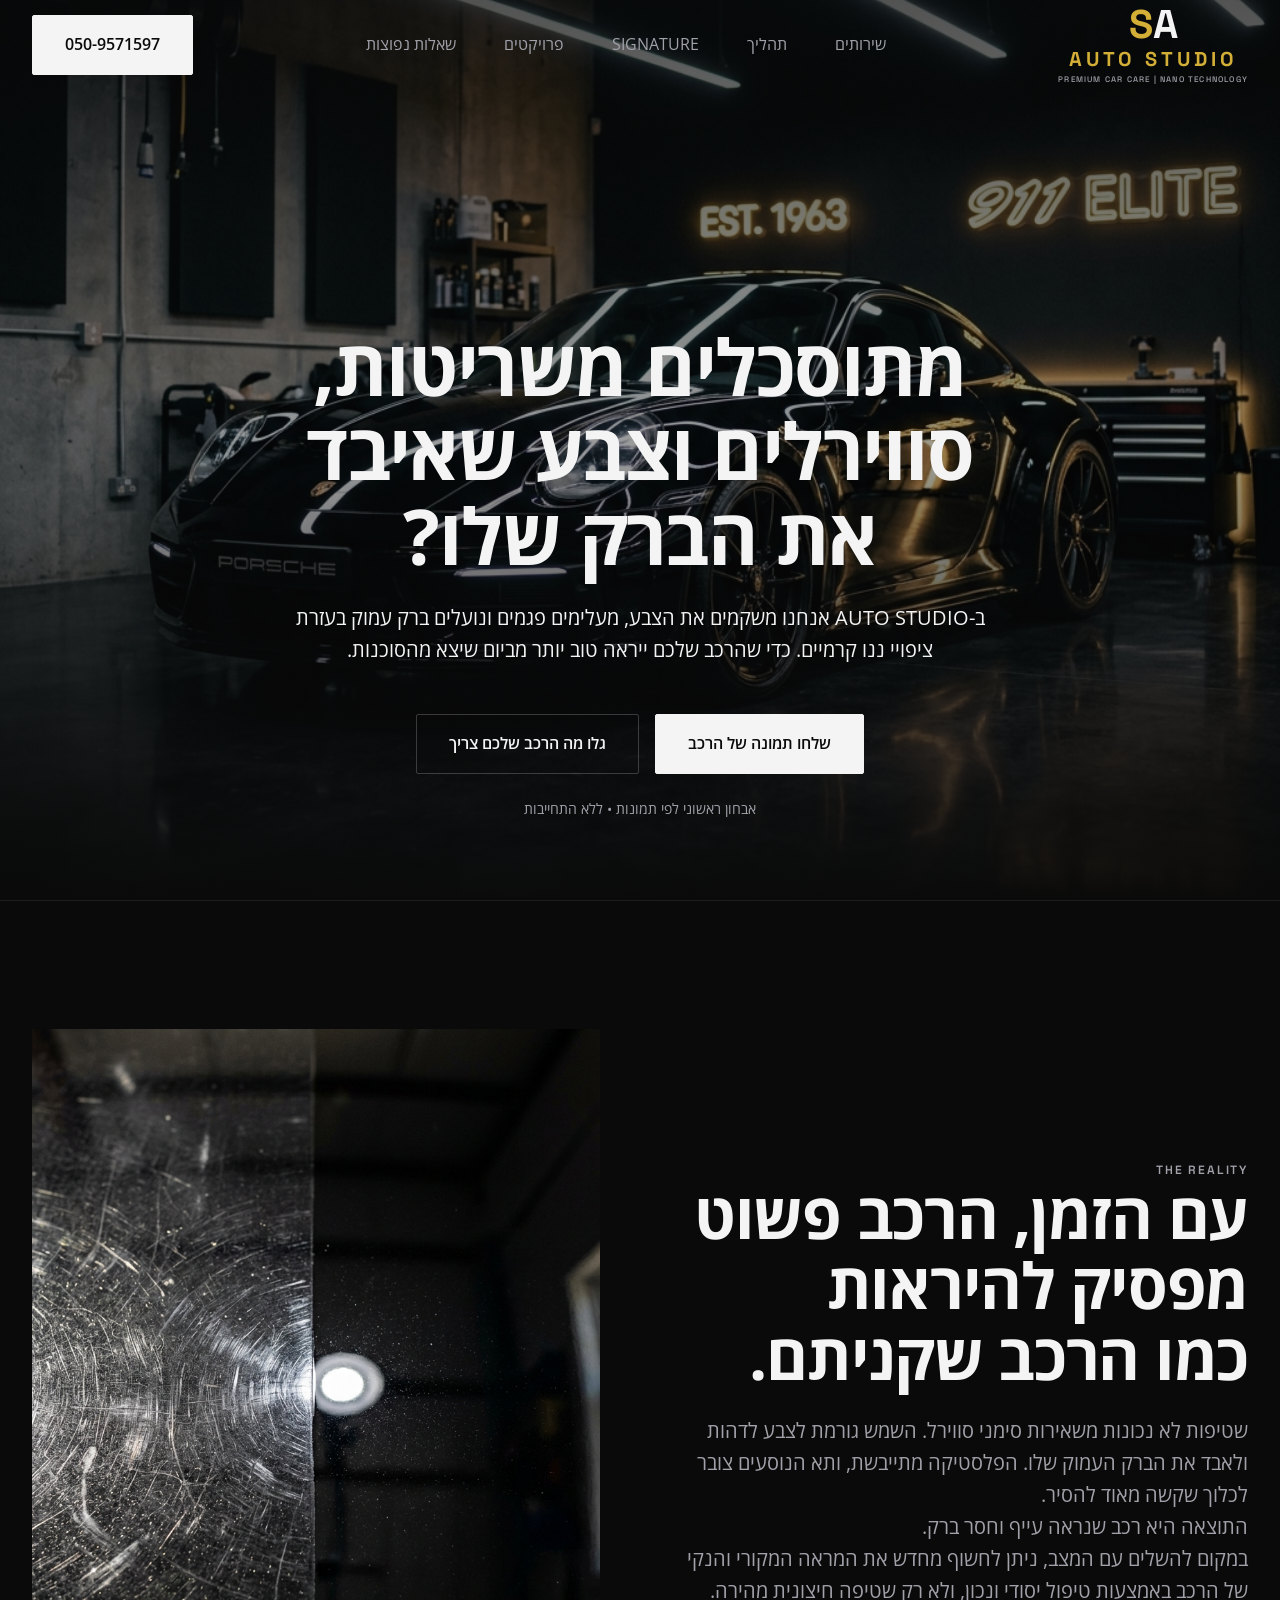
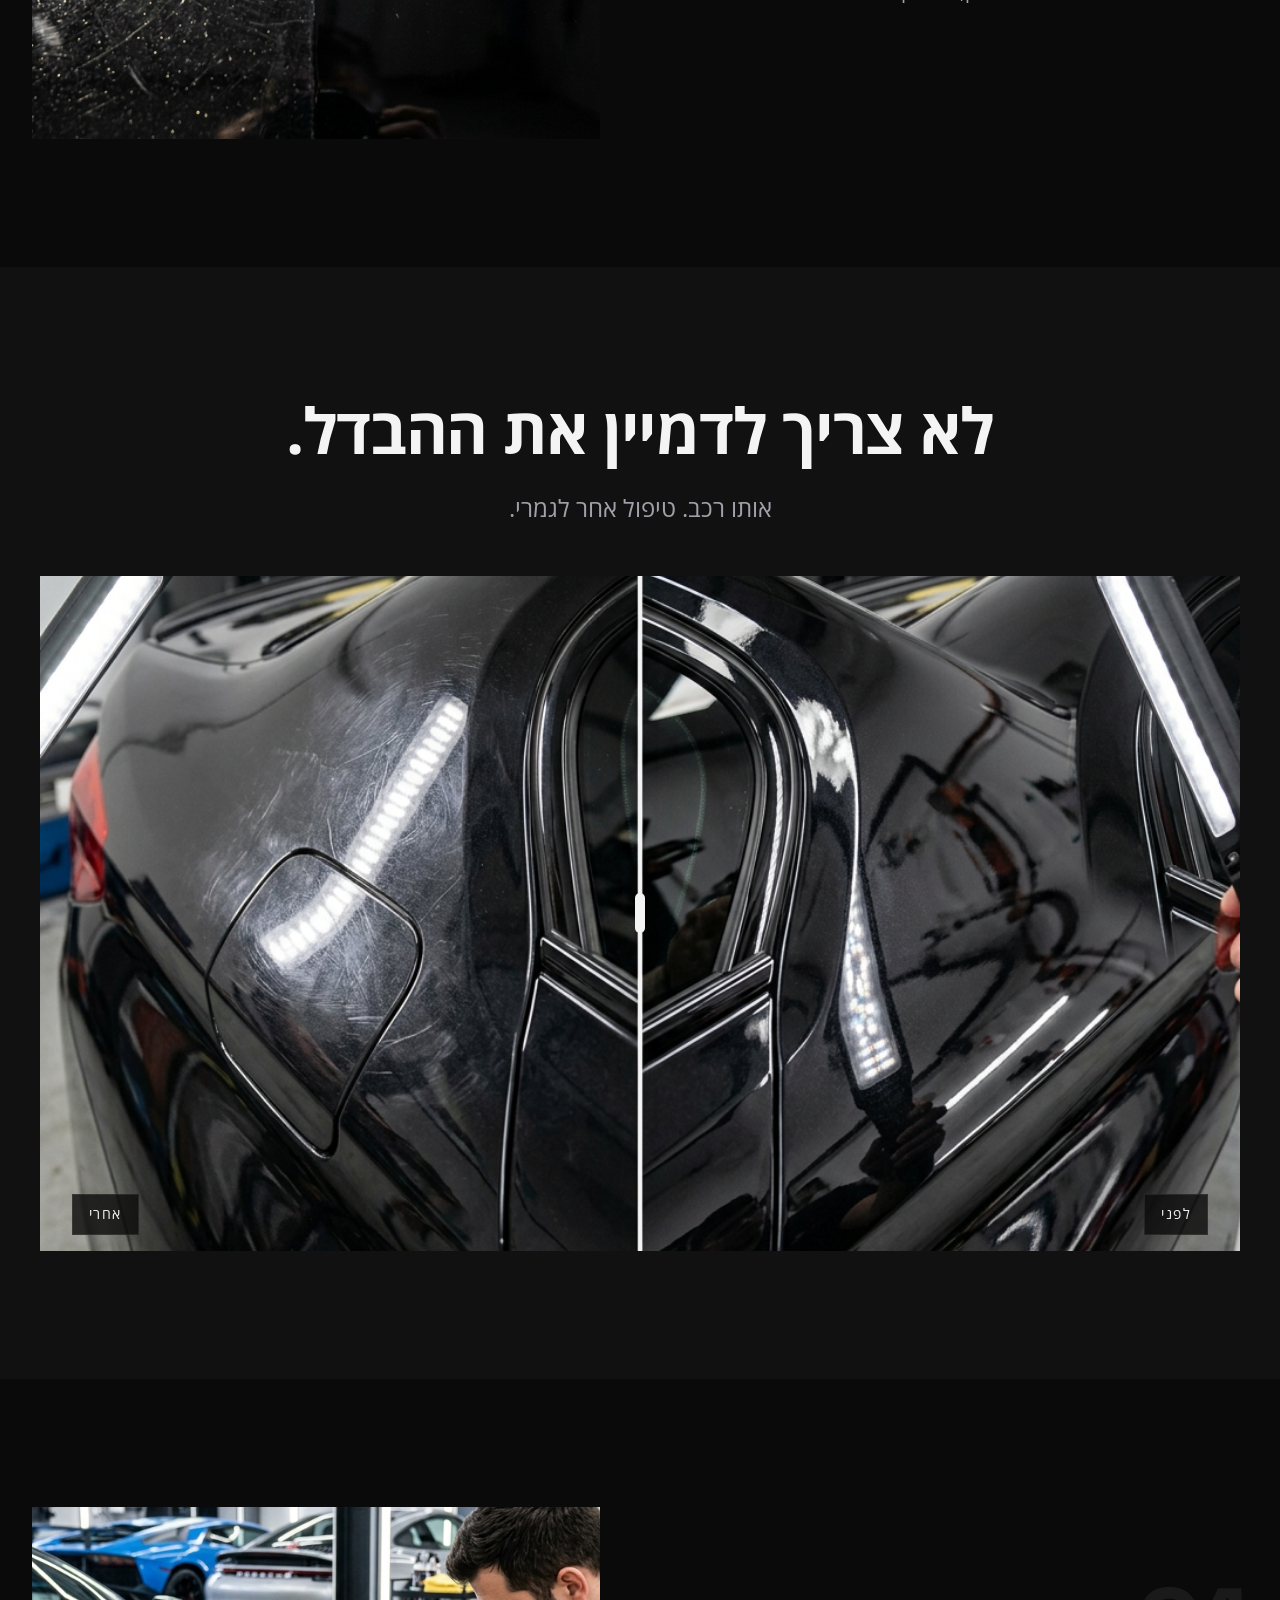
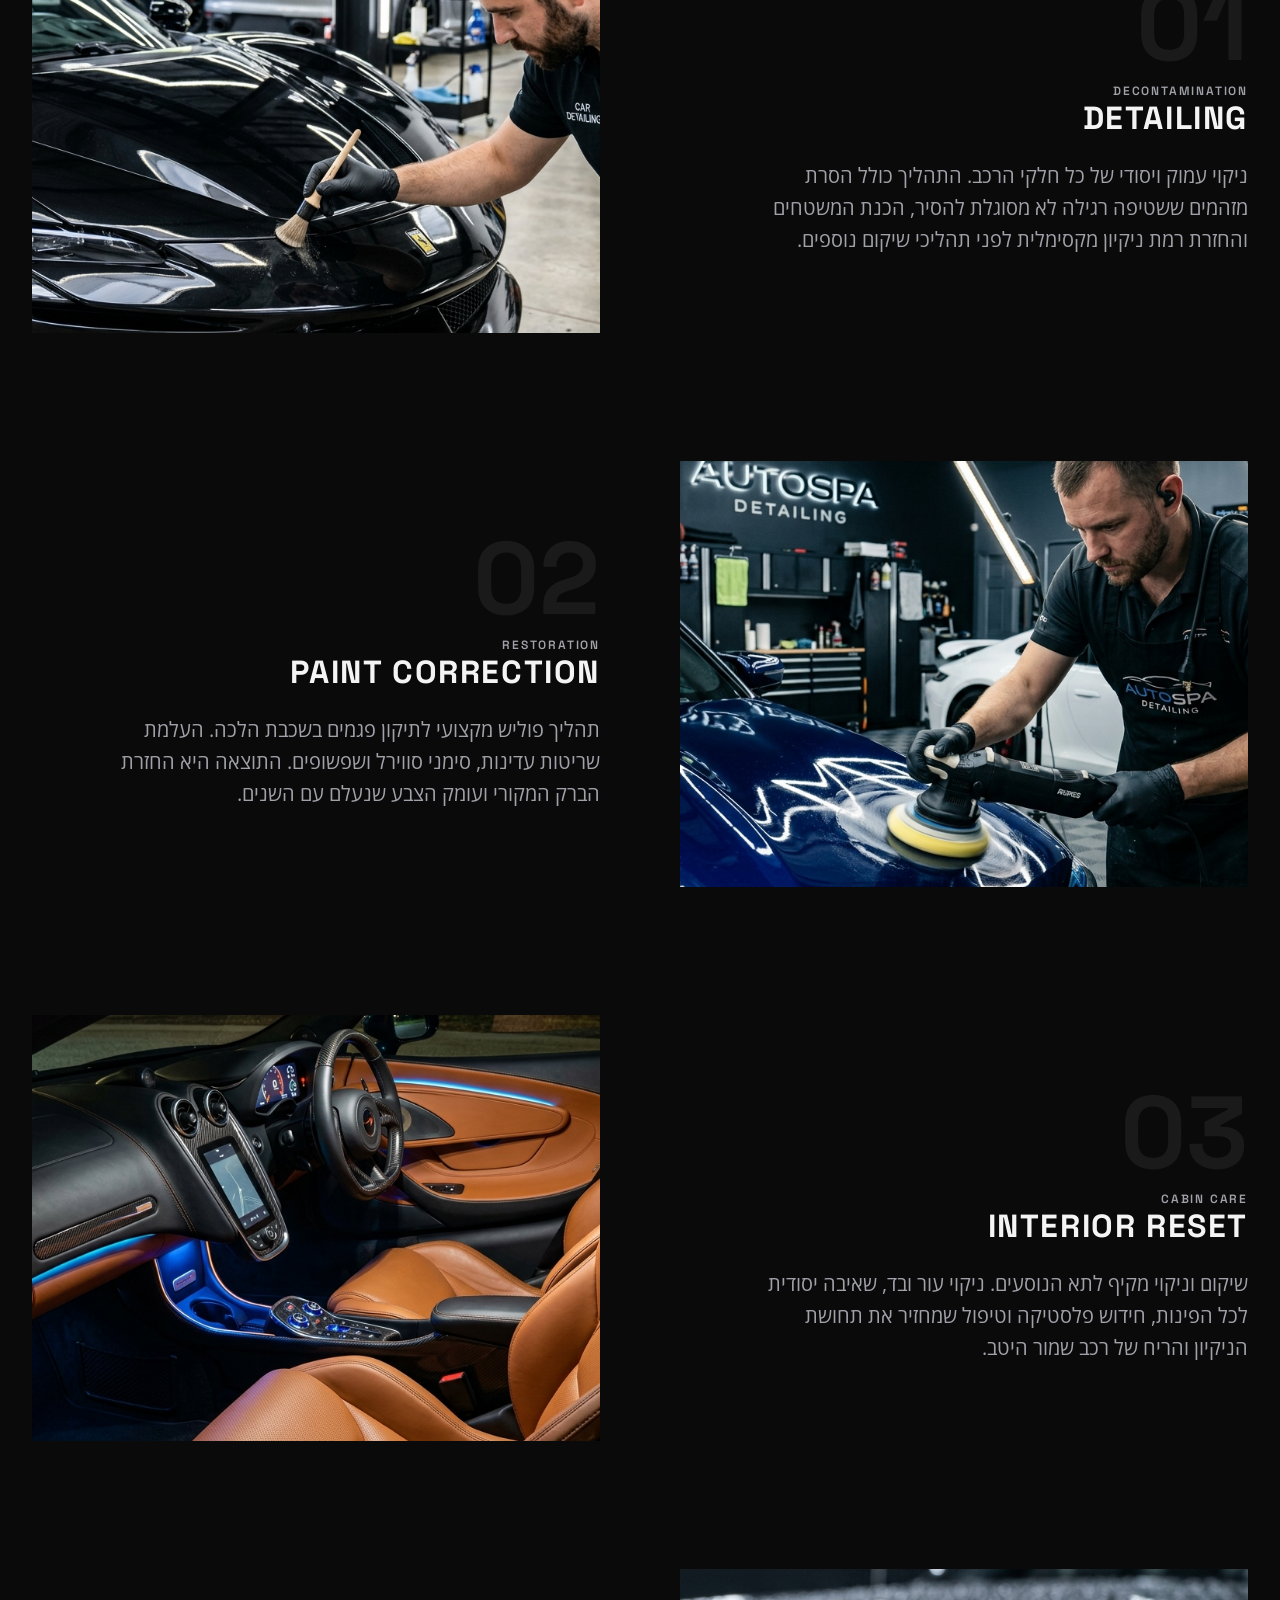
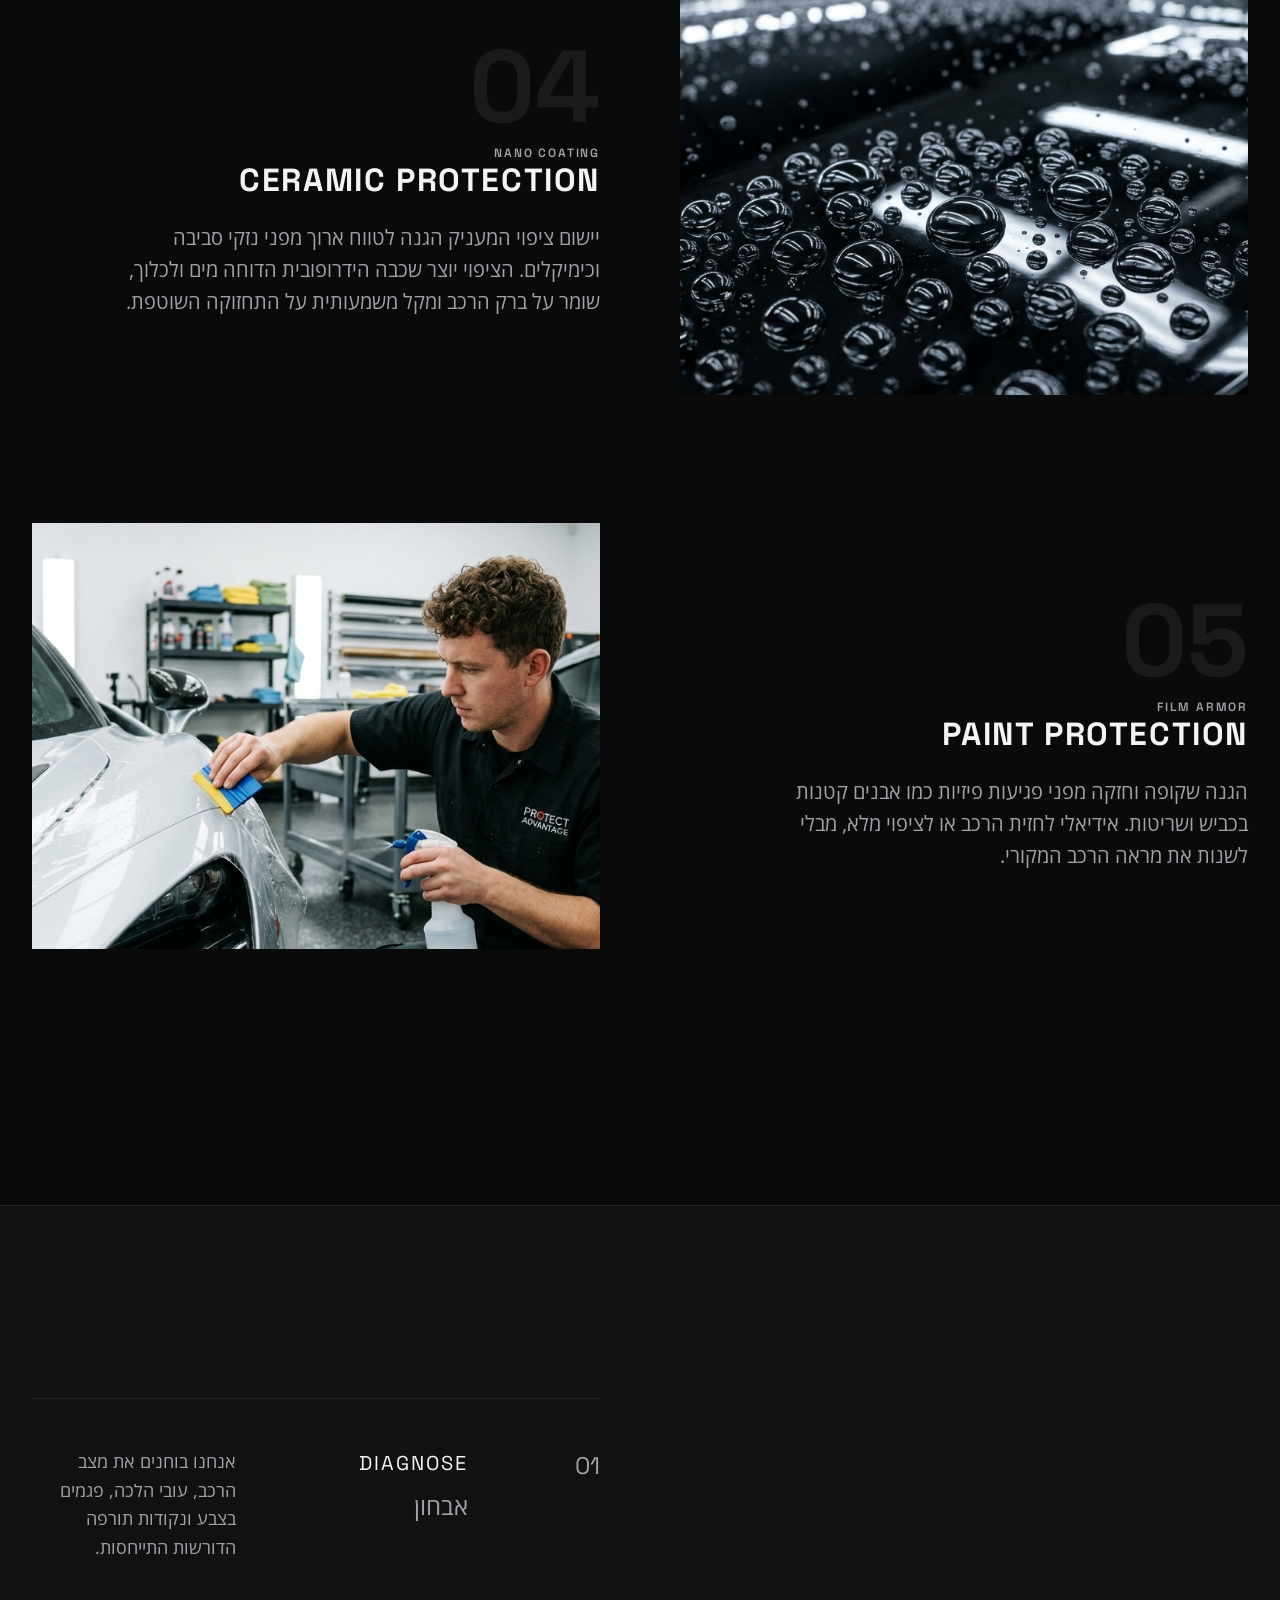
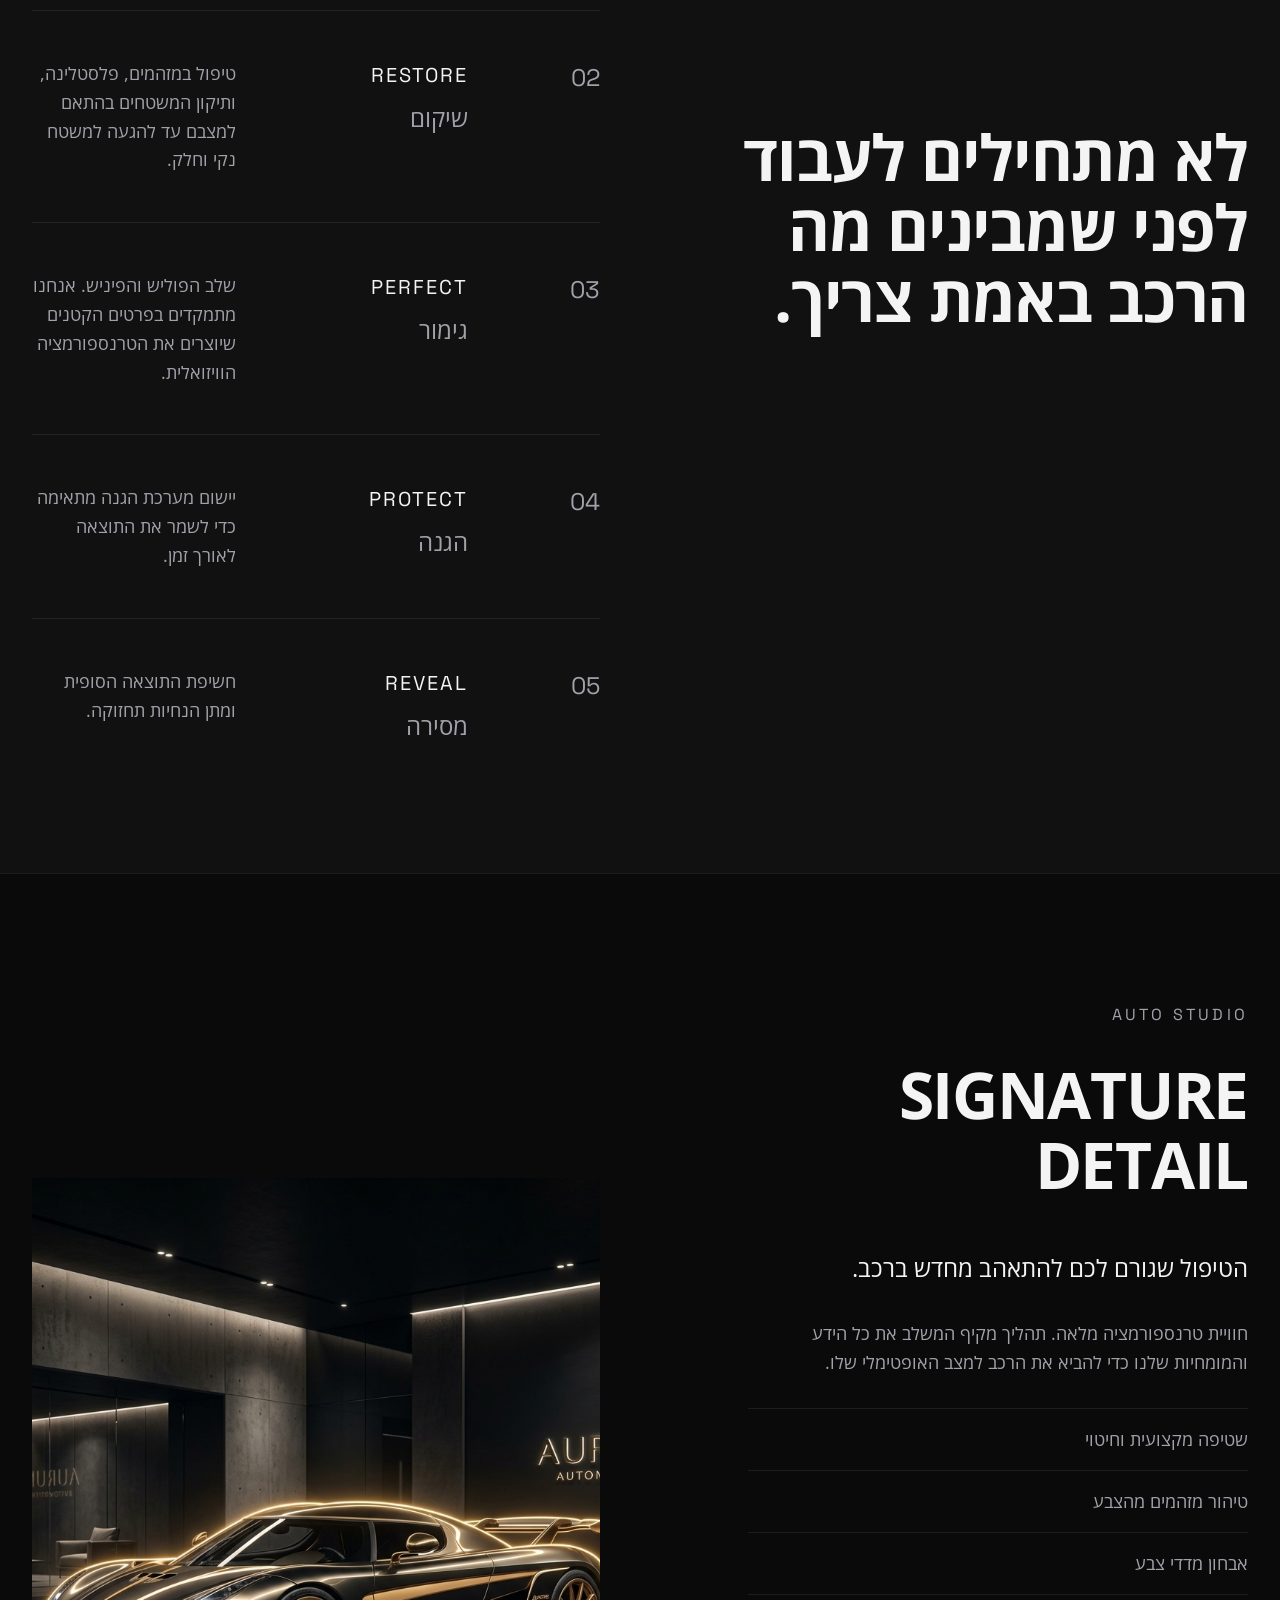
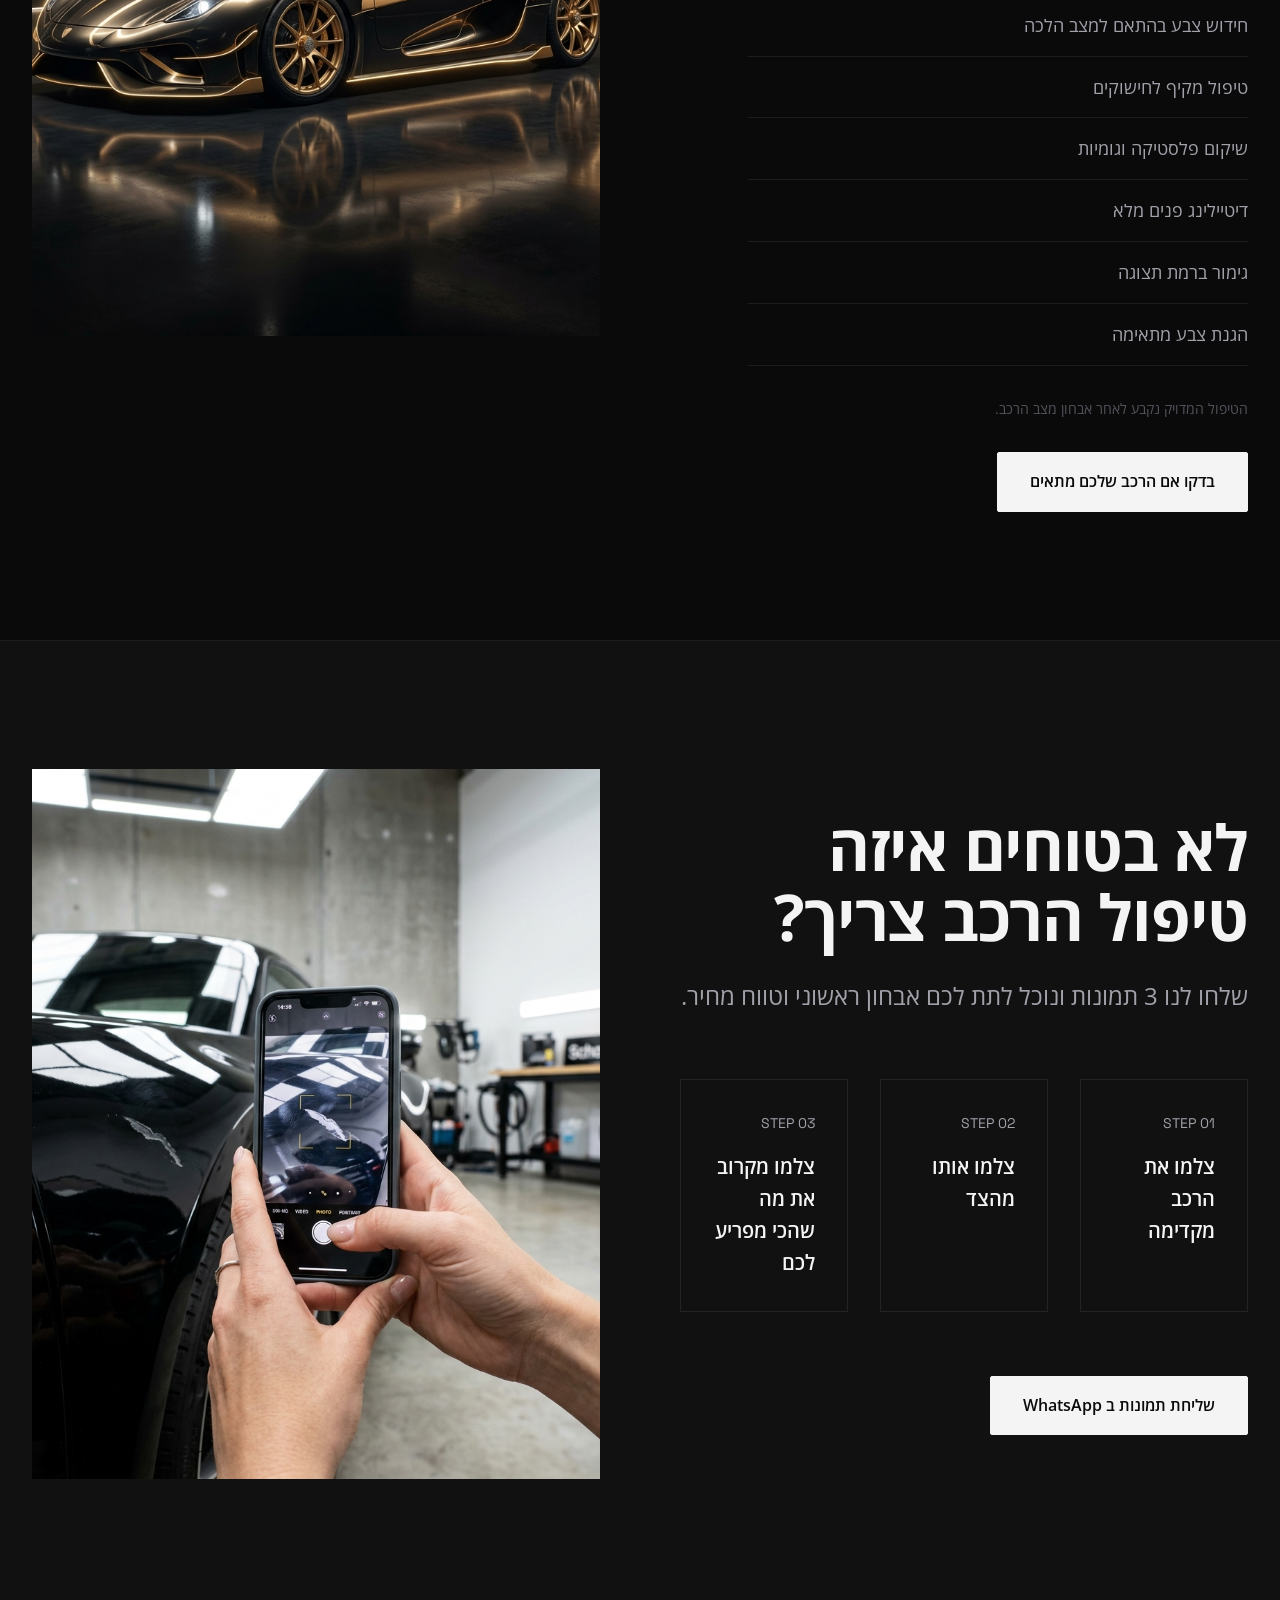
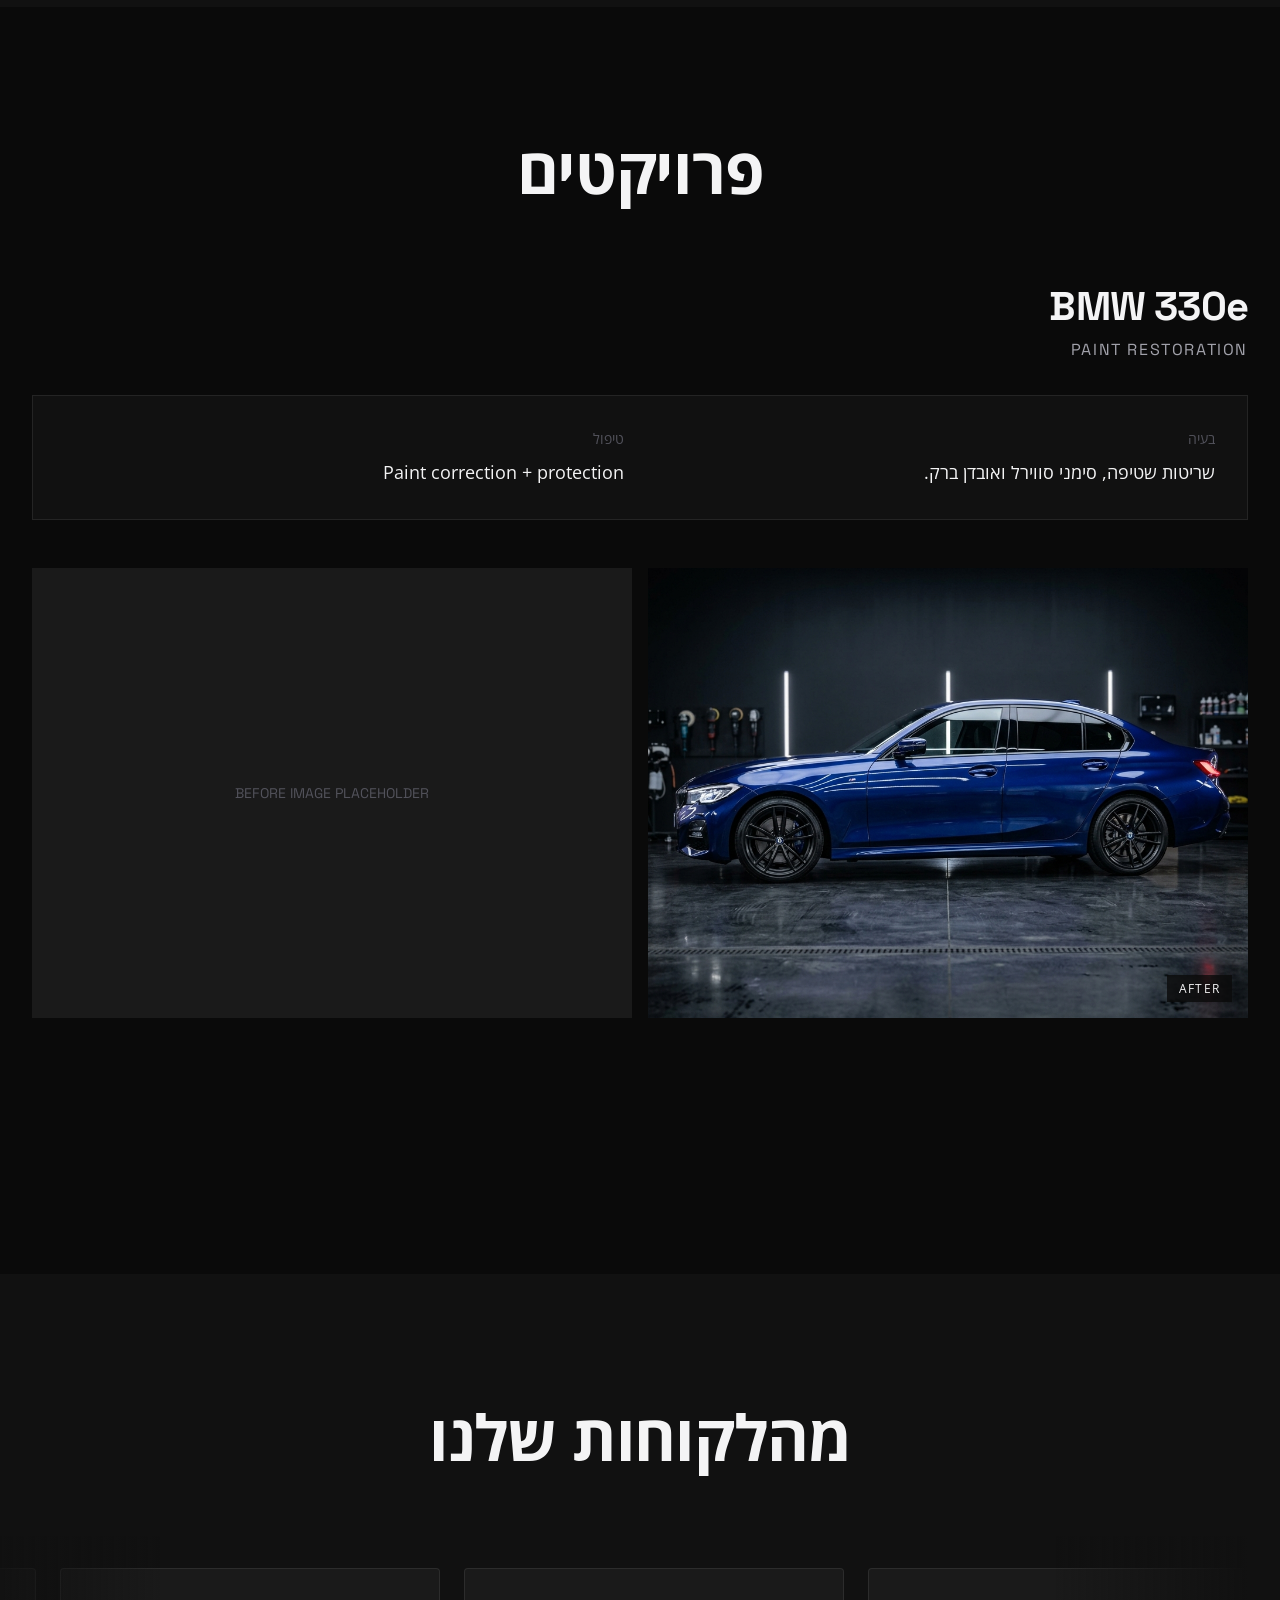
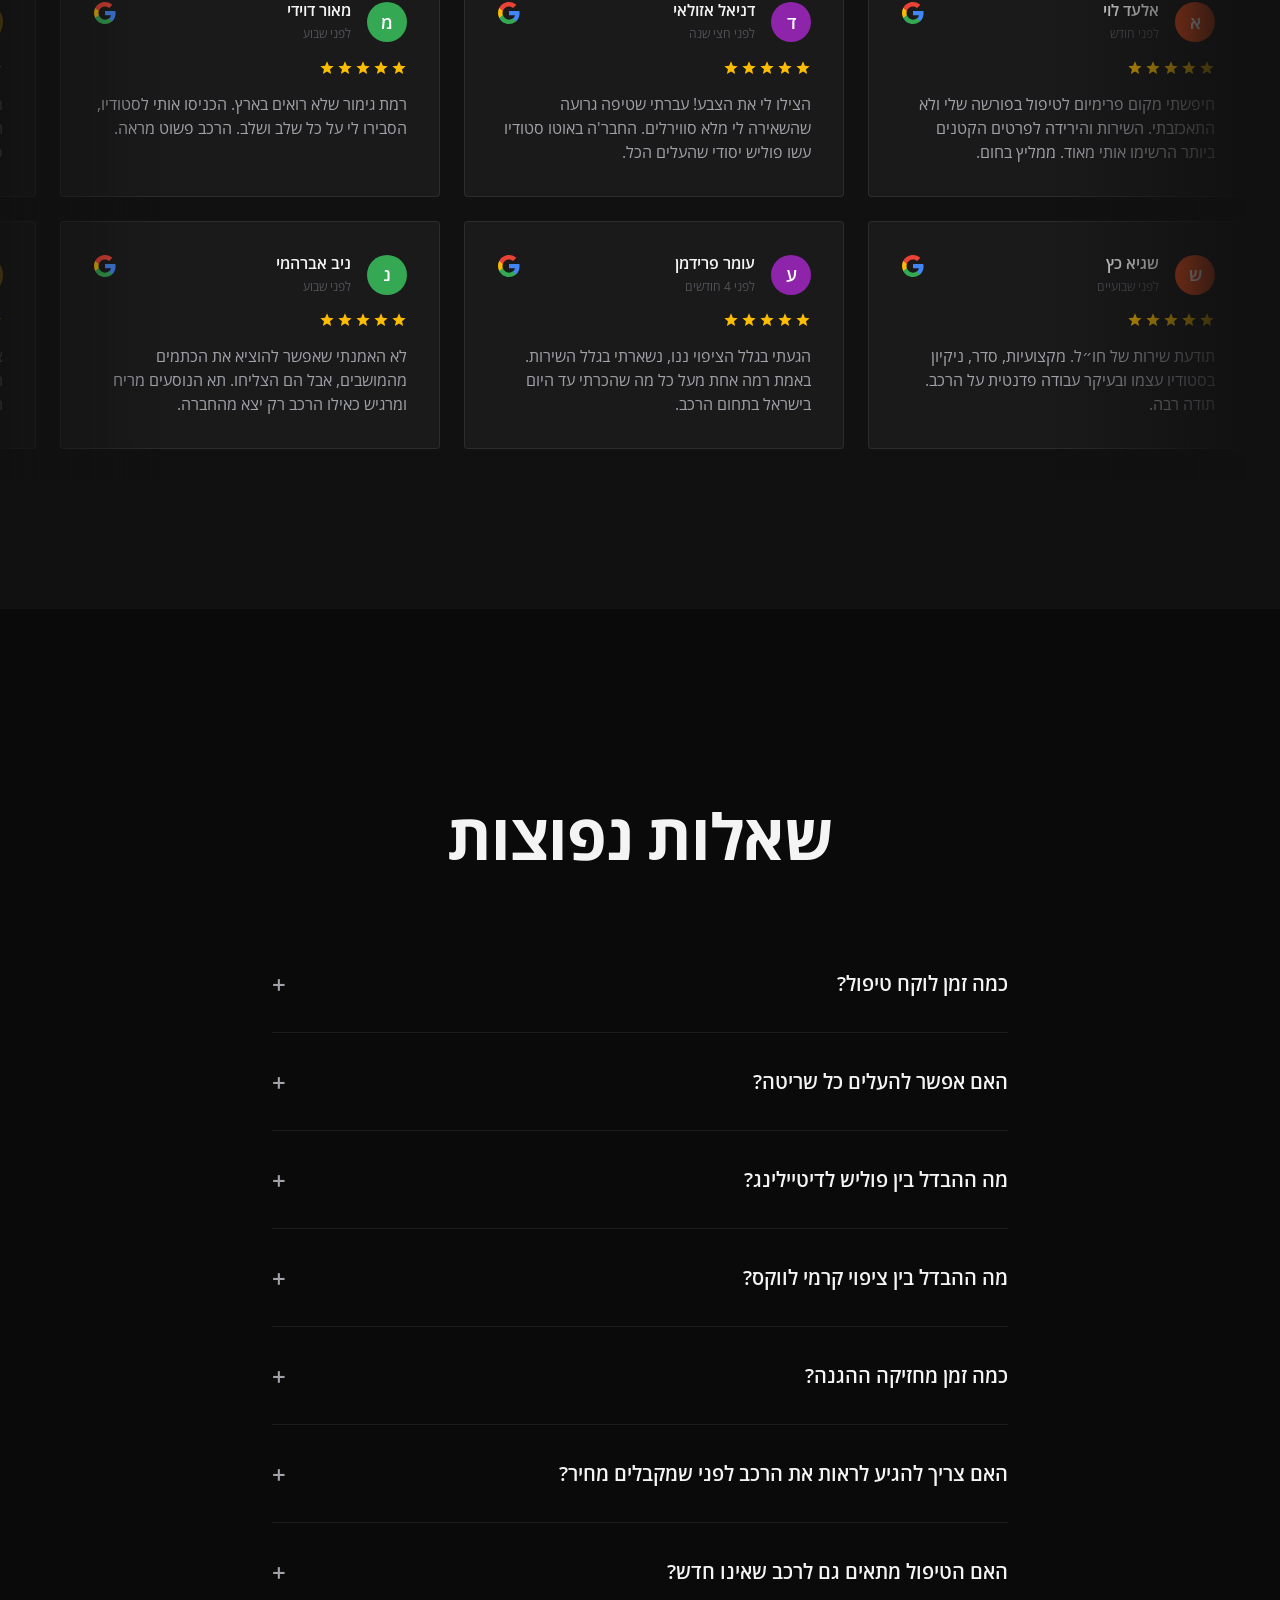
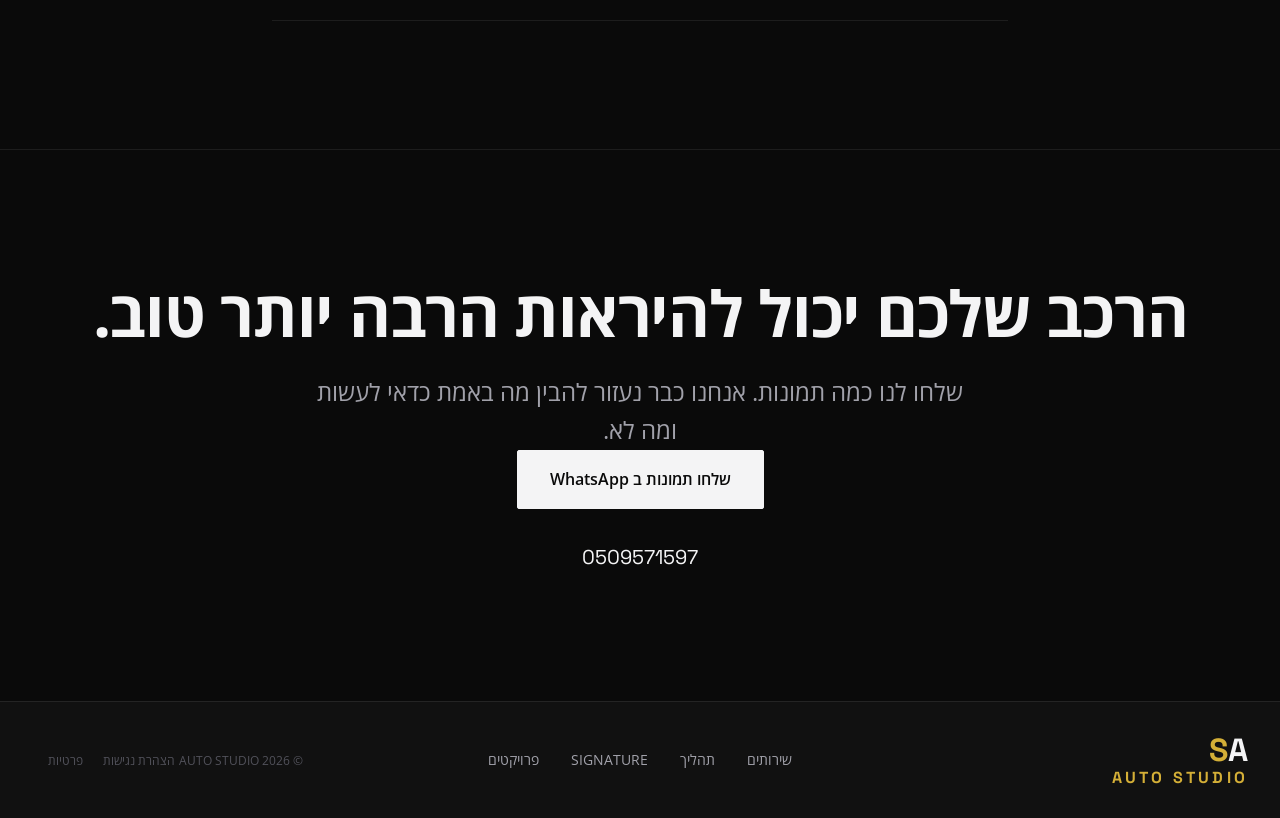
==== index.html @ c32177ac "Center mobile sticky CTA button" ====
<!DOCTYPE html>
<html lang="he" dir="rtl">
<head>
    <meta charset="UTF-8">
    <meta name="viewport" content="width=device-width, initial-scale=1.0">
    <title>AUTO STUDIO | דיטיילינג וחידוש צבע</title>
    <meta name="description" content="אוטו סטודיו - משקמים, מחדשים ומגנים על מראה הרכב בתהליך דיטיילינג מדויק.">
    
    <!-- Open Graph -->
    <meta property="og:title" content="AUTO STUDIO | דיטיילינג וחידוש צבע">
    <meta property="og:description" content="אנו באוטו סטודיו משקמים, מחדשים ומגנים על מראה הרכב בתהליך דיטיילינג מדויק שמחזיר לו את אפקט הוואו.">
    <meta property="og:type" content="website">
    
    <!-- Custom CSS -->
    <link rel="stylesheet" href="css/styles.css">
</head>
<body>
    
    <!-- Header -->
    <header class="header">
        <div class="container header-inner">
            <a href="#" class="logo">
                <div class="logo-as">
                    <span class="logo-a">A</span><span class="logo-s">S</span>
                </div>
                <span class="logo-main">AUTO STUDIO</span>
                <span class="logo-sub">PREMIUM CAR CARE | NANO TECHNOLOGY</span>
            </a>
            <nav class="desktop-nav">
                <a href="#services">שירותים</a>
                <a href="#process">תהליך</a>
                <a href="#signature">SIGNATURE</a>
                <a href="#case-studies">פרויקטים</a>
                <a href="#faq">שאלות נפוצות</a>
            </nav>
            <div class="header-cta">
                <a href="https://wa.me/972509571597?text=היי%20Auto%20Studio,%20אשמח%20לקבל%20אבחון%20ראשוני%20לרכב%20שלי.%20מצרף%20תמונות." target="_blank" class="btn btn-primary">
                    050-9571597
                </a>
            </div>
        </div>
    </header>

    <!-- Mobile Bottom CTA -->
    <div class="mobile-sticky-cta">
        <a href="https://wa.me/972509571597?text=היי%20Auto%20Studio" target="_blank" class="btn btn-whatsapp">
            דברו איתי בוואטסאפ
        </a>
    </div>

    <!-- Hero Section -->
    <section class="hero">
        <div class="hero-bg">
            <img src="images/img_10.jpg" alt="Premium Car Detailing Reflection" loading="eager">
            <div class="hero-overlay"></div>
        </div>
        <div class="container hero-content">
            <h1 class="hero-title animate-up delay-1">מתוסכלים משריטות, סווירלים וצבע שאיבד את הברק שלו?</h1>
            <p class="hero-subtitle animate-up delay-2">ב-AUTO STUDIO אנחנו משקמים את הצבע, מעלימים פגמים ונועלים ברק עמוק בעזרת ציפויי ננו קרמיים. כדי שהרכב שלכם ייראה טוב יותר מביום שיצא מהסוכנות.</p>
            
            <div class="hero-actions animate-up delay-3">
                <a href="https://wa.me/972509571597?text=היי%20Auto%20Studio,%20אשמח%20לקבל%20אבחון%20ראשוני%20לרכב%20שלי.%20מצרף%20תמונות." target="_blank" class="btn btn-primary">
                    שלחו תמונה של הרכב
                </a>
                <a href="#services" class="btn btn-outline">
                    גלו מה הרכב שלכם צריך
                </a>
            </div>
            
            <div class="hero-trust animate-up delay-4">
                אבחון ראשוני לפי תמונות • ללא התחייבות
            </div>
        </div>
    </section>

    <!-- The Problem Section -->
    <section class="problem-section section-padding">
        <div class="container">
            <div class="grid-2">
                <div class="problem-content">
                    <span class="technical-label mb-2">THE REALITY</span>
                    <h2 class="section-title">עם הזמן, הרכב פשוט מפסיק להיראות כמו הרכב שקניתם.</h2>
                    <div class="problem-text">
                        <p>שטיפות לא נכונות משאירות סימני סווירל. השמש גורמת לצבע לדהות ולאבד את הברק העמוק שלו. הפלסטיקה מתייבשת, ותא הנוסעים צובר לכלוך שקשה מאוד להסיר.</p>
                        <p>התוצאה היא רכב שנראה עייף וחסר ברק.</p>
                        <p>במקום להשלים עם המצב, ניתן לחשוף מחדש את המראה המקורי והנקי של הרכב באמצעות טיפול יסודי ונכון, ולא רק שטיפה חיצונית מהירה.</p>
                    </div>
                </div>
                <div class="problem-image">
                    <img src="images/img_9.jpg" alt="Paint defect inspection" loading="lazy" style="width: 100%; height: 100%; object-fit: cover;">
                </div>
            </div>
        </div>
    </section>

    <!-- Before / After Section -->
    <section class="before-after-section section-padding bg-secondary">
        <div class="container">
            <div class="text-center">
                <h2 class="section-title">לא צריך לדמיין את ההבדל.</h2>
                <p class="section-subtitle margin-auto">אותו רכב. טיפול אחר לגמרי.</p>
            </div>
            
            <div class="slider-container">
                <div class="image-comparison-slider">
                    <img src="images/img_6.jpg" alt="After detail reflection" class="image-after">
                    <img src="images/img_6.jpg" alt="Before detail paint defects" class="image-before">
                    
                    <div class="slider-handle"></div>
                    
                    <div class="slider-labels">
                        <span class="slider-label">לפני</span>
                        <span class="slider-label">אחרי</span>
                    </div>
                </div>
            </div>
        </div>
    </section>

    <!-- Services Section -->
    <section id="services" class="services-section section-padding">
        <div class="container">
            
            <!-- Service 1 -->
            <div class="service-block">
                <div class="service-info">
                    <div class="service-number">01</div>
                    <span class="technical-label mb-2">DECONTAMINATION</span>
                    <h3 class="service-title">DETAILING</h3>
                    <p class="service-desc">ניקוי עמוק ויסודי של כל חלקי הרכב. התהליך כולל הסרת מזהמים ששטיפה רגילה לא מסוגלת להסיר, הכנת המשטחים והחזרת רמת ניקיון מקסימלית לפני תהליכי שיקום נוספים.</p>
                </div>
                <div class="service-image">
                    <img src="images/img_8.jpg" alt="Detailing service" loading="lazy" style="width: 100%; height: 100%; object-fit: cover;">
                </div>
            </div>

            <!-- Service 2 -->
            <div class="service-block">
                <div class="service-info">
                    <div class="service-number">02</div>
                    <span class="technical-label mb-2">RESTORATION</span>
                    <h3 class="service-title">PAINT CORRECTION</h3>
                    <p class="service-desc">תהליך פוליש מקצועי לתיקון פגמים בשכבת הלכה. העלמת שריטות עדינות, סימני סווירל ושפשופים. התוצאה היא החזרת הברק המקורי ועומק הצבע שנעלם עם השנים.</p>
                </div>
                <div class="service-image">
                    <img src="images/img_7.jpg" alt="Paint Correction" loading="lazy" style="width: 100%; height: 100%; object-fit: cover;">
                </div>
            </div>

            <!-- Service 3 -->
            <div class="service-block">
                <div class="service-info">
                    <div class="service-number">03</div>
                    <span class="technical-label mb-2">CABIN CARE</span>
                    <h3 class="service-title">INTERIOR RESET</h3>
                    <p class="service-desc">שיקום וניקוי מקיף לתא הנוסעים. ניקוי עור ובד, שאיבה יסודית לכל הפינות, חידוש פלסטיקה וטיפול שמחזיר את תחושת הניקיון והריח של רכב שמור היטב.</p>
                </div>
                <div class="service-image">
                    <img src="images/img_1.jpg" alt="Interior Reset" loading="lazy" style="width: 100%; height: 100%; object-fit: cover;">
                </div>
            </div>

            <!-- Service 4 -->
            <div class="service-block">
                <div class="service-info">
                    <div class="service-number">04</div>
                    <span class="technical-label mb-2">NANO COATING</span>
                    <h3 class="service-title">CERAMIC PROTECTION</h3>
                    <p class="service-desc">יישום ציפוי המעניק הגנה לטווח ארוך מפני נזקי סביבה וכימיקלים. הציפוי יוצר שכבה הידרופובית הדוחה מים ולכלוך, שומר על ברק הרכב ומקל משמעותית על התחזוקה השוטפת.</p>
                </div>
                <div class="service-image">
                    <img src="images/img_0.jpg" alt="Ceramic Protection" loading="lazy" style="width: 100%; height: 100%; object-fit: cover;">
                </div>
            </div>

            <!-- Service 5 -->
            <div class="service-block">
                <div class="service-info">
                    <div class="service-number">05</div>
                    <span class="technical-label mb-2">FILM ARMOR</span>
                    <h3 class="service-title">PAINT PROTECTION</h3>
                    <p class="service-desc">הגנה שקופה וחזקה מפני פגיעות פיזיות כמו אבנים קטנות בכביש ושריטות. אידיאלי לחזית הרכב או לציפוי מלא, מבלי לשנות את מראה הרכב המקורי.</p>
                </div>
                <div class="service-image">
                    <img src="images/img_12.jpg" alt="Paint Protection Film" loading="lazy" style="width: 100%; height: 100%; object-fit: cover;">
                </div>
            </div>

        </div>
    </section>

    <!-- The Process Section -->
    <section id="process" class="process-section section-padding bg-secondary">
        <div class="container">
            <div class="grid-2">
                <div>
                    <h2 class="section-title">לא מתחילים לעבוד לפני שמבינים מה הרכב באמת צריך.</h2>
                </div>
                <div>
                    <div class="process-list">
                        <div class="process-item">
                            <div class="process-num">01</div>
                            <div>
                                <div class="process-name-en">DIAGNOSE</div>
                                <div class="process-name-he">אבחון</div>
                            </div>
                            <div class="process-desc">
                                אנחנו בוחנים את מצב הרכב, עובי הלכה, פגמים בצבע ונקודות תורפה הדורשות התייחסות.
                            </div>
                        </div>

                        <div class="process-item">
                            <div class="process-num">02</div>
                            <div>
                                <div class="process-name-en">RESTORE</div>
                                <div class="process-name-he">שיקום</div>
                            </div>
                            <div class="process-desc">
                                טיפול במזהמים, פלסטלינה, ותיקון המשטחים בהתאם למצבם עד להגעה למשטח נקי וחלק.
                            </div>
                        </div>

                        <div class="process-item">
                            <div class="process-num">03</div>
                            <div>
                                <div class="process-name-en">PERFECT</div>
                                <div class="process-name-he">גימור</div>
                            </div>
                            <div class="process-desc">
                                שלב הפוליש והפיניש. אנחנו מתמקדים בפרטים הקטנים שיוצרים את הטרנספורמציה הוויזואלית.
                            </div>
                        </div>

                        <div class="process-item">
                            <div class="process-num">04</div>
                            <div>
                                <div class="process-name-en">PROTECT</div>
                                <div class="process-name-he">הגנה</div>
                            </div>
                            <div class="process-desc">
                                יישום מערכת הגנה מתאימה כדי לשמר את התוצאה לאורך זמן.
                            </div>
                        </div>

                        <div class="process-item">
                            <div class="process-num">05</div>
                            <div>
                                <div class="process-name-en">REVEAL</div>
                                <div class="process-name-he">מסירה</div>
                            </div>
                            <div class="process-desc">
                                חשיפת התוצאה הסופית ומתן הנחיות תחזוקה.
                            </div>
                        </div>
                    </div>
                </div>
            </div>
        </div>
    </section>

    <!-- Signature Service -->
    <section id="signature" class="signature-section section-padding">
        <div class="container">
            <div class="grid-2">
                <div>
                    <div class="signature-branding">AUTO STUDIO</div>
                    <h2 class="signature-title">SIGNATURE DETAIL</h2>
                    <div class="signature-content">
                        <p style="font-size: 1.5rem; margin-bottom: 2rem;">הטיפול שגורם לכם להתאהב מחדש ברכב.</p>
                        <p style="color: var(--text-secondary); font-size: 1.125rem;">חוויית טרנספורמציה מלאה. תהליך מקיף המשלב את כל הידע והמומחיות שלנו כדי להביא את הרכב למצב האופטימלי שלו.</p>
                        
                        <ul class="signature-list">
                            <li>שטיפה מקצועית וחיטוי</li>
                            <li>טיהור מזהמים מהצבע</li>
                            <li>אבחון מדדי צבע</li>
                            <li>חידוש צבע בהתאם למצב הלכה</li>
                            <li>טיפול מקיף לחישוקים</li>
                            <li>שיקום פלסטיקה וגומיות</li>
                            <li>דיטיילינג פנים מלא</li>
                            <li>גימור ברמת תצוגה</li>
                            <li>הגנת צבע מתאימה</li>
                        </ul>
                        
                        <p class="signature-note">הטיפול המדויק נקבע לאחר אבחון מצב הרכב.</p>
                        
                        <a href="https://wa.me/972509571597?text=היי%20Auto%20Studio,%20מעוניין%20לבדוק%20התאמה%20לטיפול%20Signature." target="_blank" class="btn btn-primary">
                            בדקו אם הרכב שלכם מתאים
                        </a>
                    </div>
                </div>
                <div class="signature-image">
                    <img src="images/img_5.jpg" alt="Signature Detail Presentation" loading="lazy" style="width: 100%; height: 100%; object-fit: cover;">
                </div>
            </div>
        </div>
    </section>

    <!-- 3 Photo Lead Mechanism -->
    <section class="photo-lead-section section-padding bg-secondary">
        <div class="container">
            <div class="grid-2">
                <div class="photo-lead-content">
                    <h2 class="section-title">לא בטוחים איזה טיפול הרכב צריך?</h2>
                    <p class="section-subtitle">שלחו לנו 3 תמונות ונוכל לתת לכם אבחון ראשוני וטווח מחיר.</p>
                    
                    <div class="lead-steps">
                        <div class="lead-step">
                            <div class="lead-step-num">STEP 01</div>
                            <div class="lead-step-text">צלמו את הרכב מקדימה</div>
                        </div>
                        <div class="lead-step">
                            <div class="lead-step-num">STEP 02</div>
                            <div class="lead-step-text">צלמו אותו מהצד</div>
                        </div>
                        <div class="lead-step">
                            <div class="lead-step-num">STEP 03</div>
                            <div class="lead-step-text">צלמו מקרוב את מה שהכי מפריע לכם</div>
                        </div>
                    </div>
                    
                    <a href="https://wa.me/972509571597?text=היי%20Auto%20Studio,%20אשמח%20לקבל%20אבחון%20ראשוני%20לרכב%20שלי.%20מצרף%20תמונות." target="_blank" class="btn btn-primary">
                        שליחת תמונות ב WhatsApp
                    </a>
                </div>
                <div class="photo-lead-image" style="aspect-ratio: 4/5; background: var(--bg-tertiary);">
                    <img src="images/img_2.jpg" alt="Taking photo of car" loading="lazy" style="width: 100%; height: 100%; object-fit: cover;">
                </div>
            </div>
        </div>
    </section>

    <!-- Case Studies / Projects -->
    <section id="case-studies" class="case-studies-section section-padding">
        <div class="container">
            <div class="text-center" style="margin-bottom: 5rem;">
                <h2 class="section-title">פרויקטים</h2>
            </div>
            
            <div class="case-study">
                <div class="case-study-header">
                    <h3 class="case-study-name">BMW 330e</h3>
                    <div class="case-study-type">PAINT RESTORATION</div>
                </div>
                
                <div class="case-study-details">
                    <div>
                        <div class="detail-label">בעיה</div>
                        <div class="detail-text">שריטות שטיפה, סימני סווירל ואובדן ברק.</div>
                    </div>
                    <div>
                        <div class="detail-label">טיפול</div>
                        <div class="detail-text">Paint correction + protection</div>
                    </div>
                </div>
                
                <div class="case-study-images">
                    <div class="case-image-wrapper">
                        <img src="images/img_4.jpg" alt="BMW Project" loading="lazy" style="width: 100%; height: 100%; object-fit: cover;">
                        <span class="case-image-label">AFTER</span>
                    </div>
                    <!-- Placeholder for before image if available in the future -->
                    <div class="case-image-wrapper" style="display:flex; align-items:center; justify-content:center;">
                        <span style="color: var(--text-muted); font-family: var(--font-english); font-size: 0.875rem;">BEFORE IMAGE PLACEHOLDER</span>
                    </div>
                </div>
            </div>

            <!-- Future case studies placeholders can be added here -->

        </div>
    </section>

    <!-- Social Proof -->
    <section class="social-proof-section section-padding bg-secondary">
        <div class="container">
            <div class="text-center">
                <h2 class="section-title">מהלקוחות שלנו</h2>
            </div>
            
            <div class="reviews-marquee-container">
                <div class="reviews-track">
                    <!-- Review 1 -->
                    <div class="review-card"><div class="review-header"><div class="reviewer-info"><div class="reviewer-avatar c1">ר</div><div><div class="reviewer-name">רועי כהן</div><div class="review-time">לפני חודשיים</div></div></div><div class="google-icon"><svg viewBox="0 0 24 24" xmlns="http://www.w3.org/2000/svg"><path d="M22.56 12.25c0-.78-.07-1.53-.2-2.25H12v4.26h5.92c-.26 1.37-1.04 2.53-2.21 3.31v2.77h3.57c2.08-1.92 3.28-4.74 3.28-8.09z" fill="#4285F4"/><path d="M12 23c2.97 0 5.46-.98 7.28-2.66l-3.57-2.77c-.98.66-2.23 1.06-3.71 1.06-2.86 0-5.29-1.93-6.16-4.53H2.18v2.84C3.99 20.53 7.7 23 12 23z" fill="#34A853"/><path d="M5.84 14.09c-.22-.66-.35-1.36-.35-2.09s.13-1.43.35-2.09V7.07H2.18C1.43 8.55 1 10.22 1 12s.43 3.45 1.18 4.93l2.85-2.22.81-.62z" fill="#FBBC05"/><path d="M12 5.38c1.62 0 3.06.56 4.21 1.64l3.15-3.15C17.45 2.09 14.97 1 12 1 7.7 1 3.99 3.47 2.18 7.07l3.66 2.84c.87-2.6 3.3-4.53 6.16-4.53z" fill="#EA4335"/></svg></div></div><div class="review-stars"><svg class="star-icon" viewBox="0 0 24 24"><path d="M12 17.27L18.18 21l-1.64-7.03L22 9.24l-7.19-.61L12 2 9.19 8.63 2 9.24l5.46 4.73L5.82 21z"/></svg><svg class="star-icon" viewBox="0 0 24 24"><path d="M12 17.27L18.18 21l-1.64-7.03L22 9.24l-7.19-.61L12 2 9.19 8.63 2 9.24l5.46 4.73L5.82 21z"/></svg><svg class="star-icon" viewBox="0 0 24 24"><path d="M12 17.27L18.18 21l-1.64-7.03L22 9.24l-7.19-.61L12 2 9.19 8.63 2 9.24l5.46 4.73L5.82 21z"/></svg><svg class="star-icon" viewBox="0 0 24 24"><path d="M12 17.27L18.18 21l-1.64-7.03L22 9.24l-7.19-.61L12 2 9.19 8.63 2 9.24l5.46 4.73L5.82 21z"/></svg><svg class="star-icon" viewBox="0 0 24 24"><path d="M12 17.27L18.18 21l-1.64-7.03L22 9.24l-7.19-.61L12 2 9.19 8.63 2 9.24l5.46 4.73L5.82 21z"/></svg></div><div class="review-text">הגעתי דרך המלצה אחרי שהרכב חטף שריטות מחתולים. עשו עבודה מדהימה, הרכב נראה יותר טוב מביום שיצא מהסוכנות.</div></div>
                    <!-- Review 2 -->
                    <div class="review-card"><div class="review-header"><div class="reviewer-info"><div class="reviewer-avatar c2">י</div><div><div class="reviewer-name">יותם שפירא</div><div class="review-time">לפני 3 שבועות</div></div></div><div class="google-icon"><svg viewBox="0 0 24 24" xmlns="http://www.w3.org/2000/svg"><path d="M22.56 12.25c0-.78-.07-1.53-.2-2.25H12v4.26h5.92c-.26 1.37-1.04 2.53-2.21 3.31v2.77h3.57c2.08-1.92 3.28-4.74 3.28-8.09z" fill="#4285F4"/><path d="M12 23c2.97 0 5.46-.98 7.28-2.66l-3.57-2.77c-.98.66-2.23 1.06-3.71 1.06-2.86 0-5.29-1.93-6.16-4.53H2.18v2.84C3.99 20.53 7.7 23 12 23z" fill="#34A853"/><path d="M5.84 14.09c-.22-.66-.35-1.36-.35-2.09s.13-1.43.35-2.09V7.07H2.18C1.43 8.55 1 10.22 1 12s.43 3.45 1.18 4.93l2.85-2.22.81-.62z" fill="#FBBC05"/><path d="M12 5.38c1.62 0 3.06.56 4.21 1.64l3.15-3.15C17.45 2.09 14.97 1 12 1 7.7 1 3.99 3.47 2.18 7.07l3.66 2.84c.87-2.6 3.3-4.53 6.16-4.53z" fill="#EA4335"/></svg></div></div><div class="review-stars"><svg class="star-icon" viewBox="0 0 24 24"><path d="M12 17.27L18.18 21l-1.64-7.03L22 9.24l-7.19-.61L12 2 9.19 8.63 2 9.24l5.46 4.73L5.82 21z"/></svg><svg class="star-icon" viewBox="0 0 24 24"><path d="M12 17.27L18.18 21l-1.64-7.03L22 9.24l-7.19-.61L12 2 9.19 8.63 2 9.24l5.46 4.73L5.82 21z"/></svg><svg class="star-icon" viewBox="0 0 24 24"><path d="M12 17.27L18.18 21l-1.64-7.03L22 9.24l-7.19-.61L12 2 9.19 8.63 2 9.24l5.46 4.73L5.82 21z"/></svg><svg class="star-icon" viewBox="0 0 24 24"><path d="M12 17.27L18.18 21l-1.64-7.03L22 9.24l-7.19-.61L12 2 9.19 8.63 2 9.24l5.46 4.73L5.82 21z"/></svg><svg class="star-icon" viewBox="0 0 24 24"><path d="M12 17.27L18.18 21l-1.64-7.03L22 9.24l-7.19-.61L12 2 9.19 8.63 2 9.24l5.46 4.73L5.82 21z"/></svg></div><div class="review-text">מקצוענים אמיתיים. עשיתי ציפוי קרמי לטסלה חדשה, היחס והשקיפות לכל אורך התהליך היו פשוט יוצאי דופן.</div></div>
                    <!-- Review 3 -->
                    <div class="review-card"><div class="review-header"><div class="reviewer-info"><div class="reviewer-avatar c3">מ</div><div><div class="reviewer-name">מאור דוידי</div><div class="review-time">לפני שבוע</div></div></div><div class="google-icon"><svg viewBox="0 0 24 24" xmlns="http://www.w3.org/2000/svg"><path d="M22.56 12.25c0-.78-.07-1.53-.2-2.25H12v4.26h5.92c-.26 1.37-1.04 2.53-2.21 3.31v2.77h3.57c2.08-1.92 3.28-4.74 3.28-8.09z" fill="#4285F4"/><path d="M12 23c2.97 0 5.46-.98 7.28-2.66l-3.57-2.77c-.98.66-2.23 1.06-3.71 1.06-2.86 0-5.29-1.93-6.16-4.53H2.18v2.84C3.99 20.53 7.7 23 12 23z" fill="#34A853"/><path d="M5.84 14.09c-.22-.66-.35-1.36-.35-2.09s.13-1.43.35-2.09V7.07H2.18C1.43 8.55 1 10.22 1 12s.43 3.45 1.18 4.93l2.85-2.22.81-.62z" fill="#FBBC05"/><path d="M12 5.38c1.62 0 3.06.56 4.21 1.64l3.15-3.15C17.45 2.09 14.97 1 12 1 7.7 1 3.99 3.47 2.18 7.07l3.66 2.84c.87-2.6 3.3-4.53 6.16-4.53z" fill="#EA4335"/></svg></div></div><div class="review-stars"><svg class="star-icon" viewBox="0 0 24 24"><path d="M12 17.27L18.18 21l-1.64-7.03L22 9.24l-7.19-.61L12 2 9.19 8.63 2 9.24l5.46 4.73L5.82 21z"/></svg><svg class="star-icon" viewBox="0 0 24 24"><path d="M12 17.27L18.18 21l-1.64-7.03L22 9.24l-7.19-.61L12 2 9.19 8.63 2 9.24l5.46 4.73L5.82 21z"/></svg><svg class="star-icon" viewBox="0 0 24 24"><path d="M12 17.27L18.18 21l-1.64-7.03L22 9.24l-7.19-.61L12 2 9.19 8.63 2 9.24l5.46 4.73L5.82 21z"/></svg><svg class="star-icon" viewBox="0 0 24 24"><path d="M12 17.27L18.18 21l-1.64-7.03L22 9.24l-7.19-.61L12 2 9.19 8.63 2 9.24l5.46 4.73L5.82 21z"/></svg><svg class="star-icon" viewBox="0 0 24 24"><path d="M12 17.27L18.18 21l-1.64-7.03L22 9.24l-7.19-.61L12 2 9.19 8.63 2 9.24l5.46 4.73L5.82 21z"/></svg></div><div class="review-text">רמת גימור שלא רואים בארץ. הכניסו אותי לסטודיו, הסבירו לי על כל שלב ושלב. הרכב פשוט מראה.</div></div>
                    <!-- Review 4 -->
                    <div class="review-card"><div class="review-header"><div class="reviewer-info"><div class="reviewer-avatar c4">ד</div><div><div class="reviewer-name">דניאל אזולאי</div><div class="review-time">לפני חצי שנה</div></div></div><div class="google-icon"><svg viewBox="0 0 24 24" xmlns="http://www.w3.org/2000/svg"><path d="M22.56 12.25c0-.78-.07-1.53-.2-2.25H12v4.26h5.92c-.26 1.37-1.04 2.53-2.21 3.31v2.77h3.57c2.08-1.92 3.28-4.74 3.28-8.09z" fill="#4285F4"/><path d="M12 23c2.97 0 5.46-.98 7.28-2.66l-3.57-2.77c-.98.66-2.23 1.06-3.71 1.06-2.86 0-5.29-1.93-6.16-4.53H2.18v2.84C3.99 20.53 7.7 23 12 23z" fill="#34A853"/><path d="M5.84 14.09c-.22-.66-.35-1.36-.35-2.09s.13-1.43.35-2.09V7.07H2.18C1.43 8.55 1 10.22 1 12s.43 3.45 1.18 4.93l2.85-2.22.81-.62z" fill="#FBBC05"/><path d="M12 5.38c1.62 0 3.06.56 4.21 1.64l3.15-3.15C17.45 2.09 14.97 1 12 1 7.7 1 3.99 3.47 2.18 7.07l3.66 2.84c.87-2.6 3.3-4.53 6.16-4.53z" fill="#EA4335"/></svg></div></div><div class="review-stars"><svg class="star-icon" viewBox="0 0 24 24"><path d="M12 17.27L18.18 21l-1.64-7.03L22 9.24l-7.19-.61L12 2 9.19 8.63 2 9.24l5.46 4.73L5.82 21z"/></svg><svg class="star-icon" viewBox="0 0 24 24"><path d="M12 17.27L18.18 21l-1.64-7.03L22 9.24l-7.19-.61L12 2 9.19 8.63 2 9.24l5.46 4.73L5.82 21z"/></svg><svg class="star-icon" viewBox="0 0 24 24"><path d="M12 17.27L18.18 21l-1.64-7.03L22 9.24l-7.19-.61L12 2 9.19 8.63 2 9.24l5.46 4.73L5.82 21z"/></svg><svg class="star-icon" viewBox="0 0 24 24"><path d="M12 17.27L18.18 21l-1.64-7.03L22 9.24l-7.19-.61L12 2 9.19 8.63 2 9.24l5.46 4.73L5.82 21z"/></svg><svg class="star-icon" viewBox="0 0 24 24"><path d="M12 17.27L18.18 21l-1.64-7.03L22 9.24l-7.19-.61L12 2 9.19 8.63 2 9.24l5.46 4.73L5.82 21z"/></svg></div><div class="review-text">הצילו לי את הצבע! עברתי שטיפה גרועה שהשאירה לי מלא סווירלים. החבר'ה באוטו סטודיו עשו פוליש יסודי שהעלים הכל.</div></div>
                    <!-- Review 5 -->
                    <div class="review-card"><div class="review-header"><div class="reviewer-info"><div class="reviewer-avatar c5">א</div><div><div class="reviewer-name">אלעד לוי</div><div class="review-time">לפני חודש</div></div></div><div class="google-icon"><svg viewBox="0 0 24 24" xmlns="http://www.w3.org/2000/svg"><path d="M22.56 12.25c0-.78-.07-1.53-.2-2.25H12v4.26h5.92c-.26 1.37-1.04 2.53-2.21 3.31v2.77h3.57c2.08-1.92 3.28-4.74 3.28-8.09z" fill="#4285F4"/><path d="M12 23c2.97 0 5.46-.98 7.28-2.66l-3.57-2.77c-.98.66-2.23 1.06-3.71 1.06-2.86 0-5.29-1.93-6.16-4.53H2.18v2.84C3.99 20.53 7.7 23 12 23z" fill="#34A853"/><path d="M5.84 14.09c-.22-.66-.35-1.36-.35-2.09s.13-1.43.35-2.09V7.07H2.18C1.43 8.55 1 10.22 1 12s.43 3.45 1.18 4.93l2.85-2.22.81-.62z" fill="#FBBC05"/><path d="M12 5.38c1.62 0 3.06.56 4.21 1.64l3.15-3.15C17.45 2.09 14.97 1 12 1 7.7 1 3.99 3.47 2.18 7.07l3.66 2.84c.87-2.6 3.3-4.53 6.16-4.53z" fill="#EA4335"/></svg></div></div><div class="review-stars"><svg class="star-icon" viewBox="0 0 24 24"><path d="M12 17.27L18.18 21l-1.64-7.03L22 9.24l-7.19-.61L12 2 9.19 8.63 2 9.24l5.46 4.73L5.82 21z"/></svg><svg class="star-icon" viewBox="0 0 24 24"><path d="M12 17.27L18.18 21l-1.64-7.03L22 9.24l-7.19-.61L12 2 9.19 8.63 2 9.24l5.46 4.73L5.82 21z"/></svg><svg class="star-icon" viewBox="0 0 24 24"><path d="M12 17.27L18.18 21l-1.64-7.03L22 9.24l-7.19-.61L12 2 9.19 8.63 2 9.24l5.46 4.73L5.82 21z"/></svg><svg class="star-icon" viewBox="0 0 24 24"><path d="M12 17.27L18.18 21l-1.64-7.03L22 9.24l-7.19-.61L12 2 9.19 8.63 2 9.24l5.46 4.73L5.82 21z"/></svg><svg class="star-icon" viewBox="0 0 24 24"><path d="M12 17.27L18.18 21l-1.64-7.03L22 9.24l-7.19-.61L12 2 9.19 8.63 2 9.24l5.46 4.73L5.82 21z"/></svg></div><div class="review-text">חיפשתי מקום פרימיום לטיפול בפורשה שלי ולא התאכזבתי. השירות והירידה לפרטים הקטנים ביותר הרשימו אותי מאוד. ממליץ בחום.</div></div>
                    <!-- Duplicate 1-5 -->
                    <div class="review-card"><div class="review-header"><div class="reviewer-info"><div class="reviewer-avatar c1">ר</div><div><div class="reviewer-name">רועי כהן</div><div class="review-time">לפני חודשיים</div></div></div><div class="google-icon"><svg viewBox="0 0 24 24" xmlns="http://www.w3.org/2000/svg"><path d="M22.56 12.25c0-.78-.07-1.53-.2-2.25H12v4.26h5.92c-.26 1.37-1.04 2.53-2.21 3.31v2.77h3.57c2.08-1.92 3.28-4.74 3.28-8.09z" fill="#4285F4"/><path d="M12 23c2.97 0 5.46-.98 7.28-2.66l-3.57-2.77c-.98.66-2.23 1.06-3.71 1.06-2.86 0-5.29-1.93-6.16-4.53H2.18v2.84C3.99 20.53 7.7 23 12 23z" fill="#34A853"/><path d="M5.84 14.09c-.22-.66-.35-1.36-.35-2.09s.13-1.43.35-2.09V7.07H2.18C1.43 8.55 1 10.22 1 12s.43 3.45 1.18 4.93l2.85-2.22.81-.62z" fill="#FBBC05"/><path d="M12 5.38c1.62 0 3.06.56 4.21 1.64l3.15-3.15C17.45 2.09 14.97 1 12 1 7.7 1 3.99 3.47 2.18 7.07l3.66 2.84c.87-2.6 3.3-4.53 6.16-4.53z" fill="#EA4335"/></svg></div></div><div class="review-stars"><svg class="star-icon" viewBox="0 0 24 24"><path d="M12 17.27L18.18 21l-1.64-7.03L22 9.24l-7.19-.61L12 2 9.19 8.63 2 9.24l5.46 4.73L5.82 21z"/></svg><svg class="star-icon" viewBox="0 0 24 24"><path d="M12 17.27L18.18 21l-1.64-7.03L22 9.24l-7.19-.61L12 2 9.19 8.63 2 9.24l5.46 4.73L5.82 21z"/></svg><svg class="star-icon" viewBox="0 0 24 24"><path d="M12 17.27L18.18 21l-1.64-7.03L22 9.24l-7.19-.61L12 2 9.19 8.63 2 9.24l5.46 4.73L5.82 21z"/></svg><svg class="star-icon" viewBox="0 0 24 24"><path d="M12 17.27L18.18 21l-1.64-7.03L22 9.24l-7.19-.61L12 2 9.19 8.63 2 9.24l5.46 4.73L5.82 21z"/></svg><svg class="star-icon" viewBox="0 0 24 24"><path d="M12 17.27L18.18 21l-1.64-7.03L22 9.24l-7.19-.61L12 2 9.19 8.63 2 9.24l5.46 4.73L5.82 21z"/></svg></div><div class="review-text">הגעתי דרך המלצה אחרי שהרכב חטף שריטות מחתולים. עשו עבודה מדהימה, הרכב נראה יותר טוב מביום שיצא מהסוכנות.</div></div>
                    <div class="review-card"><div class="review-header"><div class="reviewer-info"><div class="reviewer-avatar c2">י</div><div><div class="reviewer-name">יותם שפירא</div><div class="review-time">לפני 3 שבועות</div></div></div><div class="google-icon"><svg viewBox="0 0 24 24" xmlns="http://www.w3.org/2000/svg"><path d="M22.56 12.25c0-.78-.07-1.53-.2-2.25H12v4.26h5.92c-.26 1.37-1.04 2.53-2.21 3.31v2.77h3.57c2.08-1.92 3.28-4.74 3.28-8.09z" fill="#4285F4"/><path d="M12 23c2.97 0 5.46-.98 7.28-2.66l-3.57-2.77c-.98.66-2.23 1.06-3.71 1.06-2.86 0-5.29-1.93-6.16-4.53H2.18v2.84C3.99 20.53 7.7 23 12 23z" fill="#34A853"/><path d="M5.84 14.09c-.22-.66-.35-1.36-.35-2.09s.13-1.43.35-2.09V7.07H2.18C1.43 8.55 1 10.22 1 12s.43 3.45 1.18 4.93l2.85-2.22.81-.62z" fill="#FBBC05"/><path d="M12 5.38c1.62 0 3.06.56 4.21 1.64l3.15-3.15C17.45 2.09 14.97 1 12 1 7.7 1 3.99 3.47 2.18 7.07l3.66 2.84c.87-2.6 3.3-4.53 6.16-4.53z" fill="#EA4335"/></svg></div></div><div class="review-stars"><svg class="star-icon" viewBox="0 0 24 24"><path d="M12 17.27L18.18 21l-1.64-7.03L22 9.24l-7.19-.61L12 2 9.19 8.63 2 9.24l5.46 4.73L5.82 21z"/></svg><svg class="star-icon" viewBox="0 0 24 24"><path d="M12 17.27L18.18 21l-1.64-7.03L22 9.24l-7.19-.61L12 2 9.19 8.63 2 9.24l5.46 4.73L5.82 21z"/></svg><svg class="star-icon" viewBox="0 0 24 24"><path d="M12 17.27L18.18 21l-1.64-7.03L22 9.24l-7.19-.61L12 2 9.19 8.63 2 9.24l5.46 4.73L5.82 21z"/></svg><svg class="star-icon" viewBox="0 0 24 24"><path d="M12 17.27L18.18 21l-1.64-7.03L22 9.24l-7.19-.61L12 2 9.19 8.63 2 9.24l5.46 4.73L5.82 21z"/></svg><svg class="star-icon" viewBox="0 0 24 24"><path d="M12 17.27L18.18 21l-1.64-7.03L22 9.24l-7.19-.61L12 2 9.19 8.63 2 9.24l5.46 4.73L5.82 21z"/></svg></div><div class="review-text">מקצוענים אמיתיים. עשיתי ציפוי קרמי לטסלה חדשה, היחס והשקיפות לכל אורך התהליך היו פשוט יוצאי דופן.</div></div>
                    <div class="review-card"><div class="review-header"><div class="reviewer-info"><div class="reviewer-avatar c3">מ</div><div><div class="reviewer-name">מאור דוידי</div><div class="review-time">לפני שבוע</div></div></div><div class="google-icon"><svg viewBox="0 0 24 24" xmlns="http://www.w3.org/2000/svg"><path d="M22.56 12.25c0-.78-.07-1.53-.2-2.25H12v4.26h5.92c-.26 1.37-1.04 2.53-2.21 3.31v2.77h3.57c2.08-1.92 3.28-4.74 3.28-8.09z" fill="#4285F4"/><path d="M12 23c2.97 0 5.46-.98 7.28-2.66l-3.57-2.77c-.98.66-2.23 1.06-3.71 1.06-2.86 0-5.29-1.93-6.16-4.53H2.18v2.84C3.99 20.53 7.7 23 12 23z" fill="#34A853"/><path d="M5.84 14.09c-.22-.66-.35-1.36-.35-2.09s.13-1.43.35-2.09V7.07H2.18C1.43 8.55 1 10.22 1 12s.43 3.45 1.18 4.93l2.85-2.22.81-.62z" fill="#FBBC05"/><path d="M12 5.38c1.62 0 3.06.56 4.21 1.64l3.15-3.15C17.45 2.09 14.97 1 12 1 7.7 1 3.99 3.47 2.18 7.07l3.66 2.84c.87-2.6 3.3-4.53 6.16-4.53z" fill="#EA4335"/></svg></div></div><div class="review-stars"><svg class="star-icon" viewBox="0 0 24 24"><path d="M12 17.27L18.18 21l-1.64-7.03L22 9.24l-7.19-.61L12 2 9.19 8.63 2 9.24l5.46 4.73L5.82 21z"/></svg><svg class="star-icon" viewBox="0 0 24 24"><path d="M12 17.27L18.18 21l-1.64-7.03L22 9.24l-7.19-.61L12 2 9.19 8.63 2 9.24l5.46 4.73L5.82 21z"/></svg><svg class="star-icon" viewBox="0 0 24 24"><path d="M12 17.27L18.18 21l-1.64-7.03L22 9.24l-7.19-.61L12 2 9.19 8.63 2 9.24l5.46 4.73L5.82 21z"/></svg><svg class="star-icon" viewBox="0 0 24 24"><path d="M12 17.27L18.18 21l-1.64-7.03L22 9.24l-7.19-.61L12 2 9.19 8.63 2 9.24l5.46 4.73L5.82 21z"/></svg><svg class="star-icon" viewBox="0 0 24 24"><path d="M12 17.27L18.18 21l-1.64-7.03L22 9.24l-7.19-.61L12 2 9.19 8.63 2 9.24l5.46 4.73L5.82 21z"/></svg></div><div class="review-text">רמת גימור שלא רואים בארץ. הכניסו אותי לסטודיו, הסבירו לי על כל שלב ושלב. הרכב פשוט מראה.</div></div>
                    <div class="review-card"><div class="review-header"><div class="reviewer-info"><div class="reviewer-avatar c4">ד</div><div><div class="reviewer-name">דניאל אזולאי</div><div class="review-time">לפני חצי שנה</div></div></div><div class="google-icon"><svg viewBox="0 0 24 24" xmlns="http://www.w3.org/2000/svg"><path d="M22.56 12.25c0-.78-.07-1.53-.2-2.25H12v4.26h5.92c-.26 1.37-1.04 2.53-2.21 3.31v2.77h3.57c2.08-1.92 3.28-4.74 3.28-8.09z" fill="#4285F4"/><path d="M12 23c2.97 0 5.46-.98 7.28-2.66l-3.57-2.77c-.98.66-2.23 1.06-3.71 1.06-2.86 0-5.29-1.93-6.16-4.53H2.18v2.84C3.99 20.53 7.7 23 12 23z" fill="#34A853"/><path d="M5.84 14.09c-.22-.66-.35-1.36-.35-2.09s.13-1.43.35-2.09V7.07H2.18C1.43 8.55 1 10.22 1 12s.43 3.45 1.18 4.93l2.85-2.22.81-.62z" fill="#FBBC05"/><path d="M12 5.38c1.62 0 3.06.56 4.21 1.64l3.15-3.15C17.45 2.09 14.97 1 12 1 7.7 1 3.99 3.47 2.18 7.07l3.66 2.84c.87-2.6 3.3-4.53 6.16-4.53z" fill="#EA4335"/></svg></div></div><div class="review-stars"><svg class="star-icon" viewBox="0 0 24 24"><path d="M12 17.27L18.18 21l-1.64-7.03L22 9.24l-7.19-.61L12 2 9.19 8.63 2 9.24l5.46 4.73L5.82 21z"/></svg><svg class="star-icon" viewBox="0 0 24 24"><path d="M12 17.27L18.18 21l-1.64-7.03L22 9.24l-7.19-.61L12 2 9.19 8.63 2 9.24l5.46 4.73L5.82 21z"/></svg><svg class="star-icon" viewBox="0 0 24 24"><path d="M12 17.27L18.18 21l-1.64-7.03L22 9.24l-7.19-.61L12 2 9.19 8.63 2 9.24l5.46 4.73L5.82 21z"/></svg><svg class="star-icon" viewBox="0 0 24 24"><path d="M12 17.27L18.18 21l-1.64-7.03L22 9.24l-7.19-.61L12 2 9.19 8.63 2 9.24l5.46 4.73L5.82 21z"/></svg><svg class="star-icon" viewBox="0 0 24 24"><path d="M12 17.27L18.18 21l-1.64-7.03L22 9.24l-7.19-.61L12 2 9.19 8.63 2 9.24l5.46 4.73L5.82 21z"/></svg></div><div class="review-text">הצילו לי את הצבע! עברתי שטיפה גרועה שהשאירה לי מלא סווירלים. החבר'ה באוטו סטודיו עשו פוליש יסודי שהעלים הכל.</div></div>
                    <div class="review-card"><div class="review-header"><div class="reviewer-info"><div class="reviewer-avatar c5">א</div><div><div class="reviewer-name">אלעד לוי</div><div class="review-time">לפני חודש</div></div></div><div class="google-icon"><svg viewBox="0 0 24 24" xmlns="http://www.w3.org/2000/svg"><path d="M22.56 12.25c0-.78-.07-1.53-.2-2.25H12v4.26h5.92c-.26 1.37-1.04 2.53-2.21 3.31v2.77h3.57c2.08-1.92 3.28-4.74 3.28-8.09z" fill="#4285F4"/><path d="M12 23c2.97 0 5.46-.98 7.28-2.66l-3.57-2.77c-.98.66-2.23 1.06-3.71 1.06-2.86 0-5.29-1.93-6.16-4.53H2.18v2.84C3.99 20.53 7.7 23 12 23z" fill="#34A853"/><path d="M5.84 14.09c-.22-.66-.35-1.36-.35-2.09s.13-1.43.35-2.09V7.07H2.18C1.43 8.55 1 10.22 1 12s.43 3.45 1.18 4.93l2.85-2.22.81-.62z" fill="#FBBC05"/><path d="M12 5.38c1.62 0 3.06.56 4.21 1.64l3.15-3.15C17.45 2.09 14.97 1 12 1 7.7 1 3.99 3.47 2.18 7.07l3.66 2.84c.87-2.6 3.3-4.53 6.16-4.53z" fill="#EA4335"/></svg></div></div><div class="review-stars"><svg class="star-icon" viewBox="0 0 24 24"><path d="M12 17.27L18.18 21l-1.64-7.03L22 9.24l-7.19-.61L12 2 9.19 8.63 2 9.24l5.46 4.73L5.82 21z"/></svg><svg class="star-icon" viewBox="0 0 24 24"><path d="M12 17.27L18.18 21l-1.64-7.03L22 9.24l-7.19-.61L12 2 9.19 8.63 2 9.24l5.46 4.73L5.82 21z"/></svg><svg class="star-icon" viewBox="0 0 24 24"><path d="M12 17.27L18.18 21l-1.64-7.03L22 9.24l-7.19-.61L12 2 9.19 8.63 2 9.24l5.46 4.73L5.82 21z"/></svg><svg class="star-icon" viewBox="0 0 24 24"><path d="M12 17.27L18.18 21l-1.64-7.03L22 9.24l-7.19-.61L12 2 9.19 8.63 2 9.24l5.46 4.73L5.82 21z"/></svg><svg class="star-icon" viewBox="0 0 24 24"><path d="M12 17.27L18.18 21l-1.64-7.03L22 9.24l-7.19-.61L12 2 9.19 8.63 2 9.24l5.46 4.73L5.82 21z"/></svg></div><div class="review-text">חיפשתי מקום פרימיום לטיפול בפורשה שלי ולא התאכזבתי. השירות והירידה לפרטים הקטנים ביותר הרשימו אותי מאוד. ממליץ בחום.</div></div>
                </div>
                
                <!-- Second Track (Reverse) -->
                <div class="reviews-track reverse">
                    <!-- Review 6 -->
                    <div class="review-card"><div class="review-header"><div class="reviewer-info"><div class="reviewer-avatar c1">י</div><div><div class="reviewer-name">יאיר גולן</div><div class="review-time">לפני חודשיים</div></div></div><div class="google-icon"><svg viewBox="0 0 24 24" xmlns="http://www.w3.org/2000/svg"><path d="M22.56 12.25c0-.78-.07-1.53-.2-2.25H12v4.26h5.92c-.26 1.37-1.04 2.53-2.21 3.31v2.77h3.57c2.08-1.92 3.28-4.74 3.28-8.09z" fill="#4285F4"/><path d="M12 23c2.97 0 5.46-.98 7.28-2.66l-3.57-2.77c-.98.66-2.23 1.06-3.71 1.06-2.86 0-5.29-1.93-6.16-4.53H2.18v2.84C3.99 20.53 7.7 23 12 23z" fill="#34A853"/><path d="M5.84 14.09c-.22-.66-.35-1.36-.35-2.09s.13-1.43.35-2.09V7.07H2.18C1.43 8.55 1 10.22 1 12s.43 3.45 1.18 4.93l2.85-2.22.81-.62z" fill="#FBBC05"/><path d="M12 5.38c1.62 0 3.06.56 4.21 1.64l3.15-3.15C17.45 2.09 14.97 1 12 1 7.7 1 3.99 3.47 2.18 7.07l3.66 2.84c.87-2.6 3.3-4.53 6.16-4.53z" fill="#EA4335"/></svg></div></div><div class="review-stars"><svg class="star-icon" viewBox="0 0 24 24"><path d="M12 17.27L18.18 21l-1.64-7.03L22 9.24l-7.19-.61L12 2 9.19 8.63 2 9.24l5.46 4.73L5.82 21z"/></svg><svg class="star-icon" viewBox="0 0 24 24"><path d="M12 17.27L18.18 21l-1.64-7.03L22 9.24l-7.19-.61L12 2 9.19 8.63 2 9.24l5.46 4.73L5.82 21z"/></svg><svg class="star-icon" viewBox="0 0 24 24"><path d="M12 17.27L18.18 21l-1.64-7.03L22 9.24l-7.19-.61L12 2 9.19 8.63 2 9.24l5.46 4.73L5.82 21z"/></svg><svg class="star-icon" viewBox="0 0 24 24"><path d="M12 17.27L18.18 21l-1.64-7.03L22 9.24l-7.19-.61L12 2 9.19 8.63 2 9.24l5.46 4.73L5.82 21z"/></svg><svg class="star-icon" viewBox="0 0 24 24"><path d="M12 17.27L18.18 21l-1.64-7.03L22 9.24l-7.19-.61L12 2 9.19 8.63 2 9.24l5.46 4.73L5.82 21z"/></svg></div><div class="review-text">טיפול דיטיילינג פנימי וחיצוני לקראת מכירה. הקונה ראה את הרכב ופשוט חטף אותו. עבודה מושלמת.</div></div>
                    <!-- Review 7 -->
                    <div class="review-card"><div class="review-header"><div class="reviewer-info"><div class="reviewer-avatar c2">ע</div><div><div class="reviewer-name">עידן ברק</div><div class="review-time">לפני 3 חודשים</div></div></div><div class="google-icon"><svg viewBox="0 0 24 24" xmlns="http://www.w3.org/2000/svg"><path d="M22.56 12.25c0-.78-.07-1.53-.2-2.25H12v4.26h5.92c-.26 1.37-1.04 2.53-2.21 3.31v2.77h3.57c2.08-1.92 3.28-4.74 3.28-8.09z" fill="#4285F4"/><path d="M12 23c2.97 0 5.46-.98 7.28-2.66l-3.57-2.77c-.98.66-2.23 1.06-3.71 1.06-2.86 0-5.29-1.93-6.16-4.53H2.18v2.84C3.99 20.53 7.7 23 12 23z" fill="#34A853"/><path d="M5.84 14.09c-.22-.66-.35-1.36-.35-2.09s.13-1.43.35-2.09V7.07H2.18C1.43 8.55 1 10.22 1 12s.43 3.45 1.18 4.93l2.85-2.22.81-.62z" fill="#FBBC05"/><path d="M12 5.38c1.62 0 3.06.56 4.21 1.64l3.15-3.15C17.45 2.09 14.97 1 12 1 7.7 1 3.99 3.47 2.18 7.07l3.66 2.84c.87-2.6 3.3-4.53 6.16-4.53z" fill="#EA4335"/></svg></div></div><div class="review-stars"><svg class="star-icon" viewBox="0 0 24 24"><path d="M12 17.27L18.18 21l-1.64-7.03L22 9.24l-7.19-.61L12 2 9.19 8.63 2 9.24l5.46 4.73L5.82 21z"/></svg><svg class="star-icon" viewBox="0 0 24 24"><path d="M12 17.27L18.18 21l-1.64-7.03L22 9.24l-7.19-.61L12 2 9.19 8.63 2 9.24l5.46 4.73L5.82 21z"/></svg><svg class="star-icon" viewBox="0 0 24 24"><path d="M12 17.27L18.18 21l-1.64-7.03L22 9.24l-7.19-.61L12 2 9.19 8.63 2 9.24l5.46 4.73L5.82 21z"/></svg><svg class="star-icon" viewBox="0 0 24 24"><path d="M12 17.27L18.18 21l-1.64-7.03L22 9.24l-7.19-.61L12 2 9.19 8.63 2 9.24l5.46 4.73L5.82 21z"/></svg><svg class="star-icon" viewBox="0 0 24 24"><path d="M12 17.27L18.18 21l-1.64-7.03L22 9.24l-7.19-.61L12 2 9.19 8.63 2 9.24l5.46 4.73L5.82 21z"/></svg></div><div class="review-text">צוות לעניין. אין אצלם קיצורי דרך. השארתי את הרכב ליומיים לטיפול Signature, קיבלתי רכב חדש. שאפו.</div></div>
                    <!-- Review 8 -->
                    <div class="review-card"><div class="review-header"><div class="reviewer-info"><div class="reviewer-avatar c3">נ</div><div><div class="reviewer-name">ניב אברהמי</div><div class="review-time">לפני שבוע</div></div></div><div class="google-icon"><svg viewBox="0 0 24 24" xmlns="http://www.w3.org/2000/svg"><path d="M22.56 12.25c0-.78-.07-1.53-.2-2.25H12v4.26h5.92c-.26 1.37-1.04 2.53-2.21 3.31v2.77h3.57c2.08-1.92 3.28-4.74 3.28-8.09z" fill="#4285F4"/><path d="M12 23c2.97 0 5.46-.98 7.28-2.66l-3.57-2.77c-.98.66-2.23 1.06-3.71 1.06-2.86 0-5.29-1.93-6.16-4.53H2.18v2.84C3.99 20.53 7.7 23 12 23z" fill="#34A853"/><path d="M5.84 14.09c-.22-.66-.35-1.36-.35-2.09s.13-1.43.35-2.09V7.07H2.18C1.43 8.55 1 10.22 1 12s.43 3.45 1.18 4.93l2.85-2.22.81-.62z" fill="#FBBC05"/><path d="M12 5.38c1.62 0 3.06.56 4.21 1.64l3.15-3.15C17.45 2.09 14.97 1 12 1 7.7 1 3.99 3.47 2.18 7.07l3.66 2.84c.87-2.6 3.3-4.53 6.16-4.53z" fill="#EA4335"/></svg></div></div><div class="review-stars"><svg class="star-icon" viewBox="0 0 24 24"><path d="M12 17.27L18.18 21l-1.64-7.03L22 9.24l-7.19-.61L12 2 9.19 8.63 2 9.24l5.46 4.73L5.82 21z"/></svg><svg class="star-icon" viewBox="0 0 24 24"><path d="M12 17.27L18.18 21l-1.64-7.03L22 9.24l-7.19-.61L12 2 9.19 8.63 2 9.24l5.46 4.73L5.82 21z"/></svg><svg class="star-icon" viewBox="0 0 24 24"><path d="M12 17.27L18.18 21l-1.64-7.03L22 9.24l-7.19-.61L12 2 9.19 8.63 2 9.24l5.46 4.73L5.82 21z"/></svg><svg class="star-icon" viewBox="0 0 24 24"><path d="M12 17.27L18.18 21l-1.64-7.03L22 9.24l-7.19-.61L12 2 9.19 8.63 2 9.24l5.46 4.73L5.82 21z"/></svg><svg class="star-icon" viewBox="0 0 24 24"><path d="M12 17.27L18.18 21l-1.64-7.03L22 9.24l-7.19-.61L12 2 9.19 8.63 2 9.24l5.46 4.73L5.82 21z"/></svg></div><div class="review-text">לא האמנתי שאפשר להוציא את הכתמים מהמושבים, אבל הם הצליחו. תא הנוסעים מריח ומרגיש כאילו הרכב רק יצא מהחברה.</div></div>
                    <!-- Review 9 -->
                    <div class="review-card"><div class="review-header"><div class="reviewer-info"><div class="reviewer-avatar c4">ע</div><div><div class="reviewer-name">עומר פרידמן</div><div class="review-time">לפני 4 חודשים</div></div></div><div class="google-icon"><svg viewBox="0 0 24 24" xmlns="http://www.w3.org/2000/svg"><path d="M22.56 12.25c0-.78-.07-1.53-.2-2.25H12v4.26h5.92c-.26 1.37-1.04 2.53-2.21 3.31v2.77h3.57c2.08-1.92 3.28-4.74 3.28-8.09z" fill="#4285F4"/><path d="M12 23c2.97 0 5.46-.98 7.28-2.66l-3.57-2.77c-.98.66-2.23 1.06-3.71 1.06-2.86 0-5.29-1.93-6.16-4.53H2.18v2.84C3.99 20.53 7.7 23 12 23z" fill="#34A853"/><path d="M5.84 14.09c-.22-.66-.35-1.36-.35-2.09s.13-1.43.35-2.09V7.07H2.18C1.43 8.55 1 10.22 1 12s.43 3.45 1.18 4.93l2.85-2.22.81-.62z" fill="#FBBC05"/><path d="M12 5.38c1.62 0 3.06.56 4.21 1.64l3.15-3.15C17.45 2.09 14.97 1 12 1 7.7 1 3.99 3.47 2.18 7.07l3.66 2.84c.87-2.6 3.3-4.53 6.16-4.53z" fill="#EA4335"/></svg></div></div><div class="review-stars"><svg class="star-icon" viewBox="0 0 24 24"><path d="M12 17.27L18.18 21l-1.64-7.03L22 9.24l-7.19-.61L12 2 9.19 8.63 2 9.24l5.46 4.73L5.82 21z"/></svg><svg class="star-icon" viewBox="0 0 24 24"><path d="M12 17.27L18.18 21l-1.64-7.03L22 9.24l-7.19-.61L12 2 9.19 8.63 2 9.24l5.46 4.73L5.82 21z"/></svg><svg class="star-icon" viewBox="0 0 24 24"><path d="M12 17.27L18.18 21l-1.64-7.03L22 9.24l-7.19-.61L12 2 9.19 8.63 2 9.24l5.46 4.73L5.82 21z"/></svg><svg class="star-icon" viewBox="0 0 24 24"><path d="M12 17.27L18.18 21l-1.64-7.03L22 9.24l-7.19-.61L12 2 9.19 8.63 2 9.24l5.46 4.73L5.82 21z"/></svg><svg class="star-icon" viewBox="0 0 24 24"><path d="M12 17.27L18.18 21l-1.64-7.03L22 9.24l-7.19-.61L12 2 9.19 8.63 2 9.24l5.46 4.73L5.82 21z"/></svg></div><div class="review-text">הגעתי בגלל הציפוי ננו, נשארתי בגלל השירות. באמת רמה אחת מעל כל מה שהכרתי עד היום בישראל בתחום הרכב.</div></div>
                    <!-- Review 10 -->
                    <div class="review-card"><div class="review-header"><div class="reviewer-info"><div class="reviewer-avatar c5">ש</div><div><div class="reviewer-name">שגיא כץ</div><div class="review-time">לפני שבועיים</div></div></div><div class="google-icon"><svg viewBox="0 0 24 24" xmlns="http://www.w3.org/2000/svg"><path d="M22.56 12.25c0-.78-.07-1.53-.2-2.25H12v4.26h5.92c-.26 1.37-1.04 2.53-2.21 3.31v2.77h3.57c2.08-1.92 3.28-4.74 3.28-8.09z" fill="#4285F4"/><path d="M12 23c2.97 0 5.46-.98 7.28-2.66l-3.57-2.77c-.98.66-2.23 1.06-3.71 1.06-2.86 0-5.29-1.93-6.16-4.53H2.18v2.84C3.99 20.53 7.7 23 12 23z" fill="#34A853"/><path d="M5.84 14.09c-.22-.66-.35-1.36-.35-2.09s.13-1.43.35-2.09V7.07H2.18C1.43 8.55 1 10.22 1 12s.43 3.45 1.18 4.93l2.85-2.22.81-.62z" fill="#FBBC05"/><path d="M12 5.38c1.62 0 3.06.56 4.21 1.64l3.15-3.15C17.45 2.09 14.97 1 12 1 7.7 1 3.99 3.47 2.18 7.07l3.66 2.84c.87-2.6 3.3-4.53 6.16-4.53z" fill="#EA4335"/></svg></div></div><div class="review-stars"><svg class="star-icon" viewBox="0 0 24 24"><path d="M12 17.27L18.18 21l-1.64-7.03L22 9.24l-7.19-.61L12 2 9.19 8.63 2 9.24l5.46 4.73L5.82 21z"/></svg><svg class="star-icon" viewBox="0 0 24 24"><path d="M12 17.27L18.18 21l-1.64-7.03L22 9.24l-7.19-.61L12 2 9.19 8.63 2 9.24l5.46 4.73L5.82 21z"/></svg><svg class="star-icon" viewBox="0 0 24 24"><path d="M12 17.27L18.18 21l-1.64-7.03L22 9.24l-7.19-.61L12 2 9.19 8.63 2 9.24l5.46 4.73L5.82 21z"/></svg><svg class="star-icon" viewBox="0 0 24 24"><path d="M12 17.27L18.18 21l-1.64-7.03L22 9.24l-7.19-.61L12 2 9.19 8.63 2 9.24l5.46 4.73L5.82 21z"/></svg><svg class="star-icon" viewBox="0 0 24 24"><path d="M12 17.27L18.18 21l-1.64-7.03L22 9.24l-7.19-.61L12 2 9.19 8.63 2 9.24l5.46 4.73L5.82 21z"/></svg></div><div class="review-text">תודעת שירות של חו״ל. מקצועיות, סדר, ניקיון בסטודיו עצמו ובעיקר עבודה פדנטית על הרכב. תודה רבה.</div></div>
                    
                    <!-- Duplicate 6-10 -->
                    <div class="review-card"><div class="review-header"><div class="reviewer-info"><div class="reviewer-avatar c1">י</div><div><div class="reviewer-name">יאיר גולן</div><div class="review-time">לפני חודשיים</div></div></div><div class="google-icon"><svg viewBox="0 0 24 24" xmlns="http://www.w3.org/2000/svg"><path d="M22.56 12.25c0-.78-.07-1.53-.2-2.25H12v4.26h5.92c-.26 1.37-1.04 2.53-2.21 3.31v2.77h3.57c2.08-1.92 3.28-4.74 3.28-8.09z" fill="#4285F4"/><path d="M12 23c2.97 0 5.46-.98 7.28-2.66l-3.57-2.77c-.98.66-2.23 1.06-3.71 1.06-2.86 0-5.29-1.93-6.16-4.53H2.18v2.84C3.99 20.53 7.7 23 12 23z" fill="#34A853"/><path d="M5.84 14.09c-.22-.66-.35-1.36-.35-2.09s.13-1.43.35-2.09V7.07H2.18C1.43 8.55 1 10.22 1 12s.43 3.45 1.18 4.93l2.85-2.22.81-.62z" fill="#FBBC05"/><path d="M12 5.38c1.62 0 3.06.56 4.21 1.64l3.15-3.15C17.45 2.09 14.97 1 12 1 7.7 1 3.99 3.47 2.18 7.07l3.66 2.84c.87-2.6 3.3-4.53 6.16-4.53z" fill="#EA4335"/></svg></div></div><div class="review-stars"><svg class="star-icon" viewBox="0 0 24 24"><path d="M12 17.27L18.18 21l-1.64-7.03L22 9.24l-7.19-.61L12 2 9.19 8.63 2 9.24l5.46 4.73L5.82 21z"/></svg><svg class="star-icon" viewBox="0 0 24 24"><path d="M12 17.27L18.18 21l-1.64-7.03L22 9.24l-7.19-.61L12 2 9.19 8.63 2 9.24l5.46 4.73L5.82 21z"/></svg><svg class="star-icon" viewBox="0 0 24 24"><path d="M12 17.27L18.18 21l-1.64-7.03L22 9.24l-7.19-.61L12 2 9.19 8.63 2 9.24l5.46 4.73L5.82 21z"/></svg><svg class="star-icon" viewBox="0 0 24 24"><path d="M12 17.27L18.18 21l-1.64-7.03L22 9.24l-7.19-.61L12 2 9.19 8.63 2 9.24l5.46 4.73L5.82 21z"/></svg><svg class="star-icon" viewBox="0 0 24 24"><path d="M12 17.27L18.18 21l-1.64-7.03L22 9.24l-7.19-.61L12 2 9.19 8.63 2 9.24l5.46 4.73L5.82 21z"/></svg></div><div class="review-text">טיפול דיטיילינג פנימי וחיצוני לקראת מכירה. הקונה ראה את הרכב ופשוט חטף אותו. עבודה מושלמת.</div></div>
                    <div class="review-card"><div class="review-header"><div class="reviewer-info"><div class="reviewer-avatar c2">ע</div><div><div class="reviewer-name">עידן ברק</div><div class="review-time">לפני 3 חודשים</div></div></div><div class="google-icon"><svg viewBox="0 0 24 24" xmlns="http://www.w3.org/2000/svg"><path d="M22.56 12.25c0-.78-.07-1.53-.2-2.25H12v4.26h5.92c-.26 1.37-1.04 2.53-2.21 3.31v2.77h3.57c2.08-1.92 3.28-4.74 3.28-8.09z" fill="#4285F4"/><path d="M12 23c2.97 0 5.46-.98 7.28-2.66l-3.57-2.77c-.98.66-2.23 1.06-3.71 1.06-2.86 0-5.29-1.93-6.16-4.53H2.18v2.84C3.99 20.53 7.7 23 12 23z" fill="#34A853"/><path d="M5.84 14.09c-.22-.66-.35-1.36-.35-2.09s.13-1.43.35-2.09V7.07H2.18C1.43 8.55 1 10.22 1 12s.43 3.45 1.18 4.93l2.85-2.22.81-.62z" fill="#FBBC05"/><path d="M12 5.38c1.62 0 3.06.56 4.21 1.64l3.15-3.15C17.45 2.09 14.97 1 12 1 7.7 1 3.99 3.47 2.18 7.07l3.66 2.84c.87-2.6 3.3-4.53 6.16-4.53z" fill="#EA4335"/></svg></div></div><div class="review-stars"><svg class="star-icon" viewBox="0 0 24 24"><path d="M12 17.27L18.18 21l-1.64-7.03L22 9.24l-7.19-.61L12 2 9.19 8.63 2 9.24l5.46 4.73L5.82 21z"/></svg><svg class="star-icon" viewBox="0 0 24 24"><path d="M12 17.27L18.18 21l-1.64-7.03L22 9.24l-7.19-.61L12 2 9.19 8.63 2 9.24l5.46 4.73L5.82 21z"/></svg><svg class="star-icon" viewBox="0 0 24 24"><path d="M12 17.27L18.18 21l-1.64-7.03L22 9.24l-7.19-.61L12 2 9.19 8.63 2 9.24l5.46 4.73L5.82 21z"/></svg><svg class="star-icon" viewBox="0 0 24 24"><path d="M12 17.27L18.18 21l-1.64-7.03L22 9.24l-7.19-.61L12 2 9.19 8.63 2 9.24l5.46 4.73L5.82 21z"/></svg><svg class="star-icon" viewBox="0 0 24 24"><path d="M12 17.27L18.18 21l-1.64-7.03L22 9.24l-7.19-.61L12 2 9.19 8.63 2 9.24l5.46 4.73L5.82 21z"/></svg></div><div class="review-text">צוות לעניין. אין אצלם קיצורי דרך. השארתי את הרכב ליומיים לטיפול Signature, קיבלתי רכב חדש. שאפו.</div></div>
                    <div class="review-card"><div class="review-header"><div class="reviewer-info"><div class="reviewer-avatar c3">נ</div><div><div class="reviewer-name">ניב אברהמי</div><div class="review-time">לפני שבוע</div></div></div><div class="google-icon"><svg viewBox="0 0 24 24" xmlns="http://www.w3.org/2000/svg"><path d="M22.56 12.25c0-.78-.07-1.53-.2-2.25H12v4.26h5.92c-.26 1.37-1.04 2.53-2.21 3.31v2.77h3.57c2.08-1.92 3.28-4.74 3.28-8.09z" fill="#4285F4"/><path d="M12 23c2.97 0 5.46-.98 7.28-2.66l-3.57-2.77c-.98.66-2.23 1.06-3.71 1.06-2.86 0-5.29-1.93-6.16-4.53H2.18v2.84C3.99 20.53 7.7 23 12 23z" fill="#34A853"/><path d="M5.84 14.09c-.22-.66-.35-1.36-.35-2.09s.13-1.43.35-2.09V7.07H2.18C1.43 8.55 1 10.22 1 12s.43 3.45 1.18 4.93l2.85-2.22.81-.62z" fill="#FBBC05"/><path d="M12 5.38c1.62 0 3.06.56 4.21 1.64l3.15-3.15C17.45 2.09 14.97 1 12 1 7.7 1 3.99 3.47 2.18 7.07l3.66 2.84c.87-2.6 3.3-4.53 6.16-4.53z" fill="#EA4335"/></svg></div></div><div class="review-stars"><svg class="star-icon" viewBox="0 0 24 24"><path d="M12 17.27L18.18 21l-1.64-7.03L22 9.24l-7.19-.61L12 2 9.19 8.63 2 9.24l5.46 4.73L5.82 21z"/></svg><svg class="star-icon" viewBox="0 0 24 24"><path d="M12 17.27L18.18 21l-1.64-7.03L22 9.24l-7.19-.61L12 2 9.19 8.63 2 9.24l5.46 4.73L5.82 21z"/></svg><svg class="star-icon" viewBox="0 0 24 24"><path d="M12 17.27L18.18 21l-1.64-7.03L22 9.24l-7.19-.61L12 2 9.19 8.63 2 9.24l5.46 4.73L5.82 21z"/></svg><svg class="star-icon" viewBox="0 0 24 24"><path d="M12 17.27L18.18 21l-1.64-7.03L22 9.24l-7.19-.61L12 2 9.19 8.63 2 9.24l5.46 4.73L5.82 21z"/></svg><svg class="star-icon" viewBox="0 0 24 24"><path d="M12 17.27L18.18 21l-1.64-7.03L22 9.24l-7.19-.61L12 2 9.19 8.63 2 9.24l5.46 4.73L5.82 21z"/></svg></div><div class="review-text">לא האמנתי שאפשר להוציא את הכתמים מהמושבים, אבל הם הצליחו. תא הנוסעים מריח ומרגיש כאילו הרכב רק יצא מהחברה.</div></div>
                    <div class="review-card"><div class="review-header"><div class="reviewer-info"><div class="reviewer-avatar c4">ע</div><div><div class="reviewer-name">עומר פרידמן</div><div class="review-time">לפני 4 חודשים</div></div></div><div class="google-icon"><svg viewBox="0 0 24 24" xmlns="http://www.w3.org/2000/svg"><path d="M22.56 12.25c0-.78-.07-1.53-.2-2.25H12v4.26h5.92c-.26 1.37-1.04 2.53-2.21 3.31v2.77h3.57c2.08-1.92 3.28-4.74 3.28-8.09z" fill="#4285F4"/><path d="M12 23c2.97 0 5.46-.98 7.28-2.66l-3.57-2.77c-.98.66-2.23 1.06-3.71 1.06-2.86 0-5.29-1.93-6.16-4.53H2.18v2.84C3.99 20.53 7.7 23 12 23z" fill="#34A853"/><path d="M5.84 14.09c-.22-.66-.35-1.36-.35-2.09s.13-1.43.35-2.09V7.07H2.18C1.43 8.55 1 10.22 1 12s.43 3.45 1.18 4.93l2.85-2.22.81-.62z" fill="#FBBC05"/><path d="M12 5.38c1.62 0 3.06.56 4.21 1.64l3.15-3.15C17.45 2.09 14.97 1 12 1 7.7 1 3.99 3.47 2.18 7.07l3.66 2.84c.87-2.6 3.3-4.53 6.16-4.53z" fill="#EA4335"/></svg></div></div><div class="review-stars"><svg class="star-icon" viewBox="0 0 24 24"><path d="M12 17.27L18.18 21l-1.64-7.03L22 9.24l-7.19-.61L12 2 9.19 8.63 2 9.24l5.46 4.73L5.82 21z"/></svg><svg class="star-icon" viewBox="0 0 24 24"><path d="M12 17.27L18.18 21l-1.64-7.03L22 9.24l-7.19-.61L12 2 9.19 8.63 2 9.24l5.46 4.73L5.82 21z"/></svg><svg class="star-icon" viewBox="0 0 24 24"><path d="M12 17.27L18.18 21l-1.64-7.03L22 9.24l-7.19-.61L12 2 9.19 8.63 2 9.24l5.46 4.73L5.82 21z"/></svg><svg class="star-icon" viewBox="0 0 24 24"><path d="M12 17.27L18.18 21l-1.64-7.03L22 9.24l-7.19-.61L12 2 9.19 8.63 2 9.24l5.46 4.73L5.82 21z"/></svg><svg class="star-icon" viewBox="0 0 24 24"><path d="M12 17.27L18.18 21l-1.64-7.03L22 9.24l-7.19-.61L12 2 9.19 8.63 2 9.24l5.46 4.73L5.82 21z"/></svg></div><div class="review-text">הגעתי בגלל הציפוי ננו, נשארתי בגלל השירות. באמת רמה אחת מעל כל מה שהכרתי עד היום בישראל בתחום הרכב.</div></div>
                    <div class="review-card"><div class="review-header"><div class="reviewer-info"><div class="reviewer-avatar c5">ש</div><div><div class="reviewer-name">שגיא כץ</div><div class="review-time">לפני שבועיים</div></div></div><div class="google-icon"><svg viewBox="0 0 24 24" xmlns="http://www.w3.org/2000/svg"><path d="M22.56 12.25c0-.78-.07-1.53-.2-2.25H12v4.26h5.92c-.26 1.37-1.04 2.53-2.21 3.31v2.77h3.57c2.08-1.92 3.28-4.74 3.28-8.09z" fill="#4285F4"/><path d="M12 23c2.97 0 5.46-.98 7.28-2.66l-3.57-2.77c-.98.66-2.23 1.06-3.71 1.06-2.86 0-5.29-1.93-6.16-4.53H2.18v2.84C3.99 20.53 7.7 23 12 23z" fill="#34A853"/><path d="M5.84 14.09c-.22-.66-.35-1.36-.35-2.09s.13-1.43.35-2.09V7.07H2.18C1.43 8.55 1 10.22 1 12s.43 3.45 1.18 4.93l2.85-2.22.81-.62z" fill="#FBBC05"/><path d="M12 5.38c1.62 0 3.06.56 4.21 1.64l3.15-3.15C17.45 2.09 14.97 1 12 1 7.7 1 3.99 3.47 2.18 7.07l3.66 2.84c.87-2.6 3.3-4.53 6.16-4.53z" fill="#EA4335"/></svg></div></div><div class="review-stars"><svg class="star-icon" viewBox="0 0 24 24"><path d="M12 17.27L18.18 21l-1.64-7.03L22 9.24l-7.19-.61L12 2 9.19 8.63 2 9.24l5.46 4.73L5.82 21z"/></svg><svg class="star-icon" viewBox="0 0 24 24"><path d="M12 17.27L18.18 21l-1.64-7.03L22 9.24l-7.19-.61L12 2 9.19 8.63 2 9.24l5.46 4.73L5.82 21z"/></svg><svg class="star-icon" viewBox="0 0 24 24"><path d="M12 17.27L18.18 21l-1.64-7.03L22 9.24l-7.19-.61L12 2 9.19 8.63 2 9.24l5.46 4.73L5.82 21z"/></svg><svg class="star-icon" viewBox="0 0 24 24"><path d="M12 17.27L18.18 21l-1.64-7.03L22 9.24l-7.19-.61L12 2 9.19 8.63 2 9.24l5.46 4.73L5.82 21z"/></svg><svg class="star-icon" viewBox="0 0 24 24"><path d="M12 17.27L18.18 21l-1.64-7.03L22 9.24l-7.19-.61L12 2 9.19 8.63 2 9.24l5.46 4.73L5.82 21z"/></svg></div><div class="review-text">תודעת שירות של חו״ל. מקצועיות, סדר, ניקיון בסטודיו עצמו ובעיקר עבודה פדנטית על הרכב. תודה רבה.</div></div>
                </div>
            </div>
        </div>
    </section>

    <!-- FAQ -->
    <section id="faq" class="faq-section section-padding">
        <div class="container faq-container">
            <h2 class="section-title text-center" style="margin-bottom: 4rem;">שאלות נפוצות</h2>
            
            <div class="accordion">
                <div class="accordion-item">
                    <button class="accordion-header">
                        כמה זמן לוקח טיפול?
                        <span class="accordion-icon">+</span>
                    </button>
                    <div class="accordion-content">
                        <p>הזמן תלוי במצב הרכב ובסוג הטיפול. טיפולים קצרים יכולים להסתיים באותו יום, בעוד שחידוש צבע מלא ויישום ציפוי הגנה יכולים לארוך יומיים או יותר כדי להבטיח תוצאה מדויקת.</p>
                    </div>
                </div>

                <div class="accordion-item">
                    <button class="accordion-header">
                        האם אפשר להעלים כל שריטה?
                        <span class="accordion-icon">+</span>
                    </button>
                    <div class="accordion-content">
                        <p>לא. שריטות שחדרו את שכבת הלכה והגיעו לצבע עצמו אינן ניתנות להעלמה מלאה באמצעות פוליש. המטרה היא לעדן אותן משמעותית ולשפר את המראה הכללי מבלי לסכן את עובי הלכה הנותרת.</p>
                    </div>
                </div>

                <div class="accordion-item">
                    <button class="accordion-header">
                        מה ההבדל בין פוליש לדיטיילינג?
                        <span class="accordion-icon">+</span>
                    </button>
                    <div class="accordion-content">
                        <p>פוליש היא פעולה ספציפית לתיקון פגמים בשכבת הלכה של הצבע. דיטיילינג הוא מונח רחב יותר שמתייחס לתהליך מקיף ויסודי של ניקוי, שיקום והגנה על כל חלקי הרכב.</p>
                    </div>
                </div>

                <div class="accordion-item">
                    <button class="accordion-header">
                        מה ההבדל בין ציפוי קרמי לווקס?
                        <span class="accordion-icon">+</span>
                    </button>
                    <div class="accordion-content">
                        <p>ווקס מספק ברק והגנה קצרי טווח (מספר שבועות או חודשים). ציפוי קרמי יוצר שכבת הגנה עמידה וחזקה משמעותית, המשתלבת עם הלכה ומחזיקה מעמד לאורך שנים בהתאם לתחזוקה.</p>
                    </div>
                </div>

                <div class="accordion-item">
                    <button class="accordion-header">
                        כמה זמן מחזיקה ההגנה?
                        <span class="accordion-icon">+</span>
                    </button>
                    <div class="accordion-content">
                        <p>תלוי בסוג הציפוי שנבחר ובאופן תחזוקת הרכב לאחר מכן. טיפול נכון ושטיפות במקומות מקצועיים יכולים לשמר ציפוי קרמי איכותי למשך שנים.</p>
                    </div>
                </div>

                <div class="accordion-item">
                    <button class="accordion-header">
                        האם צריך להגיע לראות את הרכב לפני שמקבלים מחיר?
                        <span class="accordion-icon">+</span>
                    </button>
                    <div class="accordion-content">
                        <p>אנו יכולים לספק טווח מחירים והערכה ראשונית על בסיס תמונות ברורות. עם זאת, הצעת מחיר סופית ומדויקת תינתן רק לאחר שאבחננו את הרכב פיזית בסטודיו.</p>
                    </div>
                </div>

                <div class="accordion-item">
                    <button class="accordion-header">
                        האם הטיפול מתאים גם לרכב שאינו חדש?
                        <span class="accordion-icon">+</span>
                    </button>
                    <div class="accordion-content">
                        <p>בהחלט. רכבים משומשים לרוב זקוקים לטיפול הזה יותר מרכבים חדשים, והטרנספורמציה החזותית בהם היא לרוב הבולטת והמרשימה ביותר.</p>
                    </div>
                </div>
            </div>
        </div>
    </section>

    <!-- Final CTA -->
    <section class="final-cta">
        <div class="container">
            <h2 class="section-title">הרכב שלכם יכול להיראות הרבה יותר טוב.</h2>
            <p class="section-subtitle margin-auto mb-5">שלחו לנו כמה תמונות. אנחנו כבר נעזור להבין מה באמת כדאי לעשות ומה לא.</p>
            
            <a href="https://wa.me/972509571597?text=היי%20Auto%20Studio,%20אשמח%20לקבל%20אבחון%20ראשוני%20לרכב%20שלי.%20מצרף%20תמונות." target="_blank" class="btn btn-primary">
                שלחו תמונות ב WhatsApp
            </a>
            
            <div style="margin-top: 2rem; font-family: var(--font-english); font-size: 1.25rem;">
                0509571597
            </div>
        </div>
    </section>

    <!-- Footer -->
    <footer class="footer">
        <div class="container footer-inner">
            <a href="#" class="logo" style="align-items: flex-start;">
                <div class="logo-as" style="font-size: 2rem;">
                    <span class="logo-a">A</span><span class="logo-s">S</span>
                </div>
                <span class="logo-main" style="font-size: 1rem;">AUTO STUDIO</span>
            </a>
            
            <div class="footer-links">
                <a href="#services">שירותים</a>
                <a href="#process">תהליך</a>
                <a href="#signature">SIGNATURE</a>
                <a href="#case-studies">פרויקטים</a>
            </div>
            
            <div class="footer-legal">
                <span style="color: var(--text-muted); font-size: 0.75rem;">&copy; <span id="year"></span> AUTO STUDIO</span>
                <a href="accessibility.html">הצהרת נגישות</a>
                <a href="privacy.html">פרטיות</a>
            </div>
        </div>
    </footer>

    <script src="js/main.js"></script>
</body>
</html>
---- css/styles.css ----
/* ==========================================================================
   AUTO STUDIO - Premium Automotive Detailing
   ========================================================================== */

@import url('https://fonts.googleapis.com/css2?family=Open+Sans:wght@300;400;500;600;700;800&family=Space+Grotesk:wght@400;500;600;700;800&display=swap');

/* --------------------------------------------------------------------------
   VARIABLES
   -------------------------------------------------------------------------- */
:root {
    /* Color System - Industrial & Premium */
    --bg-primary: #0a0a0a;
    --bg-secondary: #111111;
    --bg-tertiary: #1a1a1a;
    
    --text-primary: #f4f4f5; /* Warm off-white */
    --text-secondary: #a1a1aa; /* Subtle metallic gray */
    --text-muted: #52525b;
    
    --border-light: rgba(255, 255, 255, 0.08);
    --border-strong: rgba(255, 255, 255, 0.2);
    
    --accent: #e4e4e7; /* Brushed silver feel */
    --whatsapp: #25D366;
    
    /* Typography */
    --font-hebrew: 'Open Sans', sans-serif;
    --font-english: 'Space Grotesk', sans-serif;
    
    /* Spacing */
    --space-xs: 0.5rem;
    --space-sm: 1rem;
    --space-md: 2.5rem;
    --space-lg: 5rem;
    --space-xl: 8rem;
    
    /* Layout */
    --container-width: 1400px; /* Wide, editorial feel */
    --radius-sm: 2px;
    --radius-md: 4px;
    
    /* Transitions */
    --transition-fast: 0.2s ease;
    --transition-smooth: 0.6s cubic-bezier(0.16, 1, 0.3, 1);
}

/* --------------------------------------------------------------------------
   RESET & BASE
   -------------------------------------------------------------------------- */
* {
    margin: 0;
    padding: 0;
    box-sizing: border-box;
}

html {
    scroll-behavior: smooth;
    font-size: 16px;
    -webkit-font-smoothing: antialiased;
    -moz-osx-font-smoothing: grayscale;
    overflow-x: hidden;
}

body {
    background-color: var(--bg-primary);
    color: var(--text-primary);
    font-family: var(--font-hebrew);
    line-height: 1.6;
    overflow-x: hidden;
}

img {
    max-width: 100%;
    display: block;
    object-fit: cover;
}

a {
    color: inherit;
    text-decoration: none;
    transition: all var(--transition-fast);
}

/* Custom Scrollbar - Minimal */
::-webkit-scrollbar {
    width: 6px;
}
::-webkit-scrollbar-track {
    background: var(--bg-primary);
}
::-webkit-scrollbar-thumb {
    background: var(--bg-tertiary);
}
::-webkit-scrollbar-thumb:hover {
    background: var(--text-muted);
}

/* --------------------------------------------------------------------------
   TYPOGRAPHY
   -------------------------------------------------------------------------- */
h1, h2, h3, h4, h5, h6 {
    font-family: var(--font-hebrew);
    font-weight: 700;
    line-height: 1.1;
    letter-spacing: -0.02em;
    text-wrap: balance;
}

p {
    text-wrap: pretty;
}

.technical-label {
    font-family: var(--font-english);
    font-size: 0.75rem;
    font-weight: 600;
    letter-spacing: 0.15em;
    text-transform: uppercase;
    color: var(--text-secondary);
    display: block;
}

.section-title {
    font-size: clamp(2.5rem, 5vw, 4.5rem);
    margin-bottom: 1.5rem;
}

.section-subtitle {
    font-size: clamp(1.125rem, 2vw, 1.5rem);
    color: var(--text-secondary);
    font-weight: 400;
    max-width: 700px;
}

.text-center { text-align: center; }
.margin-auto { margin-left: auto; margin-right: auto; }

/* --------------------------------------------------------------------------
   LAYOUT
   -------------------------------------------------------------------------- */
.container {
    width: 100%;
    max-width: var(--container-width);
    margin: 0 auto;
    padding: 0 2rem;
}

.section-padding {
    padding: var(--space-xl) 0;
}

.bg-secondary {
    background-color: var(--bg-secondary);
}

.grid-2 {
    display: grid;
    grid-template-columns: 1fr 1fr;
    gap: var(--space-lg);
    align-items: center;
}

/* --------------------------------------------------------------------------
   BUTTONS
   -------------------------------------------------------------------------- */
.btn {
    display: inline-flex;
    align-items: center;
    justify-content: center;
    gap: 0.75rem;
    padding: 1rem 2rem;
    font-weight: 600;
    font-size: 1rem;
    cursor: pointer;
    border: 1px solid transparent;
    transition: all var(--transition-fast);
    border-radius: var(--radius-sm);
    font-family: var(--font-hebrew);
}

.btn-primary {
    background: var(--text-primary);
    color: var(--bg-primary);
    border-color: var(--text-primary);
}

.btn-primary:hover {
    background: transparent;
    color: var(--text-primary);
}

.btn-outline {
    background: transparent;
    color: var(--text-primary);
    border-color: var(--border-strong);
}

.btn-outline:hover {
    border-color: var(--text-primary);
    background: rgba(255, 255, 255, 0.05);
}

.btn-whatsapp {
    background: var(--whatsapp);
    color: #fff;
    border-color: var(--whatsapp);
}

.btn-whatsapp:hover {
    background: transparent;
    color: var(--whatsapp);
}

/* --------------------------------------------------------------------------
   HEADER
   -------------------------------------------------------------------------- */
.header {
    position: fixed;
    top: 0;
    left: 0;
    width: 100%;
    z-index: 100;
    background: transparent;
    transition: background-color var(--transition-smooth), border-color var(--transition-smooth);
    border-bottom: 1px solid transparent;
}

.header.scrolled {
    background: rgba(10, 10, 10, 0.95);
    backdrop-filter: blur(10px);
    border-bottom: 1px solid var(--border-light);
}

.header-inner {
    display: flex;
    justify-content: space-between;
    align-items: center;
    height: 90px;
}

.logo {
    display: flex;
    flex-direction: column;
    align-items: center;
}

.logo-as {
    font-size: 2.5rem;
    font-weight: 800;
    line-height: 1;
    display: flex;
    align-items: baseline;
    margin-bottom: 0.25rem;
}

.logo-a {
    color: var(--text-primary);
    font-family: var(--font-english);
}

.logo-s {
    color: #d4af37; /* Premium Gold from brand card */
    font-family: var(--font-english);
}

.logo-main {
    font-family: var(--font-english);
    font-size: 1.25rem;
    font-weight: 700;
    letter-spacing: 0.2em;
    line-height: 1;
    color: #d4af37; /* Premium Gold */
}

.logo-sub {
    font-family: var(--font-english);
    font-size: 0.5rem;
    font-weight: 500;
    letter-spacing: 0.15em;
    color: var(--text-secondary);
    margin-top: 0.25rem;
}

.desktop-nav {
    display: flex;
    gap: 3rem;
}

.desktop-nav a {
    font-size: 1rem;
    font-weight: 400;
    color: var(--text-secondary);
    position: relative;
}

.desktop-nav a:hover {
    color: var(--text-primary);
}

/* --------------------------------------------------------------------------
   HERO
   -------------------------------------------------------------------------- */
.hero {
    position: relative;
    min-height: 100vh;
    display: flex;
    align-items: flex-end;
    padding-bottom: var(--space-lg);
}

.hero-bg {
    position: absolute;
    top: 0;
    left: 0;
    width: 100%;
    height: 100%;
    z-index: -1;
}

.hero-bg img {
    width: 100%;
    height: 100%;
    object-position: center 70%; /* Adjust based on image */
}

.hero-overlay {
    position: absolute;
    top: 0;
    left: 0;
    width: 100%;
    height: 100%;
    background: linear-gradient(to top, var(--bg-primary) 0%, rgba(10, 10, 10, 0.4) 50%, rgba(10, 10, 10, 0.7) 100%);
}

.hero-content {
    position: relative;
    z-index: 1;
    max-width: 800px;
    margin: 0 auto;
    text-align: center;
}

.hero-title {
    font-size: clamp(3rem, 6vw, 5rem);
    margin-bottom: 1.5rem;
}

.hero-subtitle {
    margin-bottom: 3rem;
    font-size: 1.25rem;
    line-height: 1.6;
}

.hero-actions {
    display: flex;
    gap: 1rem;
    align-items: center;
    flex-wrap: wrap;
    justify-content: center;
    margin-bottom: 1.5rem;
}

.hero-trust {
    font-size: 0.875rem;
    color: var(--text-secondary);
}

/* --------------------------------------------------------------------------
   THE PROBLEM
   -------------------------------------------------------------------------- */
.problem-section {
    border-top: 1px solid var(--border-light);
}

.problem-content {
    max-width: 600px;
}

.problem-text {
    font-size: 1.25rem;
    color: var(--text-secondary);
    line-height: 1.6;
}

.problem-image {
    aspect-ratio: 4/5;
    background: var(--bg-tertiary);
}

/* --------------------------------------------------------------------------
   BEFORE / AFTER
   -------------------------------------------------------------------------- */
.slider-container {
    max-width: 1200px;
    margin: 3rem auto 0;
}

.image-comparison-slider {
    position: relative;
    width: 100%;
    aspect-ratio: 16/9;
    cursor: ew-resize;
    user-select: none;
    background: var(--bg-tertiary);
}

.image-comparison-slider img {
    position: absolute;
    top: 0;
    left: 0;
    width: 100%;
    height: 100%;
    pointer-events: none;
}

.image-after { z-index: 1; }
.image-before {
    z-index: 2;
    clip-path: inset(0 50% 0 0);
}

.slider-handle {
    position: absolute;
    top: 0;
    bottom: 0;
    left: 50%;
    width: 2px;
    background: var(--text-primary);
    z-index: 3;
    transform: translateX(-50%);
}

.slider-handle::after {
    content: '';
    position: absolute;
    top: 50%;
    left: 50%;
    transform: translate(-50%, -50%);
    width: 10px;
    height: 40px;
    background: var(--text-primary);
    border-radius: 20px;
}

.slider-labels {
    position: absolute;
    bottom: 1rem;
    width: 100%;
    display: flex;
    justify-content: space-between;
    padding: 0 2rem;
    z-index: 4;
}

.slider-label {
    background: rgba(10, 10, 10, 0.8);
    padding: 0.5rem 1rem;
    font-size: 0.875rem;
    letter-spacing: 0.1em;
    border: 1px solid var(--border-light);
}

/* --------------------------------------------------------------------------
   SERVICES (EDITORIAL LAYOUT)
   -------------------------------------------------------------------------- */
.service-block {
    display: grid;
    grid-template-columns: 1fr 1fr;
    gap: var(--space-lg);
    margin-bottom: var(--space-xl);
    align-items: center;
}

.service-block:nth-child(even) {
    direction: ltr; /* Flip layout */
}

.service-block:nth-child(even) > * {
    direction: rtl; /* Reset content direction */
}

.service-number {
    font-family: var(--font-english);
    font-size: clamp(4rem, 8vw, 8rem);
    font-weight: 700;
    color: var(--bg-tertiary);
    line-height: 0.8;
    margin-bottom: 1rem;
}

.service-title {
    font-family: var(--font-english);
    font-size: 2rem;
    letter-spacing: 0.05em;
    margin-bottom: 1.5rem;
    color: var(--text-primary);
}

.service-desc {
    font-size: 1.25rem;
    color: var(--text-secondary);
    max-width: 500px;
}

.service-image {
    aspect-ratio: 4/3;
    background: var(--bg-tertiary);
    position: relative;
    overflow: hidden;
}

.service-image img {
    transition: transform var(--transition-smooth);
    transform: scale(1.4); /* Zoom in to hide logos on shirts */
    object-position: center 30%; /* Focus on the hands/car */
}

/* --------------------------------------------------------------------------
   PROCESS
   -------------------------------------------------------------------------- */
.process-section {
    border-top: 1px solid var(--border-light);
}

.process-list {
    display: flex;
    flex-direction: column;
    gap: 3rem;
    margin-top: 4rem;
}

.process-item {
    display: grid;
    grid-template-columns: 100px 200px 1fr;
    gap: 2rem;
    border-top: 1px solid var(--border-light);
    padding-top: 3rem;
}

.process-num {
    font-family: var(--font-english);
    font-size: 1.5rem;
    color: var(--text-secondary);
}

.process-name-en {
    font-family: var(--font-english);
    font-size: 1.25rem;
    letter-spacing: 0.1em;
    margin-bottom: 0.5rem;
}

.process-name-he {
    font-size: 1.5rem;
    color: var(--text-secondary);
}

.process-desc {
    font-size: 1.125rem;
    color: var(--text-secondary);
    max-width: 600px;
}

/* --------------------------------------------------------------------------
   SIGNATURE SERVICE
   -------------------------------------------------------------------------- */
.signature-section {
    border-top: 1px solid var(--border-light);
    border-bottom: 1px solid var(--border-light);
}

.signature-branding {
    font-family: var(--font-english);
    font-size: 1rem;
    letter-spacing: 0.2em;
    color: var(--text-secondary);
    margin-bottom: 2rem;
}

.signature-title {
    font-size: clamp(3rem, 5vw, 4rem);
    margin-bottom: 3rem;
}

.signature-content {
    max-width: 500px;
}

.signature-list {
    list-style: none;
    margin: 2rem 0;
    border-top: 1px solid var(--border-light);
}

.signature-list li {
    padding: 1rem 0;
    border-bottom: 1px solid var(--border-light);
    color: var(--text-secondary);
    font-size: 1.125rem;
}

.signature-note {
    font-size: 0.875rem;
    color: var(--text-muted);
    margin-bottom: 2rem;
}

.signature-image {
    aspect-ratio: 3/4;
    background: var(--bg-tertiary);
}

/* --------------------------------------------------------------------------
   3 PHOTO LEAD
   -------------------------------------------------------------------------- */
.lead-steps {
    display: grid;
    grid-template-columns: repeat(3, 1fr);
    gap: 2rem;
    margin: 4rem 0;
}

.lead-step {
    border: 1px solid var(--border-light);
    padding: 2rem;
    background: var(--bg-secondary);
}

.lead-step-num {
    font-family: var(--font-english);
    font-size: 0.875rem;
    color: var(--text-secondary);
    margin-bottom: 1rem;
}

.lead-step-text {
    font-size: 1.25rem;
    font-weight: 600;
}

/* --------------------------------------------------------------------------
   CASE STUDIES
   -------------------------------------------------------------------------- */
.case-study {
    margin-bottom: var(--space-xl);
}

.case-study-header {
    margin-bottom: 2rem;
}

.case-study-name {
    font-family: var(--font-english);
    font-size: 2.5rem;
    margin-bottom: 0.5rem;
}

.case-study-type {
    font-family: var(--font-english);
    font-size: 1rem;
    letter-spacing: 0.1em;
    color: var(--text-secondary);
}

.case-study-details {
    display: grid;
    grid-template-columns: 1fr 1fr;
    gap: 2rem;
    margin-bottom: 3rem;
    padding: 2rem;
    background: var(--bg-secondary);
    border: 1px solid var(--border-light);
}

.detail-label {
    font-size: 0.875rem;
    color: var(--text-muted);
    margin-bottom: 0.5rem;
}

.detail-text {
    font-size: 1.125rem;
}

.case-study-images {
    display: grid;
    grid-template-columns: 1fr 1fr;
    gap: 1rem;
}

.case-image-wrapper {
    position: relative;
    aspect-ratio: 4/3;
    background: var(--bg-tertiary);
}

.case-image-label {
    position: absolute;
    bottom: 1rem;
    right: 1rem;
    background: rgba(10, 10, 10, 0.8);
    padding: 0.25rem 0.75rem;
    font-size: 0.75rem;
    letter-spacing: 0.1em;
}

/* --------------------------------------------------------------------------
   SOCIAL PROOF (GOOGLE REVIEWS MARQUEE)
   -------------------------------------------------------------------------- */
.reviews-marquee-container {
    margin-top: 4rem;
    overflow: hidden;
    position: relative;
    width: 100vw;
    margin-left: calc(-50vw + 50%);
    padding: 2rem 0;
}

.reviews-marquee-container::before,
.reviews-marquee-container::after {
    content: '';
    position: absolute;
    top: 0;
    width: 15%;
    height: 100%;
    z-index: 2;
    pointer-events: none;
}

.reviews-marquee-container::before {
    left: 0;
    background: linear-gradient(to right, var(--bg-secondary) 0%, transparent 100%);
}

.reviews-marquee-container::after {
    right: 0;
    background: linear-gradient(to left, var(--bg-secondary) 0%, transparent 100%);
}

.reviews-track {
    display: flex;
    gap: 1.5rem;
    width: max-content;
    direction: ltr; /* Ensure scrolling logic works predictably */
    animation: scroll-marquee 40s linear infinite;
}

.reviews-track:hover {
    animation-play-state: paused;
}

.reviews-track.reverse {
    animation: scroll-marquee-reverse 45s linear infinite;
    margin-top: 1.5rem;
}

.reviews-track.reverse:hover {
    animation-play-state: paused;
}

@keyframes scroll-marquee {
    0% { transform: translateX(0); }
    100% { transform: translateX(calc(-50% - 0.75rem)); }
}

@keyframes scroll-marquee-reverse {
    0% { transform: translateX(calc(-50% - 0.75rem)); }
    100% { transform: translateX(0); }
}

.review-card {
    background: var(--bg-tertiary);
    border: 1px solid var(--border-light);
    border-radius: var(--radius-md);
    padding: 2rem;
    width: 380px;
    display: flex;
    flex-direction: column;
    gap: 1rem;
    direction: rtl; /* Content remains RTL */
    flex-shrink: 0;
}

.review-header {
    display: flex;
    justify-content: space-between;
    align-items: flex-start;
}

.reviewer-info {
    display: flex;
    align-items: center;
    gap: 1rem;
}

.reviewer-avatar {
    width: 40px;
    height: 40px;
    border-radius: 50%;
    background: #4285F4;
    color: white;
    display: flex;
    align-items: center;
    justify-content: center;
    font-weight: 600;
    font-size: 1.125rem;
    font-family: var(--font-hebrew);
}

.reviewer-avatar.c1 { background: #EA4335; }
.reviewer-avatar.c2 { background: #FBBC05; }
.reviewer-avatar.c3 { background: #34A853; }
.reviewer-avatar.c4 { background: #8E24AA; }
.reviewer-avatar.c5 { background: #F4511E; }

.reviewer-name {
    font-weight: 600;
    font-size: 1rem;
    color: var(--text-primary);
    line-height: 1.2;
    margin-bottom: 0.25rem;
}

.review-time {
    font-size: 0.75rem;
    color: var(--text-muted);
}

.google-icon svg {
    width: 24px;
    height: 24px;
}

.review-stars {
    display: flex;
    gap: 2px;
}

.star-icon {
    width: 16px;
    height: 16px;
    fill: #FBBC04;
}

.review-text {
    font-size: 1rem;
    color: var(--text-secondary);
    line-height: 1.5;
    flex-grow: 1;
}

/* --------------------------------------------------------------------------
   FAQ
   -------------------------------------------------------------------------- */
.faq-container {
    max-width: 800px;
    margin: 4rem auto 0;
}

.accordion-item {
    border-bottom: 1px solid var(--border-light);
}

.accordion-header {
    width: 100%;
    display: flex;
    justify-content: space-between;
    align-items: center;
    padding: 2rem 0;
    background: transparent;
    border: none;
    color: var(--text-primary);
    font-size: 1.25rem;
    font-weight: 600;
    text-align: right;
    cursor: pointer;
    font-family: inherit;
}

.accordion-icon {
    font-size: 1.5rem;
    color: var(--text-secondary);
    transition: transform var(--transition-fast);
}

.accordion-item.active .accordion-icon {
    transform: rotate(45deg);
}

.accordion-content {
    max-height: 0;
    overflow: hidden;
    transition: max-height var(--transition-smooth);
}

.accordion-content p {
    padding-bottom: 2rem;
    color: var(--text-secondary);
    font-size: 1.125rem;
    max-width: 700px;
}

/* --------------------------------------------------------------------------
   FINAL CTA & FOOTER
   -------------------------------------------------------------------------- */
.final-cta {
    padding: 8rem 0;
    border-top: 1px solid var(--border-light);
    text-align: center;
}

.footer {
    border-top: 1px solid var(--border-light);
    padding: 2rem 0;
    background: var(--bg-secondary);
}

.footer-inner {
    display: grid;
    grid-template-columns: 1fr auto 1fr;
    align-items: center;
    gap: 2rem;
}

.footer-links {
    display: flex;
    gap: 2rem;
}

.footer-links a {
    font-size: 0.875rem;
    color: var(--text-secondary);
}

.footer-legal {
    text-align: left;
}

.footer-legal a {
    font-size: 0.75rem;
    color: var(--text-muted);
    margin-left: 1rem;
}

/* --------------------------------------------------------------------------
   MOBILE UX
   -------------------------------------------------------------------------- */
.mobile-sticky-cta {
    display: none;
    position: fixed;
    bottom: 0;
    left: 0;
    width: 100%;
    padding: 0.5rem 1rem;
    background: var(--bg-primary);
    border-top: 1px solid var(--border-light);
    z-index: 99;
    text-align: center;
}

.mobile-sticky-cta .btn {
    padding: 0.6rem 1rem;
    font-size: 0.95rem;
}

@media (max-width: 1024px) {
    .header-inner {
        height: auto;
        padding: 0.75rem 0;
    }

    .logo-as {
        font-size: 1.5rem;
    }

    .logo-main {
        font-size: 0.875rem;
    }

    .logo-sub {
        font-size: 0.35rem;
        white-space: normal;
        text-align: center;
        line-height: 1.2;
    }
    
    .hero-content {
        padding-top: 180px; /* Prevent title from colliding with logo */
    }

    .hero-title {
        font-size: clamp(1.75rem, 7vw, 2.75rem);
        line-height: 1.1;
    }

    .grid-2 {
        grid-template-columns: 1fr;
        gap: 3rem;
    }
    
    .service-block {
        grid-template-columns: 1fr;
    }
    
    .service-block:nth-child(even) {
        direction: rtl;
    }
    
    .process-item {
        grid-template-columns: 1fr;
        gap: 1rem;
    }
    
    .lead-steps {
        grid-template-columns: 1fr;
    }
    
    .case-study-details {
        grid-template-columns: 1fr;
    }
    
    .desktop-nav {
        display: none;
    }
    
    .header-cta {
        display: none;
    }
    
    .mobile-sticky-cta {
        display: block;
    }
    
    body {
        padding-bottom: 55px; /* Space for sticky CTA */
    }
    
    .footer-inner {
        grid-template-columns: 1fr;
        text-align: center;
    }
    
    .footer-links {
        justify-content: center;
    }
    
    .footer-legal {
        text-align: center;
    }
}

/* --------------------------------------------------------------------------
   ANIMATIONS
   -------------------------------------------------------------------------- */
@keyframes fadeInUp {
    from {
        opacity: 0;
        transform: translateY(20px);
    }
    to {
        opacity: 1;
        transform: translateY(0);
    }
}

.animate-up {
    animation: fadeInUp 0.8s cubic-bezier(0.16, 1, 0.3, 1) forwards;
}

.delay-1 { animation-delay: 0.1s; opacity: 0; }
.delay-2 { animation-delay: 0.2s; opacity: 0; }
.delay-3 { animation-delay: 0.3s; opacity: 0; }
.delay-4 { animation-delay: 0.4s; opacity: 0; }
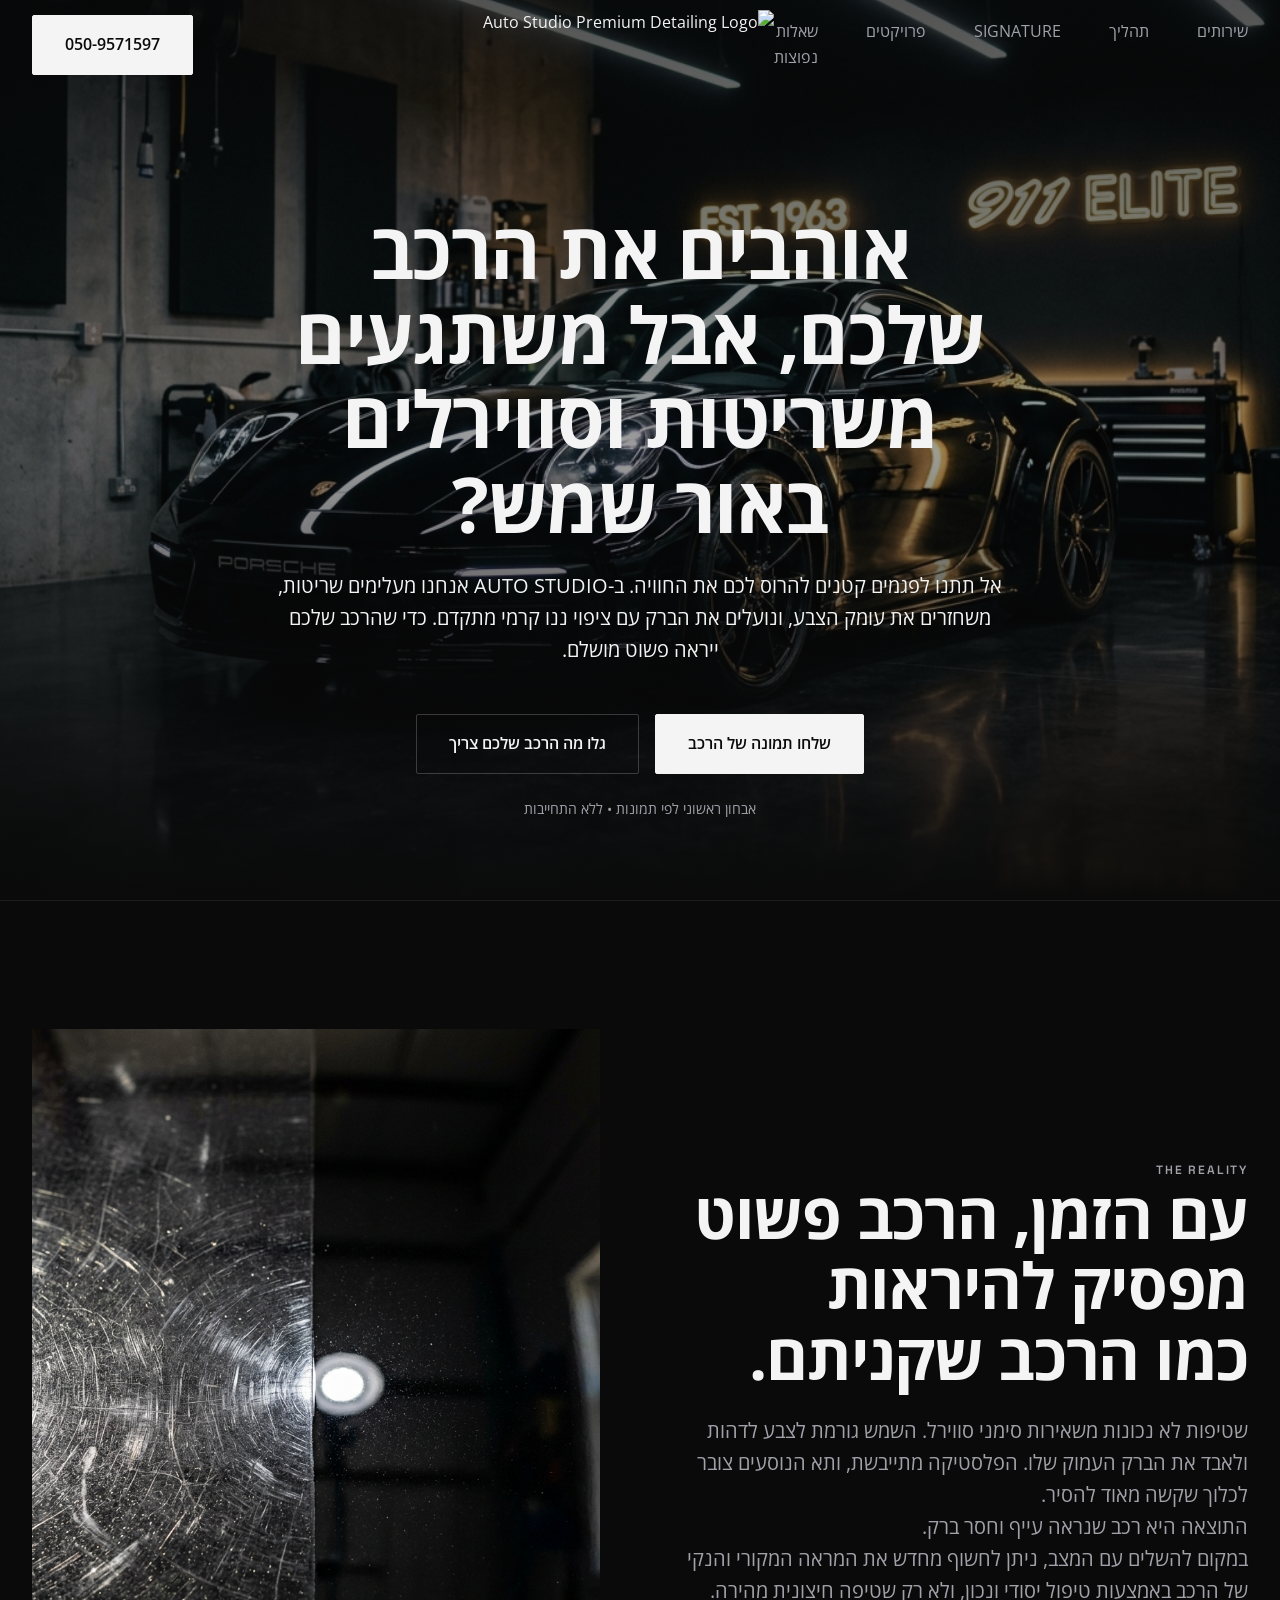
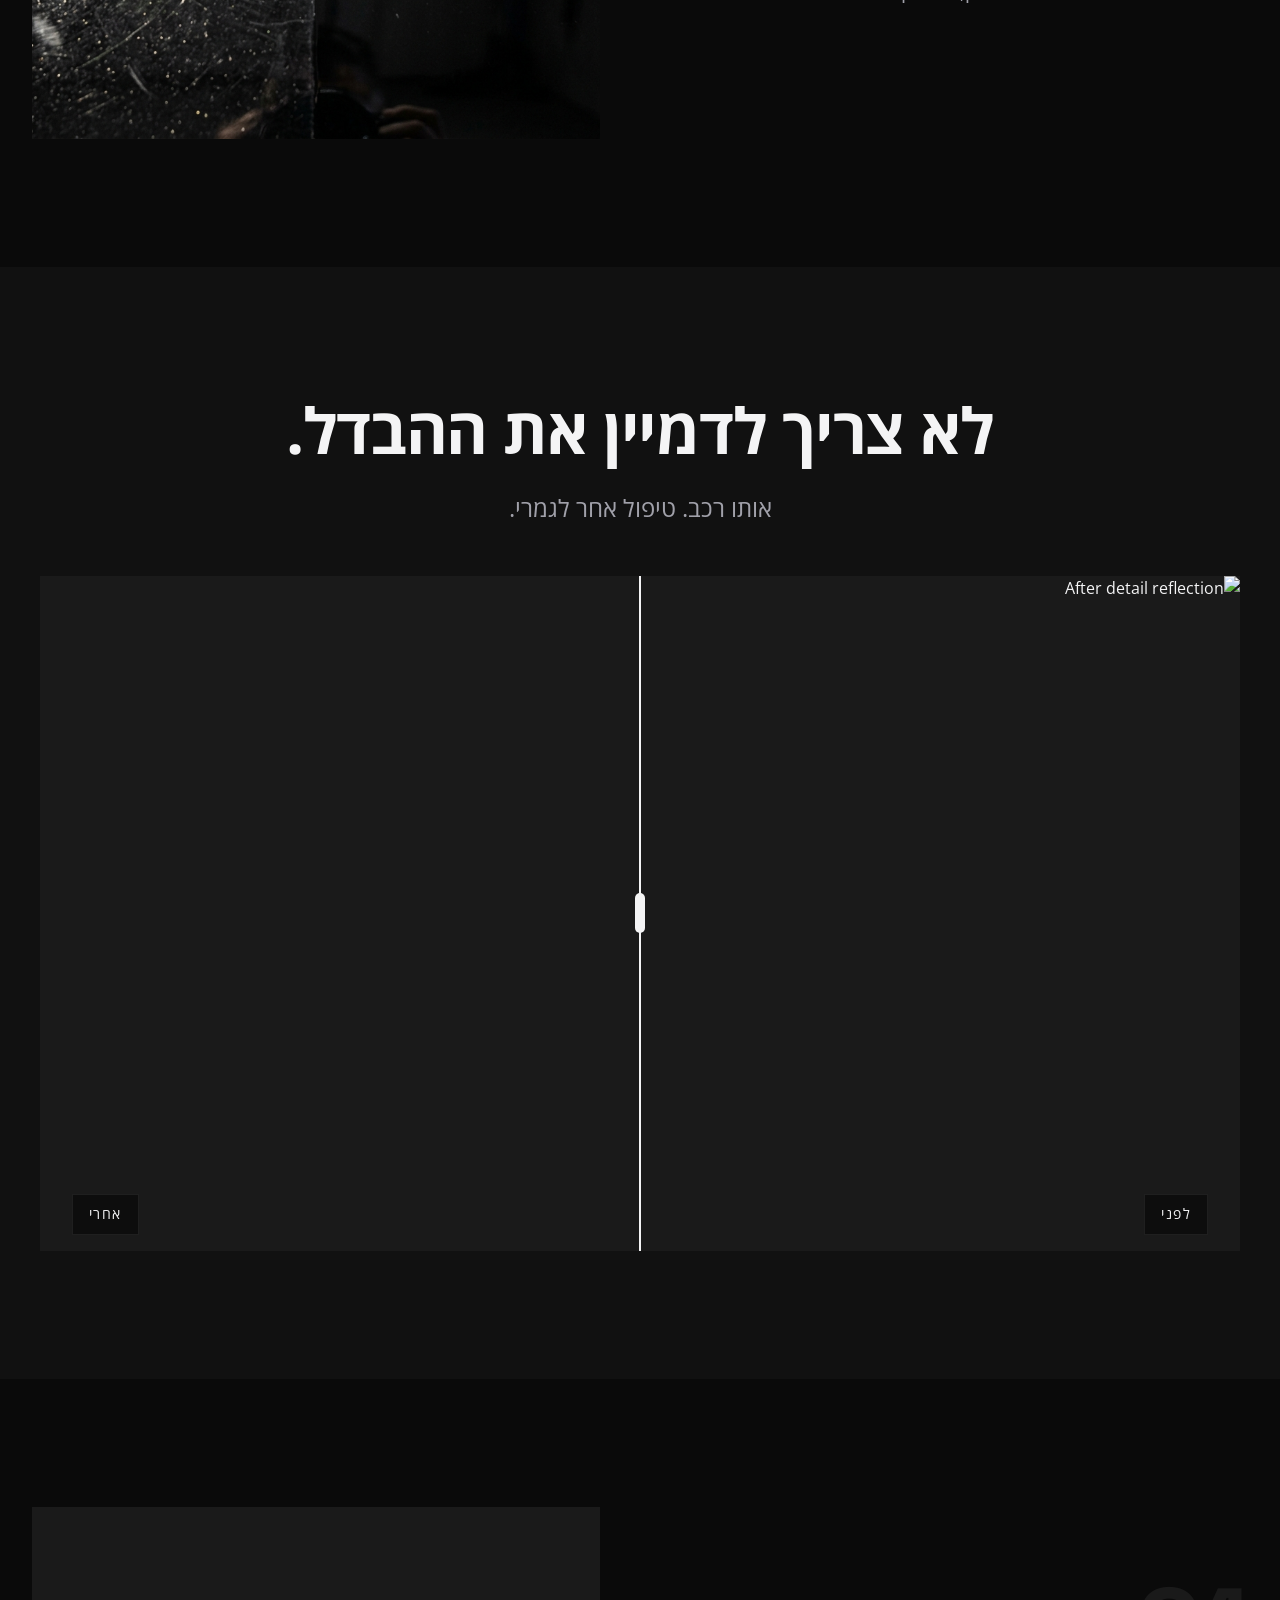
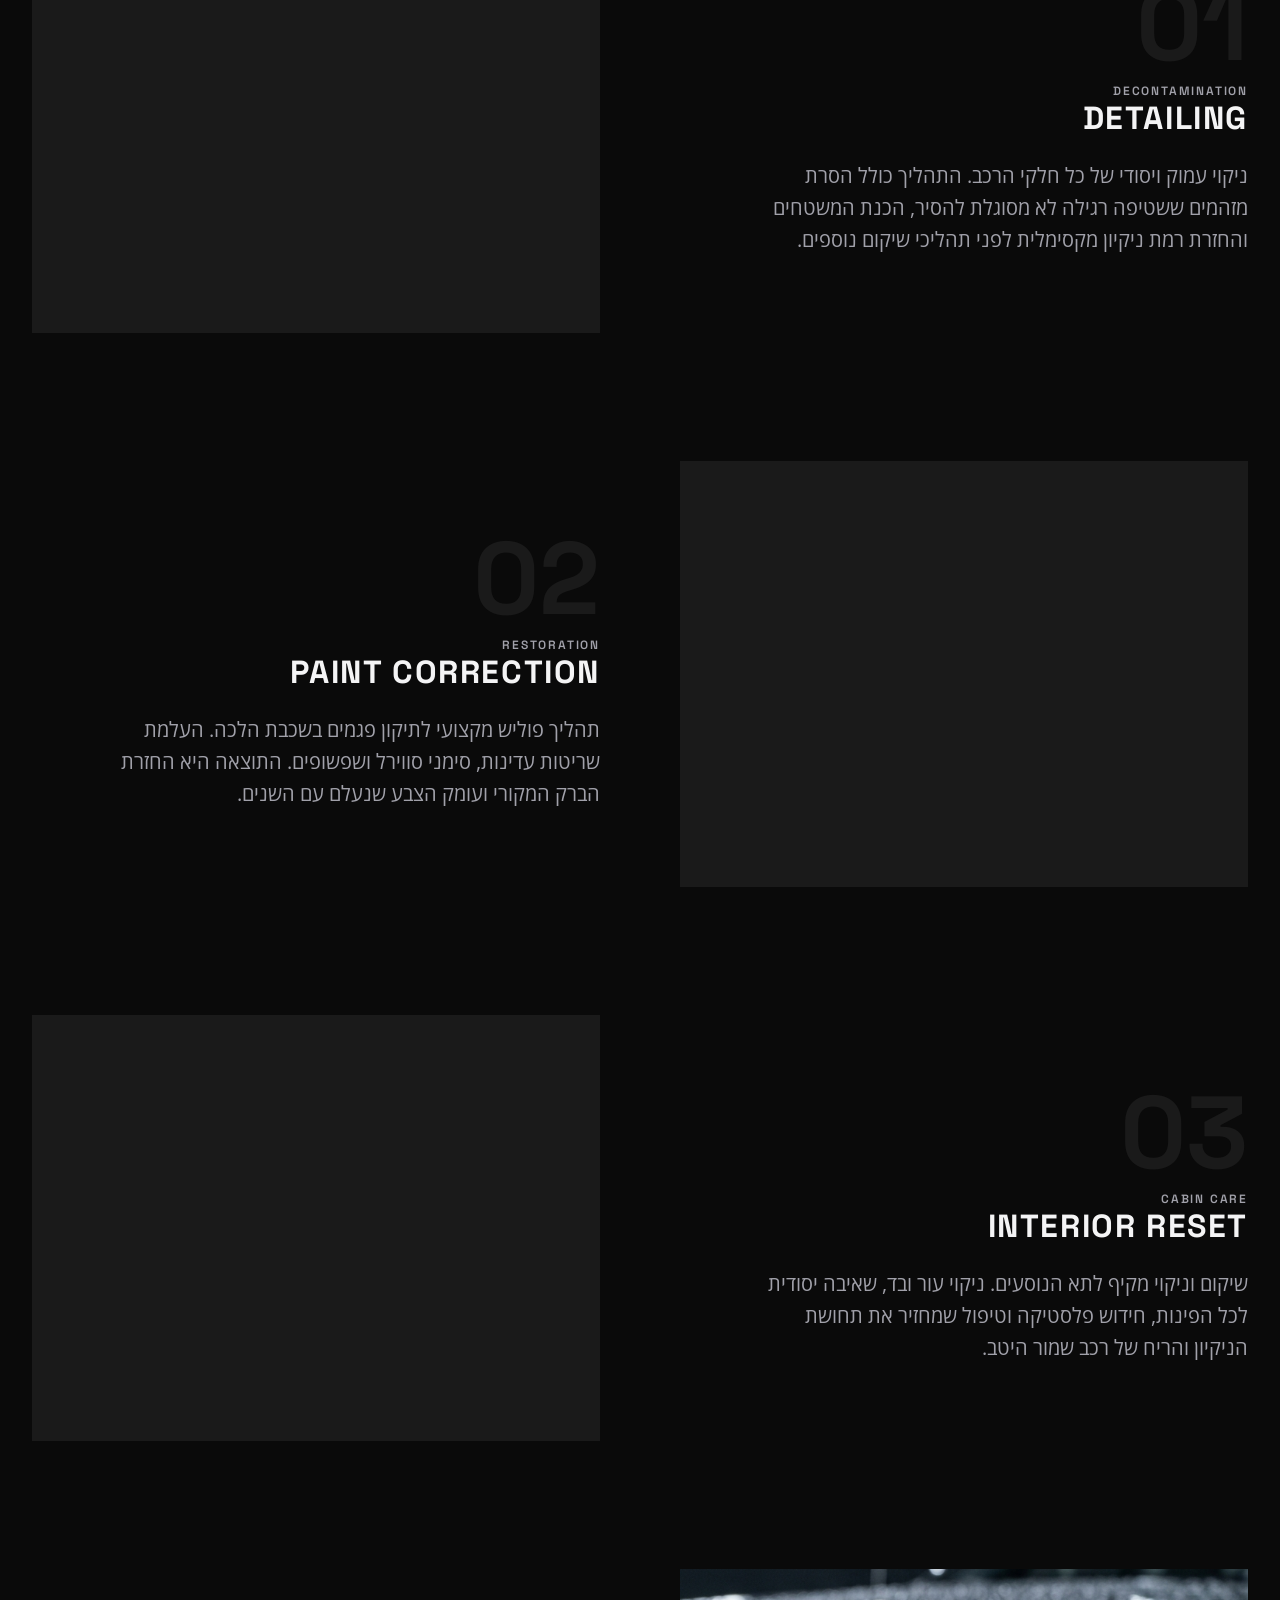
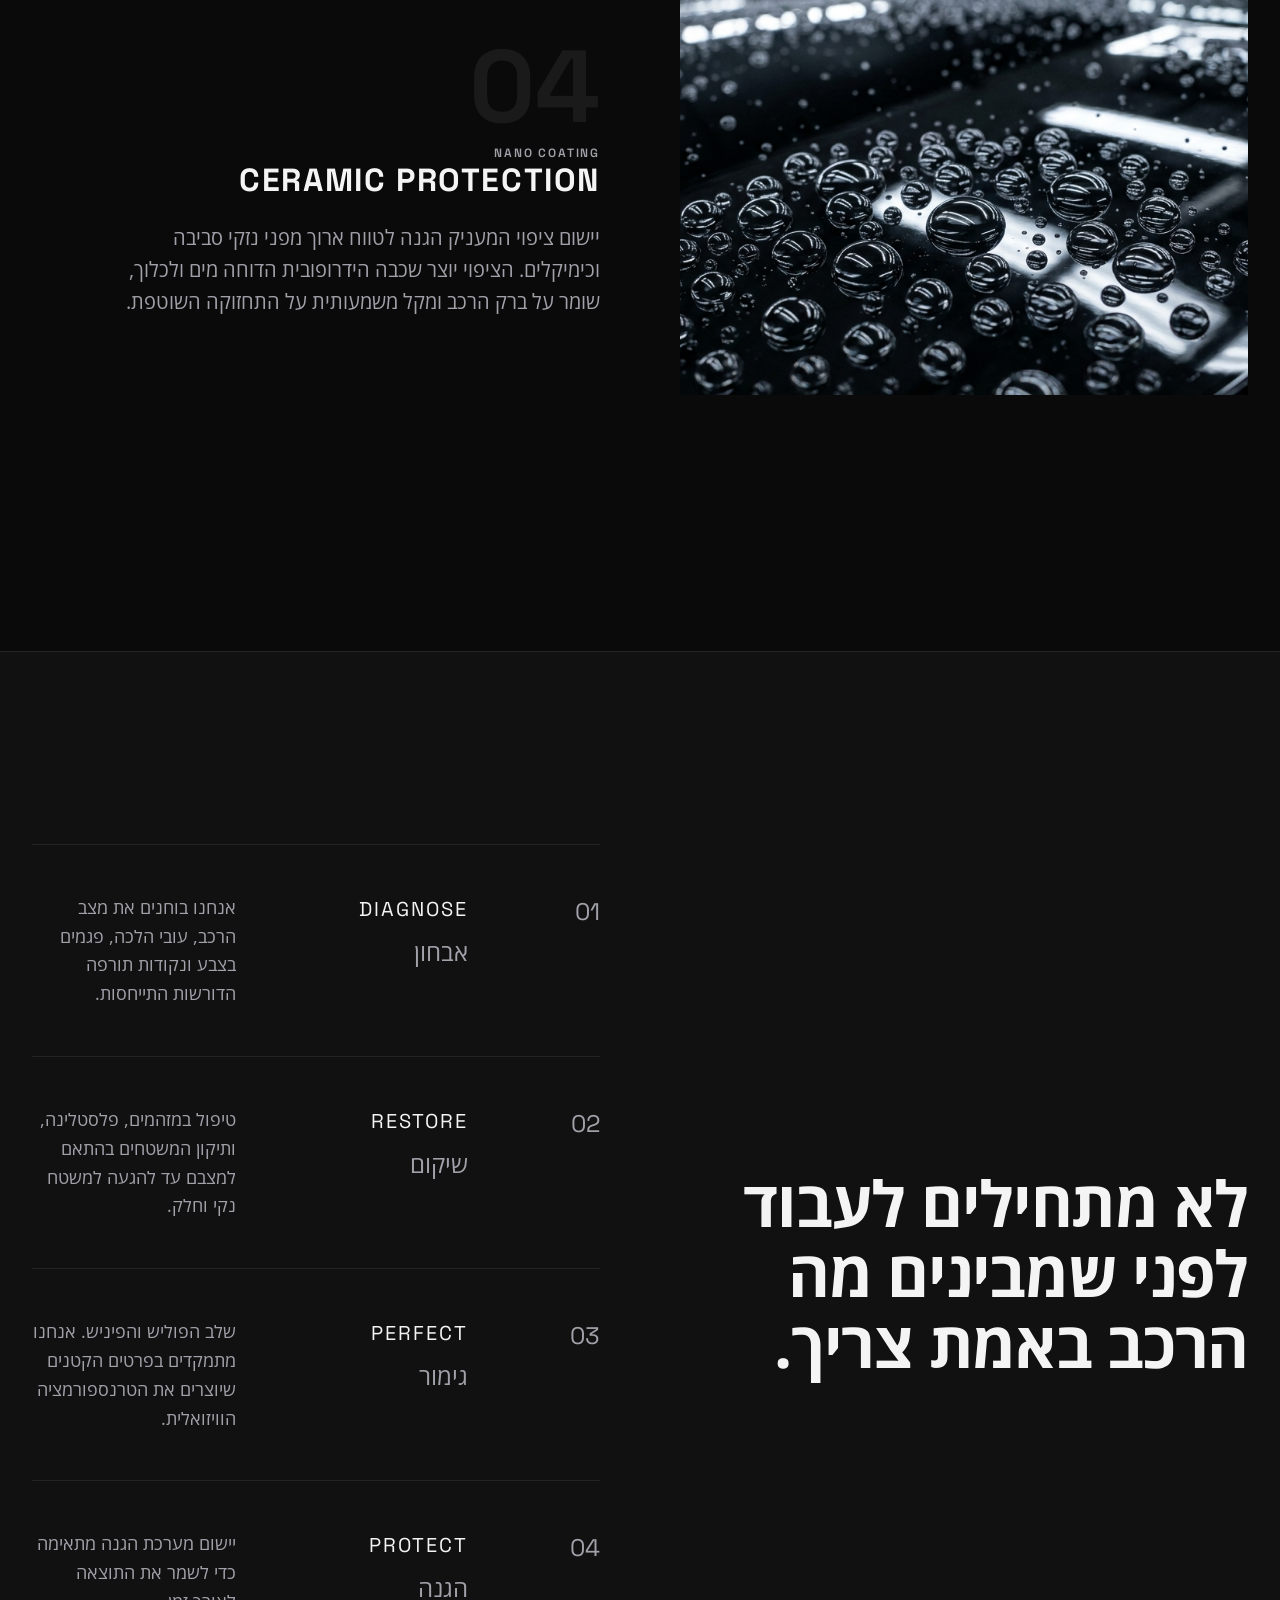
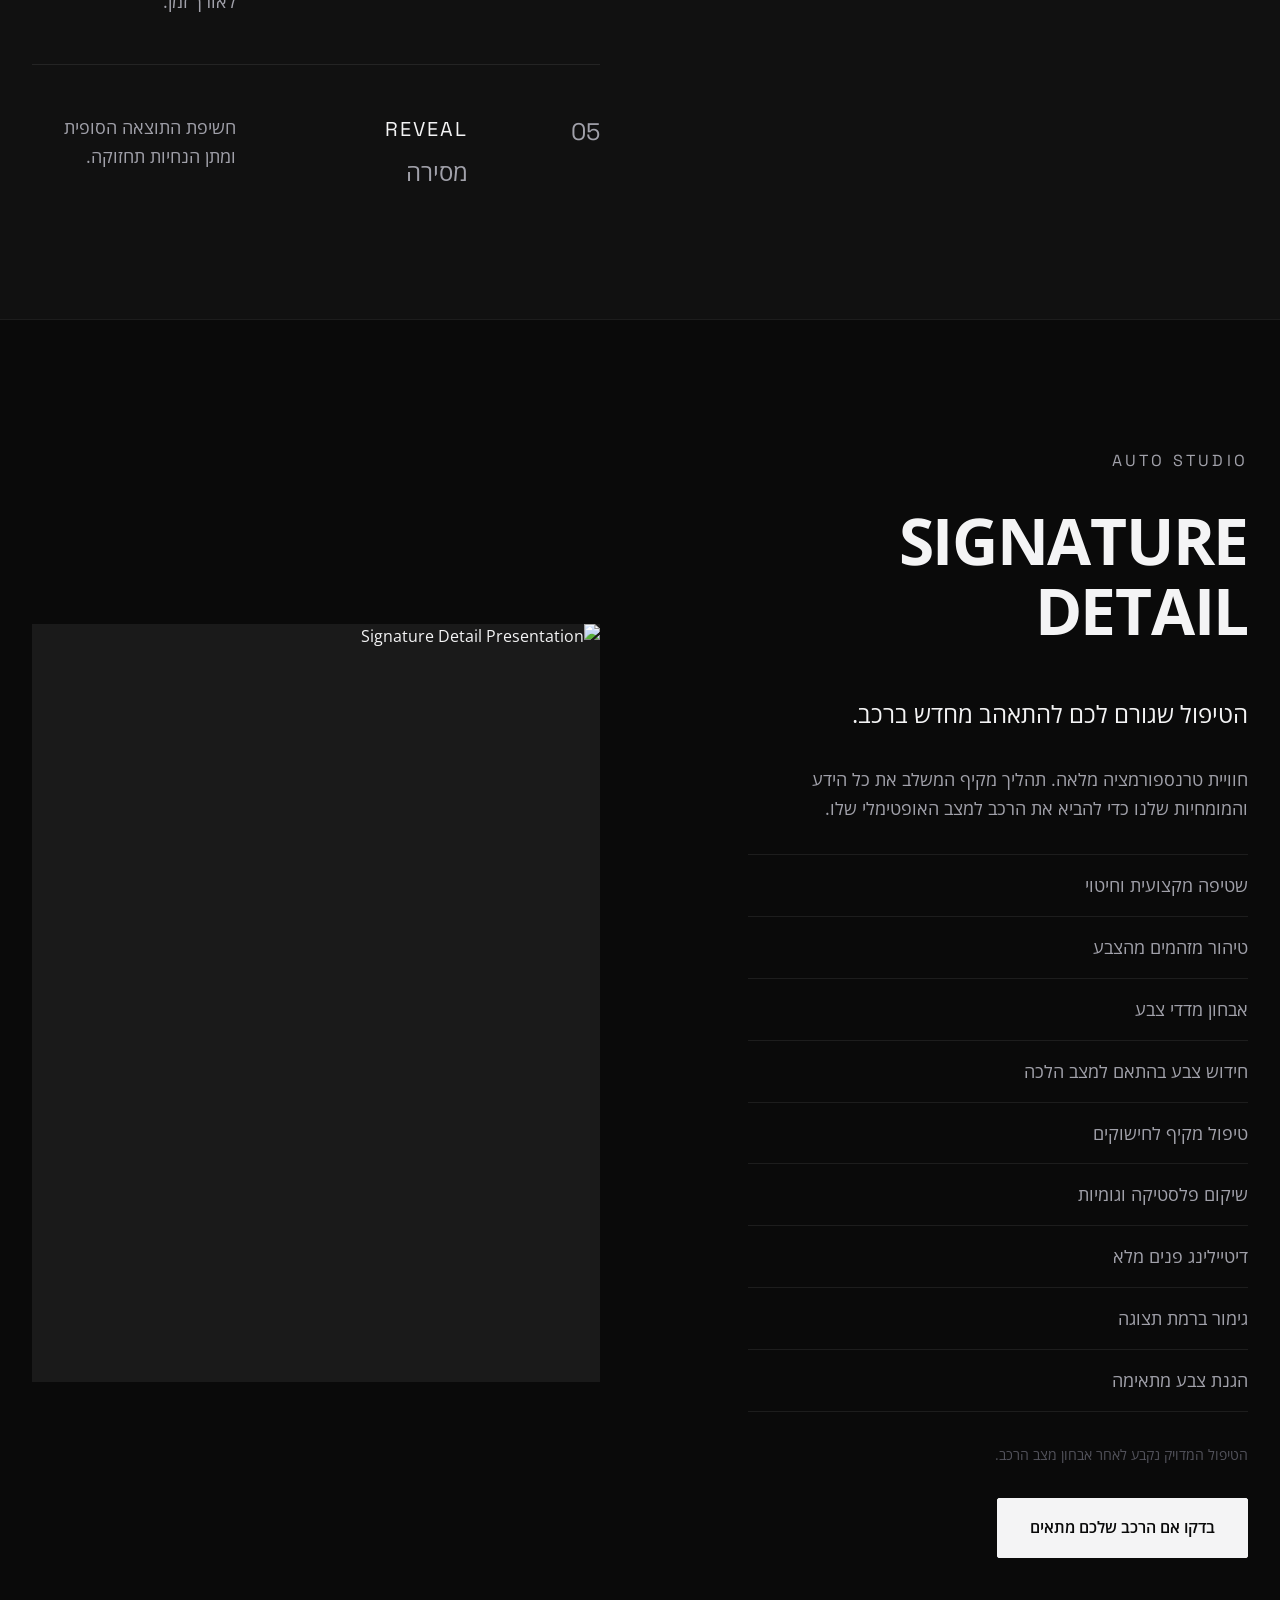
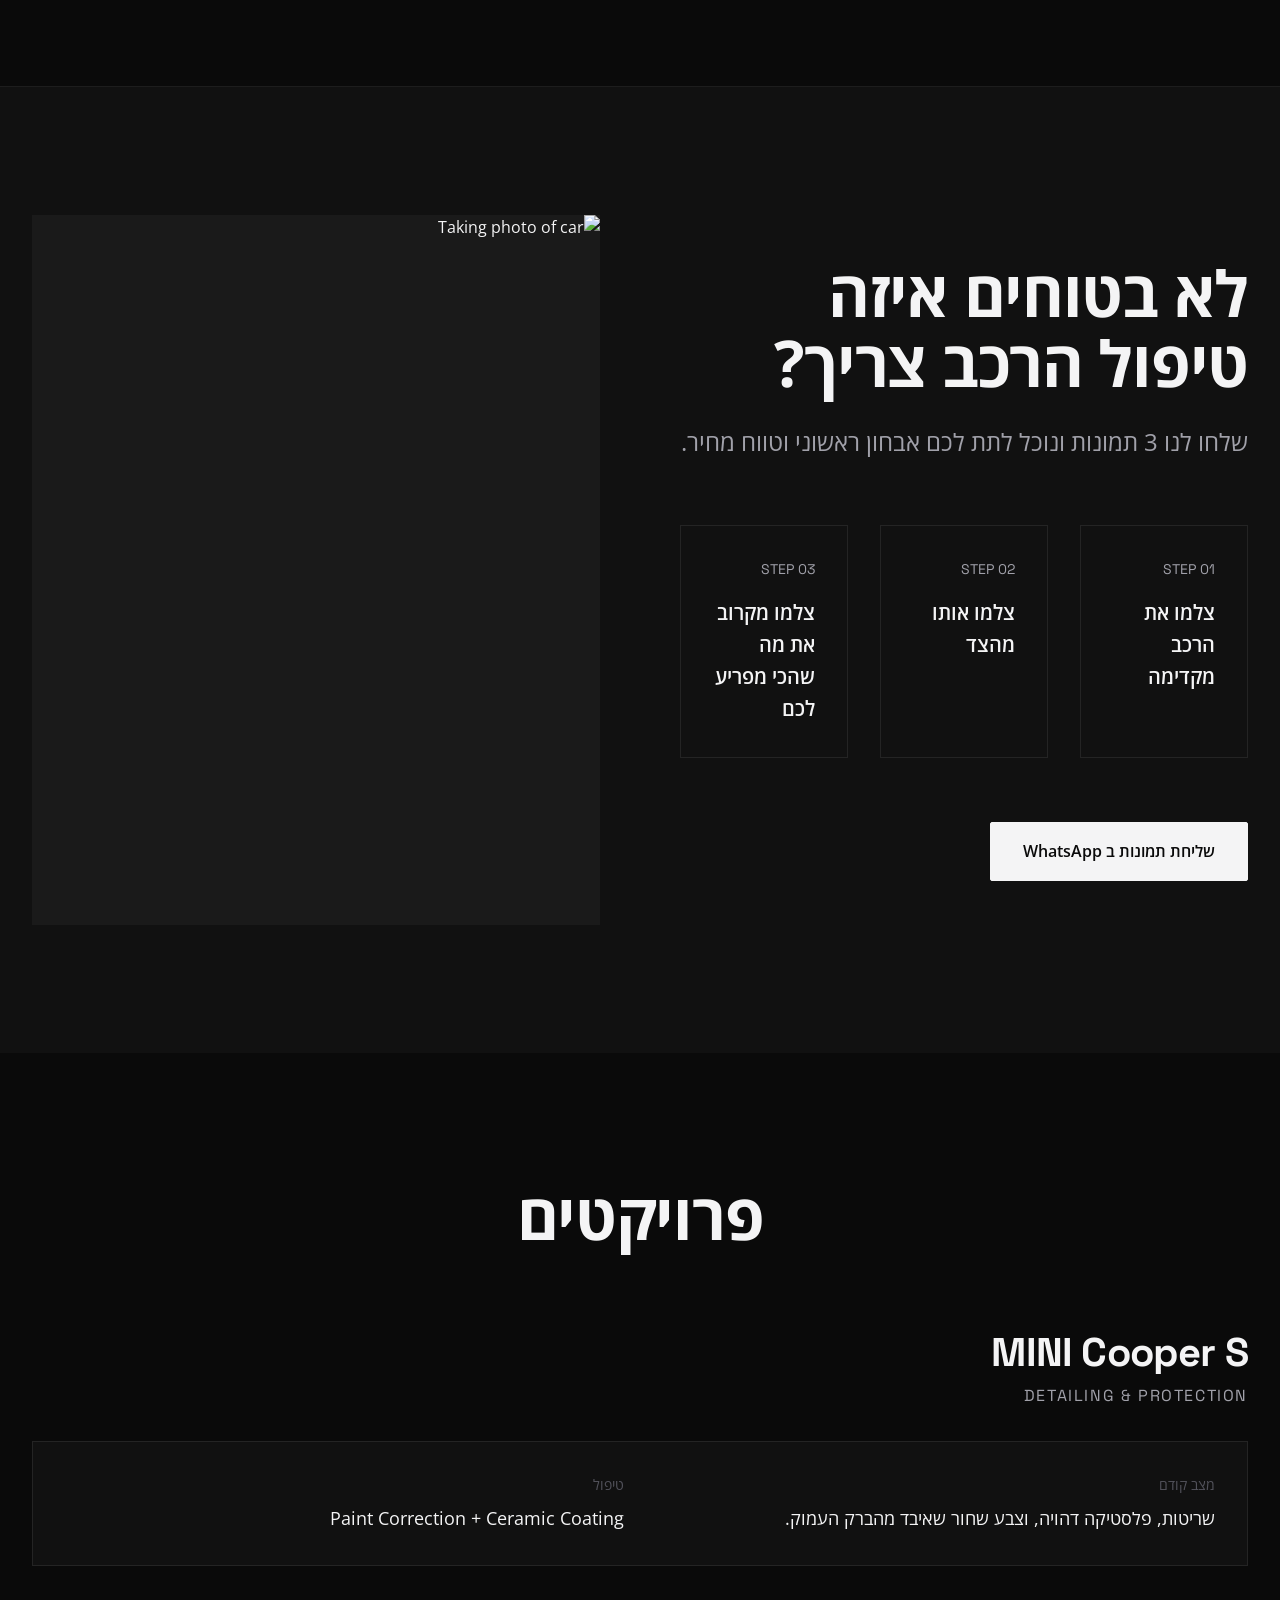
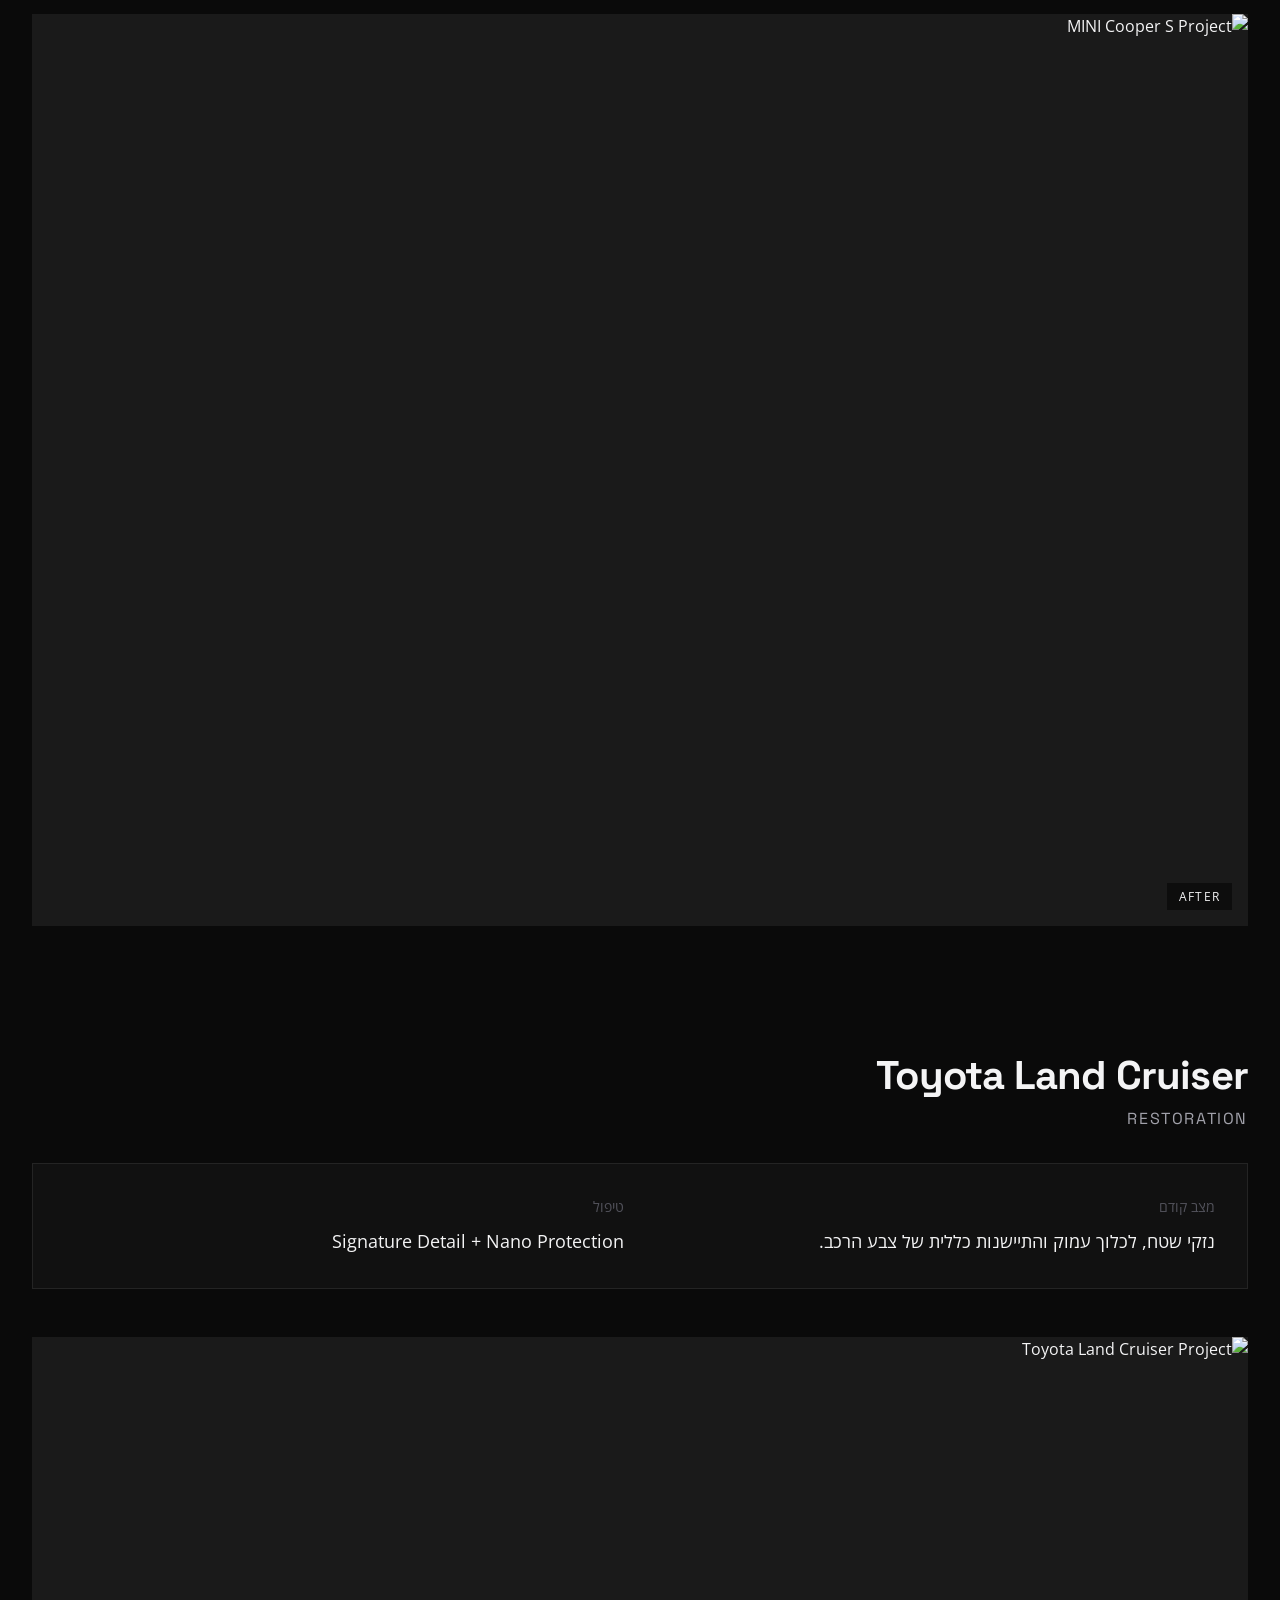
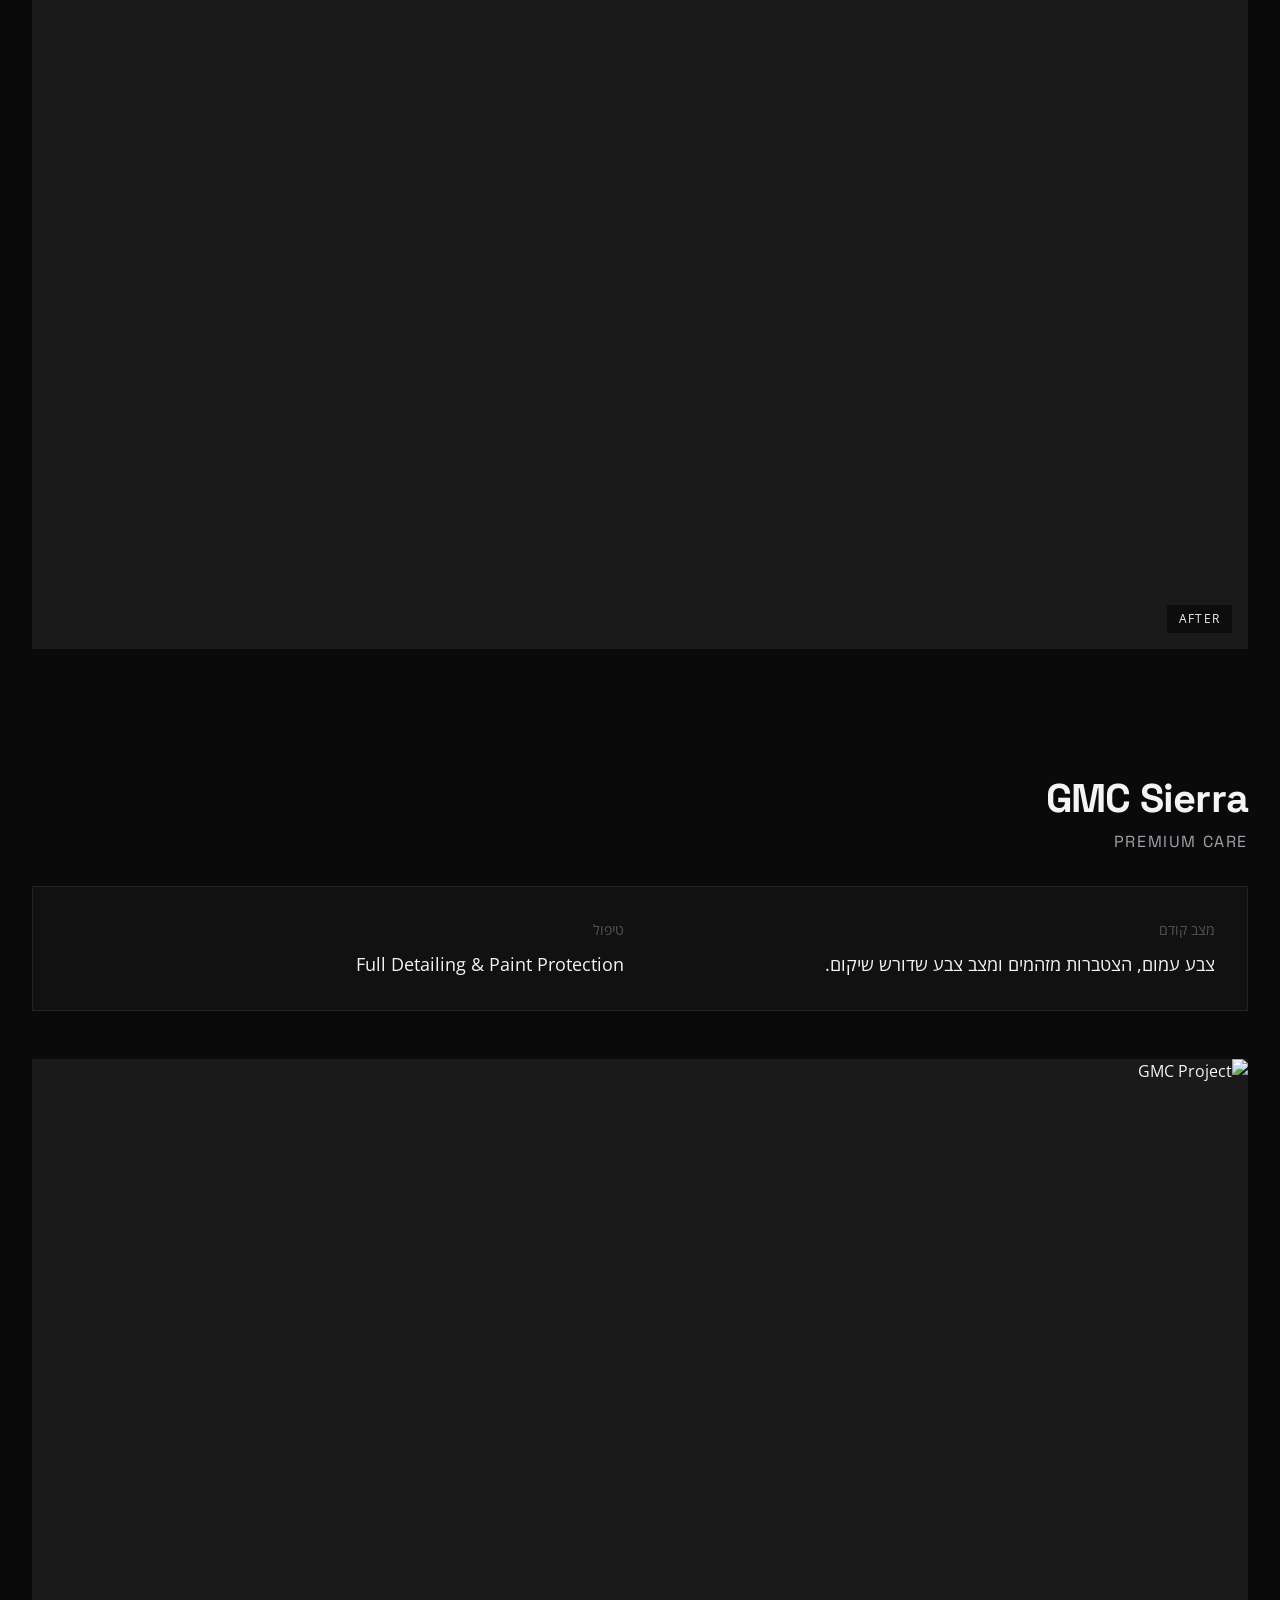
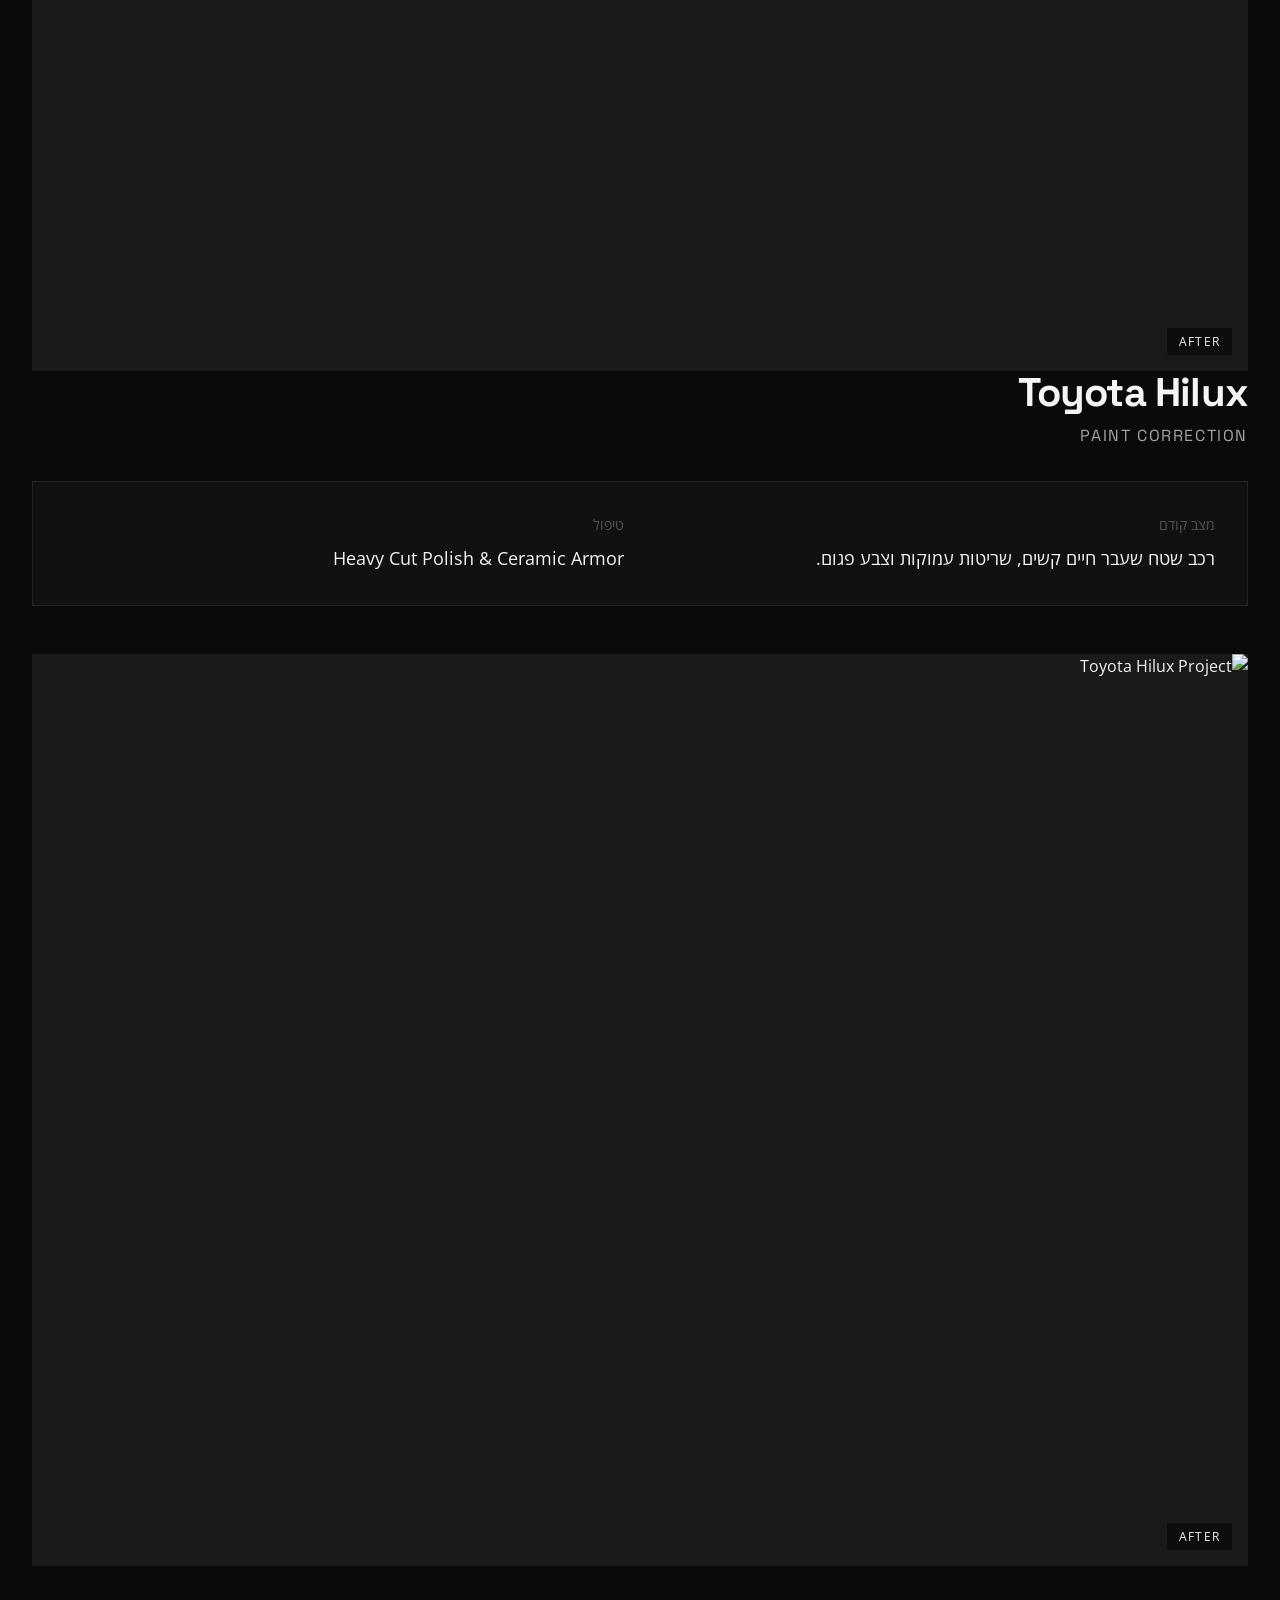
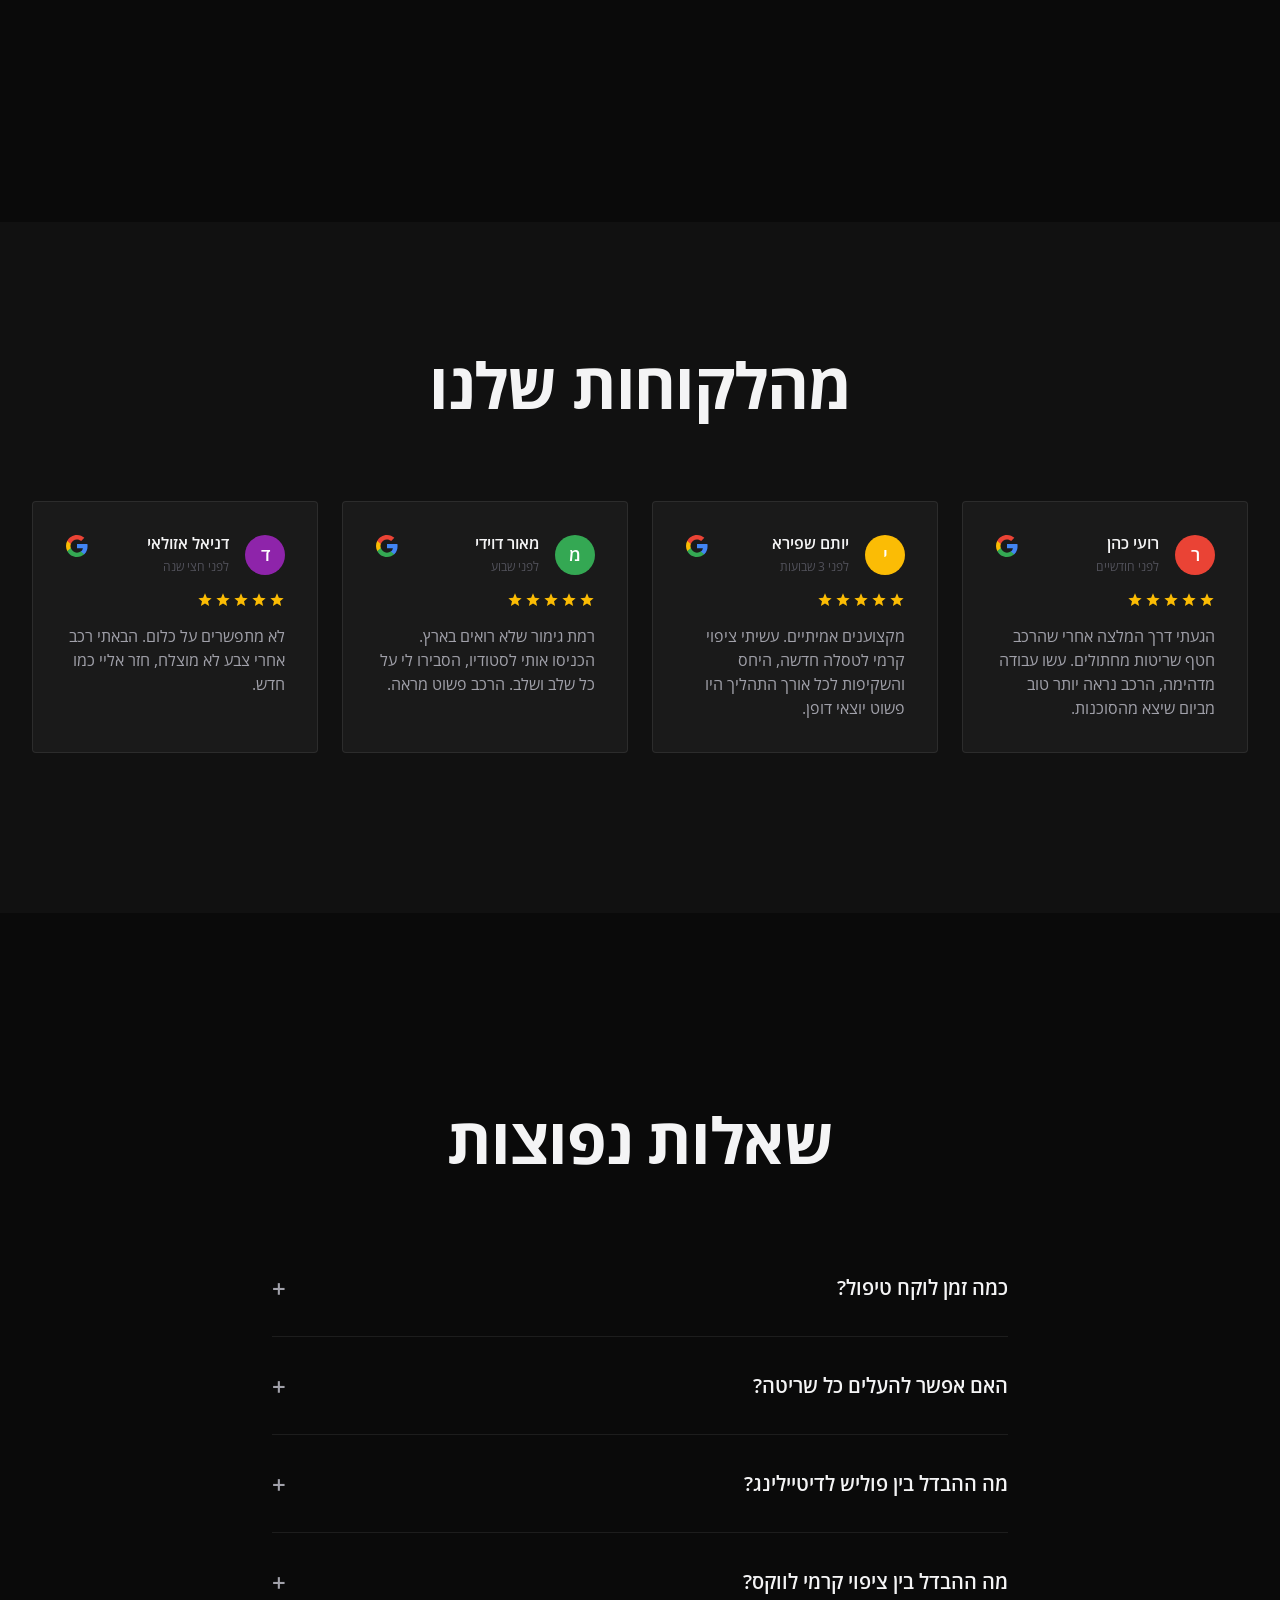
==== commit d7dc9a06: "Fix before/after slider images, remove extra reviews, replace bottom image" ====
--- a/index.html
+++ b/index.html
@@ -11,6 +11,11 @@
     <meta property="og:description" content="אנו באוטו סטודיו משקמים, מחדשים ומגנים על מראה הרכב בתהליך דיטיילינג מדויק שמחזיר לו את אפקט הוואו.">
     <meta property="og:type" content="website">
     
+    <!-- Google Fonts -->
+    <link rel="preconnect" href="https://fonts.googleapis.com">
+    <link rel="preconnect" href="https://fonts.gstatic.com" crossorigin>
+    <link href="https://fonts.googleapis.com/css2?family=Open+Sans:ital,wght@0,300..800;1,300..800&family=Space+Grotesk:wght@400..700&display=swap" rel="stylesheet">
+    
     <!-- Custom CSS -->
     <link rel="stylesheet" href="css/styles.css">
 </head>
@@ -19,13 +24,6 @@
     <!-- Header -->
     <header class="header">
         <div class="container header-inner">
-            <a href="#" class="logo">
-                <div class="logo-as">
-                    <span class="logo-a">A</span><span class="logo-s">S</span>
-                </div>
-                <span class="logo-main">AUTO STUDIO</span>
-                <span class="logo-sub">PREMIUM CAR CARE | NANO TECHNOLOGY</span>
-            </a>
             <nav class="desktop-nav">
                 <a href="#services">שירותים</a>
                 <a href="#process">תהליך</a>
@@ -33,6 +31,9 @@
                 <a href="#case-studies">פרויקטים</a>
                 <a href="#faq">שאלות נפוצות</a>
             </nav>
+            <a href="#" class="logo">
+                <img src="file:///C:/Users/user/.gemini/antigravity-ide/brain/74b6b273-1d8b-4c65-8310-3b53bd36b644/premium_logo_1791546338232.png" alt="Auto Studio Premium Detailing Logo" style="height: 70px; width: auto; object-fit: contain;">
+            </a>
             <div class="header-cta">
                 <a href="https://wa.me/972509571597?text=היי%20Auto%20Studio,%20אשמח%20לקבל%20אבחון%20ראשוני%20לרכב%20שלי.%20מצרף%20תמונות." target="_blank" class="btn btn-primary">
                     050-9571597
@@ -55,8 +56,8 @@
             <div class="hero-overlay"></div>
         </div>
         <div class="container hero-content">
-            <h1 class="hero-title animate-up delay-1">מתוסכלים משריטות, סווירלים וצבע שאיבד את הברק שלו?</h1>
-            <p class="hero-subtitle animate-up delay-2">ב-AUTO STUDIO אנחנו משקמים את הצבע, מעלימים פגמים ונועלים ברק עמוק בעזרת ציפויי ננו קרמיים. כדי שהרכב שלכם ייראה טוב יותר מביום שיצא מהסוכנות.</p>
+            <h1 class="hero-title animate-up delay-1">אוהבים את הרכב שלכם, אבל משתגעים משריטות וסווירלים באור שמש?</h1>
+            <p class="hero-subtitle animate-up delay-2">אל תתנו לפגמים קטנים להרוס לכם את החוויה. ב-AUTO STUDIO אנחנו מעלימים שריטות, משחזרים את עומק הצבע, ונועלים את הברק עם ציפוי ננו קרמי מתקדם. כדי שהרכב שלכם ייראה פשוט מושלם.</p>
             
             <div class="hero-actions animate-up delay-3">
                 <a href="https://wa.me/972509571597?text=היי%20Auto%20Studio,%20אשמח%20לקבל%20אבחון%20ראשוני%20לרכב%20שלי.%20מצרף%20תמונות." target="_blank" class="btn btn-primary">
@@ -103,8 +104,8 @@
             
             <div class="slider-container">
                 <div class="image-comparison-slider">
-                    <img src="images/img_6.jpg" alt="After detail reflection" class="image-after">
-                    <img src="images/img_6.jpg" alt="Before detail paint defects" class="image-before">
+                    <img src="file:///C:/Users/user/.gemini/antigravity-ide/brain/74b6b273-1d8b-4c65-8310-3b53bd36b644/after_paint_1791545826629.png" alt="Before detail paint defects" class="image-before">
+                    <img src="file:///C:/Users/user/.gemini/antigravity-ide/brain/74b6b273-1d8b-4c65-8310-3b53bd36b644/before_paint_1791545816792.png" alt="After detail reflection" class="image-after">
                     
                     <div class="slider-handle"></div>
                     
@@ -130,7 +131,7 @@
                     <p class="service-desc">ניקוי עמוק ויסודי של כל חלקי הרכב. התהליך כולל הסרת מזהמים ששטיפה רגילה לא מסוגלת להסיר, הכנת המשטחים והחזרת רמת ניקיון מקסימלית לפני תהליכי שיקום נוספים.</p>
                 </div>
                 <div class="service-image">
-                    <img src="images/img_8.jpg" alt="Detailing service" loading="lazy" style="width: 100%; height: 100%; object-fit: cover;">
+                    <img src="file:///C:/Users/user/.gemini/antigravity-ide/brain/74b6b273-1d8b-4c65-8310-3b53bd36b644/step_wash_1791476946653.png" alt="Detailing service" loading="lazy" style="width: 100%; height: 100%; object-fit: cover;">
                 </div>
             </div>
 
@@ -143,7 +144,7 @@
                     <p class="service-desc">תהליך פוליש מקצועי לתיקון פגמים בשכבת הלכה. העלמת שריטות עדינות, סימני סווירל ושפשופים. התוצאה היא החזרת הברק המקורי ועומק הצבע שנעלם עם השנים.</p>
                 </div>
                 <div class="service-image">
-                    <img src="images/img_7.jpg" alt="Paint Correction" loading="lazy" style="width: 100%; height: 100%; object-fit: cover;">
+                    <img src="file:///C:/Users/user/.gemini/antigravity-ide/brain/74b6b273-1d8b-4c65-8310-3b53bd36b644/step_polish_new_1791545793366.png" alt="Paint Correction" loading="lazy" style="width: 100%; height: 100%; object-fit: cover;">
                 </div>
             </div>
 
@@ -156,7 +157,7 @@
                     <p class="service-desc">שיקום וניקוי מקיף לתא הנוסעים. ניקוי עור ובד, שאיבה יסודית לכל הפינות, חידוש פלסטיקה וטיפול שמחזיר את תחושת הניקיון והריח של רכב שמור היטב.</p>
                 </div>
                 <div class="service-image">
-                    <img src="images/img_1.jpg" alt="Interior Reset" loading="lazy" style="width: 100%; height: 100%; object-fit: cover;">
+                    <img src="file:///C:/Users/user/.gemini/antigravity-ide/brain/74b6b273-1d8b-4c65-8310-3b53bd36b644/step_interior_new_1791545804808.png" alt="Interior Reset" loading="lazy" style="width: 100%; height: 100%; object-fit: cover;">
                 </div>
             </div>
 
@@ -172,20 +173,7 @@
                     <img src="images/img_0.jpg" alt="Ceramic Protection" loading="lazy" style="width: 100%; height: 100%; object-fit: cover;">
                 </div>
             </div>
-
-            <!-- Service 5 -->
-            <div class="service-block">
-                <div class="service-info">
-                    <div class="service-number">05</div>
-                    <span class="technical-label mb-2">FILM ARMOR</span>
-                    <h3 class="service-title">PAINT PROTECTION</h3>
-                    <p class="service-desc">הגנה שקופה וחזקה מפני פגיעות פיזיות כמו אבנים קטנות בכביש ושריטות. אידיאלי לחזית הרכב או לציפוי מלא, מבלי לשנות את מראה הרכב המקורי.</p>
-                </div>
-                <div class="service-image">
-                    <img src="images/img_12.jpg" alt="Paint Protection Film" loading="lazy" style="width: 100%; height: 100%; object-fit: cover;">
-                </div>
-            </div>
-
+            
         </div>
     </section>
 
@@ -289,7 +277,7 @@
                     </div>
                 </div>
                 <div class="signature-image">
-                    <img src="images/img_5.jpg" alt="Signature Detail Presentation" loading="lazy" style="width: 100%; height: 100%; object-fit: cover;">
+                    <img src="file:///C:/Users/user/.gemini/antigravity-ide/brain/74b6b273-1d8b-4c65-8310-3b53bd36b644/media__1791545561707.jpg" alt="Signature Detail Presentation" loading="lazy" style="width: 100%; height: 100%; object-fit: cover;">
                 </div>
             </div>
         </div>
@@ -323,7 +311,7 @@
                     </a>
                 </div>
                 <div class="photo-lead-image" style="aspect-ratio: 4/5; background: var(--bg-tertiary);">
-                    <img src="images/img_2.jpg" alt="Taking photo of car" loading="lazy" style="width: 100%; height: 100%; object-fit: cover;">
+                    <img src="file:///C:/Users/user/.gemini/antigravity-ide/brain/74b6b273-1d8b-4c65-8310-3b53bd36b644/photo_lead_new_1791546506716.png" alt="Taking photo of car" loading="lazy" style="width: 100%; height: 100%; object-fit: cover;">
                 </div>
             </div>
         </div>
@@ -336,36 +324,100 @@
                 <h2 class="section-title">פרויקטים</h2>
             </div>
             
+            <!-- Case Study 1 -->
             <div class="case-study">
                 <div class="case-study-header">
-                    <h3 class="case-study-name">BMW 330e</h3>
-                    <div class="case-study-type">PAINT RESTORATION</div>
-                </div>
-                
+                    <h3 class="case-study-name">MINI Cooper S</h3>
+                    <div class="case-study-type">DETAILING & PROTECTION</div>
+                </div>
                 <div class="case-study-details">
                     <div>
-                        <div class="detail-label">בעיה</div>
-                        <div class="detail-text">שריטות שטיפה, סימני סווירל ואובדן ברק.</div>
+                        <div class="detail-label">מצב קודם</div>
+                        <div class="detail-text">שריטות, פלסטיקה דהויה, וצבע שחור שאיבד מהברק העמוק.</div>
                     </div>
                     <div>
                         <div class="detail-label">טיפול</div>
-                        <div class="detail-text">Paint correction + protection</div>
-                    </div>
-                </div>
-                
+                        <div class="detail-text">Paint Correction + Ceramic Coating</div>
+                    </div>
+                </div>
                 <div class="case-study-images">
-                    <div class="case-image-wrapper">
-                        <img src="images/img_4.jpg" alt="BMW Project" loading="lazy" style="width: 100%; height: 100%; object-fit: cover;">
+                    <div class="case-image-wrapper" style="grid-column: 1 / -1;">
+                        <img src="file:///C:/Users/user/.gemini/antigravity-ide/brain/74b6b273-1d8b-4c65-8310-3b53bd36b644/media__1791545561551.jpg" alt="MINI Cooper S Project" loading="lazy" style="width: 100%; height: 100%; object-fit: cover;">
                         <span class="case-image-label">AFTER</span>
                     </div>
-                    <!-- Placeholder for before image if available in the future -->
-                    <div class="case-image-wrapper" style="display:flex; align-items:center; justify-content:center;">
-                        <span style="color: var(--text-muted); font-family: var(--font-english); font-size: 0.875rem;">BEFORE IMAGE PLACEHOLDER</span>
-                    </div>
-                </div>
-            </div>
-
-            <!-- Future case studies placeholders can be added here -->
+                </div>
+            </div>
+
+            <!-- Case Study 2 -->
+            <div class="case-study">
+                <div class="case-study-header">
+                    <h3 class="case-study-name">Toyota Land Cruiser</h3>
+                    <div class="case-study-type">RESTORATION</div>
+                </div>
+                <div class="case-study-details">
+                    <div>
+                        <div class="detail-label">מצב קודם</div>
+                        <div class="detail-text">נזקי שטח, לכלוך עמוק והתיישנות כללית של צבע הרכב.</div>
+                    </div>
+                    <div>
+                        <div class="detail-label">טיפול</div>
+                        <div class="detail-text">Signature Detail + Nano Protection</div>
+                    </div>
+                </div>
+                <div class="case-study-images">
+                    <div class="case-image-wrapper" style="grid-column: 1 / -1;">
+                        <img src="file:///C:/Users/user/.gemini/antigravity-ide/brain/74b6b273-1d8b-4c65-8310-3b53bd36b644/media__1791545561582.jpg" alt="Toyota Land Cruiser Project" loading="lazy" style="width: 100%; height: 100%; object-fit: cover;">
+                        <span class="case-image-label">AFTER</span>
+                    </div>
+                </div>
+            </div>
+
+            <!-- Case Study 3 -->
+            <div class="case-study">
+                <div class="case-study-header">
+                    <h3 class="case-study-name">GMC Sierra</h3>
+                    <div class="case-study-type">PREMIUM CARE</div>
+                </div>
+                <div class="case-study-details">
+                    <div>
+                        <div class="detail-label">מצב קודם</div>
+                        <div class="detail-text">צבע עמום, הצטברות מזהמים ומצב צבע שדורש שיקום.</div>
+                    </div>
+                    <div>
+                        <div class="detail-label">טיפול</div>
+                        <div class="detail-text">Full Detailing & Paint Protection</div>
+                    </div>
+                </div>
+                <div class="case-study-images">
+                    <div class="case-image-wrapper" style="grid-column: 1 / -1;">
+                        <img src="file:///C:/Users/user/.gemini/antigravity-ide/brain/74b6b273-1d8b-4c65-8310-3b53bd36b644/media__1791545561678.jpg" alt="GMC Project" loading="lazy" style="width: 100%; height: 100%; object-fit: cover;">
+                        <span class="case-image-label">AFTER</span>
+                </div>
+            </div>
+
+            <!-- Case Study 4 -->
+            <div class="case-study">
+                <div class="case-study-header">
+                    <h3 class="case-study-name">Toyota Hilux</h3>
+                    <div class="case-study-type">PAINT CORRECTION</div>
+                </div>
+                <div class="case-study-details">
+                    <div>
+                        <div class="detail-label">מצב קודם</div>
+                        <div class="detail-text">רכב שטח שעבר חיים קשים, שריטות עמוקות וצבע פגום.</div>
+                    </div>
+                    <div>
+                        <div class="detail-label">טיפול</div>
+                        <div class="detail-text">Heavy Cut Polish & Ceramic Armor</div>
+                    </div>
+                </div>
+                <div class="case-study-images">
+                    <div class="case-image-wrapper" style="grid-column: 1 / -1;">
+                        <img src="file:///C:/Users/user/.gemini/antigravity-ide/brain/74b6b273-1d8b-4c65-8310-3b53bd36b644/media__1791545561724.jpg" alt="Toyota Hilux Project" loading="lazy" style="width: 100%; height: 100%; object-fit: cover;">
+                        <span class="case-image-label">AFTER</span>
+                    </div>
+                </div>
+            </div>
 
         </div>
     </section>
@@ -386,36 +438,7 @@
                     <!-- Review 3 -->
                     <div class="review-card"><div class="review-header"><div class="reviewer-info"><div class="reviewer-avatar c3">מ</div><div><div class="reviewer-name">מאור דוידי</div><div class="review-time">לפני שבוע</div></div></div><div class="google-icon"><svg viewBox="0 0 24 24" xmlns="http://www.w3.org/2000/svg"><path d="M22.56 12.25c0-.78-.07-1.53-.2-2.25H12v4.26h5.92c-.26 1.37-1.04 2.53-2.21 3.31v2.77h3.57c2.08-1.92 3.28-4.74 3.28-8.09z" fill="#4285F4"/><path d="M12 23c2.97 0 5.46-.98 7.28-2.66l-3.57-2.77c-.98.66-2.23 1.06-3.71 1.06-2.86 0-5.29-1.93-6.16-4.53H2.18v2.84C3.99 20.53 7.7 23 12 23z" fill="#34A853"/><path d="M5.84 14.09c-.22-.66-.35-1.36-.35-2.09s.13-1.43.35-2.09V7.07H2.18C1.43 8.55 1 10.22 1 12s.43 3.45 1.18 4.93l2.85-2.22.81-.62z" fill="#FBBC05"/><path d="M12 5.38c1.62 0 3.06.56 4.21 1.64l3.15-3.15C17.45 2.09 14.97 1 12 1 7.7 1 3.99 3.47 2.18 7.07l3.66 2.84c.87-2.6 3.3-4.53 6.16-4.53z" fill="#EA4335"/></svg></div></div><div class="review-stars"><svg class="star-icon" viewBox="0 0 24 24"><path d="M12 17.27L18.18 21l-1.64-7.03L22 9.24l-7.19-.61L12 2 9.19 8.63 2 9.24l5.46 4.73L5.82 21z"/></svg><svg class="star-icon" viewBox="0 0 24 24"><path d="M12 17.27L18.18 21l-1.64-7.03L22 9.24l-7.19-.61L12 2 9.19 8.63 2 9.24l5.46 4.73L5.82 21z"/></svg><svg class="star-icon" viewBox="0 0 24 24"><path d="M12 17.27L18.18 21l-1.64-7.03L22 9.24l-7.19-.61L12 2 9.19 8.63 2 9.24l5.46 4.73L5.82 21z"/></svg><svg class="star-icon" viewBox="0 0 24 24"><path d="M12 17.27L18.18 21l-1.64-7.03L22 9.24l-7.19-.61L12 2 9.19 8.63 2 9.24l5.46 4.73L5.82 21z"/></svg><svg class="star-icon" viewBox="0 0 24 24"><path d="M12 17.27L18.18 21l-1.64-7.03L22 9.24l-7.19-.61L12 2 9.19 8.63 2 9.24l5.46 4.73L5.82 21z"/></svg></div><div class="review-text">רמת גימור שלא רואים בארץ. הכניסו אותי לסטודיו, הסבירו לי על כל שלב ושלב. הרכב פשוט מראה.</div></div>
                     <!-- Review 4 -->
-                    <div class="review-card"><div class="review-header"><div class="reviewer-info"><div class="reviewer-avatar c4">ד</div><div><div class="reviewer-name">דניאל אזולאי</div><div class="review-time">לפני חצי שנה</div></div></div><div class="google-icon"><svg viewBox="0 0 24 24" xmlns="http://www.w3.org/2000/svg"><path d="M22.56 12.25c0-.78-.07-1.53-.2-2.25H12v4.26h5.92c-.26 1.37-1.04 2.53-2.21 3.31v2.77h3.57c2.08-1.92 3.28-4.74 3.28-8.09z" fill="#4285F4"/><path d="M12 23c2.97 0 5.46-.98 7.28-2.66l-3.57-2.77c-.98.66-2.23 1.06-3.71 1.06-2.86 0-5.29-1.93-6.16-4.53H2.18v2.84C3.99 20.53 7.7 23 12 23z" fill="#34A853"/><path d="M5.84 14.09c-.22-.66-.35-1.36-.35-2.09s.13-1.43.35-2.09V7.07H2.18C1.43 8.55 1 10.22 1 12s.43 3.45 1.18 4.93l2.85-2.22.81-.62z" fill="#FBBC05"/><path d="M12 5.38c1.62 0 3.06.56 4.21 1.64l3.15-3.15C17.45 2.09 14.97 1 12 1 7.7 1 3.99 3.47 2.18 7.07l3.66 2.84c.87-2.6 3.3-4.53 6.16-4.53z" fill="#EA4335"/></svg></div></div><div class="review-stars"><svg class="star-icon" viewBox="0 0 24 24"><path d="M12 17.27L18.18 21l-1.64-7.03L22 9.24l-7.19-.61L12 2 9.19 8.63 2 9.24l5.46 4.73L5.82 21z"/></svg><svg class="star-icon" viewBox="0 0 24 24"><path d="M12 17.27L18.18 21l-1.64-7.03L22 9.24l-7.19-.61L12 2 9.19 8.63 2 9.24l5.46 4.73L5.82 21z"/></svg><svg class="star-icon" viewBox="0 0 24 24"><path d="M12 17.27L18.18 21l-1.64-7.03L22 9.24l-7.19-.61L12 2 9.19 8.63 2 9.24l5.46 4.73L5.82 21z"/></svg><svg class="star-icon" viewBox="0 0 24 24"><path d="M12 17.27L18.18 21l-1.64-7.03L22 9.24l-7.19-.61L12 2 9.19 8.63 2 9.24l5.46 4.73L5.82 21z"/></svg><svg class="star-icon" viewBox="0 0 24 24"><path d="M12 17.27L18.18 21l-1.64-7.03L22 9.24l-7.19-.61L12 2 9.19 8.63 2 9.24l5.46 4.73L5.82 21z"/></svg></div><div class="review-text">הצילו לי את הצבע! עברתי שטיפה גרועה שהשאירה לי מלא סווירלים. החבר'ה באוטו סטודיו עשו פוליש יסודי שהעלים הכל.</div></div>
-                    <!-- Review 5 -->
-                    <div class="review-card"><div class="review-header"><div class="reviewer-info"><div class="reviewer-avatar c5">א</div><div><div class="reviewer-name">אלעד לוי</div><div class="review-time">לפני חודש</div></div></div><div class="google-icon"><svg viewBox="0 0 24 24" xmlns="http://www.w3.org/2000/svg"><path d="M22.56 12.25c0-.78-.07-1.53-.2-2.25H12v4.26h5.92c-.26 1.37-1.04 2.53-2.21 3.31v2.77h3.57c2.08-1.92 3.28-4.74 3.28-8.09z" fill="#4285F4"/><path d="M12 23c2.97 0 5.46-.98 7.28-2.66l-3.57-2.77c-.98.66-2.23 1.06-3.71 1.06-2.86 0-5.29-1.93-6.16-4.53H2.18v2.84C3.99 20.53 7.7 23 12 23z" fill="#34A853"/><path d="M5.84 14.09c-.22-.66-.35-1.36-.35-2.09s.13-1.43.35-2.09V7.07H2.18C1.43 8.55 1 10.22 1 12s.43 3.45 1.18 4.93l2.85-2.22.81-.62z" fill="#FBBC05"/><path d="M12 5.38c1.62 0 3.06.56 4.21 1.64l3.15-3.15C17.45 2.09 14.97 1 12 1 7.7 1 3.99 3.47 2.18 7.07l3.66 2.84c.87-2.6 3.3-4.53 6.16-4.53z" fill="#EA4335"/></svg></div></div><div class="review-stars"><svg class="star-icon" viewBox="0 0 24 24"><path d="M12 17.27L18.18 21l-1.64-7.03L22 9.24l-7.19-.61L12 2 9.19 8.63 2 9.24l5.46 4.73L5.82 21z"/></svg><svg class="star-icon" viewBox="0 0 24 24"><path d="M12 17.27L18.18 21l-1.64-7.03L22 9.24l-7.19-.61L12 2 9.19 8.63 2 9.24l5.46 4.73L5.82 21z"/></svg><svg class="star-icon" viewBox="0 0 24 24"><path d="M12 17.27L18.18 21l-1.64-7.03L22 9.24l-7.19-.61L12 2 9.19 8.63 2 9.24l5.46 4.73L5.82 21z"/></svg><svg class="star-icon" viewBox="0 0 24 24"><path d="M12 17.27L18.18 21l-1.64-7.03L22 9.24l-7.19-.61L12 2 9.19 8.63 2 9.24l5.46 4.73L5.82 21z"/></svg><svg class="star-icon" viewBox="0 0 24 24"><path d="M12 17.27L18.18 21l-1.64-7.03L22 9.24l-7.19-.61L12 2 9.19 8.63 2 9.24l5.46 4.73L5.82 21z"/></svg></div><div class="review-text">חיפשתי מקום פרימיום לטיפול בפורשה שלי ולא התאכזבתי. השירות והירידה לפרטים הקטנים ביותר הרשימו אותי מאוד. ממליץ בחום.</div></div>
-                    <!-- Duplicate 1-5 -->
-                    <div class="review-card"><div class="review-header"><div class="reviewer-info"><div class="reviewer-avatar c1">ר</div><div><div class="reviewer-name">רועי כהן</div><div class="review-time">לפני חודשיים</div></div></div><div class="google-icon"><svg viewBox="0 0 24 24" xmlns="http://www.w3.org/2000/svg"><path d="M22.56 12.25c0-.78-.07-1.53-.2-2.25H12v4.26h5.92c-.26 1.37-1.04 2.53-2.21 3.31v2.77h3.57c2.08-1.92 3.28-4.74 3.28-8.09z" fill="#4285F4"/><path d="M12 23c2.97 0 5.46-.98 7.28-2.66l-3.57-2.77c-.98.66-2.23 1.06-3.71 1.06-2.86 0-5.29-1.93-6.16-4.53H2.18v2.84C3.99 20.53 7.7 23 12 23z" fill="#34A853"/><path d="M5.84 14.09c-.22-.66-.35-1.36-.35-2.09s.13-1.43.35-2.09V7.07H2.18C1.43 8.55 1 10.22 1 12s.43 3.45 1.18 4.93l2.85-2.22.81-.62z" fill="#FBBC05"/><path d="M12 5.38c1.62 0 3.06.56 4.21 1.64l3.15-3.15C17.45 2.09 14.97 1 12 1 7.7 1 3.99 3.47 2.18 7.07l3.66 2.84c.87-2.6 3.3-4.53 6.16-4.53z" fill="#EA4335"/></svg></div></div><div class="review-stars"><svg class="star-icon" viewBox="0 0 24 24"><path d="M12 17.27L18.18 21l-1.64-7.03L22 9.24l-7.19-.61L12 2 9.19 8.63 2 9.24l5.46 4.73L5.82 21z"/></svg><svg class="star-icon" viewBox="0 0 24 24"><path d="M12 17.27L18.18 21l-1.64-7.03L22 9.24l-7.19-.61L12 2 9.19 8.63 2 9.24l5.46 4.73L5.82 21z"/></svg><svg class="star-icon" viewBox="0 0 24 24"><path d="M12 17.27L18.18 21l-1.64-7.03L22 9.24l-7.19-.61L12 2 9.19 8.63 2 9.24l5.46 4.73L5.82 21z"/></svg><svg class="star-icon" viewBox="0 0 24 24"><path d="M12 17.27L18.18 21l-1.64-7.03L22 9.24l-7.19-.61L12 2 9.19 8.63 2 9.24l5.46 4.73L5.82 21z"/></svg><svg class="star-icon" viewBox="0 0 24 24"><path d="M12 17.27L18.18 21l-1.64-7.03L22 9.24l-7.19-.61L12 2 9.19 8.63 2 9.24l5.46 4.73L5.82 21z"/></svg></div><div class="review-text">הגעתי דרך המלצה אחרי שהרכב חטף שריטות מחתולים. עשו עבודה מדהימה, הרכב נראה יותר טוב מביום שיצא מהסוכנות.</div></div>
-                    <div class="review-card"><div class="review-header"><div class="reviewer-info"><div class="reviewer-avatar c2">י</div><div><div class="reviewer-name">יותם שפירא</div><div class="review-time">לפני 3 שבועות</div></div></div><div class="google-icon"><svg viewBox="0 0 24 24" xmlns="http://www.w3.org/2000/svg"><path d="M22.56 12.25c0-.78-.07-1.53-.2-2.25H12v4.26h5.92c-.26 1.37-1.04 2.53-2.21 3.31v2.77h3.57c2.08-1.92 3.28-4.74 3.28-8.09z" fill="#4285F4"/><path d="M12 23c2.97 0 5.46-.98 7.28-2.66l-3.57-2.77c-.98.66-2.23 1.06-3.71 1.06-2.86 0-5.29-1.93-6.16-4.53H2.18v2.84C3.99 20.53 7.7 23 12 23z" fill="#34A853"/><path d="M5.84 14.09c-.22-.66-.35-1.36-.35-2.09s.13-1.43.35-2.09V7.07H2.18C1.43 8.55 1 10.22 1 12s.43 3.45 1.18 4.93l2.85-2.22.81-.62z" fill="#FBBC05"/><path d="M12 5.38c1.62 0 3.06.56 4.21 1.64l3.15-3.15C17.45 2.09 14.97 1 12 1 7.7 1 3.99 3.47 2.18 7.07l3.66 2.84c.87-2.6 3.3-4.53 6.16-4.53z" fill="#EA4335"/></svg></div></div><div class="review-stars"><svg class="star-icon" viewBox="0 0 24 24"><path d="M12 17.27L18.18 21l-1.64-7.03L22 9.24l-7.19-.61L12 2 9.19 8.63 2 9.24l5.46 4.73L5.82 21z"/></svg><svg class="star-icon" viewBox="0 0 24 24"><path d="M12 17.27L18.18 21l-1.64-7.03L22 9.24l-7.19-.61L12 2 9.19 8.63 2 9.24l5.46 4.73L5.82 21z"/></svg><svg class="star-icon" viewBox="0 0 24 24"><path d="M12 17.27L18.18 21l-1.64-7.03L22 9.24l-7.19-.61L12 2 9.19 8.63 2 9.24l5.46 4.73L5.82 21z"/></svg><svg class="star-icon" viewBox="0 0 24 24"><path d="M12 17.27L18.18 21l-1.64-7.03L22 9.24l-7.19-.61L12 2 9.19 8.63 2 9.24l5.46 4.73L5.82 21z"/></svg><svg class="star-icon" viewBox="0 0 24 24"><path d="M12 17.27L18.18 21l-1.64-7.03L22 9.24l-7.19-.61L12 2 9.19 8.63 2 9.24l5.46 4.73L5.82 21z"/></svg></div><div class="review-text">מקצוענים אמיתיים. עשיתי ציפוי קרמי לטסלה חדשה, היחס והשקיפות לכל אורך התהליך היו פשוט יוצאי דופן.</div></div>
-                    <div class="review-card"><div class="review-header"><div class="reviewer-info"><div class="reviewer-avatar c3">מ</div><div><div class="reviewer-name">מאור דוידי</div><div class="review-time">לפני שבוע</div></div></div><div class="google-icon"><svg viewBox="0 0 24 24" xmlns="http://www.w3.org/2000/svg"><path d="M22.56 12.25c0-.78-.07-1.53-.2-2.25H12v4.26h5.92c-.26 1.37-1.04 2.53-2.21 3.31v2.77h3.57c2.08-1.92 3.28-4.74 3.28-8.09z" fill="#4285F4"/><path d="M12 23c2.97 0 5.46-.98 7.28-2.66l-3.57-2.77c-.98.66-2.23 1.06-3.71 1.06-2.86 0-5.29-1.93-6.16-4.53H2.18v2.84C3.99 20.53 7.7 23 12 23z" fill="#34A853"/><path d="M5.84 14.09c-.22-.66-.35-1.36-.35-2.09s.13-1.43.35-2.09V7.07H2.18C1.43 8.55 1 10.22 1 12s.43 3.45 1.18 4.93l2.85-2.22.81-.62z" fill="#FBBC05"/><path d="M12 5.38c1.62 0 3.06.56 4.21 1.64l3.15-3.15C17.45 2.09 14.97 1 12 1 7.7 1 3.99 3.47 2.18 7.07l3.66 2.84c.87-2.6 3.3-4.53 6.16-4.53z" fill="#EA4335"/></svg></div></div><div class="review-stars"><svg class="star-icon" viewBox="0 0 24 24"><path d="M12 17.27L18.18 21l-1.64-7.03L22 9.24l-7.19-.61L12 2 9.19 8.63 2 9.24l5.46 4.73L5.82 21z"/></svg><svg class="star-icon" viewBox="0 0 24 24"><path d="M12 17.27L18.18 21l-1.64-7.03L22 9.24l-7.19-.61L12 2 9.19 8.63 2 9.24l5.46 4.73L5.82 21z"/></svg><svg class="star-icon" viewBox="0 0 24 24"><path d="M12 17.27L18.18 21l-1.64-7.03L22 9.24l-7.19-.61L12 2 9.19 8.63 2 9.24l5.46 4.73L5.82 21z"/></svg><svg class="star-icon" viewBox="0 0 24 24"><path d="M12 17.27L18.18 21l-1.64-7.03L22 9.24l-7.19-.61L12 2 9.19 8.63 2 9.24l5.46 4.73L5.82 21z"/></svg><svg class="star-icon" viewBox="0 0 24 24"><path d="M12 17.27L18.18 21l-1.64-7.03L22 9.24l-7.19-.61L12 2 9.19 8.63 2 9.24l5.46 4.73L5.82 21z"/></svg></div><div class="review-text">רמת גימור שלא רואים בארץ. הכניסו אותי לסטודיו, הסבירו לי על כל שלב ושלב. הרכב פשוט מראה.</div></div>
-                    <div class="review-card"><div class="review-header"><div class="reviewer-info"><div class="reviewer-avatar c4">ד</div><div><div class="reviewer-name">דניאל אזולאי</div><div class="review-time">לפני חצי שנה</div></div></div><div class="google-icon"><svg viewBox="0 0 24 24" xmlns="http://www.w3.org/2000/svg"><path d="M22.56 12.25c0-.78-.07-1.53-.2-2.25H12v4.26h5.92c-.26 1.37-1.04 2.53-2.21 3.31v2.77h3.57c2.08-1.92 3.28-4.74 3.28-8.09z" fill="#4285F4"/><path d="M12 23c2.97 0 5.46-.98 7.28-2.66l-3.57-2.77c-.98.66-2.23 1.06-3.71 1.06-2.86 0-5.29-1.93-6.16-4.53H2.18v2.84C3.99 20.53 7.7 23 12 23z" fill="#34A853"/><path d="M5.84 14.09c-.22-.66-.35-1.36-.35-2.09s.13-1.43.35-2.09V7.07H2.18C1.43 8.55 1 10.22 1 12s.43 3.45 1.18 4.93l2.85-2.22.81-.62z" fill="#FBBC05"/><path d="M12 5.38c1.62 0 3.06.56 4.21 1.64l3.15-3.15C17.45 2.09 14.97 1 12 1 7.7 1 3.99 3.47 2.18 7.07l3.66 2.84c.87-2.6 3.3-4.53 6.16-4.53z" fill="#EA4335"/></svg></div></div><div class="review-stars"><svg class="star-icon" viewBox="0 0 24 24"><path d="M12 17.27L18.18 21l-1.64-7.03L22 9.24l-7.19-.61L12 2 9.19 8.63 2 9.24l5.46 4.73L5.82 21z"/></svg><svg class="star-icon" viewBox="0 0 24 24"><path d="M12 17.27L18.18 21l-1.64-7.03L22 9.24l-7.19-.61L12 2 9.19 8.63 2 9.24l5.46 4.73L5.82 21z"/></svg><svg class="star-icon" viewBox="0 0 24 24"><path d="M12 17.27L18.18 21l-1.64-7.03L22 9.24l-7.19-.61L12 2 9.19 8.63 2 9.24l5.46 4.73L5.82 21z"/></svg><svg class="star-icon" viewBox="0 0 24 24"><path d="M12 17.27L18.18 21l-1.64-7.03L22 9.24l-7.19-.61L12 2 9.19 8.63 2 9.24l5.46 4.73L5.82 21z"/></svg><svg class="star-icon" viewBox="0 0 24 24"><path d="M12 17.27L18.18 21l-1.64-7.03L22 9.24l-7.19-.61L12 2 9.19 8.63 2 9.24l5.46 4.73L5.82 21z"/></svg></div><div class="review-text">הצילו לי את הצבע! עברתי שטיפה גרועה שהשאירה לי מלא סווירלים. החבר'ה באוטו סטודיו עשו פוליש יסודי שהעלים הכל.</div></div>
-                    <div class="review-card"><div class="review-header"><div class="reviewer-info"><div class="reviewer-avatar c5">א</div><div><div class="reviewer-name">אלעד לוי</div><div class="review-time">לפני חודש</div></div></div><div class="google-icon"><svg viewBox="0 0 24 24" xmlns="http://www.w3.org/2000/svg"><path d="M22.56 12.25c0-.78-.07-1.53-.2-2.25H12v4.26h5.92c-.26 1.37-1.04 2.53-2.21 3.31v2.77h3.57c2.08-1.92 3.28-4.74 3.28-8.09z" fill="#4285F4"/><path d="M12 23c2.97 0 5.46-.98 7.28-2.66l-3.57-2.77c-.98.66-2.23 1.06-3.71 1.06-2.86 0-5.29-1.93-6.16-4.53H2.18v2.84C3.99 20.53 7.7 23 12 23z" fill="#34A853"/><path d="M5.84 14.09c-.22-.66-.35-1.36-.35-2.09s.13-1.43.35-2.09V7.07H2.18C1.43 8.55 1 10.22 1 12s.43 3.45 1.18 4.93l2.85-2.22.81-.62z" fill="#FBBC05"/><path d="M12 5.38c1.62 0 3.06.56 4.21 1.64l3.15-3.15C17.45 2.09 14.97 1 12 1 7.7 1 3.99 3.47 2.18 7.07l3.66 2.84c.87-2.6 3.3-4.53 6.16-4.53z" fill="#EA4335"/></svg></div></div><div class="review-stars"><svg class="star-icon" viewBox="0 0 24 24"><path d="M12 17.27L18.18 21l-1.64-7.03L22 9.24l-7.19-.61L12 2 9.19 8.63 2 9.24l5.46 4.73L5.82 21z"/></svg><svg class="star-icon" viewBox="0 0 24 24"><path d="M12 17.27L18.18 21l-1.64-7.03L22 9.24l-7.19-.61L12 2 9.19 8.63 2 9.24l5.46 4.73L5.82 21z"/></svg><svg class="star-icon" viewBox="0 0 24 24"><path d="M12 17.27L18.18 21l-1.64-7.03L22 9.24l-7.19-.61L12 2 9.19 8.63 2 9.24l5.46 4.73L5.82 21z"/></svg><svg class="star-icon" viewBox="0 0 24 24"><path d="M12 17.27L18.18 21l-1.64-7.03L22 9.24l-7.19-.61L12 2 9.19 8.63 2 9.24l5.46 4.73L5.82 21z"/></svg><svg class="star-icon" viewBox="0 0 24 24"><path d="M12 17.27L18.18 21l-1.64-7.03L22 9.24l-7.19-.61L12 2 9.19 8.63 2 9.24l5.46 4.73L5.82 21z"/></svg></div><div class="review-text">חיפשתי מקום פרימיום לטיפול בפורשה שלי ולא התאכזבתי. השירות והירידה לפרטים הקטנים ביותר הרשימו אותי מאוד. ממליץ בחום.</div></div>
-                </div>
-                
-                <!-- Second Track (Reverse) -->
-                <div class="reviews-track reverse">
-                    <!-- Review 6 -->
-                    <div class="review-card"><div class="review-header"><div class="reviewer-info"><div class="reviewer-avatar c1">י</div><div><div class="reviewer-name">יאיר גולן</div><div class="review-time">לפני חודשיים</div></div></div><div class="google-icon"><svg viewBox="0 0 24 24" xmlns="http://www.w3.org/2000/svg"><path d="M22.56 12.25c0-.78-.07-1.53-.2-2.25H12v4.26h5.92c-.26 1.37-1.04 2.53-2.21 3.31v2.77h3.57c2.08-1.92 3.28-4.74 3.28-8.09z" fill="#4285F4"/><path d="M12 23c2.97 0 5.46-.98 7.28-2.66l-3.57-2.77c-.98.66-2.23 1.06-3.71 1.06-2.86 0-5.29-1.93-6.16-4.53H2.18v2.84C3.99 20.53 7.7 23 12 23z" fill="#34A853"/><path d="M5.84 14.09c-.22-.66-.35-1.36-.35-2.09s.13-1.43.35-2.09V7.07H2.18C1.43 8.55 1 10.22 1 12s.43 3.45 1.18 4.93l2.85-2.22.81-.62z" fill="#FBBC05"/><path d="M12 5.38c1.62 0 3.06.56 4.21 1.64l3.15-3.15C17.45 2.09 14.97 1 12 1 7.7 1 3.99 3.47 2.18 7.07l3.66 2.84c.87-2.6 3.3-4.53 6.16-4.53z" fill="#EA4335"/></svg></div></div><div class="review-stars"><svg class="star-icon" viewBox="0 0 24 24"><path d="M12 17.27L18.18 21l-1.64-7.03L22 9.24l-7.19-.61L12 2 9.19 8.63 2 9.24l5.46 4.73L5.82 21z"/></svg><svg class="star-icon" viewBox="0 0 24 24"><path d="M12 17.27L18.18 21l-1.64-7.03L22 9.24l-7.19-.61L12 2 9.19 8.63 2 9.24l5.46 4.73L5.82 21z"/></svg><svg class="star-icon" viewBox="0 0 24 24"><path d="M12 17.27L18.18 21l-1.64-7.03L22 9.24l-7.19-.61L12 2 9.19 8.63 2 9.24l5.46 4.73L5.82 21z"/></svg><svg class="star-icon" viewBox="0 0 24 24"><path d="M12 17.27L18.18 21l-1.64-7.03L22 9.24l-7.19-.61L12 2 9.19 8.63 2 9.24l5.46 4.73L5.82 21z"/></svg><svg class="star-icon" viewBox="0 0 24 24"><path d="M12 17.27L18.18 21l-1.64-7.03L22 9.24l-7.19-.61L12 2 9.19 8.63 2 9.24l5.46 4.73L5.82 21z"/></svg></div><div class="review-text">טיפול דיטיילינג פנימי וחיצוני לקראת מכירה. הקונה ראה את הרכב ופשוט חטף אותו. עבודה מושלמת.</div></div>
-                    <!-- Review 7 -->
-                    <div class="review-card"><div class="review-header"><div class="reviewer-info"><div class="reviewer-avatar c2">ע</div><div><div class="reviewer-name">עידן ברק</div><div class="review-time">לפני 3 חודשים</div></div></div><div class="google-icon"><svg viewBox="0 0 24 24" xmlns="http://www.w3.org/2000/svg"><path d="M22.56 12.25c0-.78-.07-1.53-.2-2.25H12v4.26h5.92c-.26 1.37-1.04 2.53-2.21 3.31v2.77h3.57c2.08-1.92 3.28-4.74 3.28-8.09z" fill="#4285F4"/><path d="M12 23c2.97 0 5.46-.98 7.28-2.66l-3.57-2.77c-.98.66-2.23 1.06-3.71 1.06-2.86 0-5.29-1.93-6.16-4.53H2.18v2.84C3.99 20.53 7.7 23 12 23z" fill="#34A853"/><path d="M5.84 14.09c-.22-.66-.35-1.36-.35-2.09s.13-1.43.35-2.09V7.07H2.18C1.43 8.55 1 10.22 1 12s.43 3.45 1.18 4.93l2.85-2.22.81-.62z" fill="#FBBC05"/><path d="M12 5.38c1.62 0 3.06.56 4.21 1.64l3.15-3.15C17.45 2.09 14.97 1 12 1 7.7 1 3.99 3.47 2.18 7.07l3.66 2.84c.87-2.6 3.3-4.53 6.16-4.53z" fill="#EA4335"/></svg></div></div><div class="review-stars"><svg class="star-icon" viewBox="0 0 24 24"><path d="M12 17.27L18.18 21l-1.64-7.03L22 9.24l-7.19-.61L12 2 9.19 8.63 2 9.24l5.46 4.73L5.82 21z"/></svg><svg class="star-icon" viewBox="0 0 24 24"><path d="M12 17.27L18.18 21l-1.64-7.03L22 9.24l-7.19-.61L12 2 9.19 8.63 2 9.24l5.46 4.73L5.82 21z"/></svg><svg class="star-icon" viewBox="0 0 24 24"><path d="M12 17.27L18.18 21l-1.64-7.03L22 9.24l-7.19-.61L12 2 9.19 8.63 2 9.24l5.46 4.73L5.82 21z"/></svg><svg class="star-icon" viewBox="0 0 24 24"><path d="M12 17.27L18.18 21l-1.64-7.03L22 9.24l-7.19-.61L12 2 9.19 8.63 2 9.24l5.46 4.73L5.82 21z"/></svg><svg class="star-icon" viewBox="0 0 24 24"><path d="M12 17.27L18.18 21l-1.64-7.03L22 9.24l-7.19-.61L12 2 9.19 8.63 2 9.24l5.46 4.73L5.82 21z"/></svg></div><div class="review-text">צוות לעניין. אין אצלם קיצורי דרך. השארתי את הרכב ליומיים לטיפול Signature, קיבלתי רכב חדש. שאפו.</div></div>
-                    <!-- Review 8 -->
-                    <div class="review-card"><div class="review-header"><div class="reviewer-info"><div class="reviewer-avatar c3">נ</div><div><div class="reviewer-name">ניב אברהמי</div><div class="review-time">לפני שבוע</div></div></div><div class="google-icon"><svg viewBox="0 0 24 24" xmlns="http://www.w3.org/2000/svg"><path d="M22.56 12.25c0-.78-.07-1.53-.2-2.25H12v4.26h5.92c-.26 1.37-1.04 2.53-2.21 3.31v2.77h3.57c2.08-1.92 3.28-4.74 3.28-8.09z" fill="#4285F4"/><path d="M12 23c2.97 0 5.46-.98 7.28-2.66l-3.57-2.77c-.98.66-2.23 1.06-3.71 1.06-2.86 0-5.29-1.93-6.16-4.53H2.18v2.84C3.99 20.53 7.7 23 12 23z" fill="#34A853"/><path d="M5.84 14.09c-.22-.66-.35-1.36-.35-2.09s.13-1.43.35-2.09V7.07H2.18C1.43 8.55 1 10.22 1 12s.43 3.45 1.18 4.93l2.85-2.22.81-.62z" fill="#FBBC05"/><path d="M12 5.38c1.62 0 3.06.56 4.21 1.64l3.15-3.15C17.45 2.09 14.97 1 12 1 7.7 1 3.99 3.47 2.18 7.07l3.66 2.84c.87-2.6 3.3-4.53 6.16-4.53z" fill="#EA4335"/></svg></div></div><div class="review-stars"><svg class="star-icon" viewBox="0 0 24 24"><path d="M12 17.27L18.18 21l-1.64-7.03L22 9.24l-7.19-.61L12 2 9.19 8.63 2 9.24l5.46 4.73L5.82 21z"/></svg><svg class="star-icon" viewBox="0 0 24 24"><path d="M12 17.27L18.18 21l-1.64-7.03L22 9.24l-7.19-.61L12 2 9.19 8.63 2 9.24l5.46 4.73L5.82 21z"/></svg><svg class="star-icon" viewBox="0 0 24 24"><path d="M12 17.27L18.18 21l-1.64-7.03L22 9.24l-7.19-.61L12 2 9.19 8.63 2 9.24l5.46 4.73L5.82 21z"/></svg><svg class="star-icon" viewBox="0 0 24 24"><path d="M12 17.27L18.18 21l-1.64-7.03L22 9.24l-7.19-.61L12 2 9.19 8.63 2 9.24l5.46 4.73L5.82 21z"/></svg><svg class="star-icon" viewBox="0 0 24 24"><path d="M12 17.27L18.18 21l-1.64-7.03L22 9.24l-7.19-.61L12 2 9.19 8.63 2 9.24l5.46 4.73L5.82 21z"/></svg></div><div class="review-text">לא האמנתי שאפשר להוציא את הכתמים מהמושבים, אבל הם הצליחו. תא הנוסעים מריח ומרגיש כאילו הרכב רק יצא מהחברה.</div></div>
-                    <!-- Review 9 -->
-                    <div class="review-card"><div class="review-header"><div class="reviewer-info"><div class="reviewer-avatar c4">ע</div><div><div class="reviewer-name">עומר פרידמן</div><div class="review-time">לפני 4 חודשים</div></div></div><div class="google-icon"><svg viewBox="0 0 24 24" xmlns="http://www.w3.org/2000/svg"><path d="M22.56 12.25c0-.78-.07-1.53-.2-2.25H12v4.26h5.92c-.26 1.37-1.04 2.53-2.21 3.31v2.77h3.57c2.08-1.92 3.28-4.74 3.28-8.09z" fill="#4285F4"/><path d="M12 23c2.97 0 5.46-.98 7.28-2.66l-3.57-2.77c-.98.66-2.23 1.06-3.71 1.06-2.86 0-5.29-1.93-6.16-4.53H2.18v2.84C3.99 20.53 7.7 23 12 23z" fill="#34A853"/><path d="M5.84 14.09c-.22-.66-.35-1.36-.35-2.09s.13-1.43.35-2.09V7.07H2.18C1.43 8.55 1 10.22 1 12s.43 3.45 1.18 4.93l2.85-2.22.81-.62z" fill="#FBBC05"/><path d="M12 5.38c1.62 0 3.06.56 4.21 1.64l3.15-3.15C17.45 2.09 14.97 1 12 1 7.7 1 3.99 3.47 2.18 7.07l3.66 2.84c.87-2.6 3.3-4.53 6.16-4.53z" fill="#EA4335"/></svg></div></div><div class="review-stars"><svg class="star-icon" viewBox="0 0 24 24"><path d="M12 17.27L18.18 21l-1.64-7.03L22 9.24l-7.19-.61L12 2 9.19 8.63 2 9.24l5.46 4.73L5.82 21z"/></svg><svg class="star-icon" viewBox="0 0 24 24"><path d="M12 17.27L18.18 21l-1.64-7.03L22 9.24l-7.19-.61L12 2 9.19 8.63 2 9.24l5.46 4.73L5.82 21z"/></svg><svg class="star-icon" viewBox="0 0 24 24"><path d="M12 17.27L18.18 21l-1.64-7.03L22 9.24l-7.19-.61L12 2 9.19 8.63 2 9.24l5.46 4.73L5.82 21z"/></svg><svg class="star-icon" viewBox="0 0 24 24"><path d="M12 17.27L18.18 21l-1.64-7.03L22 9.24l-7.19-.61L12 2 9.19 8.63 2 9.24l5.46 4.73L5.82 21z"/></svg><svg class="star-icon" viewBox="0 0 24 24"><path d="M12 17.27L18.18 21l-1.64-7.03L22 9.24l-7.19-.61L12 2 9.19 8.63 2 9.24l5.46 4.73L5.82 21z"/></svg></div><div class="review-text">הגעתי בגלל הציפוי ננו, נשארתי בגלל השירות. באמת רמה אחת מעל כל מה שהכרתי עד היום בישראל בתחום הרכב.</div></div>
-                    <!-- Review 10 -->
-                    <div class="review-card"><div class="review-header"><div class="reviewer-info"><div class="reviewer-avatar c5">ש</div><div><div class="reviewer-name">שגיא כץ</div><div class="review-time">לפני שבועיים</div></div></div><div class="google-icon"><svg viewBox="0 0 24 24" xmlns="http://www.w3.org/2000/svg"><path d="M22.56 12.25c0-.78-.07-1.53-.2-2.25H12v4.26h5.92c-.26 1.37-1.04 2.53-2.21 3.31v2.77h3.57c2.08-1.92 3.28-4.74 3.28-8.09z" fill="#4285F4"/><path d="M12 23c2.97 0 5.46-.98 7.28-2.66l-3.57-2.77c-.98.66-2.23 1.06-3.71 1.06-2.86 0-5.29-1.93-6.16-4.53H2.18v2.84C3.99 20.53 7.7 23 12 23z" fill="#34A853"/><path d="M5.84 14.09c-.22-.66-.35-1.36-.35-2.09s.13-1.43.35-2.09V7.07H2.18C1.43 8.55 1 10.22 1 12s.43 3.45 1.18 4.93l2.85-2.22.81-.62z" fill="#FBBC05"/><path d="M12 5.38c1.62 0 3.06.56 4.21 1.64l3.15-3.15C17.45 2.09 14.97 1 12 1 7.7 1 3.99 3.47 2.18 7.07l3.66 2.84c.87-2.6 3.3-4.53 6.16-4.53z" fill="#EA4335"/></svg></div></div><div class="review-stars"><svg class="star-icon" viewBox="0 0 24 24"><path d="M12 17.27L18.18 21l-1.64-7.03L22 9.24l-7.19-.61L12 2 9.19 8.63 2 9.24l5.46 4.73L5.82 21z"/></svg><svg class="star-icon" viewBox="0 0 24 24"><path d="M12 17.27L18.18 21l-1.64-7.03L22 9.24l-7.19-.61L12 2 9.19 8.63 2 9.24l5.46 4.73L5.82 21z"/></svg><svg class="star-icon" viewBox="0 0 24 24"><path d="M12 17.27L18.18 21l-1.64-7.03L22 9.24l-7.19-.61L12 2 9.19 8.63 2 9.24l5.46 4.73L5.82 21z"/></svg><svg class="star-icon" viewBox="0 0 24 24"><path d="M12 17.27L18.18 21l-1.64-7.03L22 9.24l-7.19-.61L12 2 9.19 8.63 2 9.24l5.46 4.73L5.82 21z"/></svg><svg class="star-icon" viewBox="0 0 24 24"><path d="M12 17.27L18.18 21l-1.64-7.03L22 9.24l-7.19-.61L12 2 9.19 8.63 2 9.24l5.46 4.73L5.82 21z"/></svg></div><div class="review-text">תודעת שירות של חו״ל. מקצועיות, סדר, ניקיון בסטודיו עצמו ובעיקר עבודה פדנטית על הרכב. תודה רבה.</div></div>
-                    
-                    <!-- Duplicate 6-10 -->
-                    <div class="review-card"><div class="review-header"><div class="reviewer-info"><div class="reviewer-avatar c1">י</div><div><div class="reviewer-name">יאיר גולן</div><div class="review-time">לפני חודשיים</div></div></div><div class="google-icon"><svg viewBox="0 0 24 24" xmlns="http://www.w3.org/2000/svg"><path d="M22.56 12.25c0-.78-.07-1.53-.2-2.25H12v4.26h5.92c-.26 1.37-1.04 2.53-2.21 3.31v2.77h3.57c2.08-1.92 3.28-4.74 3.28-8.09z" fill="#4285F4"/><path d="M12 23c2.97 0 5.46-.98 7.28-2.66l-3.57-2.77c-.98.66-2.23 1.06-3.71 1.06-2.86 0-5.29-1.93-6.16-4.53H2.18v2.84C3.99 20.53 7.7 23 12 23z" fill="#34A853"/><path d="M5.84 14.09c-.22-.66-.35-1.36-.35-2.09s.13-1.43.35-2.09V7.07H2.18C1.43 8.55 1 10.22 1 12s.43 3.45 1.18 4.93l2.85-2.22.81-.62z" fill="#FBBC05"/><path d="M12 5.38c1.62 0 3.06.56 4.21 1.64l3.15-3.15C17.45 2.09 14.97 1 12 1 7.7 1 3.99 3.47 2.18 7.07l3.66 2.84c.87-2.6 3.3-4.53 6.16-4.53z" fill="#EA4335"/></svg></div></div><div class="review-stars"><svg class="star-icon" viewBox="0 0 24 24"><path d="M12 17.27L18.18 21l-1.64-7.03L22 9.24l-7.19-.61L12 2 9.19 8.63 2 9.24l5.46 4.73L5.82 21z"/></svg><svg class="star-icon" viewBox="0 0 24 24"><path d="M12 17.27L18.18 21l-1.64-7.03L22 9.24l-7.19-.61L12 2 9.19 8.63 2 9.24l5.46 4.73L5.82 21z"/></svg><svg class="star-icon" viewBox="0 0 24 24"><path d="M12 17.27L18.18 21l-1.64-7.03L22 9.24l-7.19-.61L12 2 9.19 8.63 2 9.24l5.46 4.73L5.82 21z"/></svg><svg class="star-icon" viewBox="0 0 24 24"><path d="M12 17.27L18.18 21l-1.64-7.03L22 9.24l-7.19-.61L12 2 9.19 8.63 2 9.24l5.46 4.73L5.82 21z"/></svg><svg class="star-icon" viewBox="0 0 24 24"><path d="M12 17.27L18.18 21l-1.64-7.03L22 9.24l-7.19-.61L12 2 9.19 8.63 2 9.24l5.46 4.73L5.82 21z"/></svg></div><div class="review-text">טיפול דיטיילינג פנימי וחיצוני לקראת מכירה. הקונה ראה את הרכב ופשוט חטף אותו. עבודה מושלמת.</div></div>
-                    <div class="review-card"><div class="review-header"><div class="reviewer-info"><div class="reviewer-avatar c2">ע</div><div><div class="reviewer-name">עידן ברק</div><div class="review-time">לפני 3 חודשים</div></div></div><div class="google-icon"><svg viewBox="0 0 24 24" xmlns="http://www.w3.org/2000/svg"><path d="M22.56 12.25c0-.78-.07-1.53-.2-2.25H12v4.26h5.92c-.26 1.37-1.04 2.53-2.21 3.31v2.77h3.57c2.08-1.92 3.28-4.74 3.28-8.09z" fill="#4285F4"/><path d="M12 23c2.97 0 5.46-.98 7.28-2.66l-3.57-2.77c-.98.66-2.23 1.06-3.71 1.06-2.86 0-5.29-1.93-6.16-4.53H2.18v2.84C3.99 20.53 7.7 23 12 23z" fill="#34A853"/><path d="M5.84 14.09c-.22-.66-.35-1.36-.35-2.09s.13-1.43.35-2.09V7.07H2.18C1.43 8.55 1 10.22 1 12s.43 3.45 1.18 4.93l2.85-2.22.81-.62z" fill="#FBBC05"/><path d="M12 5.38c1.62 0 3.06.56 4.21 1.64l3.15-3.15C17.45 2.09 14.97 1 12 1 7.7 1 3.99 3.47 2.18 7.07l3.66 2.84c.87-2.6 3.3-4.53 6.16-4.53z" fill="#EA4335"/></svg></div></div><div class="review-stars"><svg class="star-icon" viewBox="0 0 24 24"><path d="M12 17.27L18.18 21l-1.64-7.03L22 9.24l-7.19-.61L12 2 9.19 8.63 2 9.24l5.46 4.73L5.82 21z"/></svg><svg class="star-icon" viewBox="0 0 24 24"><path d="M12 17.27L18.18 21l-1.64-7.03L22 9.24l-7.19-.61L12 2 9.19 8.63 2 9.24l5.46 4.73L5.82 21z"/></svg><svg class="star-icon" viewBox="0 0 24 24"><path d="M12 17.27L18.18 21l-1.64-7.03L22 9.24l-7.19-.61L12 2 9.19 8.63 2 9.24l5.46 4.73L5.82 21z"/></svg><svg class="star-icon" viewBox="0 0 24 24"><path d="M12 17.27L18.18 21l-1.64-7.03L22 9.24l-7.19-.61L12 2 9.19 8.63 2 9.24l5.46 4.73L5.82 21z"/></svg><svg class="star-icon" viewBox="0 0 24 24"><path d="M12 17.27L18.18 21l-1.64-7.03L22 9.24l-7.19-.61L12 2 9.19 8.63 2 9.24l5.46 4.73L5.82 21z"/></svg></div><div class="review-text">צוות לעניין. אין אצלם קיצורי דרך. השארתי את הרכב ליומיים לטיפול Signature, קיבלתי רכב חדש. שאפו.</div></div>
-                    <div class="review-card"><div class="review-header"><div class="reviewer-info"><div class="reviewer-avatar c3">נ</div><div><div class="reviewer-name">ניב אברהמי</div><div class="review-time">לפני שבוע</div></div></div><div class="google-icon"><svg viewBox="0 0 24 24" xmlns="http://www.w3.org/2000/svg"><path d="M22.56 12.25c0-.78-.07-1.53-.2-2.25H12v4.26h5.92c-.26 1.37-1.04 2.53-2.21 3.31v2.77h3.57c2.08-1.92 3.28-4.74 3.28-8.09z" fill="#4285F4"/><path d="M12 23c2.97 0 5.46-.98 7.28-2.66l-3.57-2.77c-.98.66-2.23 1.06-3.71 1.06-2.86 0-5.29-1.93-6.16-4.53H2.18v2.84C3.99 20.53 7.7 23 12 23z" fill="#34A853"/><path d="M5.84 14.09c-.22-.66-.35-1.36-.35-2.09s.13-1.43.35-2.09V7.07H2.18C1.43 8.55 1 10.22 1 12s.43 3.45 1.18 4.93l2.85-2.22.81-.62z" fill="#FBBC05"/><path d="M12 5.38c1.62 0 3.06.56 4.21 1.64l3.15-3.15C17.45 2.09 14.97 1 12 1 7.7 1 3.99 3.47 2.18 7.07l3.66 2.84c.87-2.6 3.3-4.53 6.16-4.53z" fill="#EA4335"/></svg></div></div><div class="review-stars"><svg class="star-icon" viewBox="0 0 24 24"><path d="M12 17.27L18.18 21l-1.64-7.03L22 9.24l-7.19-.61L12 2 9.19 8.63 2 9.24l5.46 4.73L5.82 21z"/></svg><svg class="star-icon" viewBox="0 0 24 24"><path d="M12 17.27L18.18 21l-1.64-7.03L22 9.24l-7.19-.61L12 2 9.19 8.63 2 9.24l5.46 4.73L5.82 21z"/></svg><svg class="star-icon" viewBox="0 0 24 24"><path d="M12 17.27L18.18 21l-1.64-7.03L22 9.24l-7.19-.61L12 2 9.19 8.63 2 9.24l5.46 4.73L5.82 21z"/></svg><svg class="star-icon" viewBox="0 0 24 24"><path d="M12 17.27L18.18 21l-1.64-7.03L22 9.24l-7.19-.61L12 2 9.19 8.63 2 9.24l5.46 4.73L5.82 21z"/></svg><svg class="star-icon" viewBox="0 0 24 24"><path d="M12 17.27L18.18 21l-1.64-7.03L22 9.24l-7.19-.61L12 2 9.19 8.63 2 9.24l5.46 4.73L5.82 21z"/></svg></div><div class="review-text">לא האמנתי שאפשר להוציא את הכתמים מהמושבים, אבל הם הצליחו. תא הנוסעים מריח ומרגיש כאילו הרכב רק יצא מהחברה.</div></div>
-                    <div class="review-card"><div class="review-header"><div class="reviewer-info"><div class="reviewer-avatar c4">ע</div><div><div class="reviewer-name">עומר פרידמן</div><div class="review-time">לפני 4 חודשים</div></div></div><div class="google-icon"><svg viewBox="0 0 24 24" xmlns="http://www.w3.org/2000/svg"><path d="M22.56 12.25c0-.78-.07-1.53-.2-2.25H12v4.26h5.92c-.26 1.37-1.04 2.53-2.21 3.31v2.77h3.57c2.08-1.92 3.28-4.74 3.28-8.09z" fill="#4285F4"/><path d="M12 23c2.97 0 5.46-.98 7.28-2.66l-3.57-2.77c-.98.66-2.23 1.06-3.71 1.06-2.86 0-5.29-1.93-6.16-4.53H2.18v2.84C3.99 20.53 7.7 23 12 23z" fill="#34A853"/><path d="M5.84 14.09c-.22-.66-.35-1.36-.35-2.09s.13-1.43.35-2.09V7.07H2.18C1.43 8.55 1 10.22 1 12s.43 3.45 1.18 4.93l2.85-2.22.81-.62z" fill="#FBBC05"/><path d="M12 5.38c1.62 0 3.06.56 4.21 1.64l3.15-3.15C17.45 2.09 14.97 1 12 1 7.7 1 3.99 3.47 2.18 7.07l3.66 2.84c.87-2.6 3.3-4.53 6.16-4.53z" fill="#EA4335"/></svg></div></div><div class="review-stars"><svg class="star-icon" viewBox="0 0 24 24"><path d="M12 17.27L18.18 21l-1.64-7.03L22 9.24l-7.19-.61L12 2 9.19 8.63 2 9.24l5.46 4.73L5.82 21z"/></svg><svg class="star-icon" viewBox="0 0 24 24"><path d="M12 17.27L18.18 21l-1.64-7.03L22 9.24l-7.19-.61L12 2 9.19 8.63 2 9.24l5.46 4.73L5.82 21z"/></svg><svg class="star-icon" viewBox="0 0 24 24"><path d="M12 17.27L18.18 21l-1.64-7.03L22 9.24l-7.19-.61L12 2 9.19 8.63 2 9.24l5.46 4.73L5.82 21z"/></svg><svg class="star-icon" viewBox="0 0 24 24"><path d="M12 17.27L18.18 21l-1.64-7.03L22 9.24l-7.19-.61L12 2 9.19 8.63 2 9.24l5.46 4.73L5.82 21z"/></svg><svg class="star-icon" viewBox="0 0 24 24"><path d="M12 17.27L18.18 21l-1.64-7.03L22 9.24l-7.19-.61L12 2 9.19 8.63 2 9.24l5.46 4.73L5.82 21z"/></svg></div><div class="review-text">הגעתי בגלל הציפוי ננו, נשארתי בגלל השירות. באמת רמה אחת מעל כל מה שהכרתי עד היום בישראל בתחום הרכב.</div></div>
-                    <div class="review-card"><div class="review-header"><div class="reviewer-info"><div class="reviewer-avatar c5">ש</div><div><div class="reviewer-name">שגיא כץ</div><div class="review-time">לפני שבועיים</div></div></div><div class="google-icon"><svg viewBox="0 0 24 24" xmlns="http://www.w3.org/2000/svg"><path d="M22.56 12.25c0-.78-.07-1.53-.2-2.25H12v4.26h5.92c-.26 1.37-1.04 2.53-2.21 3.31v2.77h3.57c2.08-1.92 3.28-4.74 3.28-8.09z" fill="#4285F4"/><path d="M12 23c2.97 0 5.46-.98 7.28-2.66l-3.57-2.77c-.98.66-2.23 1.06-3.71 1.06-2.86 0-5.29-1.93-6.16-4.53H2.18v2.84C3.99 20.53 7.7 23 12 23z" fill="#34A853"/><path d="M5.84 14.09c-.22-.66-.35-1.36-.35-2.09s.13-1.43.35-2.09V7.07H2.18C1.43 8.55 1 10.22 1 12s.43 3.45 1.18 4.93l2.85-2.22.81-.62z" fill="#FBBC05"/><path d="M12 5.38c1.62 0 3.06.56 4.21 1.64l3.15-3.15C17.45 2.09 14.97 1 12 1 7.7 1 3.99 3.47 2.18 7.07l3.66 2.84c.87-2.6 3.3-4.53 6.16-4.53z" fill="#EA4335"/></svg></div></div><div class="review-stars"><svg class="star-icon" viewBox="0 0 24 24"><path d="M12 17.27L18.18 21l-1.64-7.03L22 9.24l-7.19-.61L12 2 9.19 8.63 2 9.24l5.46 4.73L5.82 21z"/></svg><svg class="star-icon" viewBox="0 0 24 24"><path d="M12 17.27L18.18 21l-1.64-7.03L22 9.24l-7.19-.61L12 2 9.19 8.63 2 9.24l5.46 4.73L5.82 21z"/></svg><svg class="star-icon" viewBox="0 0 24 24"><path d="M12 17.27L18.18 21l-1.64-7.03L22 9.24l-7.19-.61L12 2 9.19 8.63 2 9.24l5.46 4.73L5.82 21z"/></svg><svg class="star-icon" viewBox="0 0 24 24"><path d="M12 17.27L18.18 21l-1.64-7.03L22 9.24l-7.19-.61L12 2 9.19 8.63 2 9.24l5.46 4.73L5.82 21z"/></svg><svg class="star-icon" viewBox="0 0 24 24"><path d="M12 17.27L18.18 21l-1.64-7.03L22 9.24l-7.19-.61L12 2 9.19 8.63 2 9.24l5.46 4.73L5.82 21z"/></svg></div><div class="review-text">תודעת שירות של חו״ל. מקצועיות, סדר, ניקיון בסטודיו עצמו ובעיקר עבודה פדנטית על הרכב. תודה רבה.</div></div>
+                    <div class="review-card"><div class="review-header"><div class="reviewer-info"><div class="reviewer-avatar c4">ד</div><div><div class="reviewer-name">דניאל אזולאי</div><div class="review-time">לפני חצי שנה</div></div></div><div class="google-icon"><svg viewBox="0 0 24 24" xmlns="http://www.w3.org/2000/svg"><path d="M22.56 12.25c0-.78-.07-1.53-.2-2.25H12v4.26h5.92c-.26 1.37-1.04 2.53-2.21 3.31v2.77h3.57c2.08-1.92 3.28-4.74 3.28-8.09z" fill="#4285F4"/><path d="M12 23c2.97 0 5.46-.98 7.28-2.66l-3.57-2.77c-.98.66-2.23 1.06-3.71 1.06-2.86 0-5.29-1.93-6.16-4.53H2.18v2.84C3.99 20.53 7.7 23 12 23z" fill="#34A853"/><path d="M5.84 14.09c-.22-.66-.35-1.36-.35-2.09s.13-1.43.35-2.09V7.07H2.18C1.43 8.55 1 10.22 1 12s.43 3.45 1.18 4.93l2.85-2.22.81-.62z" fill="#FBBC05"/><path d="M12 5.38c1.62 0 3.06.56 4.21 1.64l3.15-3.15C17.45 2.09 14.97 1 12 1 7.7 1 3.99 3.47 2.18 7.07l3.66 2.84c.87-2.6 3.3-4.53 6.16-4.53z" fill="#EA4335"/></svg></div></div><div class="review-stars"><svg class="star-icon" viewBox="0 0 24 24"><path d="M12 17.27L18.18 21l-1.64-7.03L22 9.24l-7.19-.61L12 2 9.19 8.63 2 9.24l5.46 4.73L5.82 21z"/></svg><svg class="star-icon" viewBox="0 0 24 24"><path d="M12 17.27L18.18 21l-1.64-7.03L22 9.24l-7.19-.61L12 2 9.19 8.63 2 9.24l5.46 4.73L5.82 21z"/></svg><svg class="star-icon" viewBox="0 0 24 24"><path d="M12 17.27L18.18 21l-1.64-7.03L22 9.24l-7.19-.61L12 2 9.19 8.63 2 9.24l5.46 4.73L5.82 21z"/></svg><svg class="star-icon" viewBox="0 0 24 24"><path d="M12 17.27L18.18 21l-1.64-7.03L22 9.24l-7.19-.61L12 2 9.19 8.63 2 9.24l5.46 4.73L5.82 21z"/></svg><svg class="star-icon" viewBox="0 0 24 24"><path d="M12 17.27L18.18 21l-1.64-7.03L22 9.24l-7.19-.61L12 2 9.19 8.63 2 9.24l5.46 4.73L5.82 21z"/></svg></div><div class="review-text">לא מתפשרים על כלום. הבאתי רכב אחרי צבע לא מוצלח, חזר אליי כמו חדש.</div></div>
                 </div>
             </div>
         </div>
@@ -502,16 +525,16 @@
 
     <!-- Final CTA -->
     <section class="final-cta">
-        <div class="container">
+        <div class="container" style="text-align: center;">
             <h2 class="section-title">הרכב שלכם יכול להיראות הרבה יותר טוב.</h2>
             <p class="section-subtitle margin-auto mb-5">שלחו לנו כמה תמונות. אנחנו כבר נעזור להבין מה באמת כדאי לעשות ומה לא.</p>
             
-            <a href="https://wa.me/972509571597?text=היי%20Auto%20Studio,%20אשמח%20לקבל%20אבחון%20ראשוני%20לרכב%20שלי.%20מצרף%20תמונות." target="_blank" class="btn btn-primary">
-                שלחו תמונות ב WhatsApp
+            <a href="https://wa.me/972509571597?text=היי%20Auto%20Studio,%20אשמח%20לקבל%20אבחון%20ראשוני%20לרכב%20שלי.%20מצרף%20תמונות." target="_blank" class="btn btn-primary" style="margin: 0 auto; display: inline-flex;">
+                דברו איתי בוואטסאפ
             </a>
             
             <div style="margin-top: 2rem; font-family: var(--font-english); font-size: 1.25rem;">
-                0509571597
+                050-9571597
             </div>
         </div>
     </section>
@@ -519,21 +542,27 @@
     <!-- Footer -->
     <footer class="footer">
         <div class="container footer-inner">
-            <a href="#" class="logo" style="align-items: flex-start;">
-                <div class="logo-as" style="font-size: 2rem;">
+            <a href="#" class="logo" style="margin: 0 auto; justify-content: center; align-items: center;">
+                <div class="logo-as" style="font-size: 2rem; margin-bottom: 0;">
                     <span class="logo-a">A</span><span class="logo-s">S</span>
                 </div>
-                <span class="logo-main" style="font-size: 1rem;">AUTO STUDIO</span>
+                <span class="logo-main" style="font-size: 0.9rem;">AUTO STUDIO</span>
             </a>
             
-            <div class="footer-links">
+            <div class="footer-links" style="justify-content: center;">
                 <a href="#services">שירותים</a>
                 <a href="#process">תהליך</a>
                 <a href="#signature">SIGNATURE</a>
                 <a href="#case-studies">פרויקטים</a>
             </div>
             
-            <div class="footer-legal">
+            <div style="text-align: center; margin: 1rem 0;">
+                <a href="https://wa.me/972509571597?text=היי%20Auto%20Studio,%20אשמח%20לקבל%20אבחון%20ראשוני%20לרכב%20שלי.%20מצרף%20תמונות." target="_blank" class="btn btn-primary" style="display: inline-flex; font-size: 0.9rem; padding: 0.6rem 1.2rem;">
+                    דברו איתי בוואטסאפ
+                </a>
+            </div>
+            
+            <div class="footer-legal" style="text-align: center; padding-top: 0.5rem;">
                 <span style="color: var(--text-muted); font-size: 0.75rem;">&copy; <span id="year"></span> AUTO STUDIO</span>
                 <a href="accessibility.html">הצהרת נגישות</a>
                 <a href="privacy.html">פרטיות</a>
--- a/css/styles.css
+++ b/css/styles.css
@@ -232,20 +232,32 @@
 }
 
 .header-inner {
-    display: flex;
-    justify-content: space-between;
+    display: grid;
+    grid-template-columns: 1fr auto 1fr;
     align-items: center;
     height: 90px;
 }
 
+.desktop-nav {
+    display: flex;
+    justify-content: flex-start;
+    gap: 2rem;
+}
+
+.header-cta {
+    display: flex;
+    justify-content: flex-end;
+}
+
 .logo {
     display: flex;
     flex-direction: column;
     align-items: center;
+    justify-self: center;
 }
 
 .logo-as {
-    font-size: 2.5rem;
+    font-size: 3.5rem;
     font-weight: 800;
     line-height: 1;
     display: flex;
@@ -265,7 +277,7 @@
 
 .logo-main {
     font-family: var(--font-english);
-    font-size: 1.25rem;
+    font-size: 1.5rem;
     font-weight: 700;
     letter-spacing: 0.2em;
     line-height: 1;
@@ -341,12 +353,12 @@
 }
 
 .hero-title {
-    font-size: clamp(3rem, 6vw, 5rem);
-    margin-bottom: 1.5rem;
+    font-size: clamp(2.5rem, 6vw, 5rem);
+    margin: 0 auto 1.5rem auto;
 }
 
 .hero-subtitle {
-    margin-bottom: 3rem;
+    margin: 0 auto 3rem auto;
     font-size: 1.25rem;
     line-height: 1.6;
 }
@@ -709,63 +721,27 @@
    -------------------------------------------------------------------------- */
 .reviews-marquee-container {
     margin-top: 4rem;
-    overflow: hidden;
-    position: relative;
-    width: 100vw;
-    margin-left: calc(-50vw + 50%);
-    padding: 2rem 0;
-}
-
-.reviews-marquee-container::before,
-.reviews-marquee-container::after {
-    content: '';
-    position: absolute;
-    top: 0;
-    width: 15%;
-    height: 100%;
-    z-index: 2;
-    pointer-events: none;
-}
-
-.reviews-marquee-container::before {
-    left: 0;
-    background: linear-gradient(to right, var(--bg-secondary) 0%, transparent 100%);
-}
-
-.reviews-marquee-container::after {
-    right: 0;
-    background: linear-gradient(to left, var(--bg-secondary) 0%, transparent 100%);
+    width: 100%;
+    padding: 1rem 0 2rem;
+}
+
+.reviews-marquee-container::-webkit-scrollbar {
+    height: 6px;
+}
+.reviews-marquee-container::-webkit-scrollbar-track {
+    background: var(--bg-secondary);
+}
+.reviews-marquee-container::-webkit-scrollbar-thumb {
+    background: var(--bg-tertiary);
+    border-radius: 10px;
 }
 
 .reviews-track {
-    display: flex;
+    display: grid;
+    grid-template-columns: repeat(4, 1fr);
     gap: 1.5rem;
-    width: max-content;
-    direction: ltr; /* Ensure scrolling logic works predictably */
-    animation: scroll-marquee 40s linear infinite;
-}
-
-.reviews-track:hover {
-    animation-play-state: paused;
-}
-
-.reviews-track.reverse {
-    animation: scroll-marquee-reverse 45s linear infinite;
-    margin-top: 1.5rem;
-}
-
-.reviews-track.reverse:hover {
-    animation-play-state: paused;
-}
-
-@keyframes scroll-marquee {
-    0% { transform: translateX(0); }
-    100% { transform: translateX(calc(-50% - 0.75rem)); }
-}
-
-@keyframes scroll-marquee-reverse {
-    0% { transform: translateX(calc(-50% - 0.75rem)); }
-    100% { transform: translateX(0); }
+    width: 100%;
+    direction: rtl;
 }
 
 .review-card {
@@ -773,12 +749,11 @@
     border: 1px solid var(--border-light);
     border-radius: var(--radius-md);
     padding: 2rem;
-    width: 380px;
+    width: 100%;
     display: flex;
     flex-direction: column;
     gap: 1rem;
-    direction: rtl; /* Content remains RTL */
-    flex-shrink: 0;
+    direction: rtl;
 }
 
 .review-header {
@@ -911,7 +886,7 @@
 
 .footer {
     border-top: 1px solid var(--border-light);
-    padding: 2rem 0;
+    padding: 1rem 0;
     background: var(--bg-secondary);
 }
 
@@ -967,14 +942,16 @@
     .header-inner {
         height: auto;
         padding: 0.75rem 0;
+        grid-template-columns: 1fr;
+        justify-content: center;
     }
 
     .logo-as {
-        font-size: 1.5rem;
+        font-size: 2.5rem;
     }
 
     .logo-main {
-        font-size: 0.875rem;
+        font-size: 1rem;
     }
 
     .logo-sub {
@@ -985,12 +962,12 @@
     }
     
     .hero-content {
-        padding-top: 180px; /* Prevent title from colliding with logo */
+        padding-top: 220px; /* Prevent title from colliding with logo */
     }
 
     .hero-title {
-        font-size: clamp(1.75rem, 7vw, 2.75rem);
-        line-height: 1.1;
+        font-size: clamp(1.75rem, 6vw, 2.25rem);
+        line-height: 1.15;
     }
 
     .grid-2 {
@@ -1025,6 +1002,10 @@
     
     .header-cta {
         display: none;
+    }
+    
+    .reviews-track {
+        grid-template-columns: 1fr;
     }
     
     .mobile-sticky-cta {
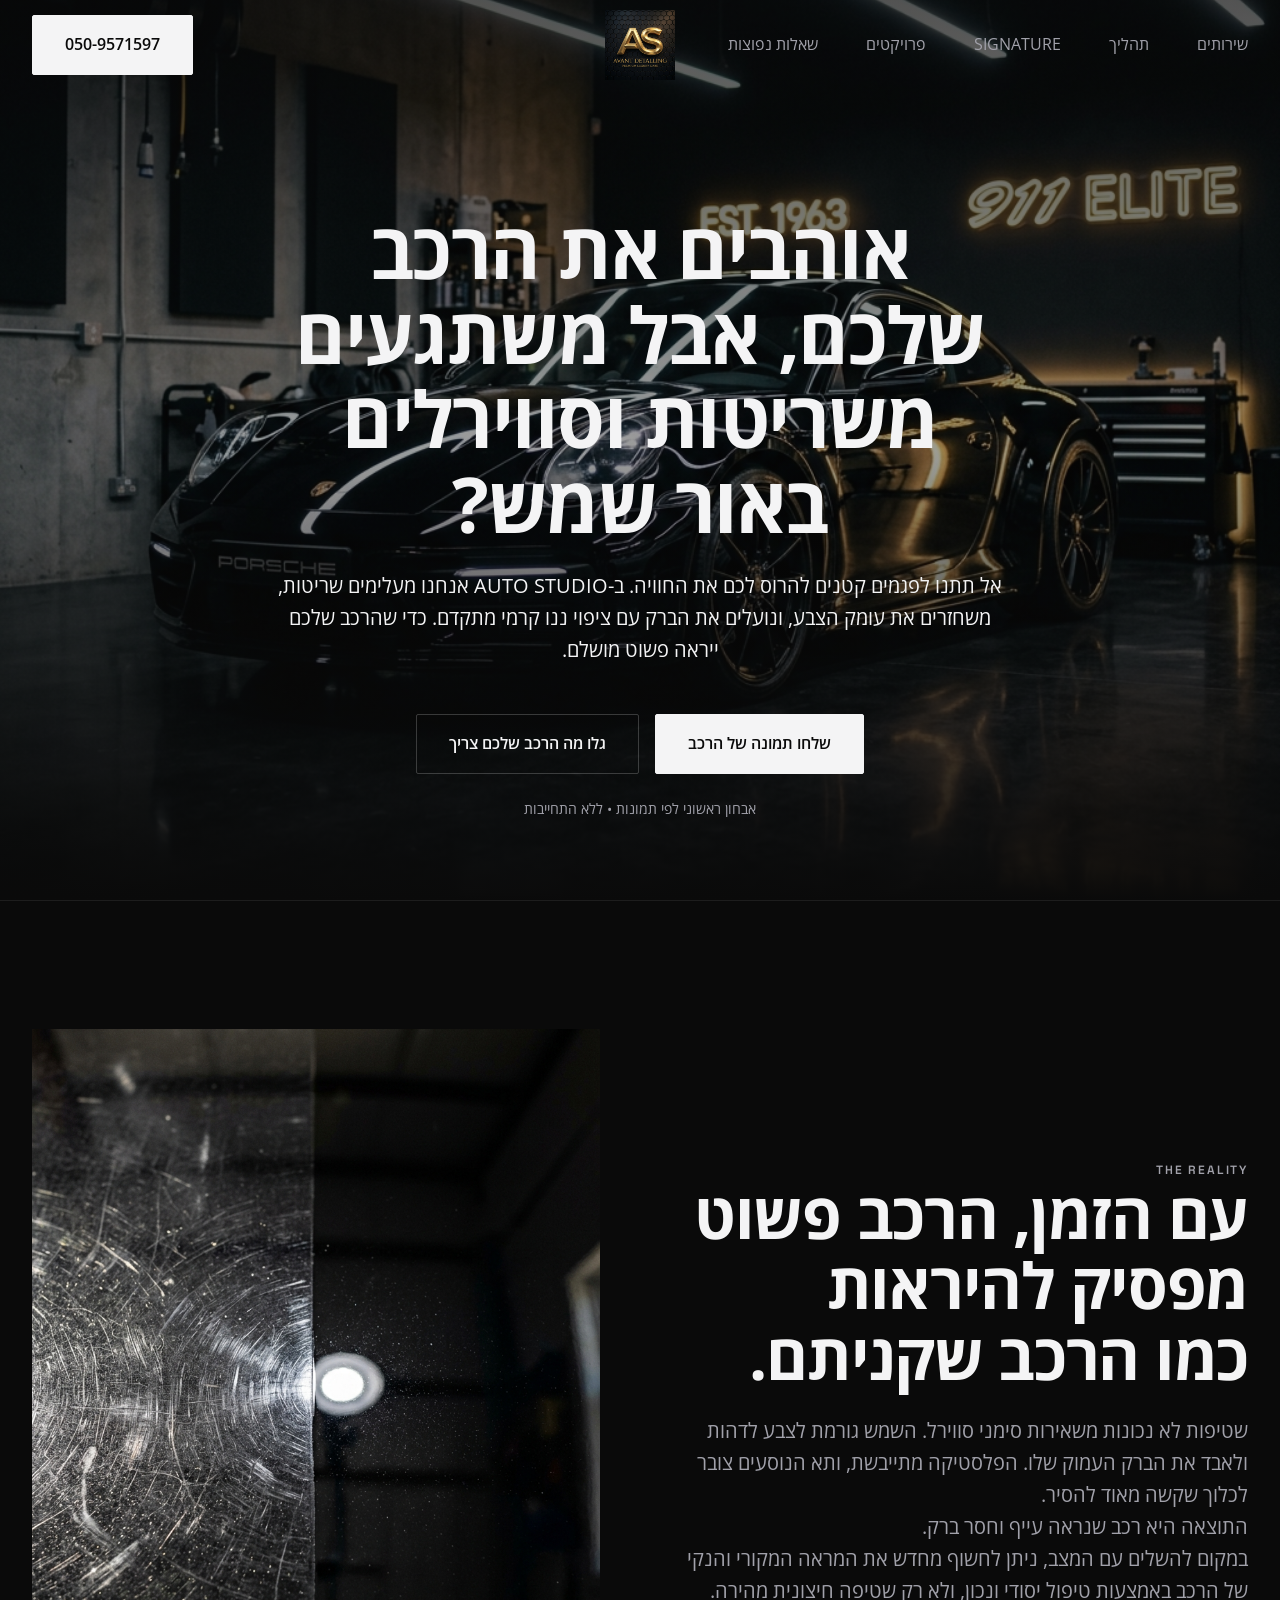
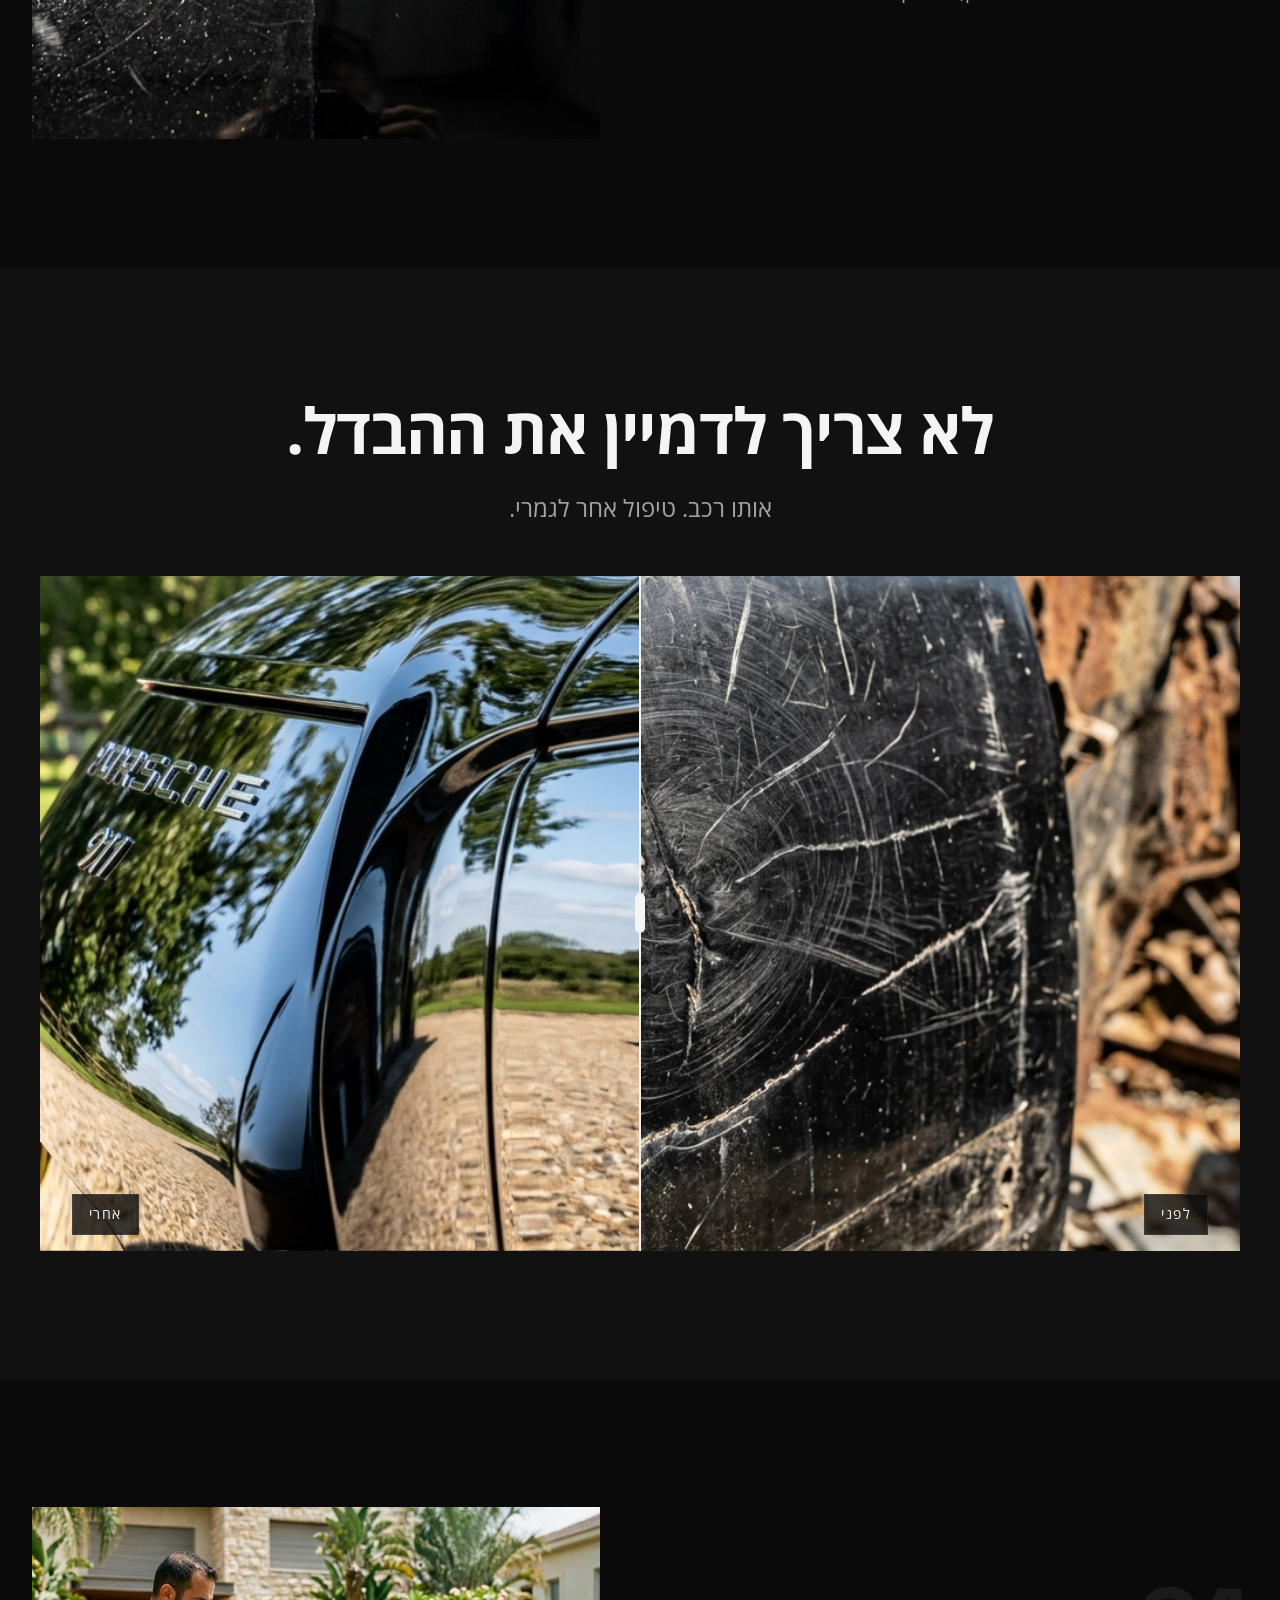
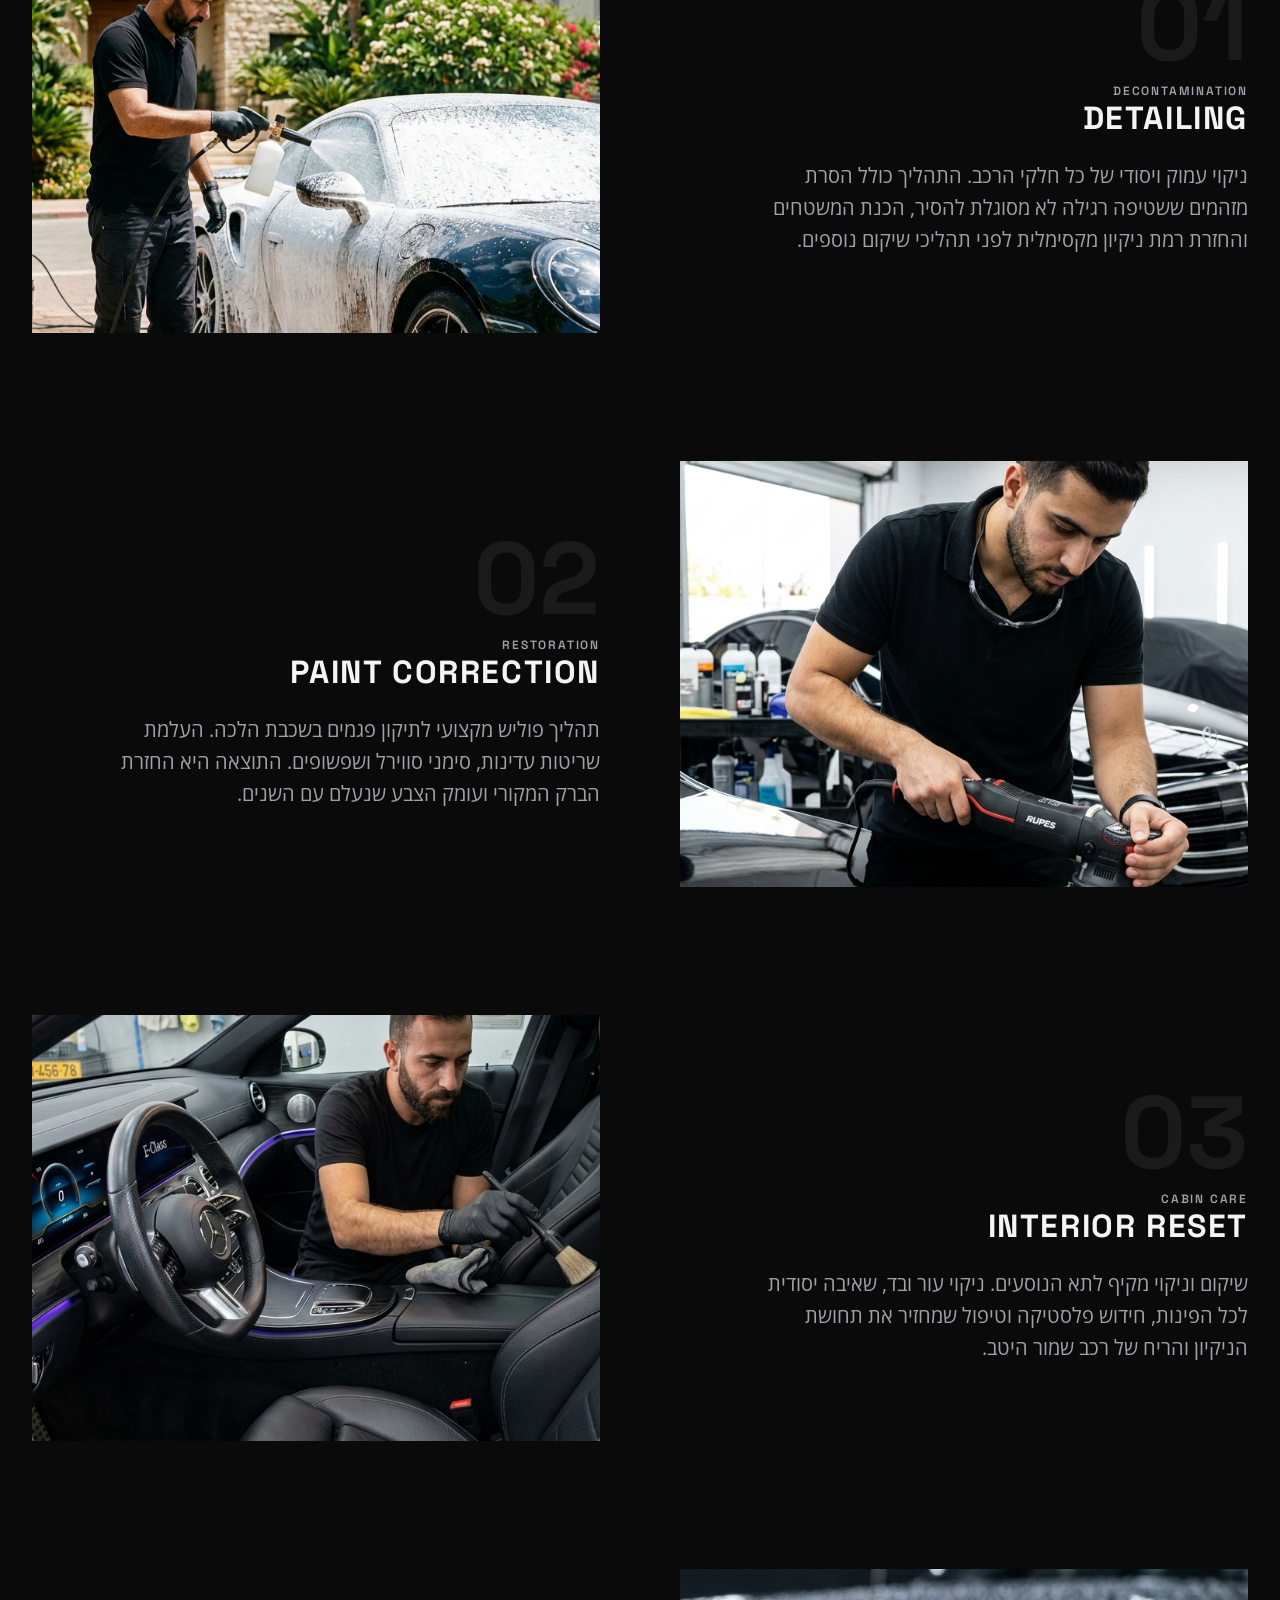
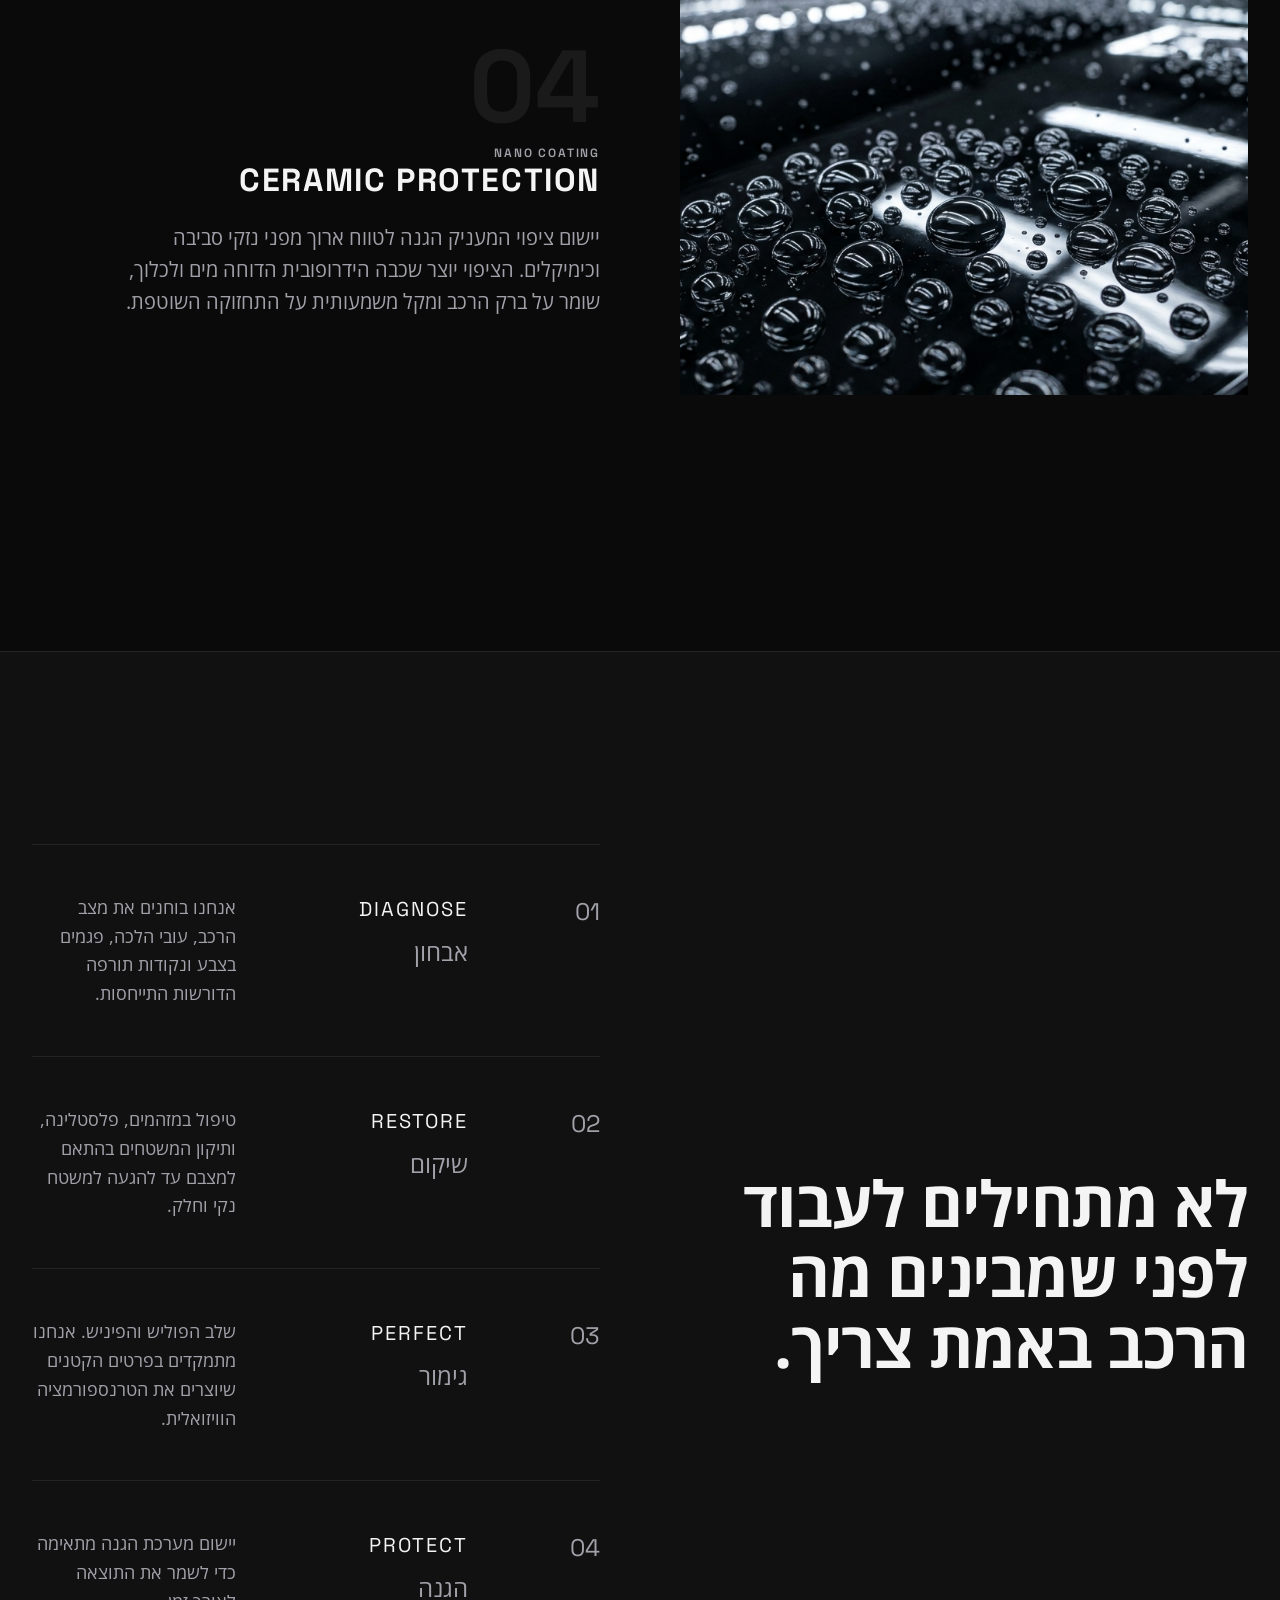
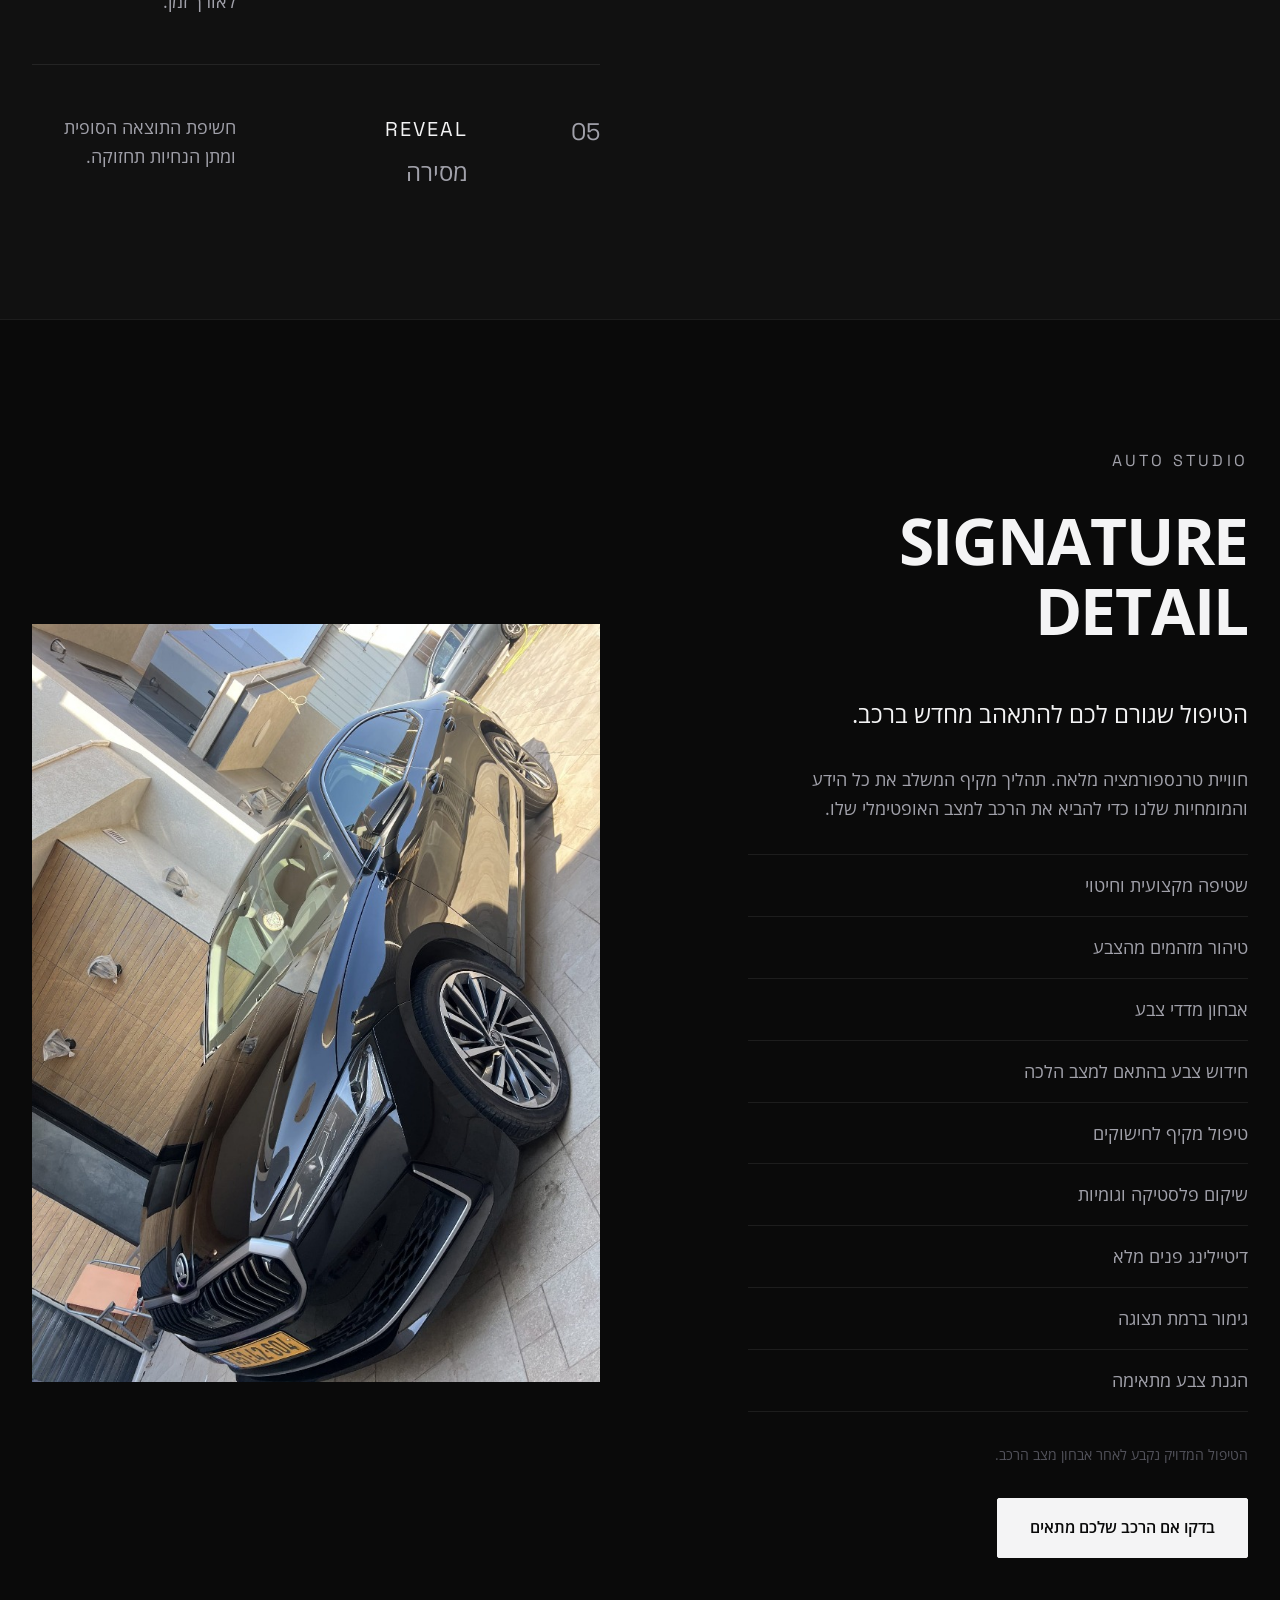
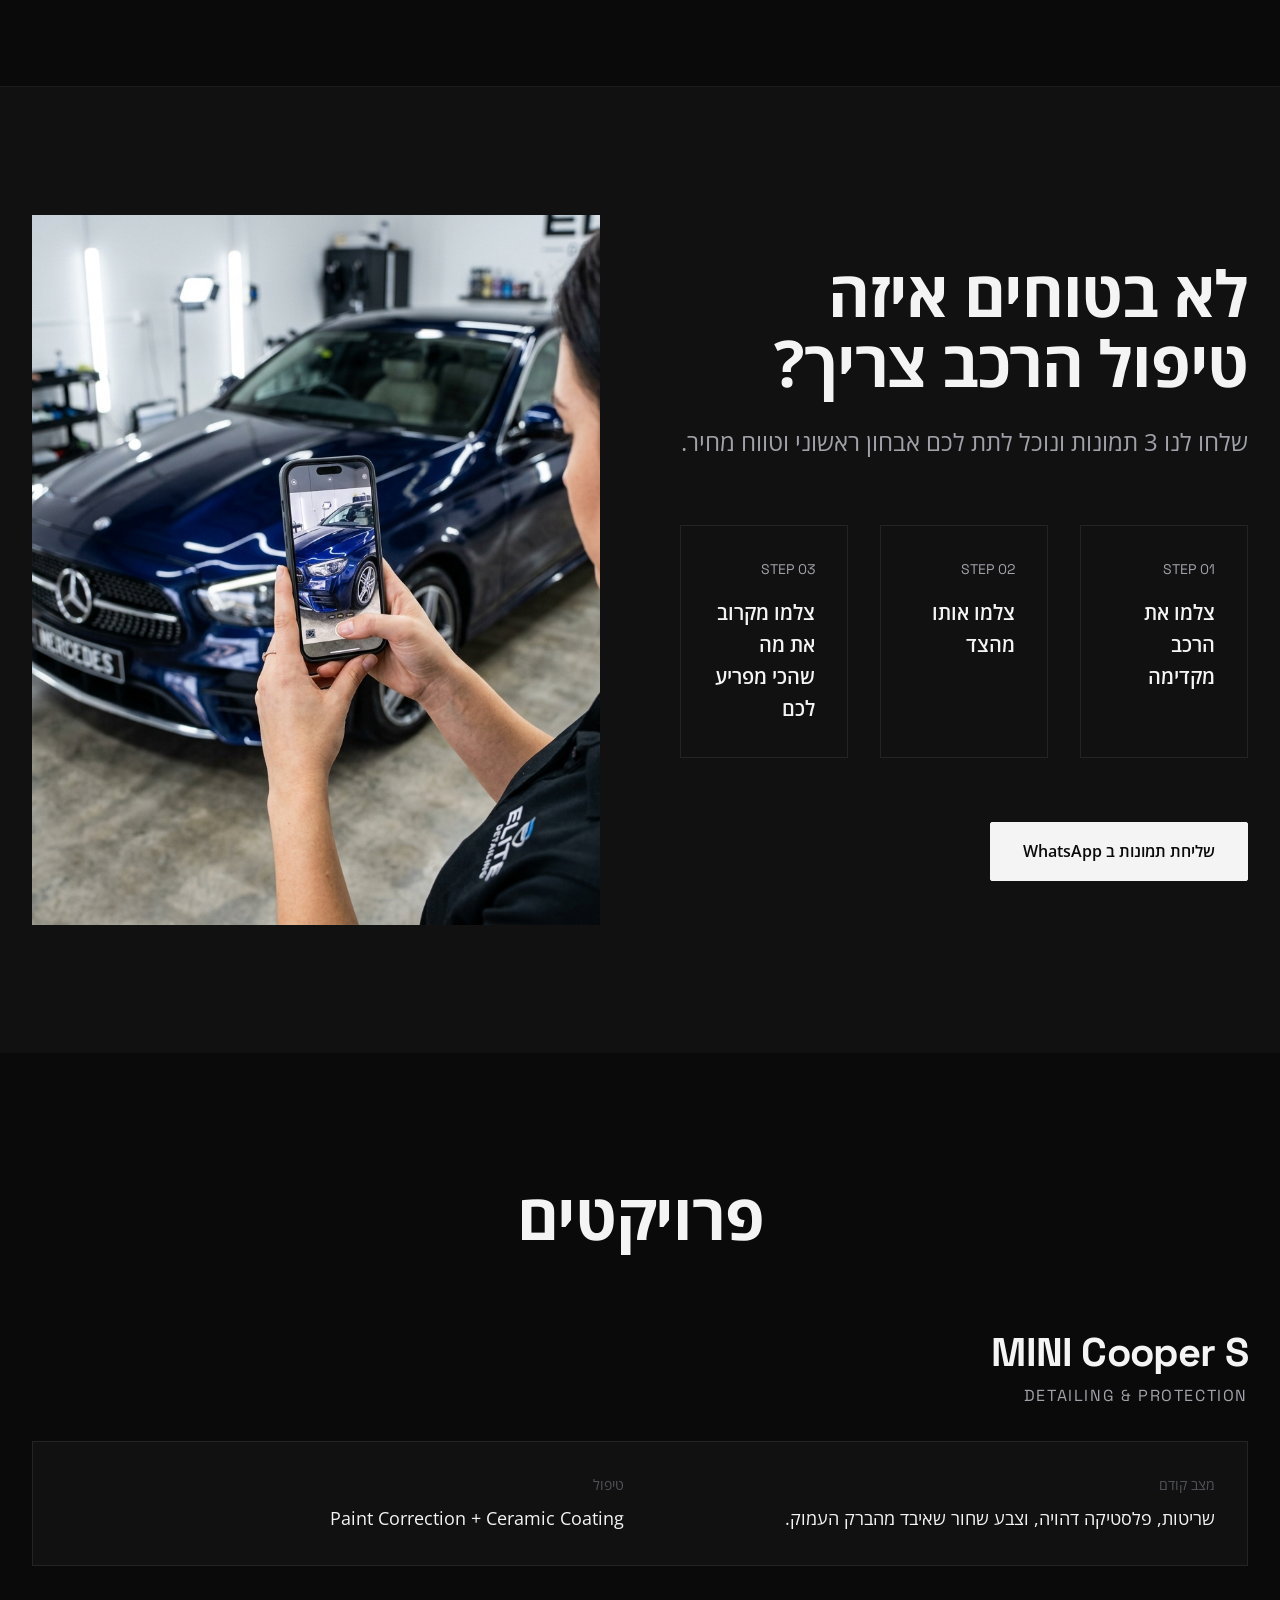
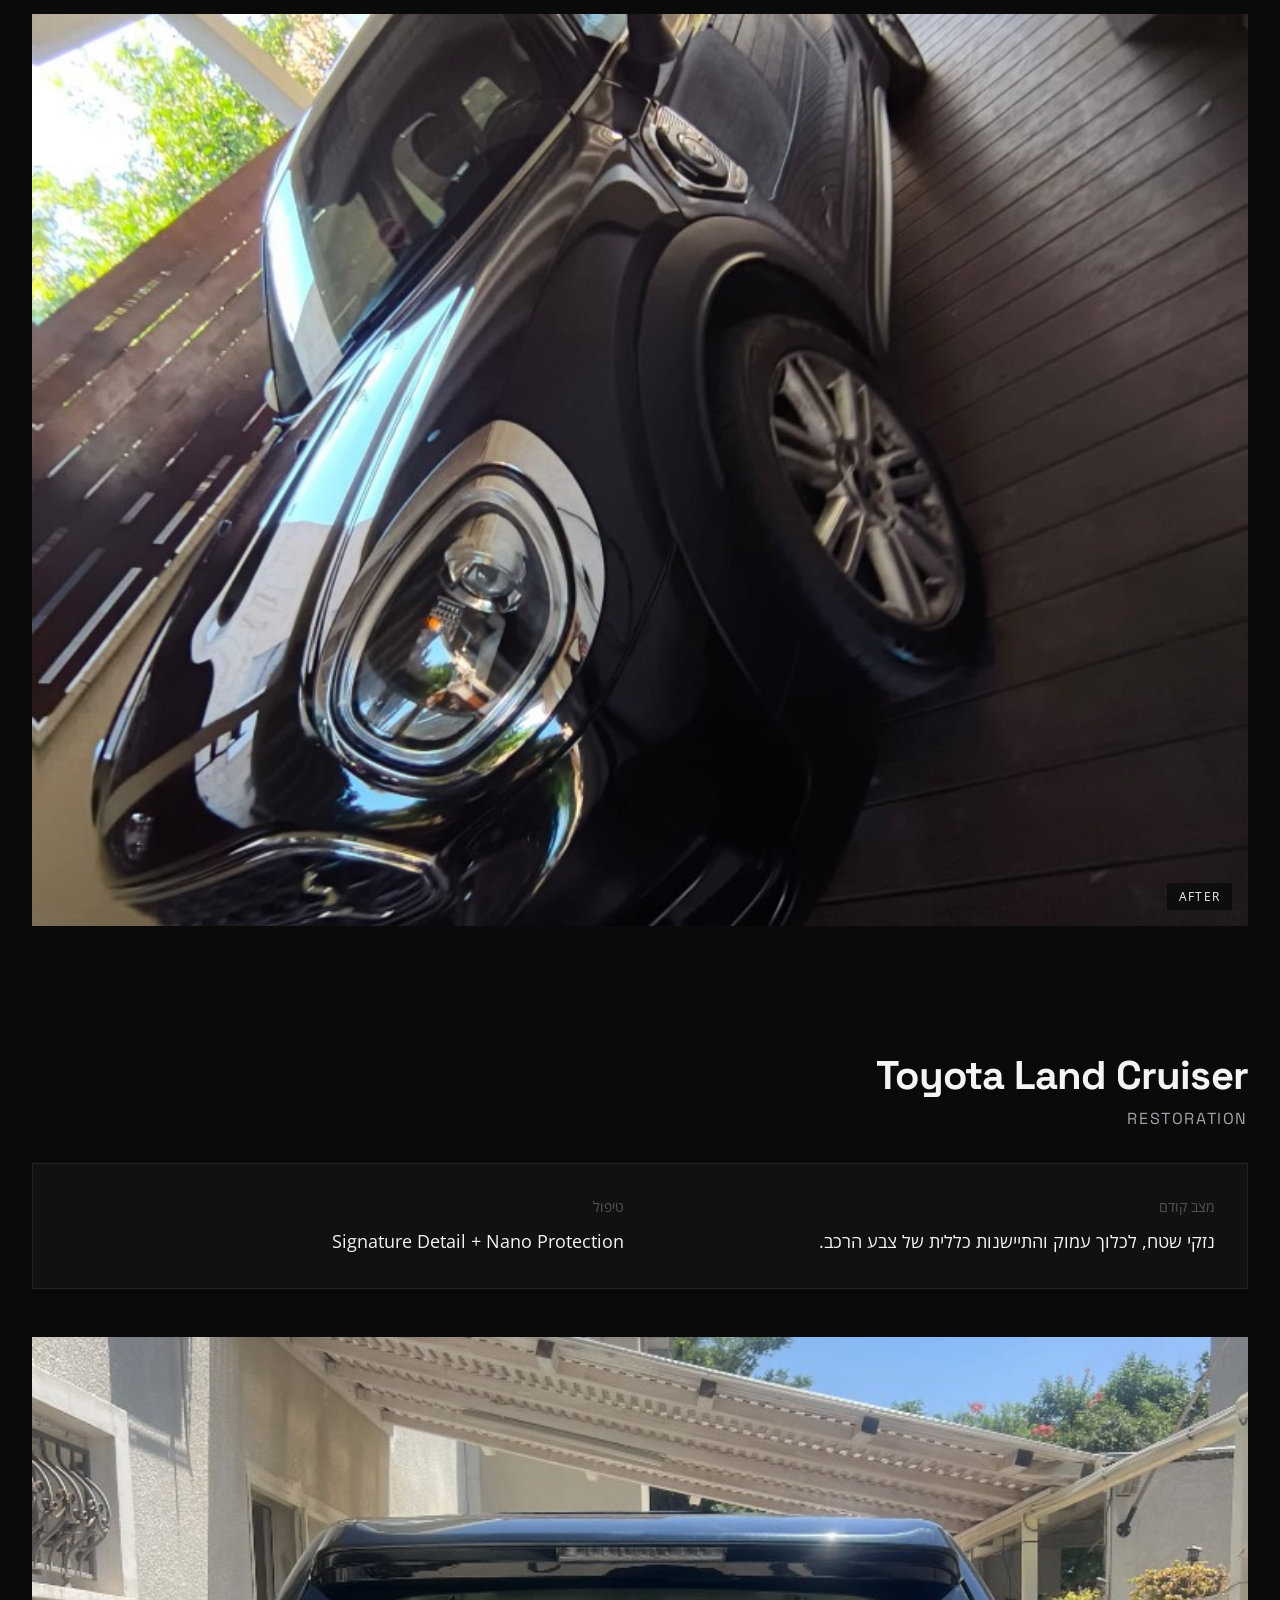
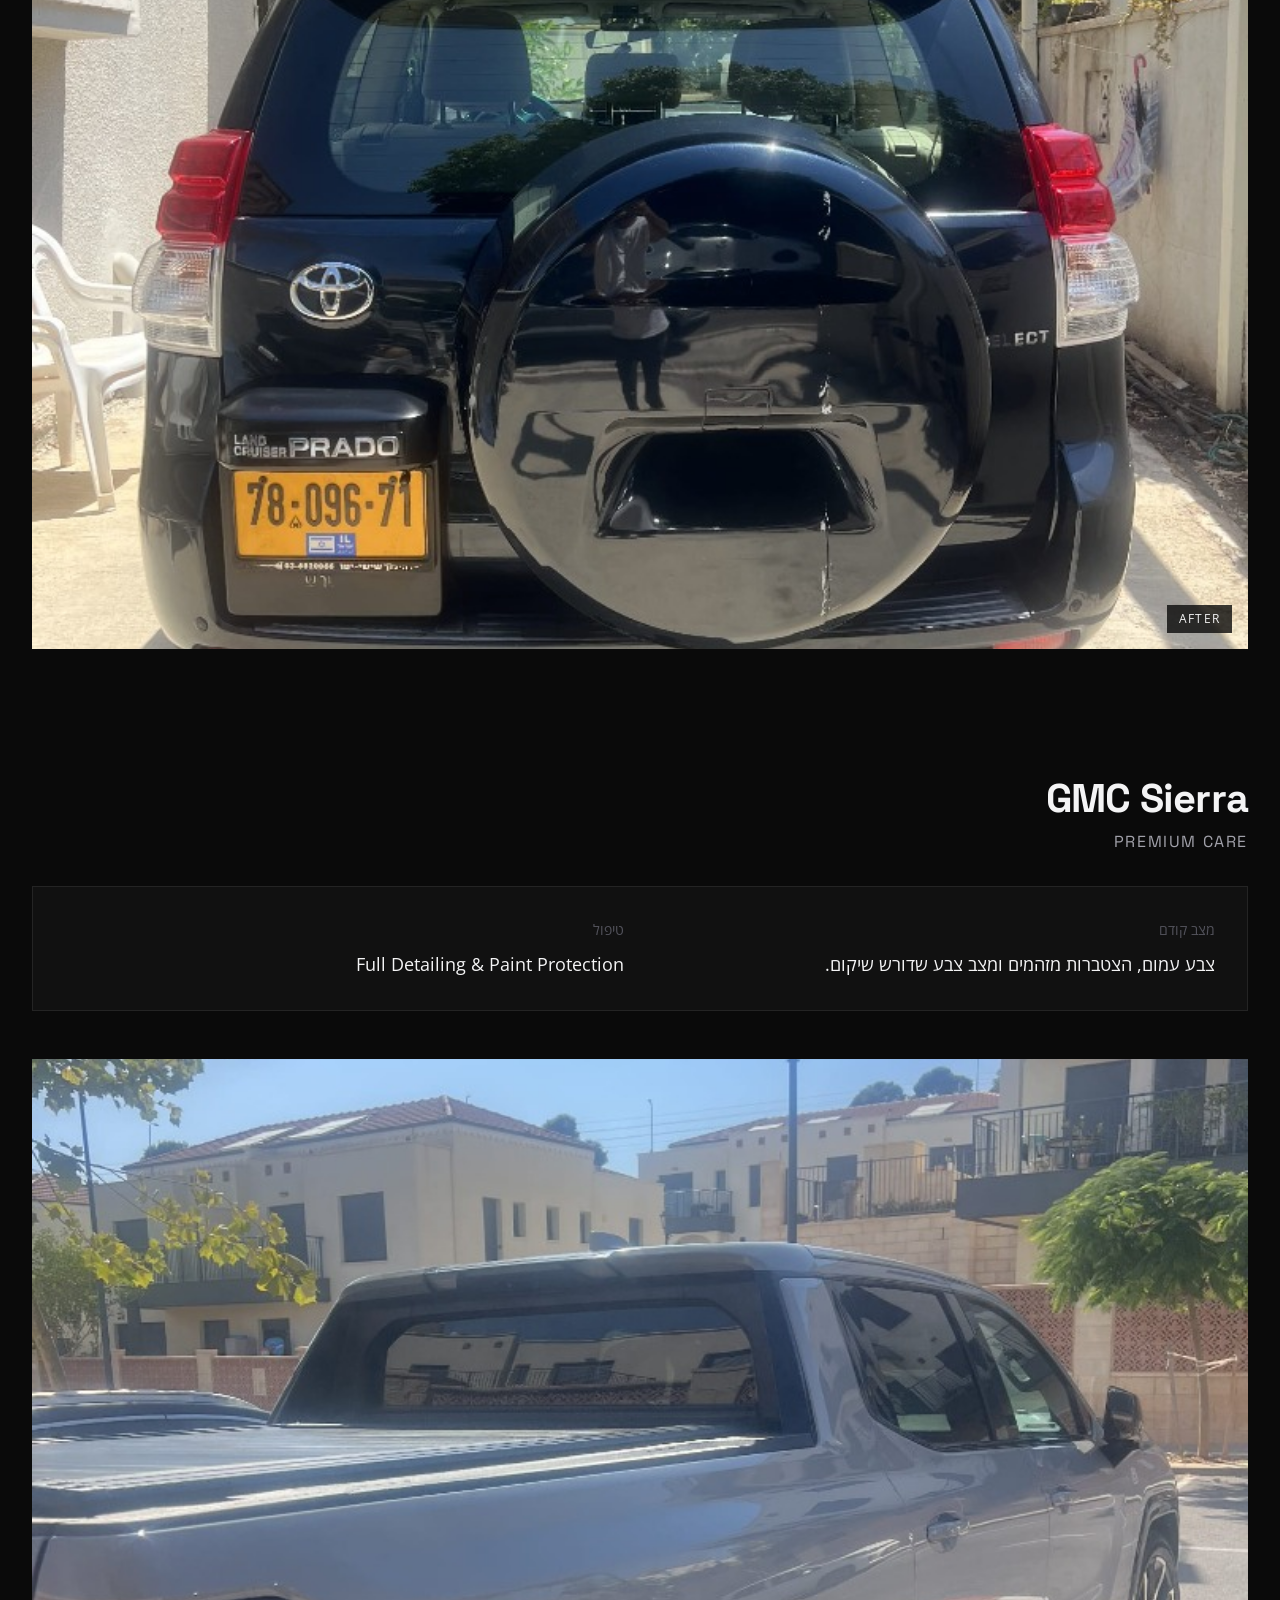
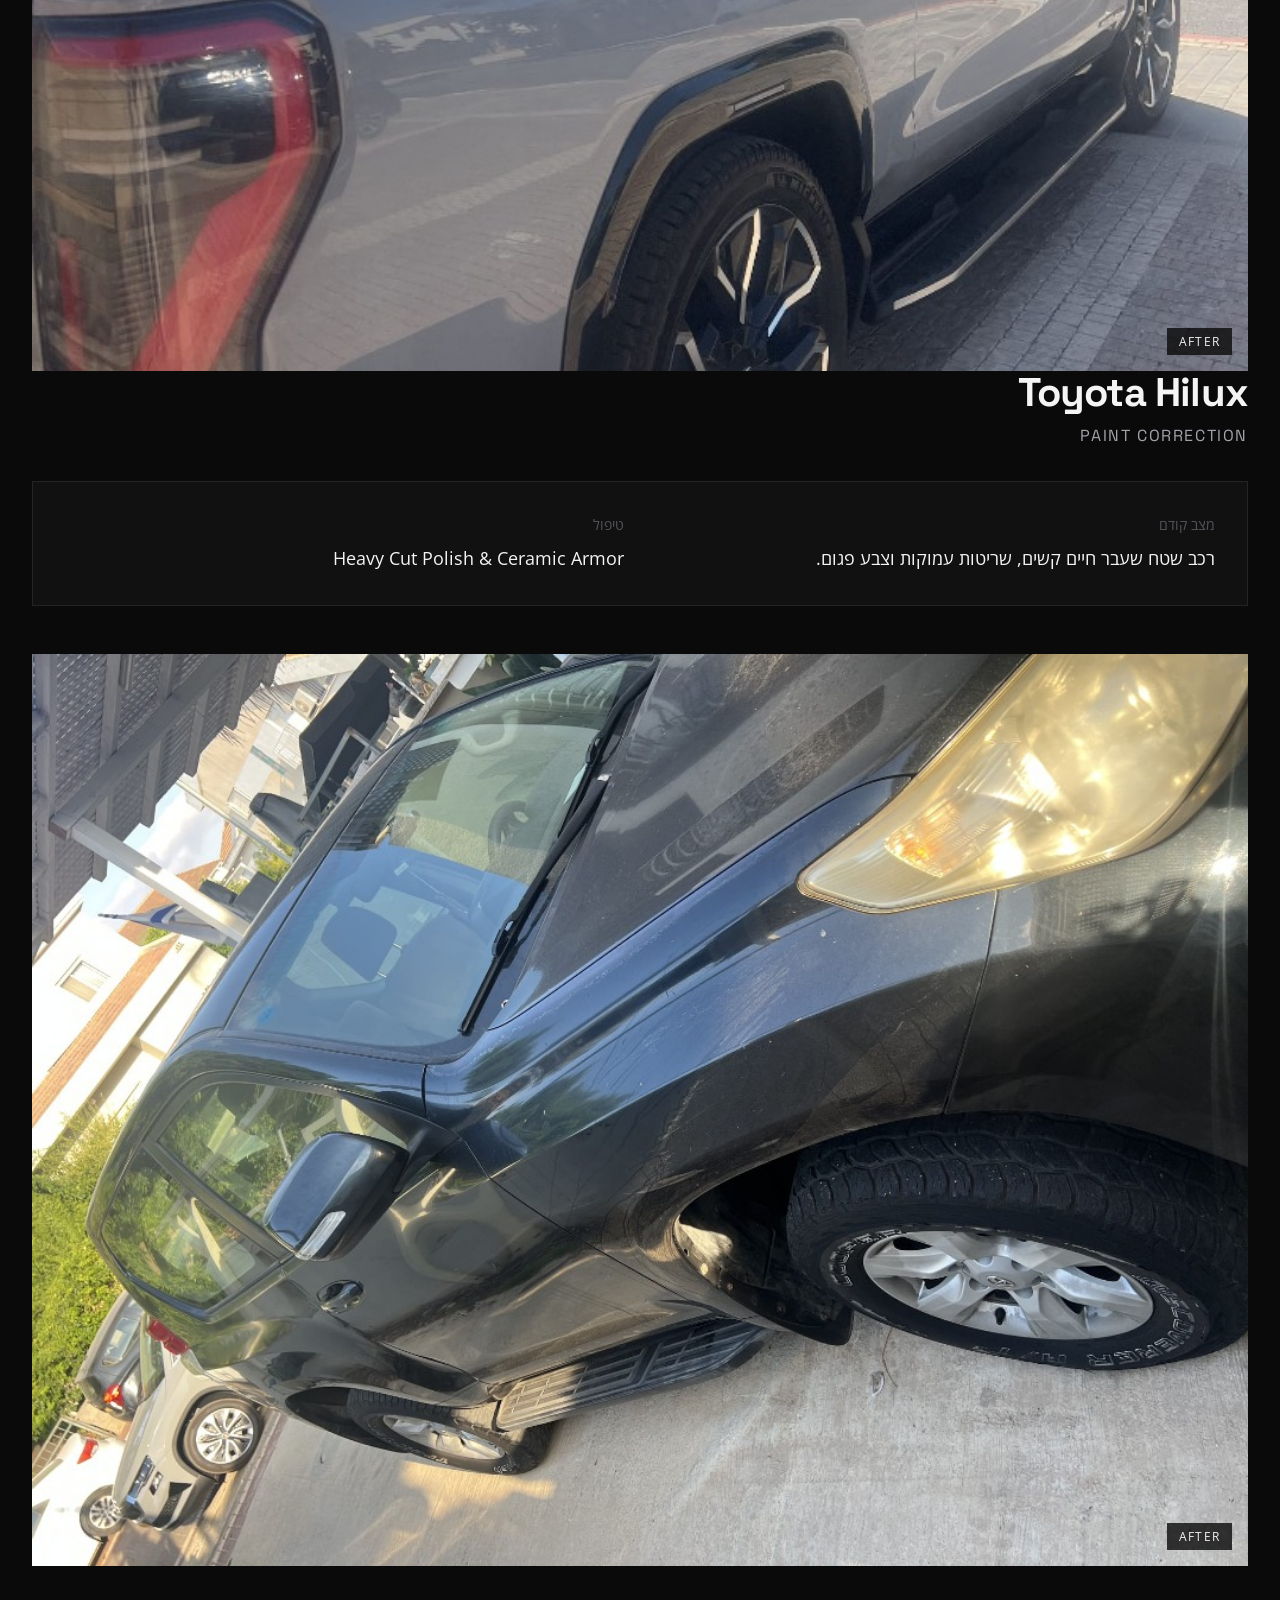
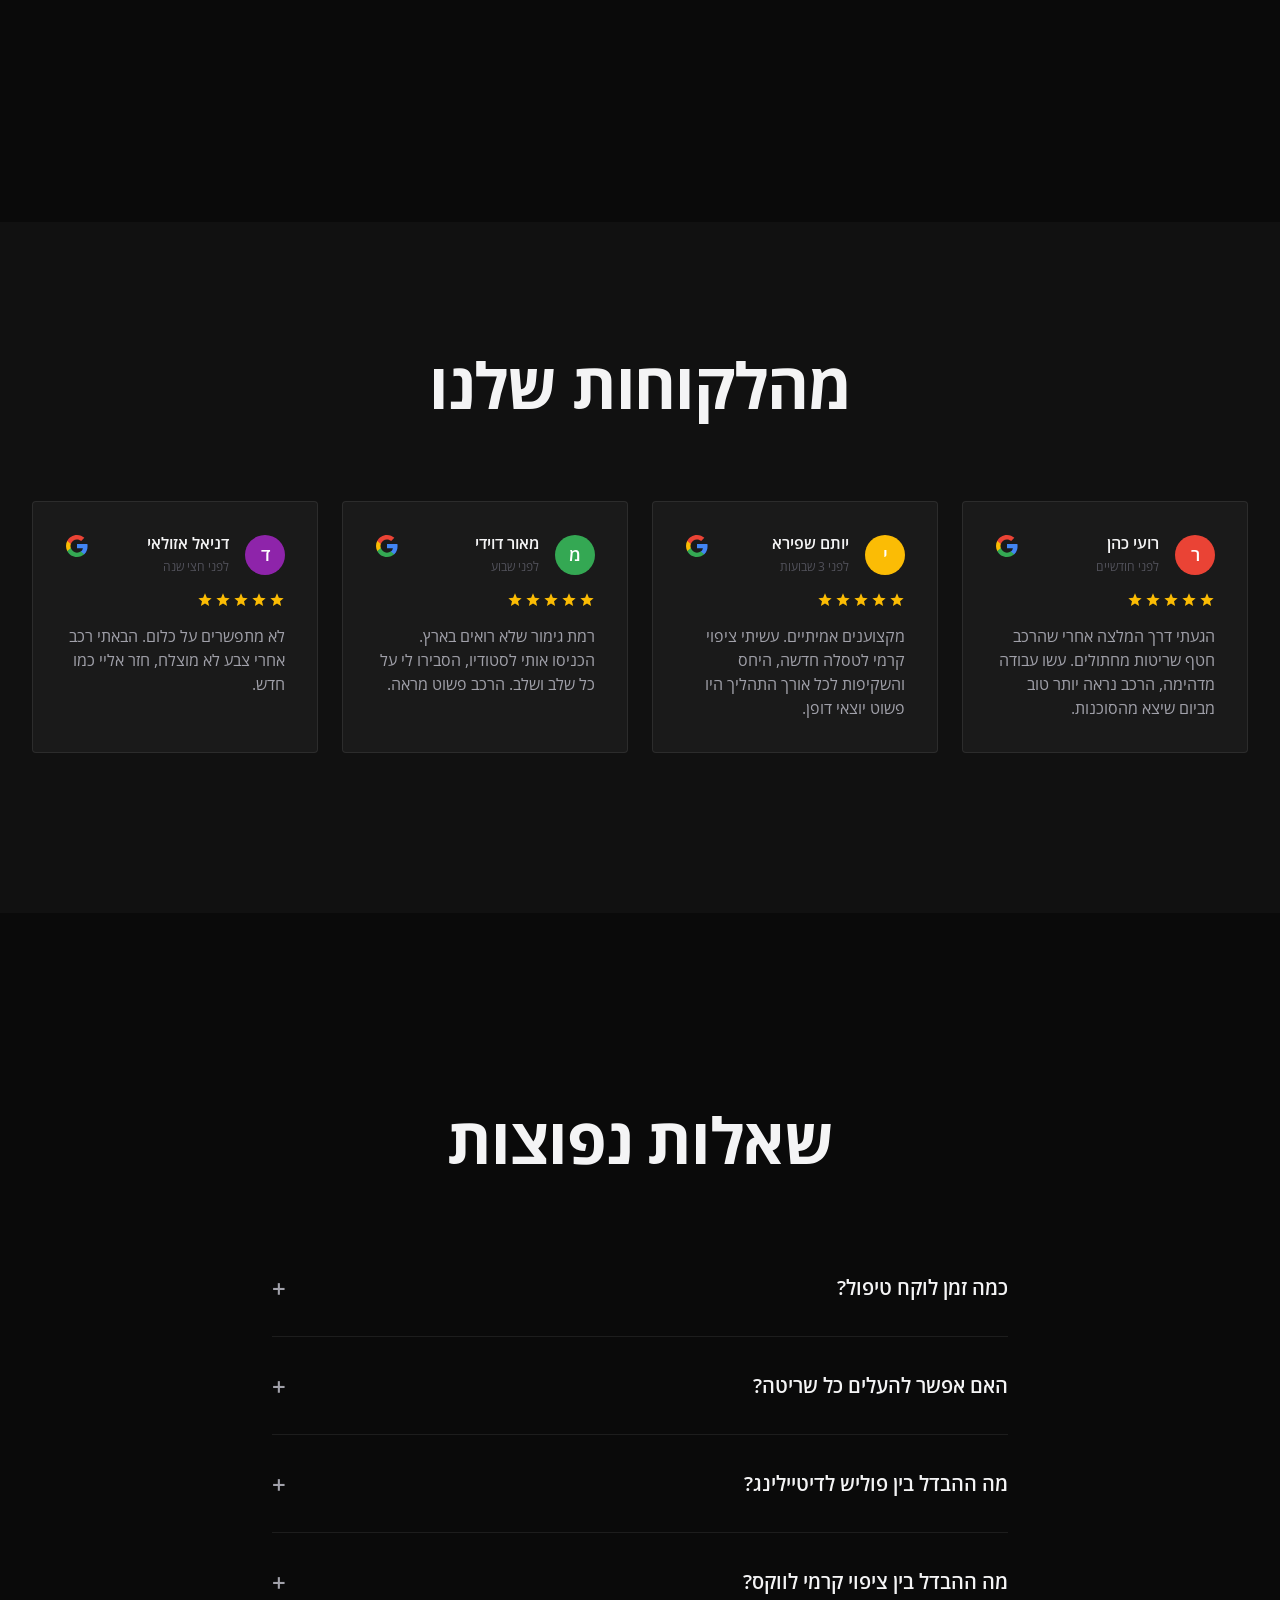
==== commit dfbde99b: "Fix image paths and add local images to repo" ====
--- a/index.html
+++ b/index.html
@@ -32,7 +32,7 @@
                 <a href="#faq">שאלות נפוצות</a>
             </nav>
             <a href="#" class="logo">
-                <img src="file:///C:/Users/user/.gemini/antigravity-ide/brain/74b6b273-1d8b-4c65-8310-3b53bd36b644/premium_logo_1791546338232.png" alt="Auto Studio Premium Detailing Logo" style="height: 70px; width: auto; object-fit: contain;">
+                <img src="images/premium_logo_1791546338232.png" alt="Auto Studio Premium Detailing Logo" style="height: 70px; width: auto; object-fit: contain;">
             </a>
             <div class="header-cta">
                 <a href="https://wa.me/972509571597?text=היי%20Auto%20Studio,%20אשמח%20לקבל%20אבחון%20ראשוני%20לרכב%20שלי.%20מצרף%20תמונות." target="_blank" class="btn btn-primary">
@@ -104,8 +104,8 @@
             
             <div class="slider-container">
                 <div class="image-comparison-slider">
-                    <img src="file:///C:/Users/user/.gemini/antigravity-ide/brain/74b6b273-1d8b-4c65-8310-3b53bd36b644/after_paint_1791545826629.png" alt="Before detail paint defects" class="image-before">
-                    <img src="file:///C:/Users/user/.gemini/antigravity-ide/brain/74b6b273-1d8b-4c65-8310-3b53bd36b644/before_paint_1791545816792.png" alt="After detail reflection" class="image-after">
+                    <img src="images/after_paint_1791545826629.png" alt="Before detail paint defects" class="image-before">
+                    <img src="images/before_paint_1791545816792.png" alt="After detail reflection" class="image-after">
                     
                     <div class="slider-handle"></div>
                     
@@ -131,7 +131,7 @@
                     <p class="service-desc">ניקוי עמוק ויסודי של כל חלקי הרכב. התהליך כולל הסרת מזהמים ששטיפה רגילה לא מסוגלת להסיר, הכנת המשטחים והחזרת רמת ניקיון מקסימלית לפני תהליכי שיקום נוספים.</p>
                 </div>
                 <div class="service-image">
-                    <img src="file:///C:/Users/user/.gemini/antigravity-ide/brain/74b6b273-1d8b-4c65-8310-3b53bd36b644/step_wash_1791476946653.png" alt="Detailing service" loading="lazy" style="width: 100%; height: 100%; object-fit: cover;">
+                    <img src="images/step_wash_1791476946653.png" alt="Detailing service" loading="lazy" style="width: 100%; height: 100%; object-fit: cover;">
                 </div>
             </div>
 
@@ -144,7 +144,7 @@
                     <p class="service-desc">תהליך פוליש מקצועי לתיקון פגמים בשכבת הלכה. העלמת שריטות עדינות, סימני סווירל ושפשופים. התוצאה היא החזרת הברק המקורי ועומק הצבע שנעלם עם השנים.</p>
                 </div>
                 <div class="service-image">
-                    <img src="file:///C:/Users/user/.gemini/antigravity-ide/brain/74b6b273-1d8b-4c65-8310-3b53bd36b644/step_polish_new_1791545793366.png" alt="Paint Correction" loading="lazy" style="width: 100%; height: 100%; object-fit: cover;">
+                    <img src="images/step_polish_new_1791545793366.png" alt="Paint Correction" loading="lazy" style="width: 100%; height: 100%; object-fit: cover;">
                 </div>
             </div>
 
@@ -157,7 +157,7 @@
                     <p class="service-desc">שיקום וניקוי מקיף לתא הנוסעים. ניקוי עור ובד, שאיבה יסודית לכל הפינות, חידוש פלסטיקה וטיפול שמחזיר את תחושת הניקיון והריח של רכב שמור היטב.</p>
                 </div>
                 <div class="service-image">
-                    <img src="file:///C:/Users/user/.gemini/antigravity-ide/brain/74b6b273-1d8b-4c65-8310-3b53bd36b644/step_interior_new_1791545804808.png" alt="Interior Reset" loading="lazy" style="width: 100%; height: 100%; object-fit: cover;">
+                    <img src="images/step_interior_new_1791545804808.png" alt="Interior Reset" loading="lazy" style="width: 100%; height: 100%; object-fit: cover;">
                 </div>
             </div>
 
@@ -277,7 +277,7 @@
                     </div>
                 </div>
                 <div class="signature-image">
-                    <img src="file:///C:/Users/user/.gemini/antigravity-ide/brain/74b6b273-1d8b-4c65-8310-3b53bd36b644/media__1791545561707.jpg" alt="Signature Detail Presentation" loading="lazy" style="width: 100%; height: 100%; object-fit: cover;">
+                    <img src="images/media__1791545561707.jpg" alt="Signature Detail Presentation" loading="lazy" style="width: 100%; height: 100%; object-fit: cover;">
                 </div>
             </div>
         </div>
@@ -311,7 +311,7 @@
                     </a>
                 </div>
                 <div class="photo-lead-image" style="aspect-ratio: 4/5; background: var(--bg-tertiary);">
-                    <img src="file:///C:/Users/user/.gemini/antigravity-ide/brain/74b6b273-1d8b-4c65-8310-3b53bd36b644/photo_lead_new_1791546506716.png" alt="Taking photo of car" loading="lazy" style="width: 100%; height: 100%; object-fit: cover;">
+                    <img src="images/photo_lead_new_1791546506716.png" alt="Taking photo of car" loading="lazy" style="width: 100%; height: 100%; object-fit: cover;">
                 </div>
             </div>
         </div>
@@ -342,7 +342,7 @@
                 </div>
                 <div class="case-study-images">
                     <div class="case-image-wrapper" style="grid-column: 1 / -1;">
-                        <img src="file:///C:/Users/user/.gemini/antigravity-ide/brain/74b6b273-1d8b-4c65-8310-3b53bd36b644/media__1791545561551.jpg" alt="MINI Cooper S Project" loading="lazy" style="width: 100%; height: 100%; object-fit: cover;">
+                        <img src="images/media__1791545561551.jpg" alt="MINI Cooper S Project" loading="lazy" style="width: 100%; height: 100%; object-fit: cover;">
                         <span class="case-image-label">AFTER</span>
                     </div>
                 </div>
@@ -366,7 +366,7 @@
                 </div>
                 <div class="case-study-images">
                     <div class="case-image-wrapper" style="grid-column: 1 / -1;">
-                        <img src="file:///C:/Users/user/.gemini/antigravity-ide/brain/74b6b273-1d8b-4c65-8310-3b53bd36b644/media__1791545561582.jpg" alt="Toyota Land Cruiser Project" loading="lazy" style="width: 100%; height: 100%; object-fit: cover;">
+                        <img src="images/media__1791545561582.jpg" alt="Toyota Land Cruiser Project" loading="lazy" style="width: 100%; height: 100%; object-fit: cover;">
                         <span class="case-image-label">AFTER</span>
                     </div>
                 </div>
@@ -390,7 +390,7 @@
                 </div>
                 <div class="case-study-images">
                     <div class="case-image-wrapper" style="grid-column: 1 / -1;">
-                        <img src="file:///C:/Users/user/.gemini/antigravity-ide/brain/74b6b273-1d8b-4c65-8310-3b53bd36b644/media__1791545561678.jpg" alt="GMC Project" loading="lazy" style="width: 100%; height: 100%; object-fit: cover;">
+                        <img src="images/media__1791545561678.jpg" alt="GMC Project" loading="lazy" style="width: 100%; height: 100%; object-fit: cover;">
                         <span class="case-image-label">AFTER</span>
                 </div>
             </div>
@@ -413,7 +413,7 @@
                 </div>
                 <div class="case-study-images">
                     <div class="case-image-wrapper" style="grid-column: 1 / -1;">
-                        <img src="file:///C:/Users/user/.gemini/antigravity-ide/brain/74b6b273-1d8b-4c65-8310-3b53bd36b644/media__1791545561724.jpg" alt="Toyota Hilux Project" loading="lazy" style="width: 100%; height: 100%; object-fit: cover;">
+                        <img src="images/media__1791545561724.jpg" alt="Toyota Hilux Project" loading="lazy" style="width: 100%; height: 100%; object-fit: cover;">
                         <span class="case-image-label">AFTER</span>
                     </div>
                 </div>
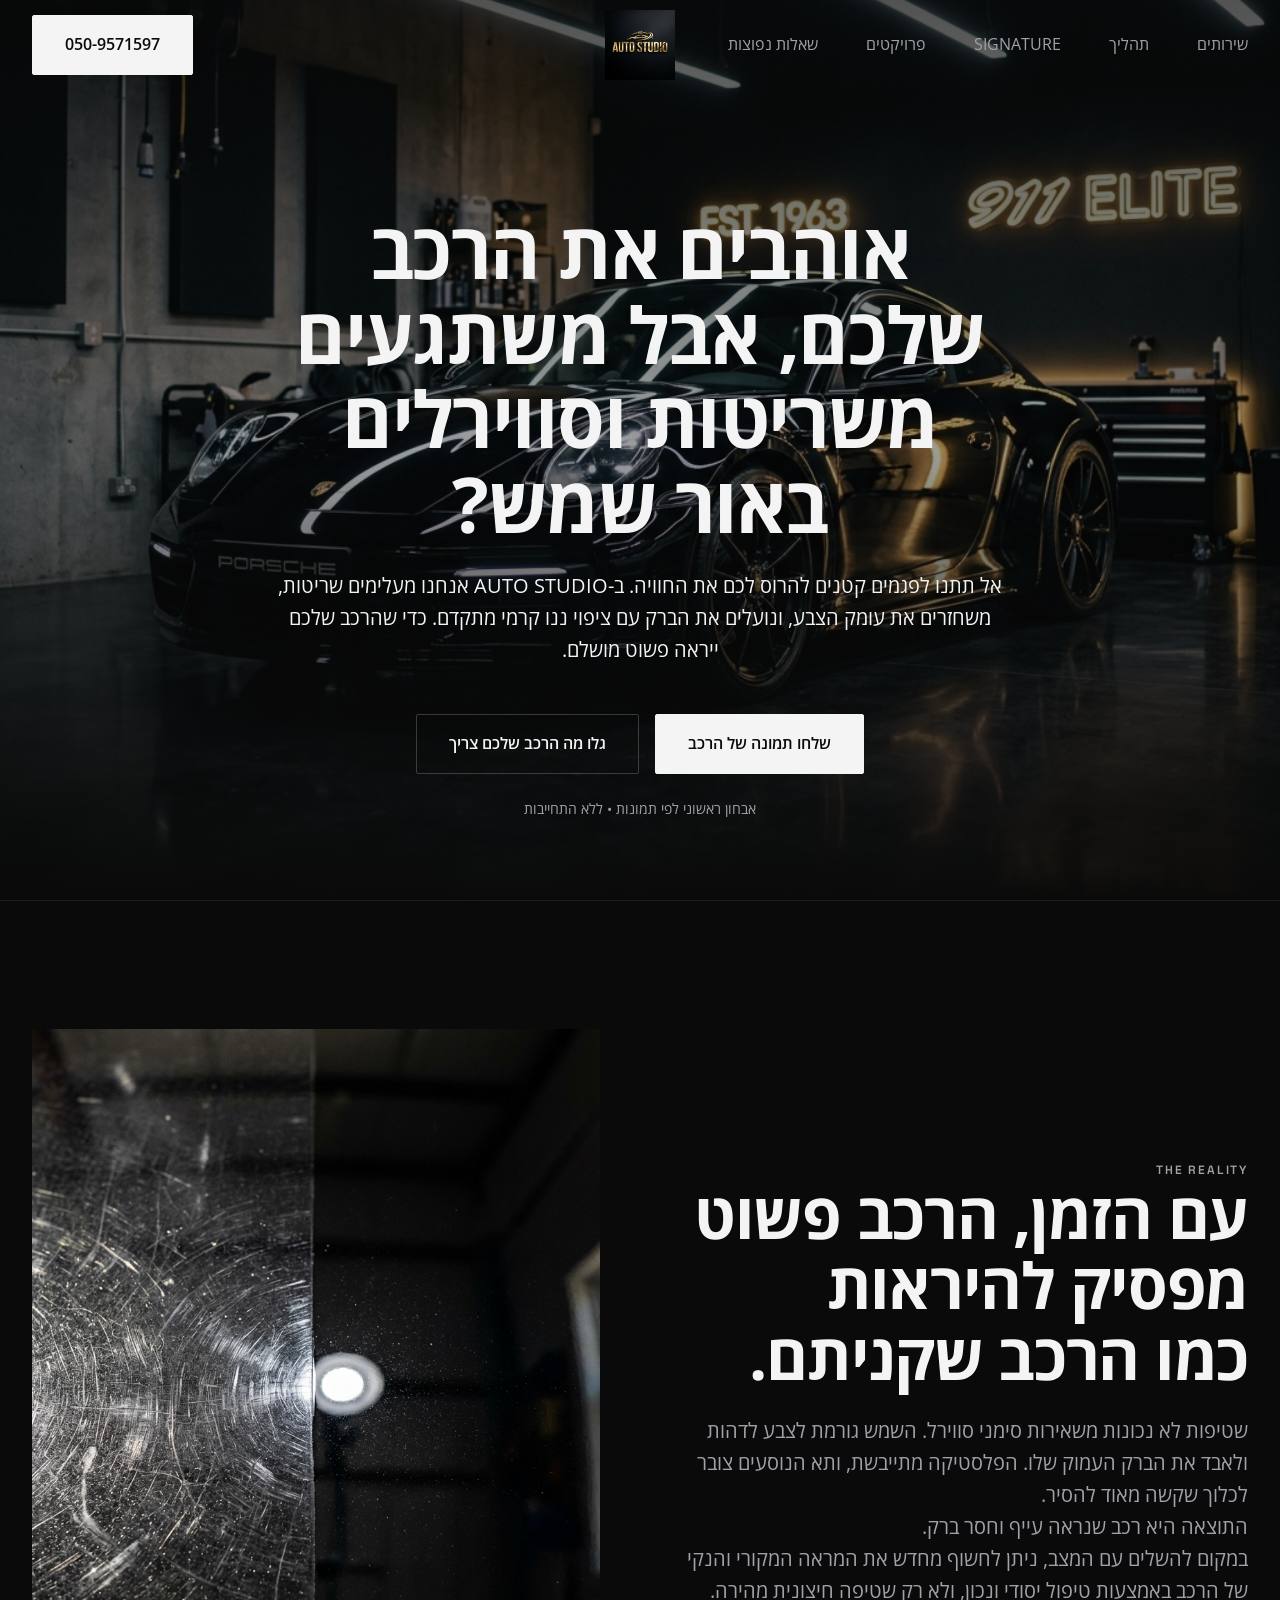
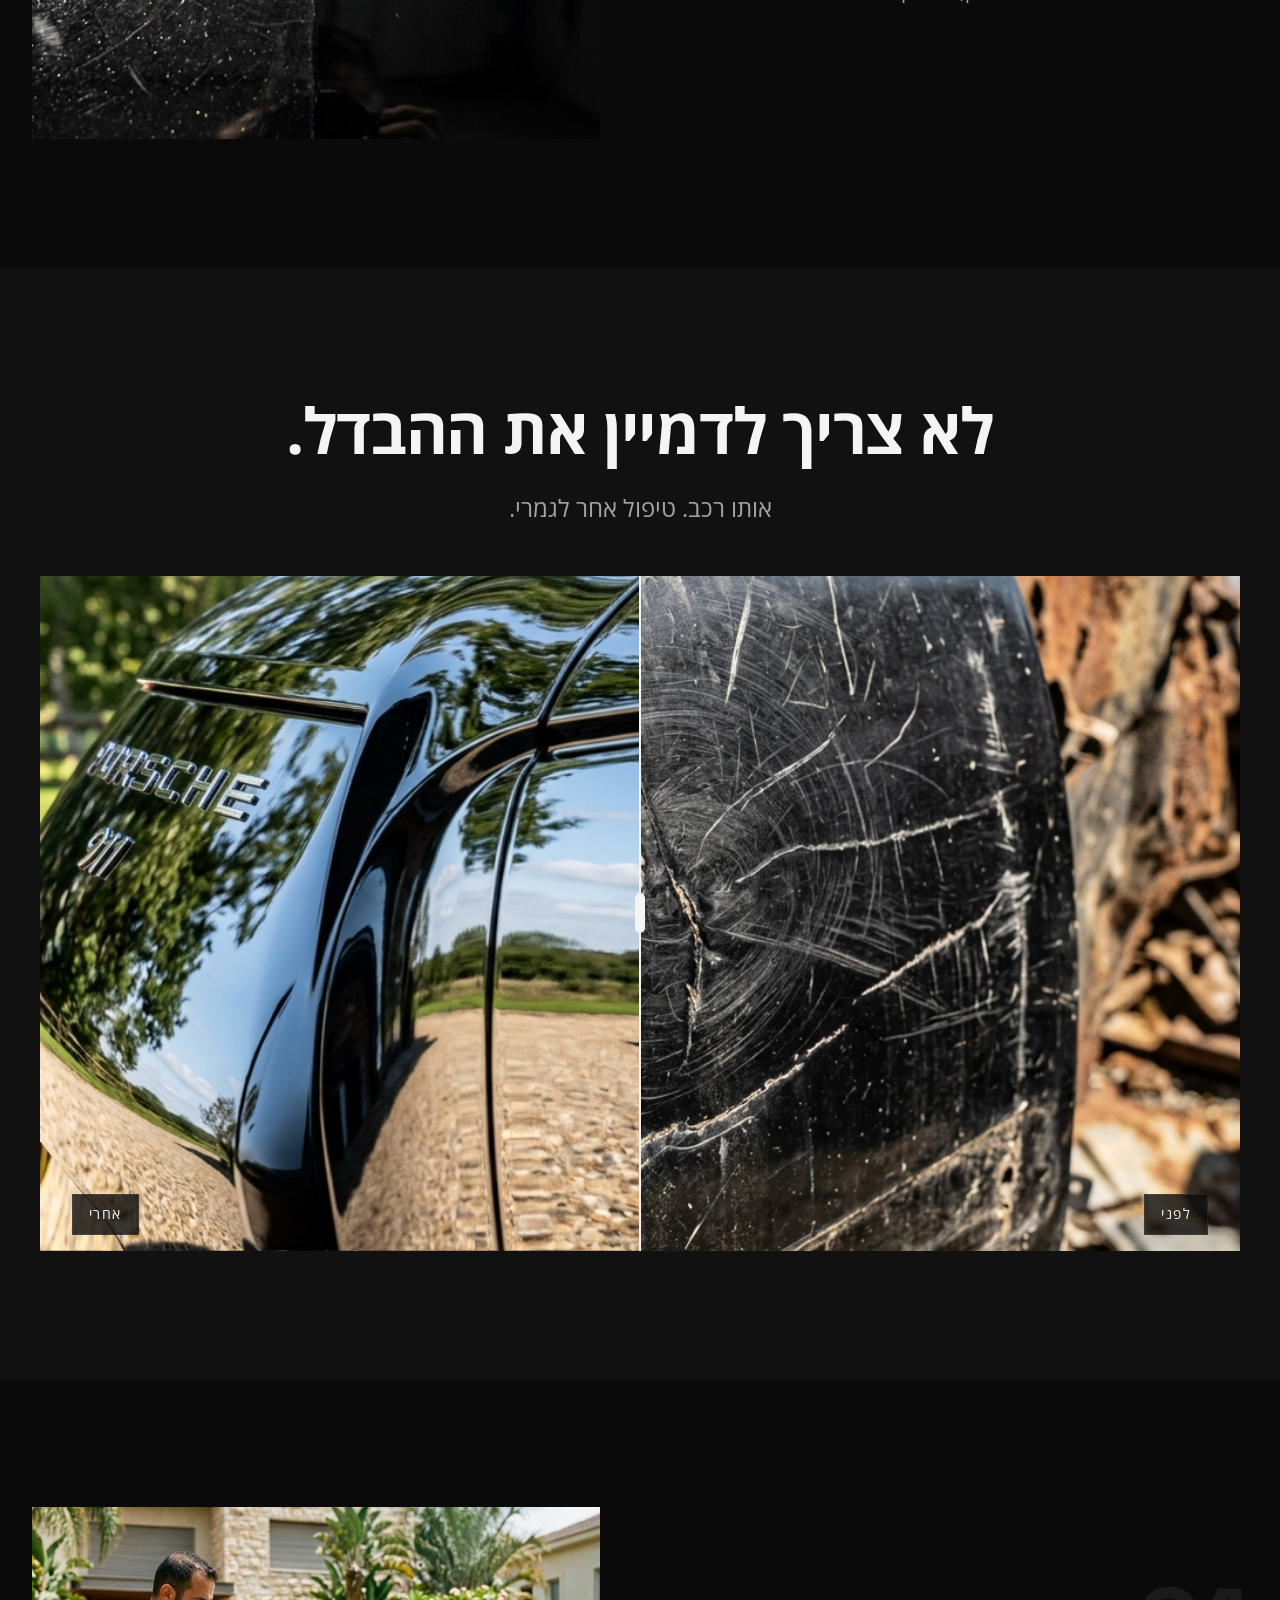
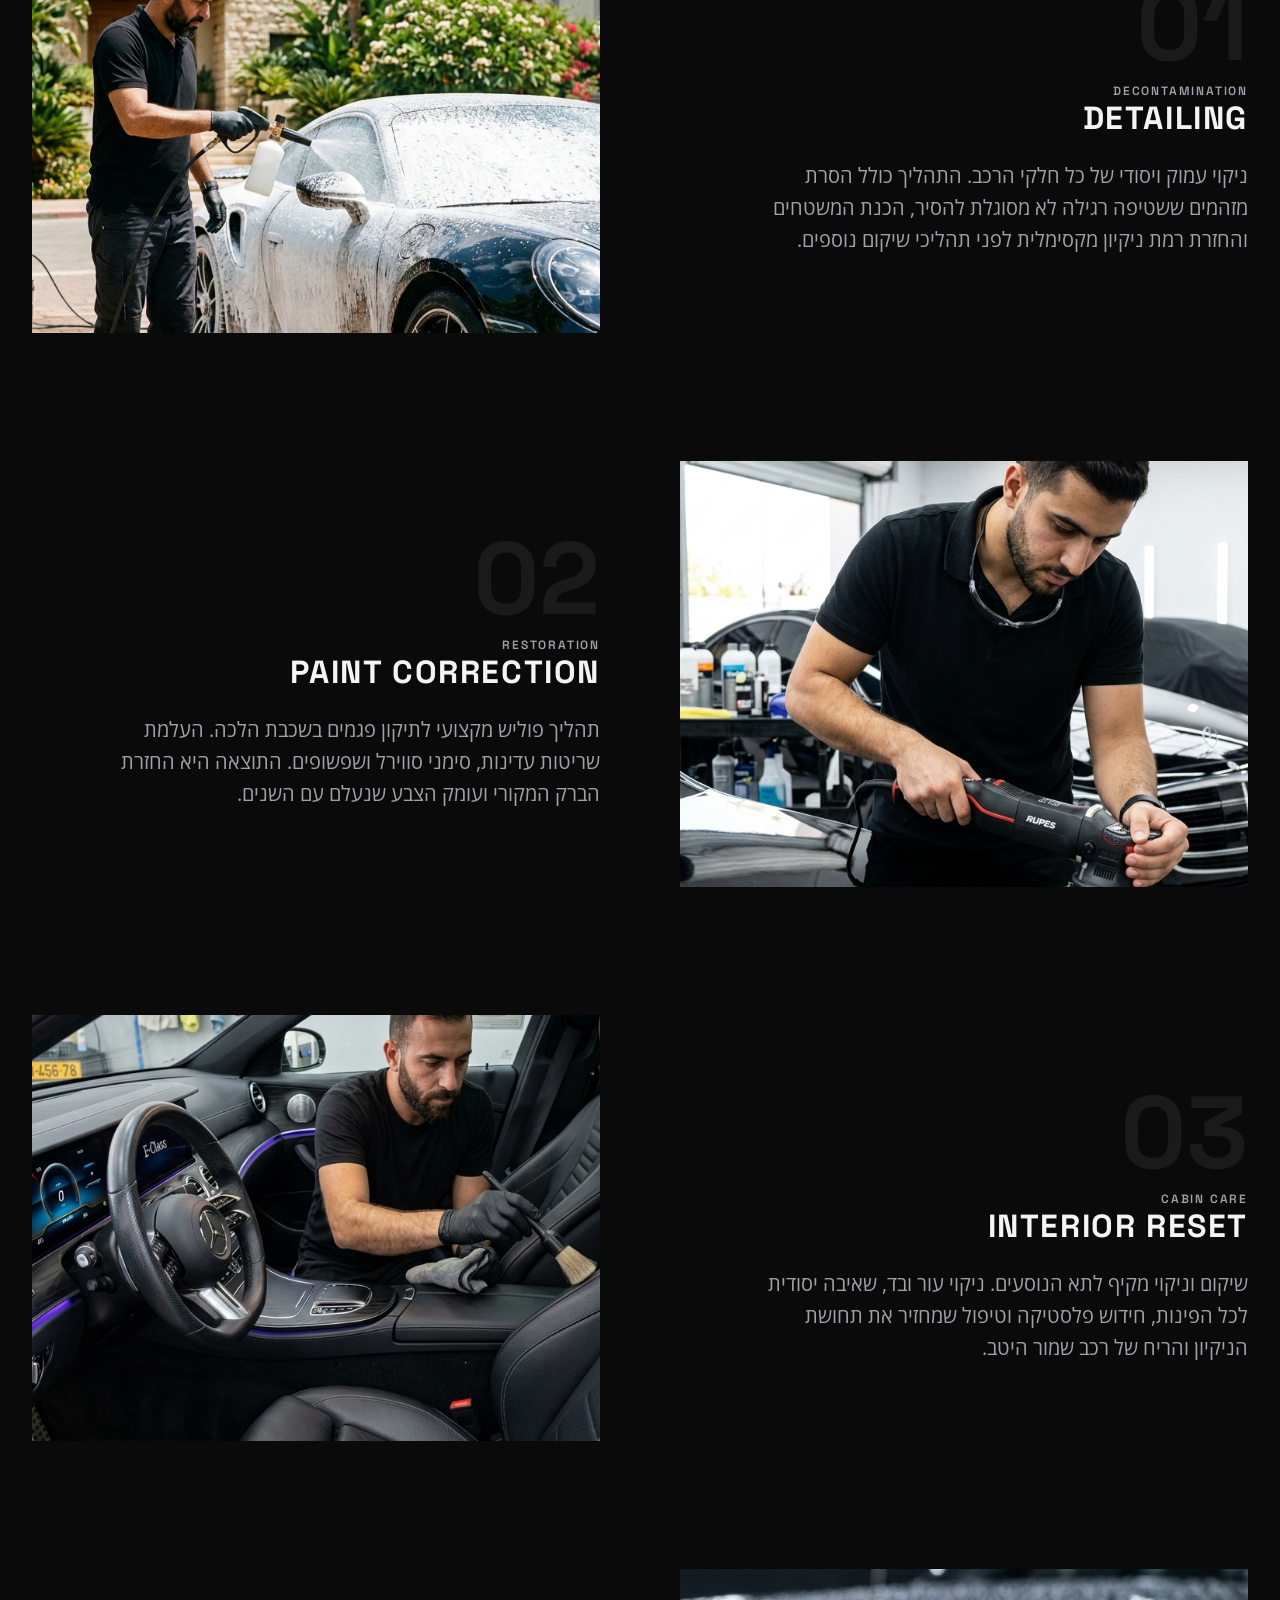
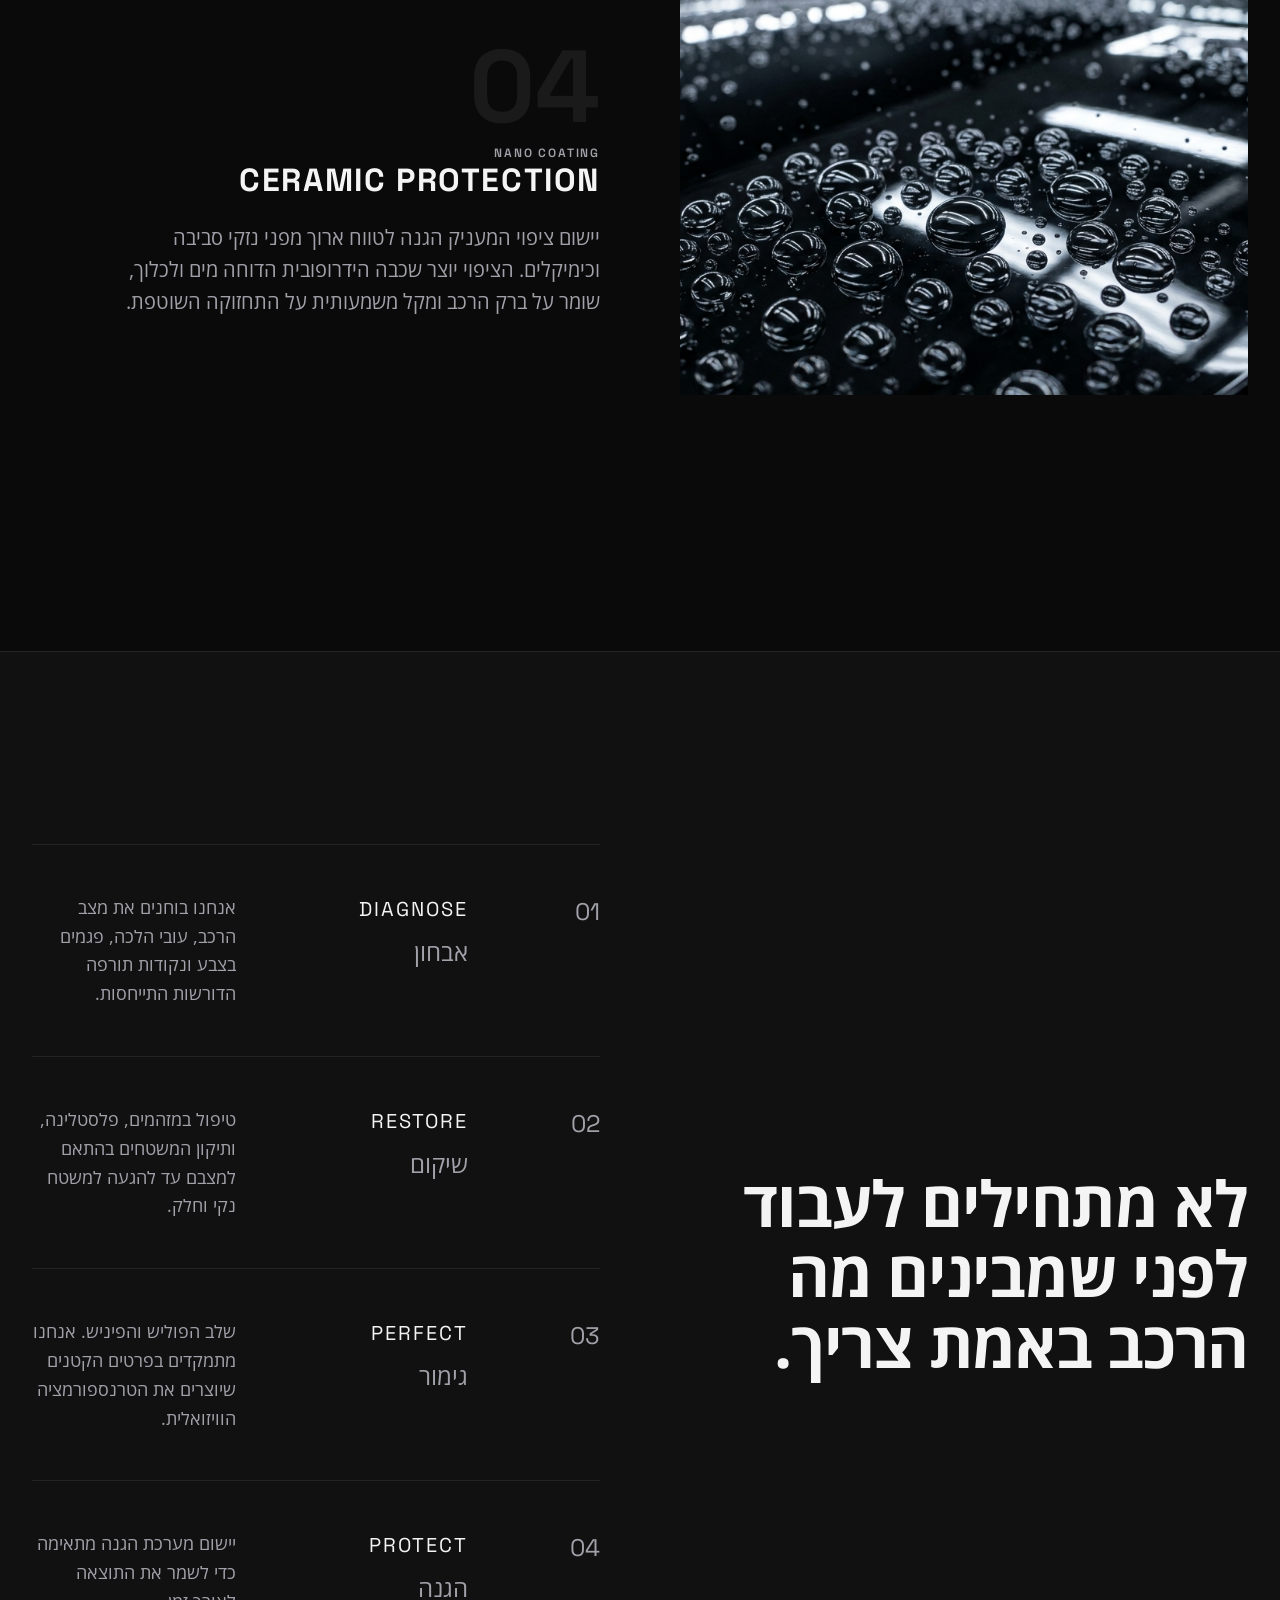
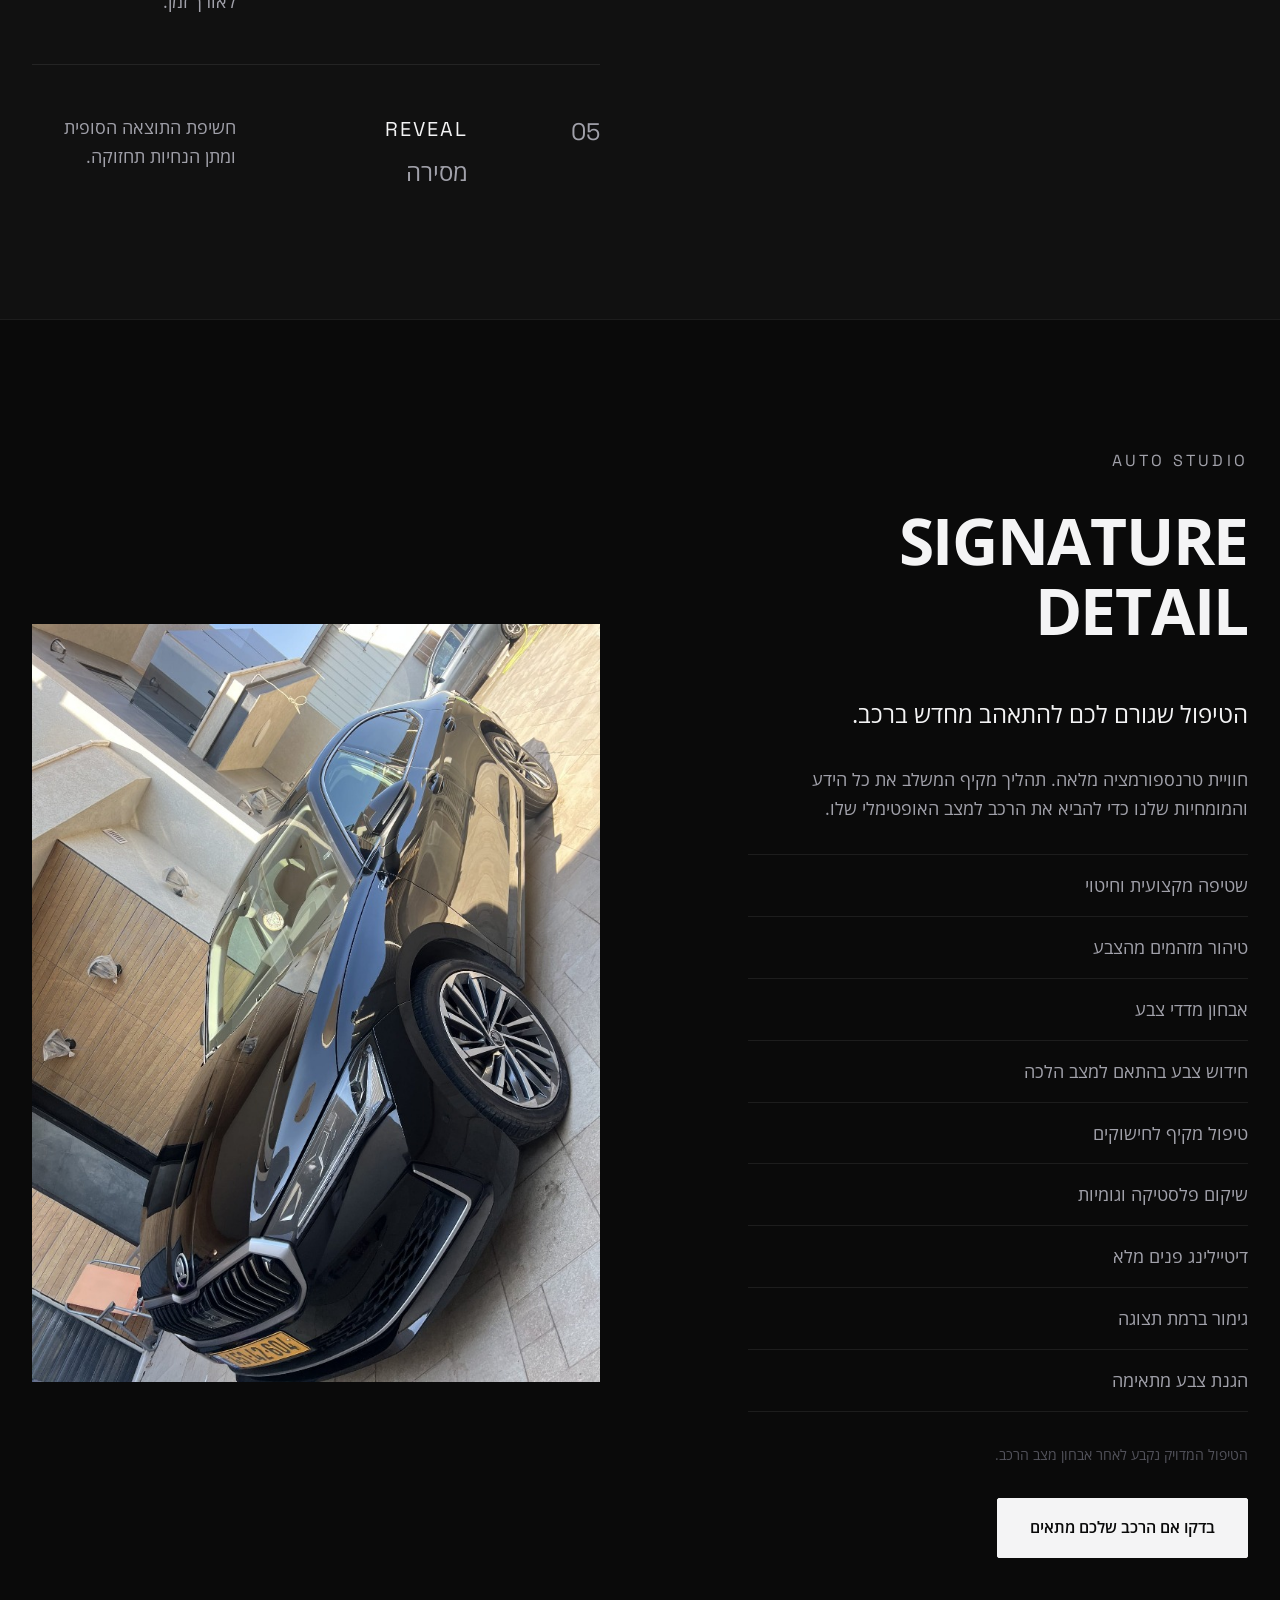
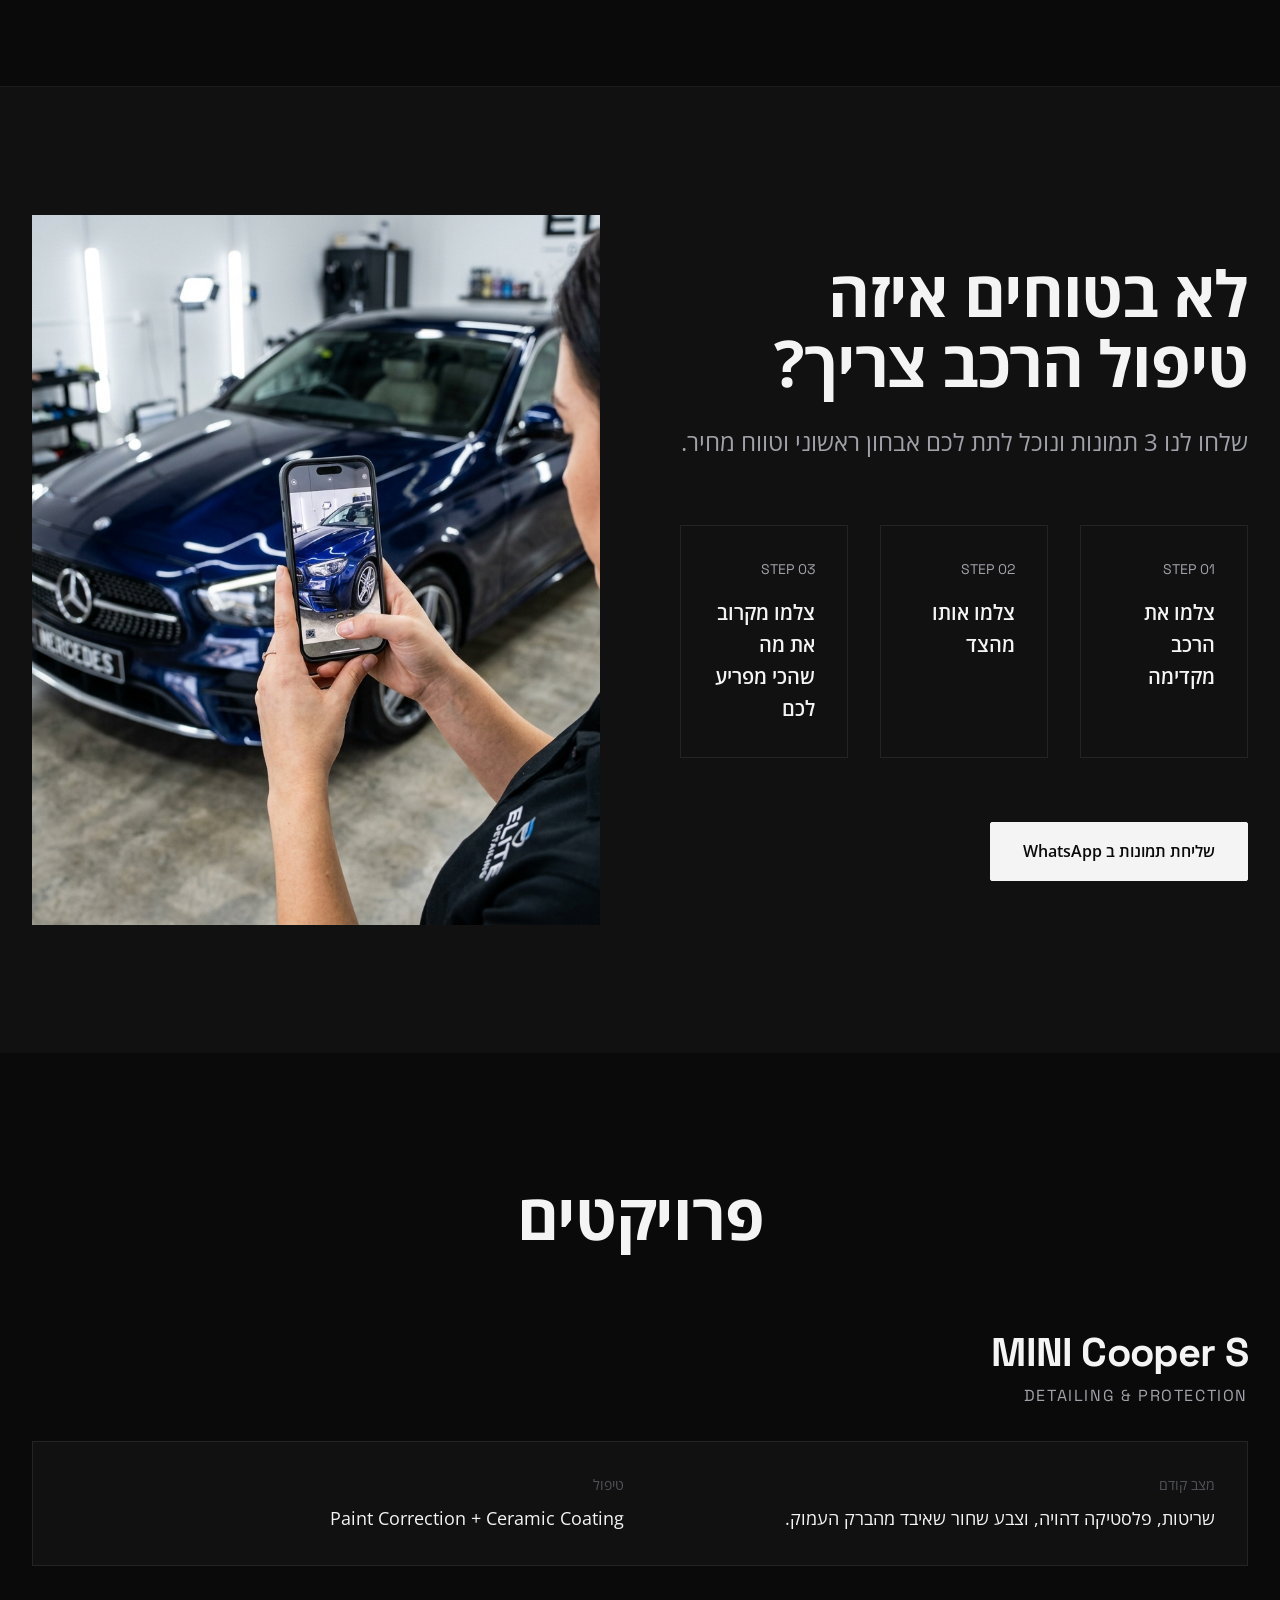
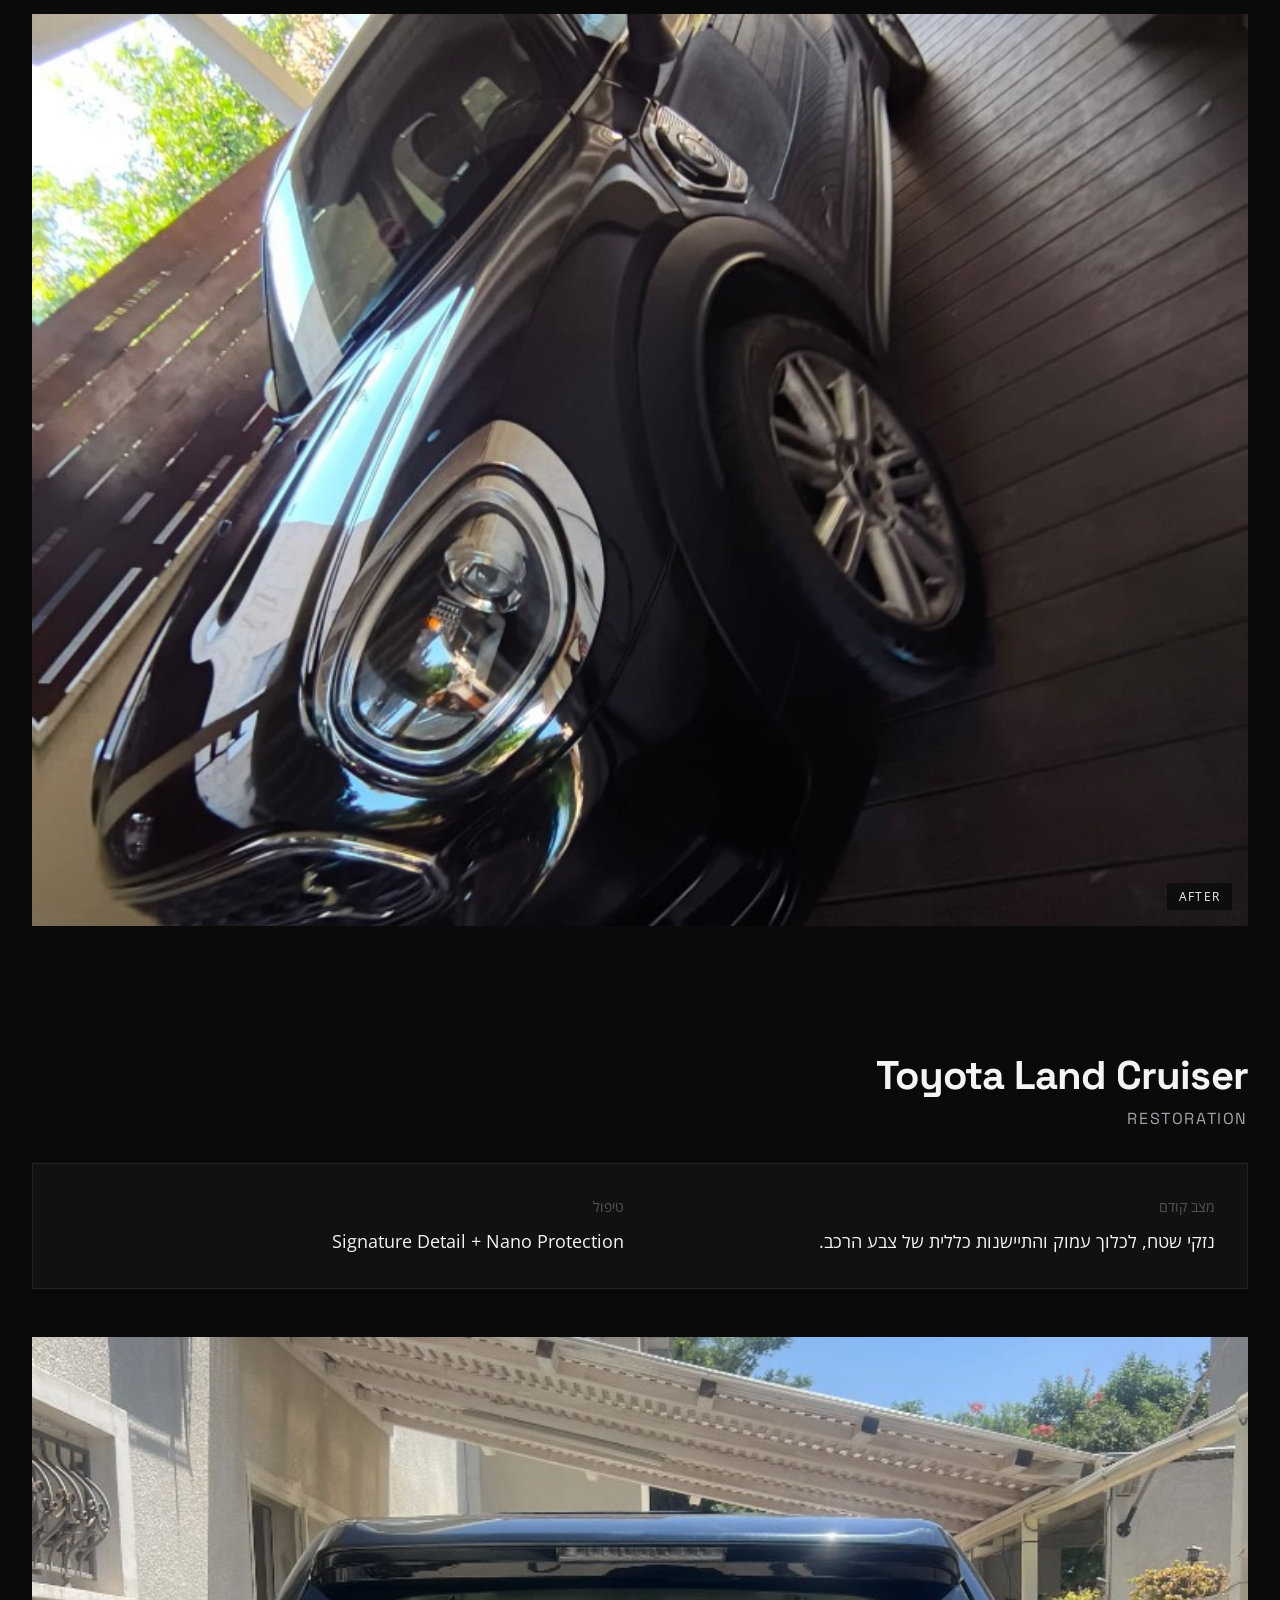
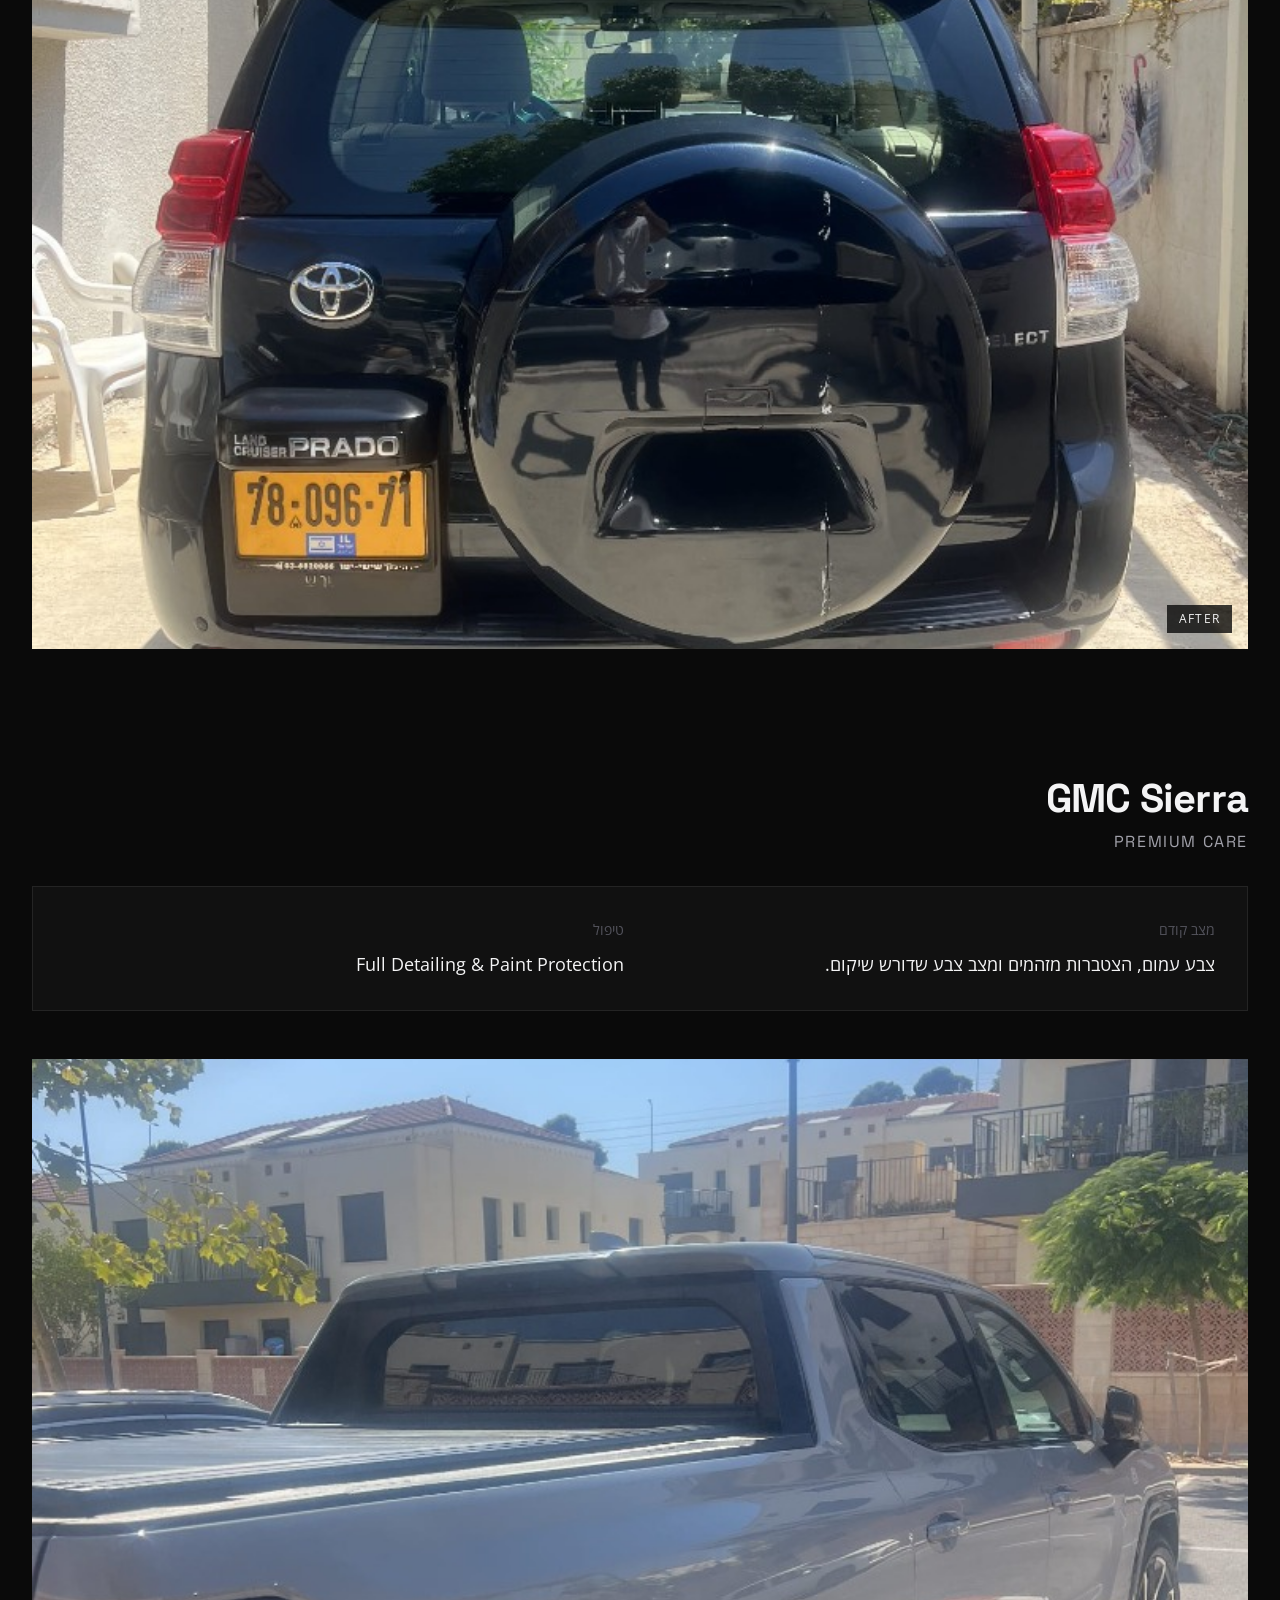
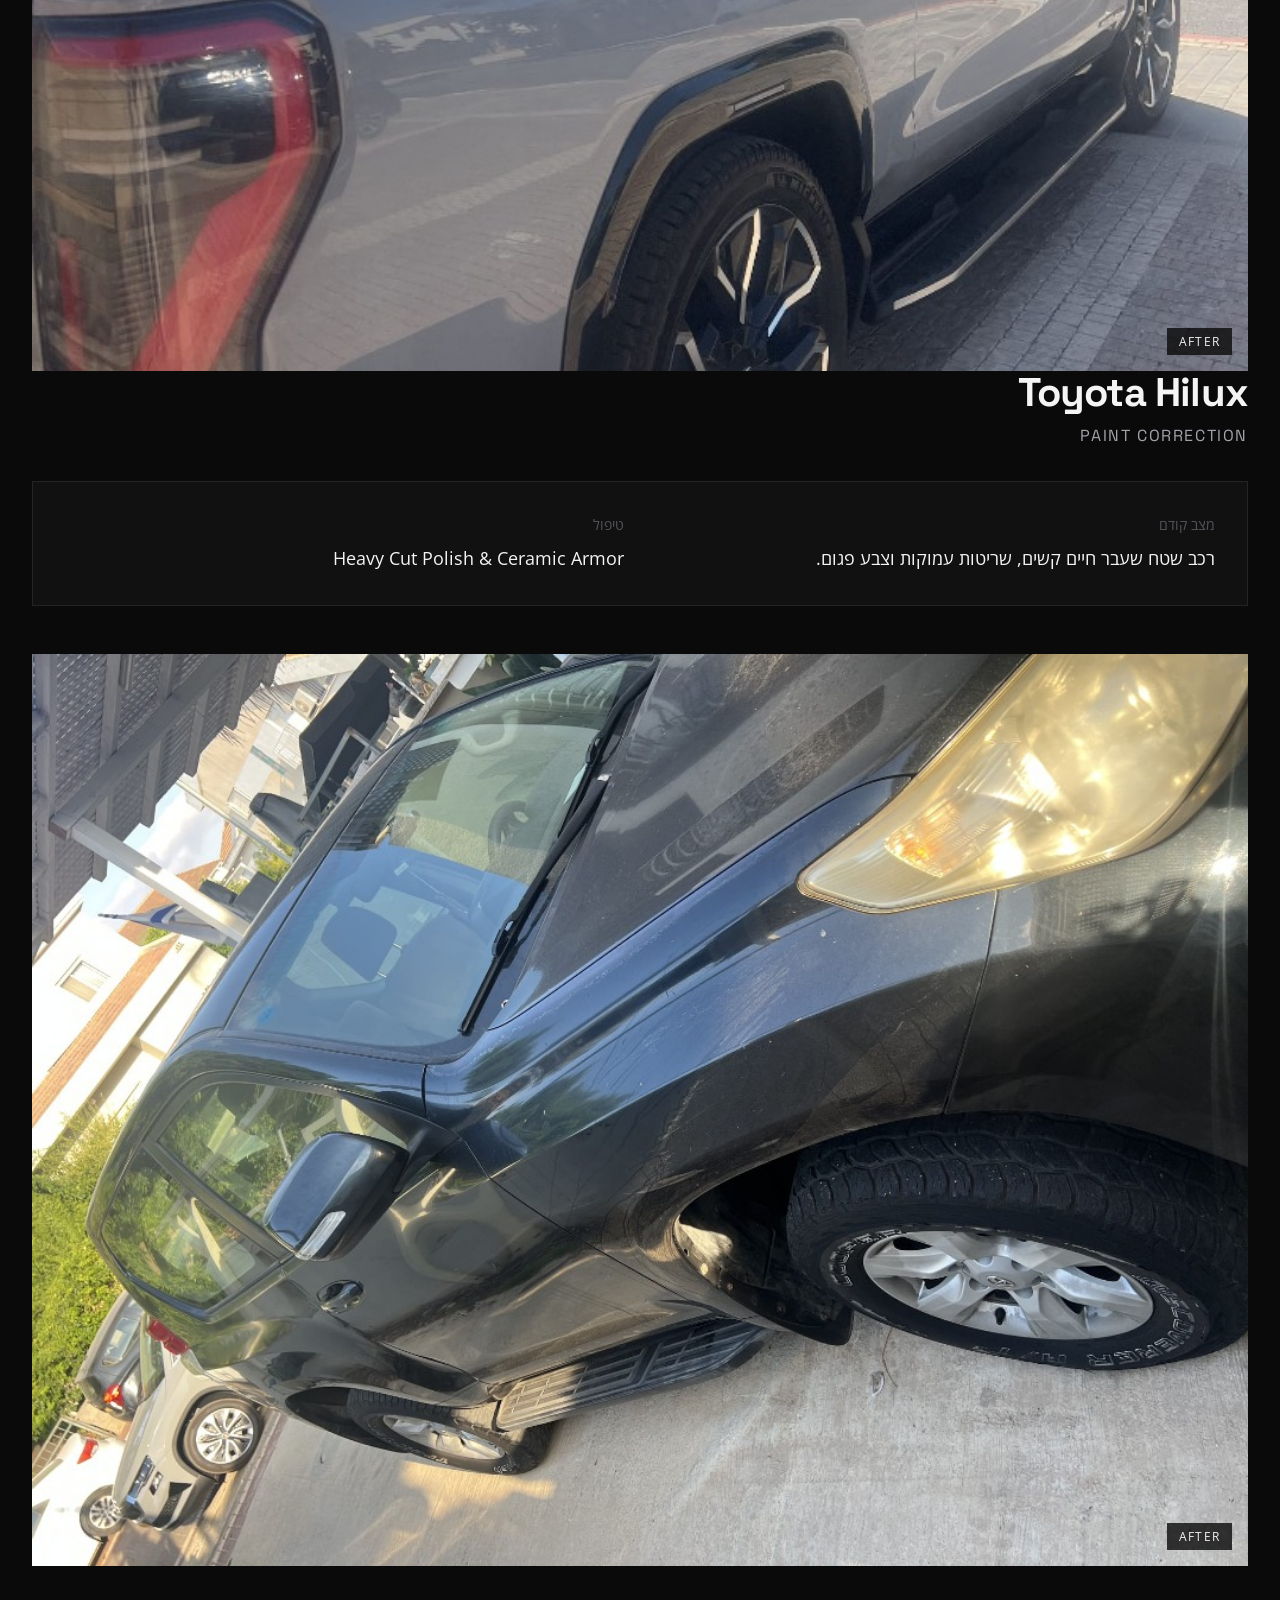
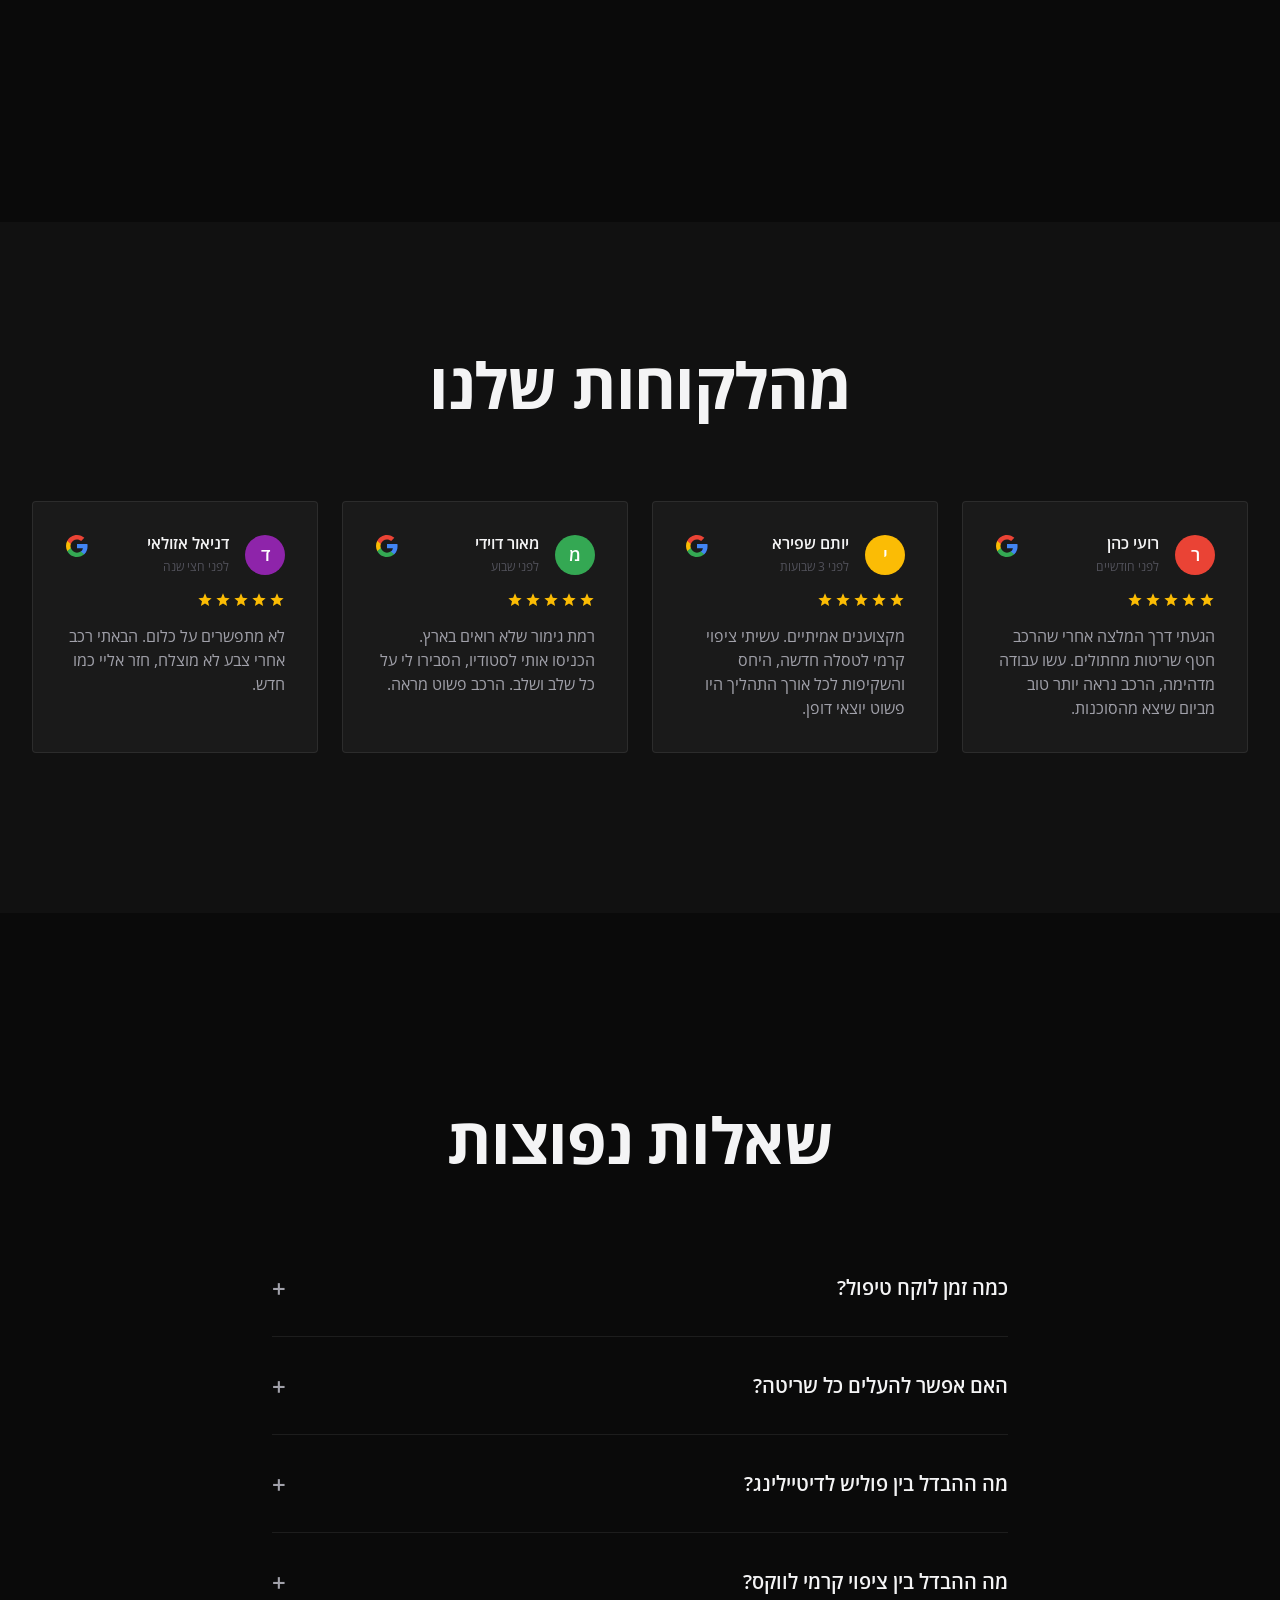
==== commit 3e8fea27: "Fix logo text to Auto Studio" ====
--- a/index.html
+++ b/index.html
@@ -32,7 +32,7 @@
                 <a href="#faq">שאלות נפוצות</a>
             </nav>
             <a href="#" class="logo">
-                <img src="images/premium_logo_1791546338232.png" alt="Auto Studio Premium Detailing Logo" style="height: 70px; width: auto; object-fit: contain;">
+                <img src="images/auto_studio_logo_1791547595255.png" alt="Auto Studio Premium Detailing Logo" style="height: 70px; width: auto; object-fit: contain;">
             </a>
             <div class="header-cta">
                 <a href="https://wa.me/972509571597?text=היי%20Auto%20Studio,%20אשמח%20לקבל%20אבחון%20ראשוני%20לרכב%20שלי.%20מצרף%20תמונות." target="_blank" class="btn btn-primary">
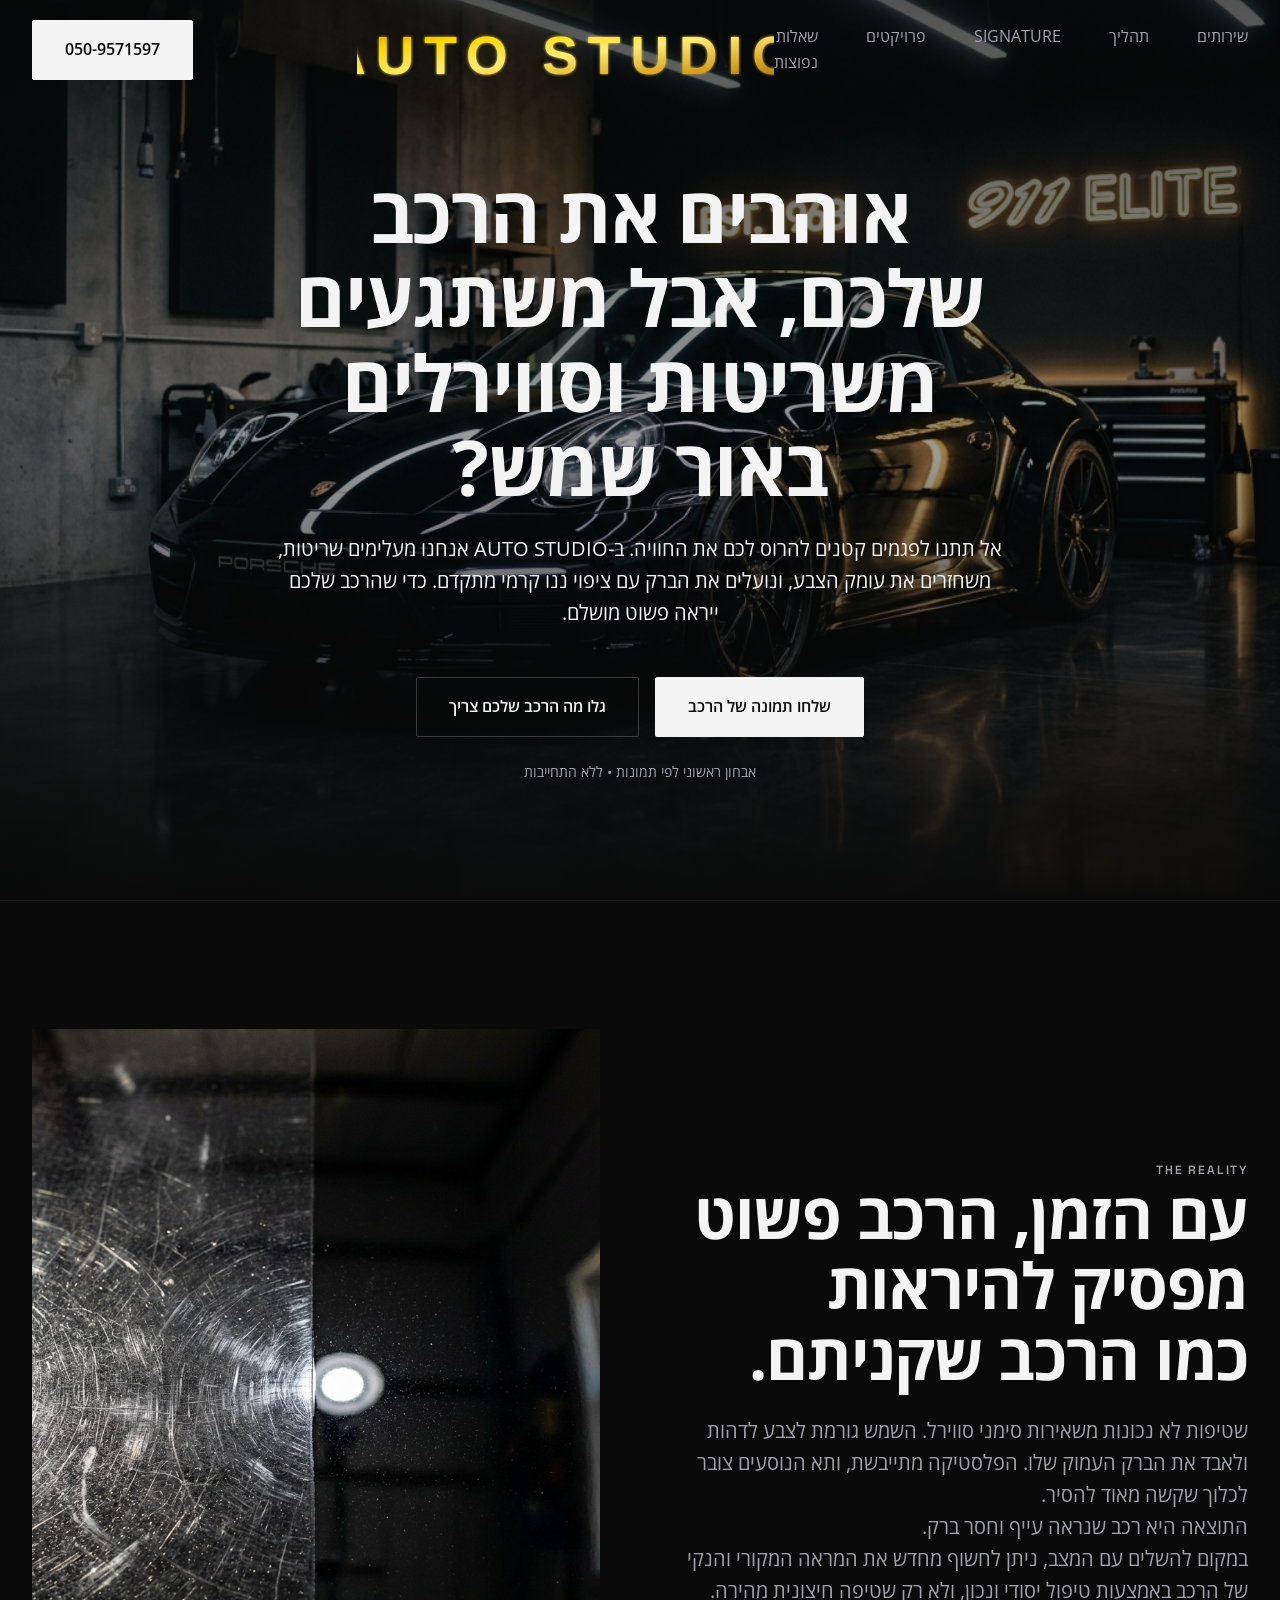
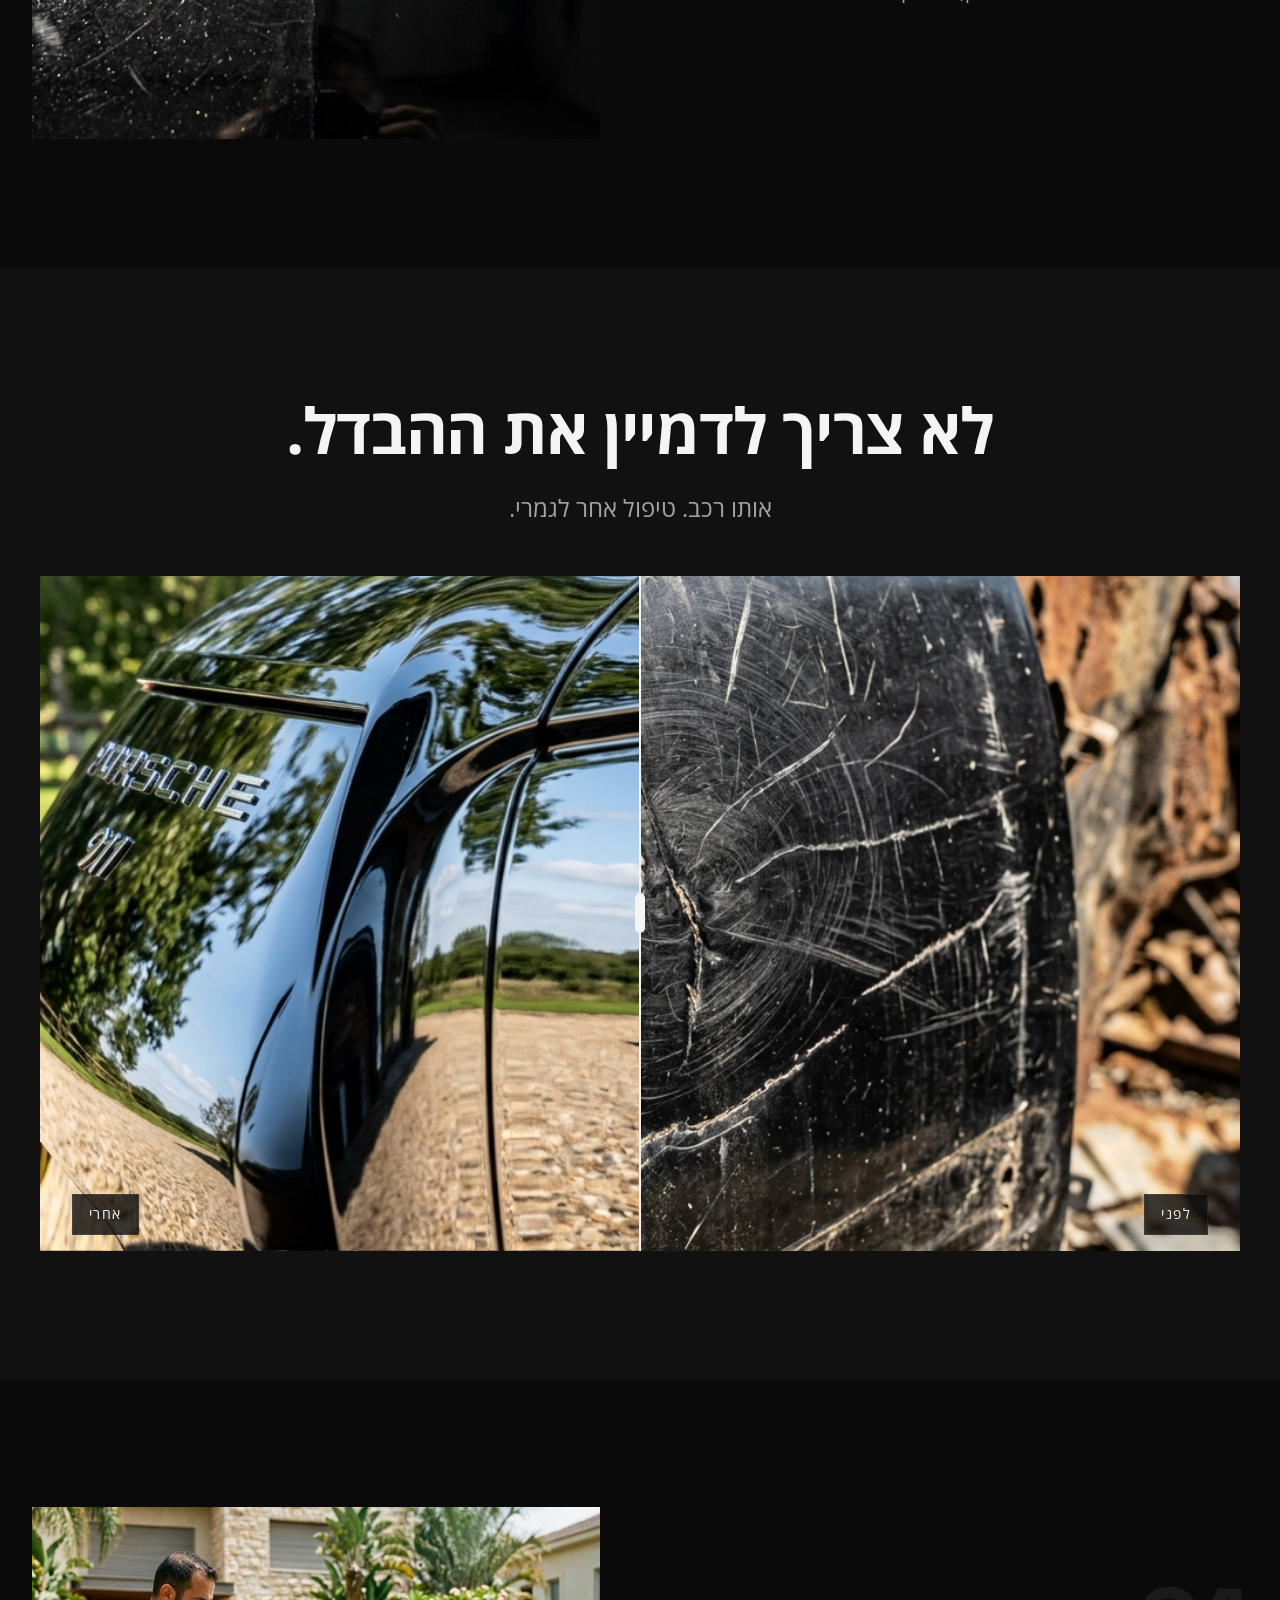
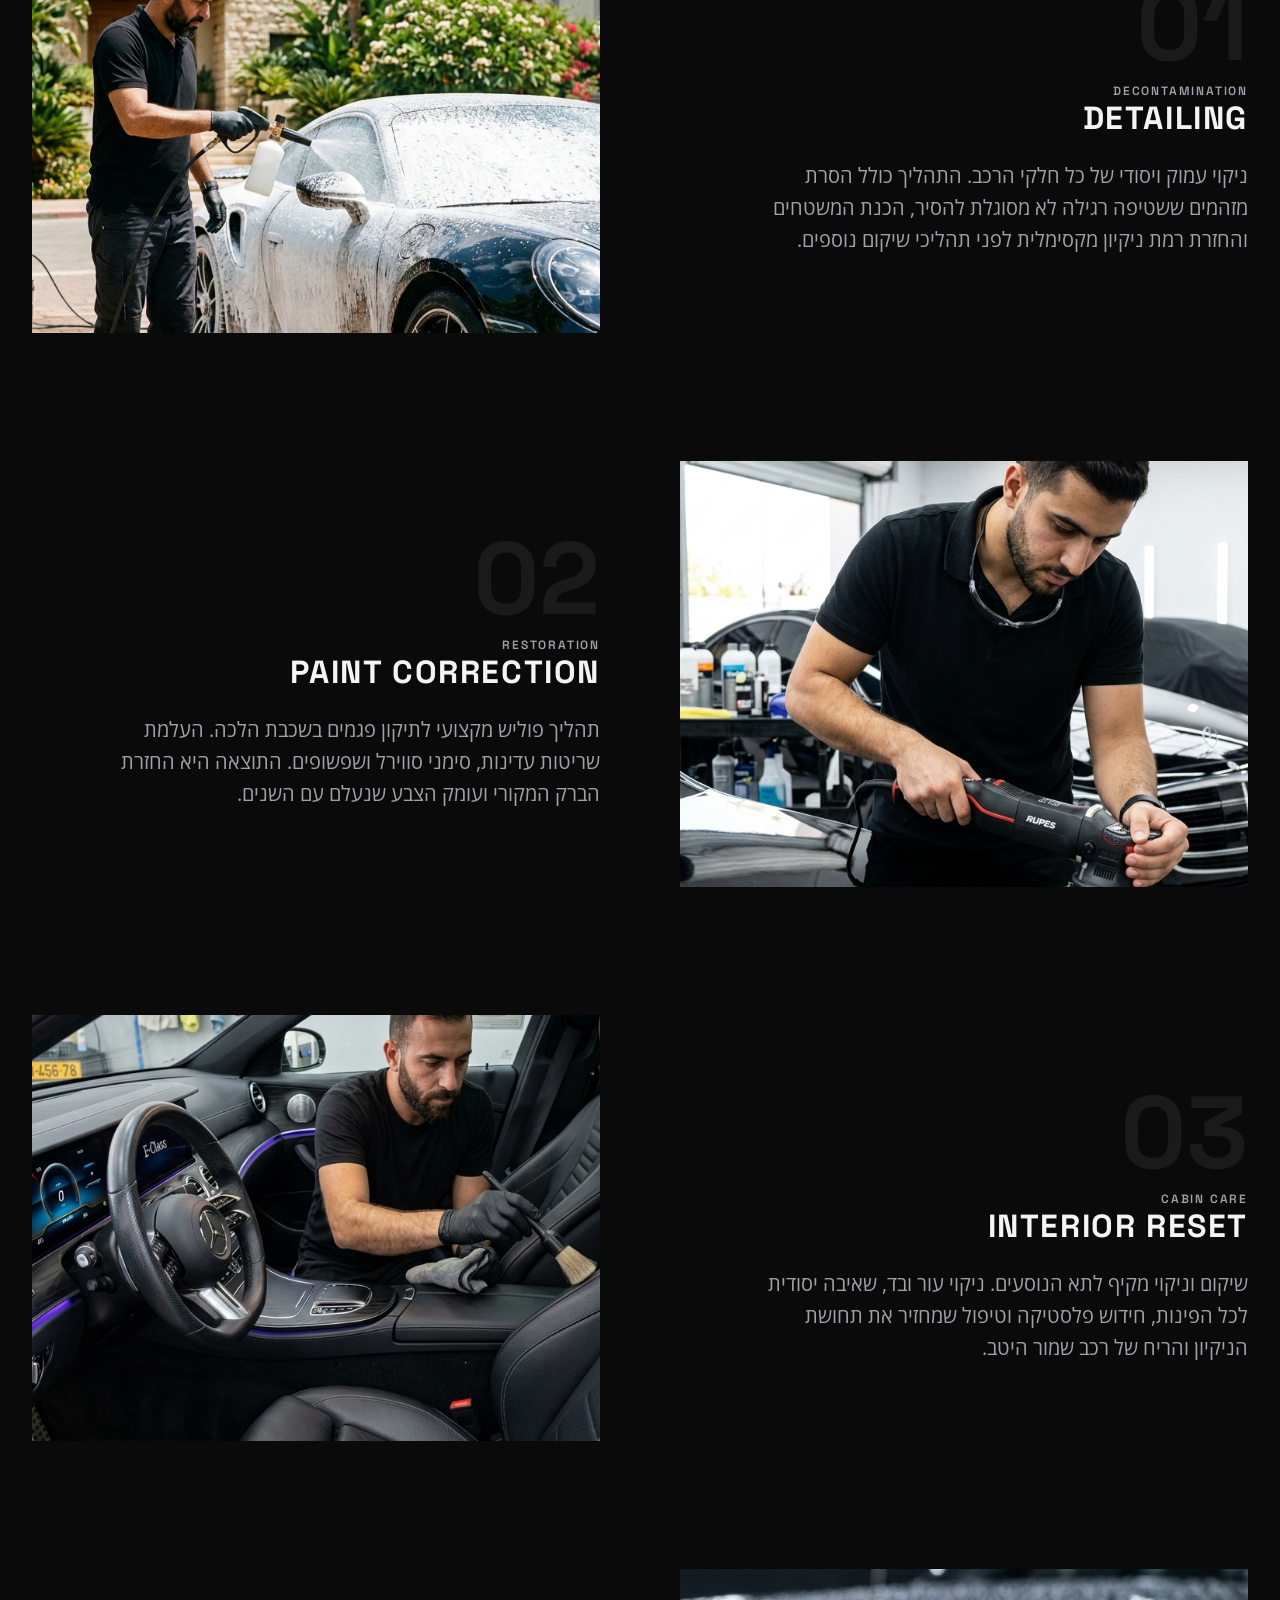
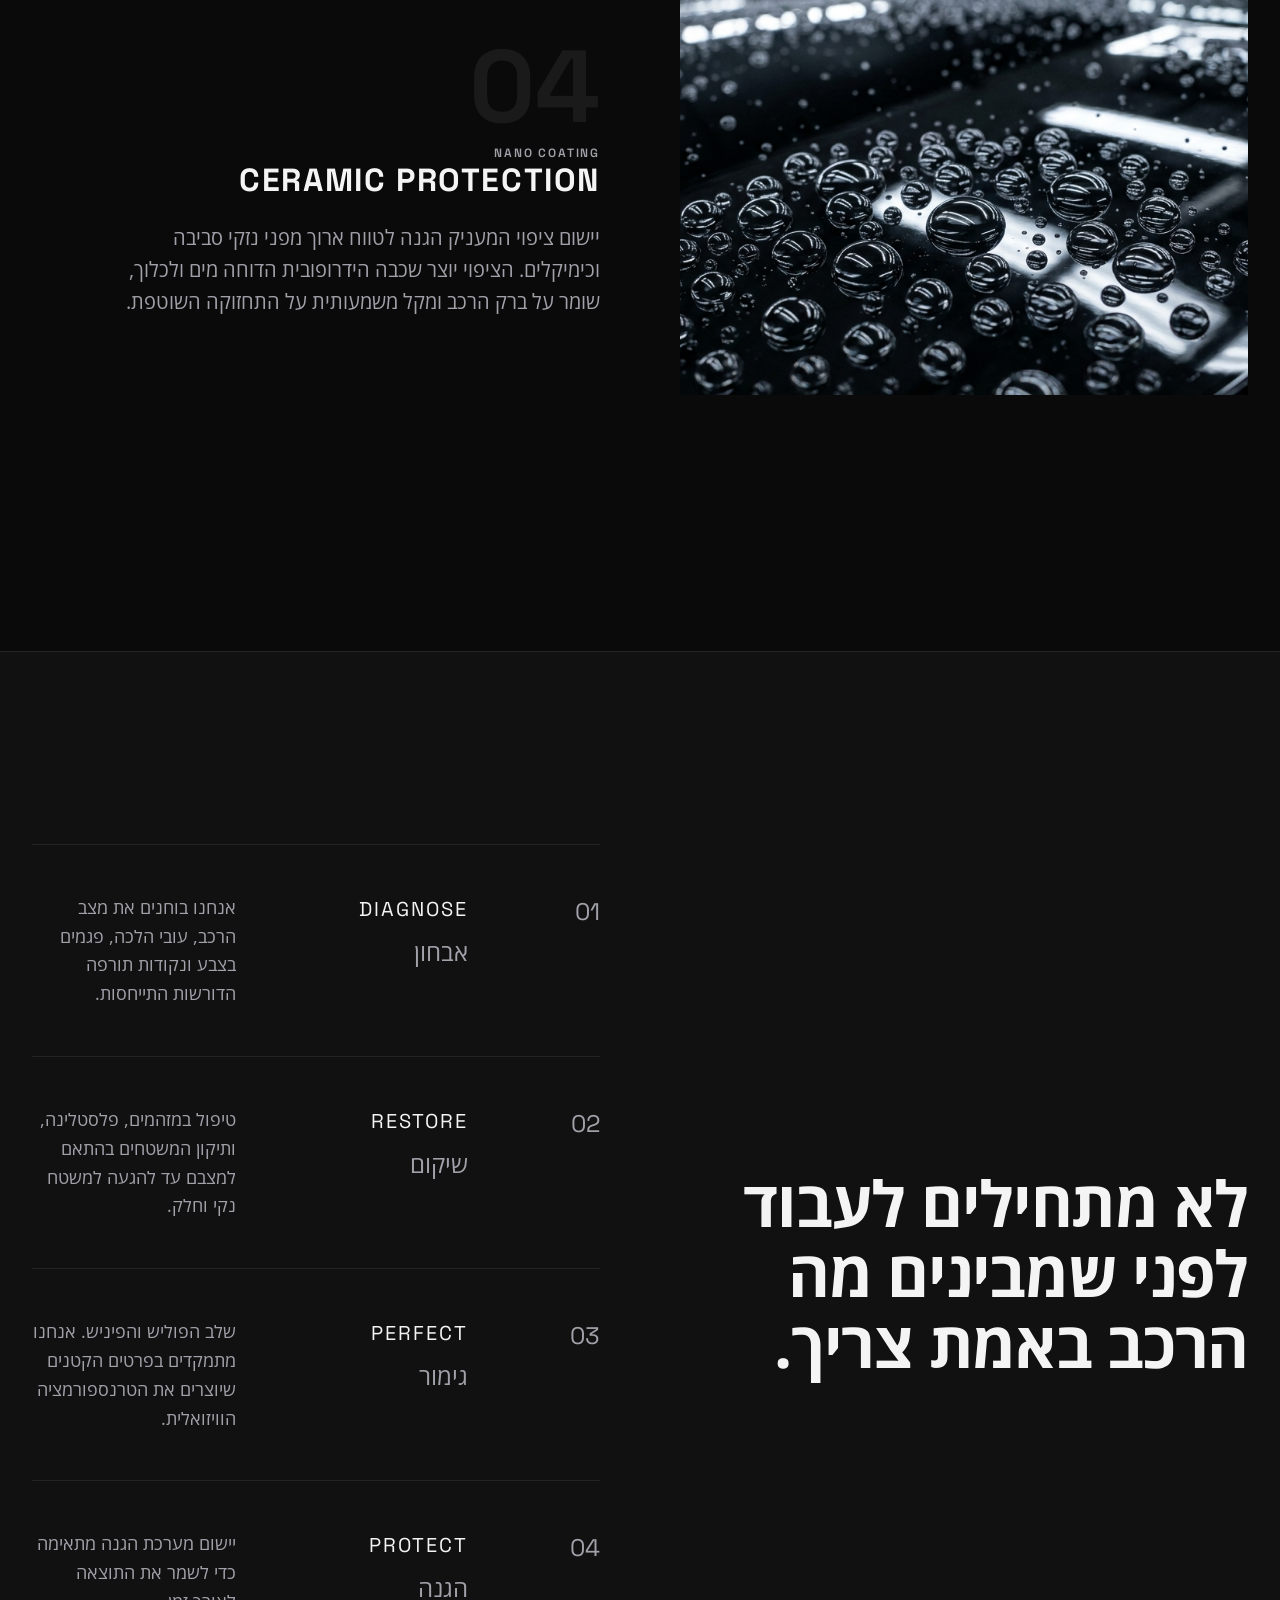
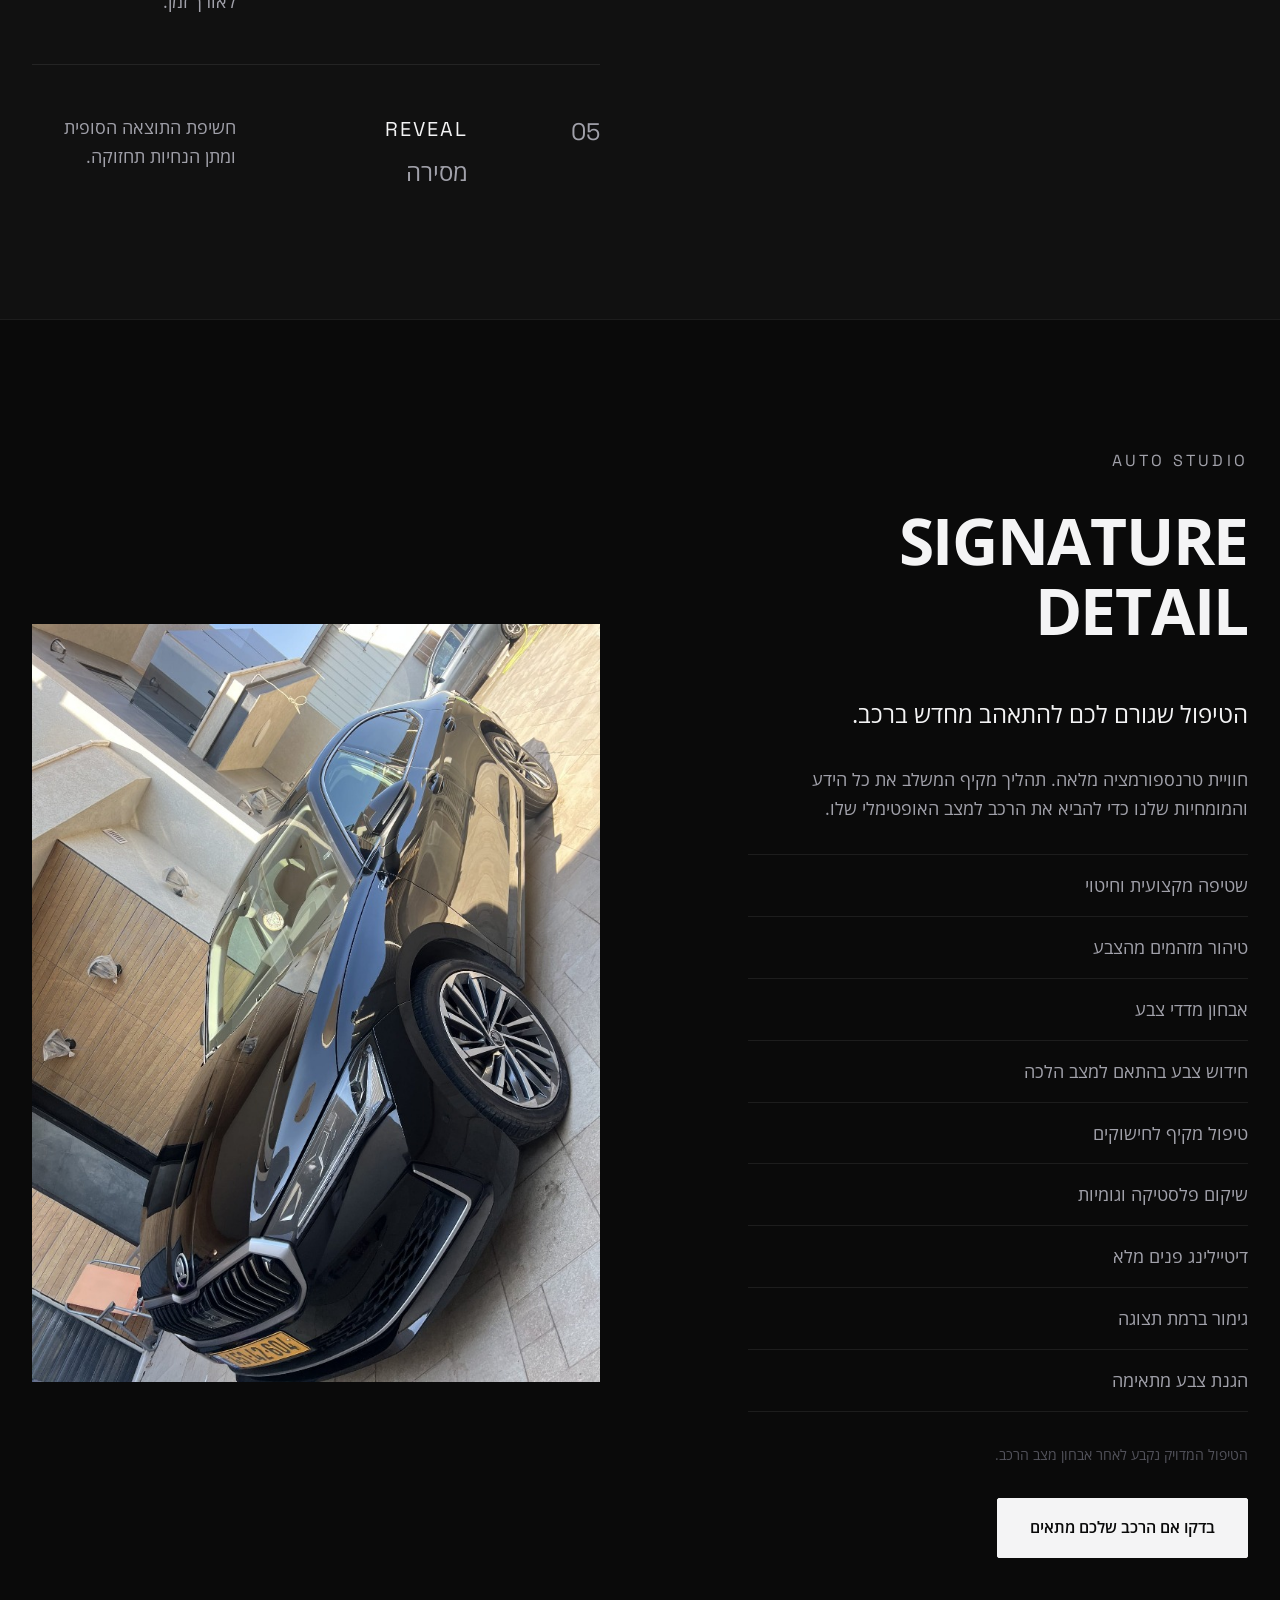
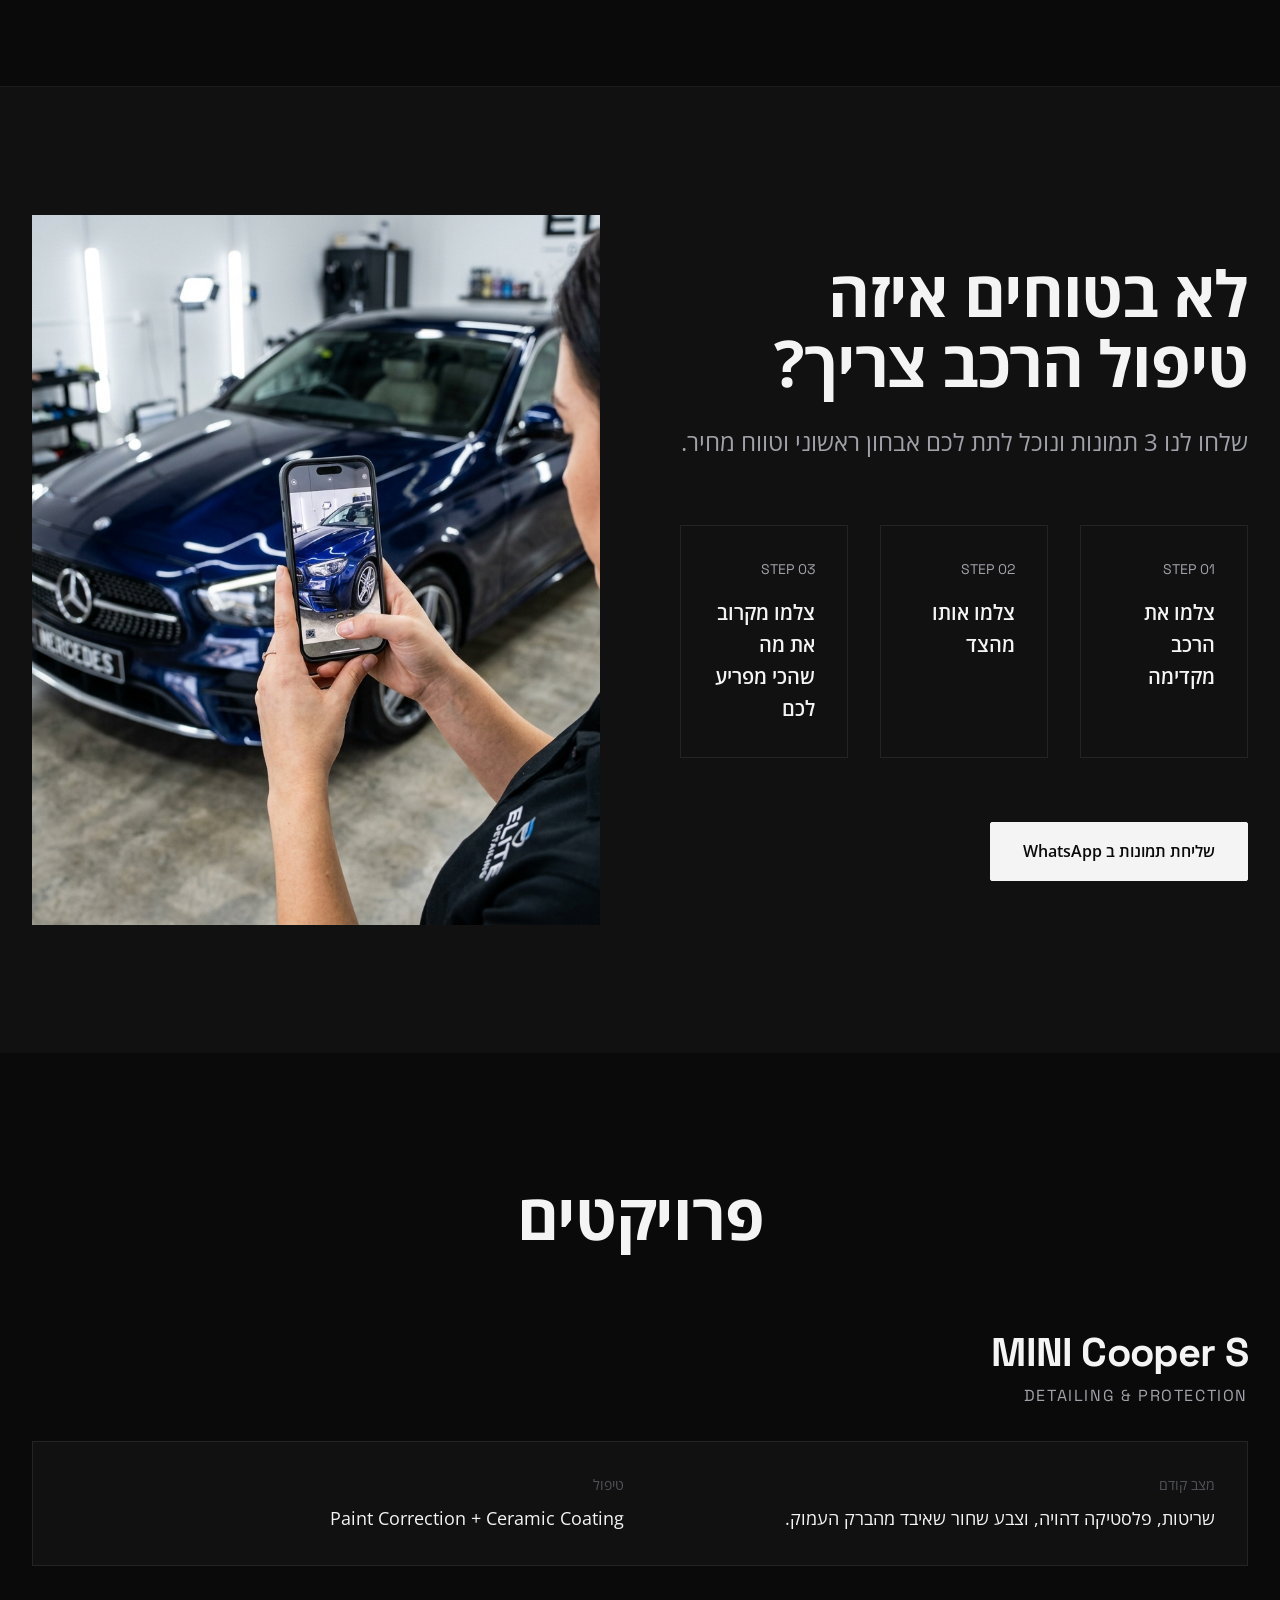
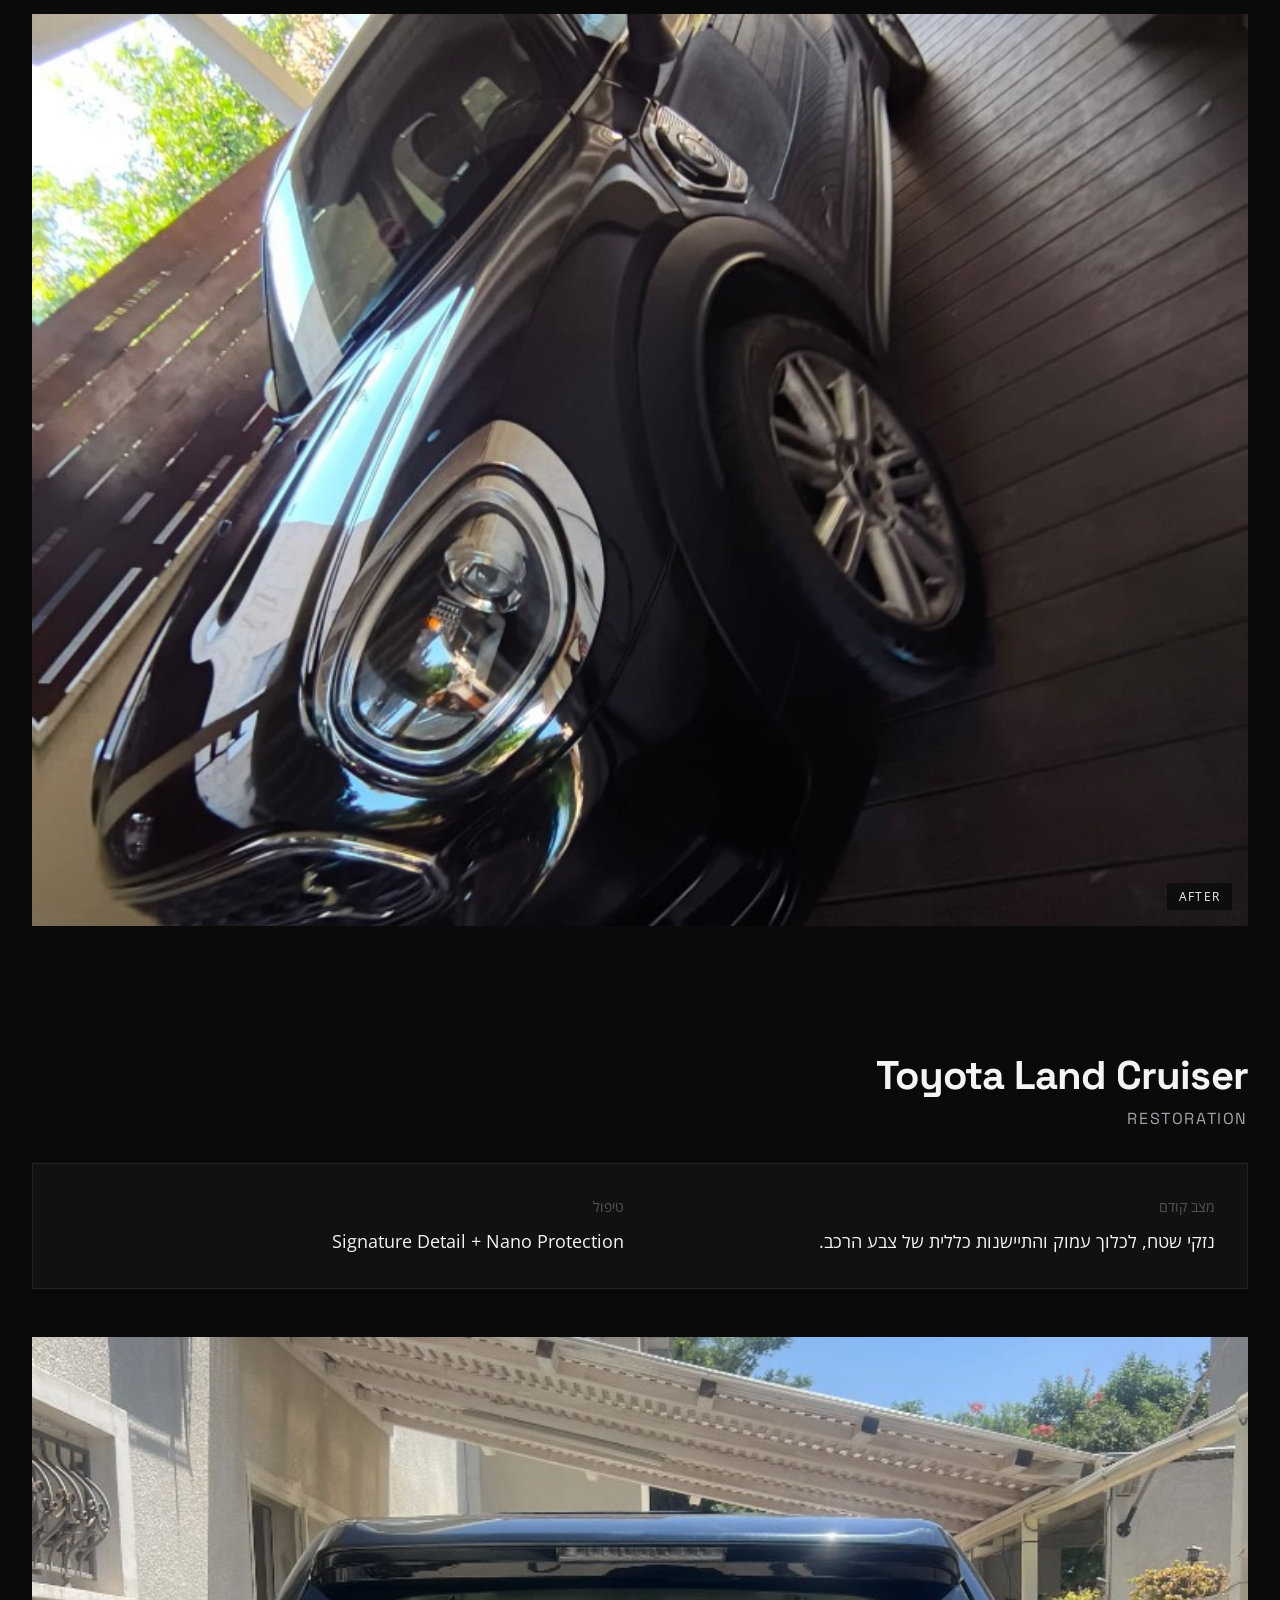
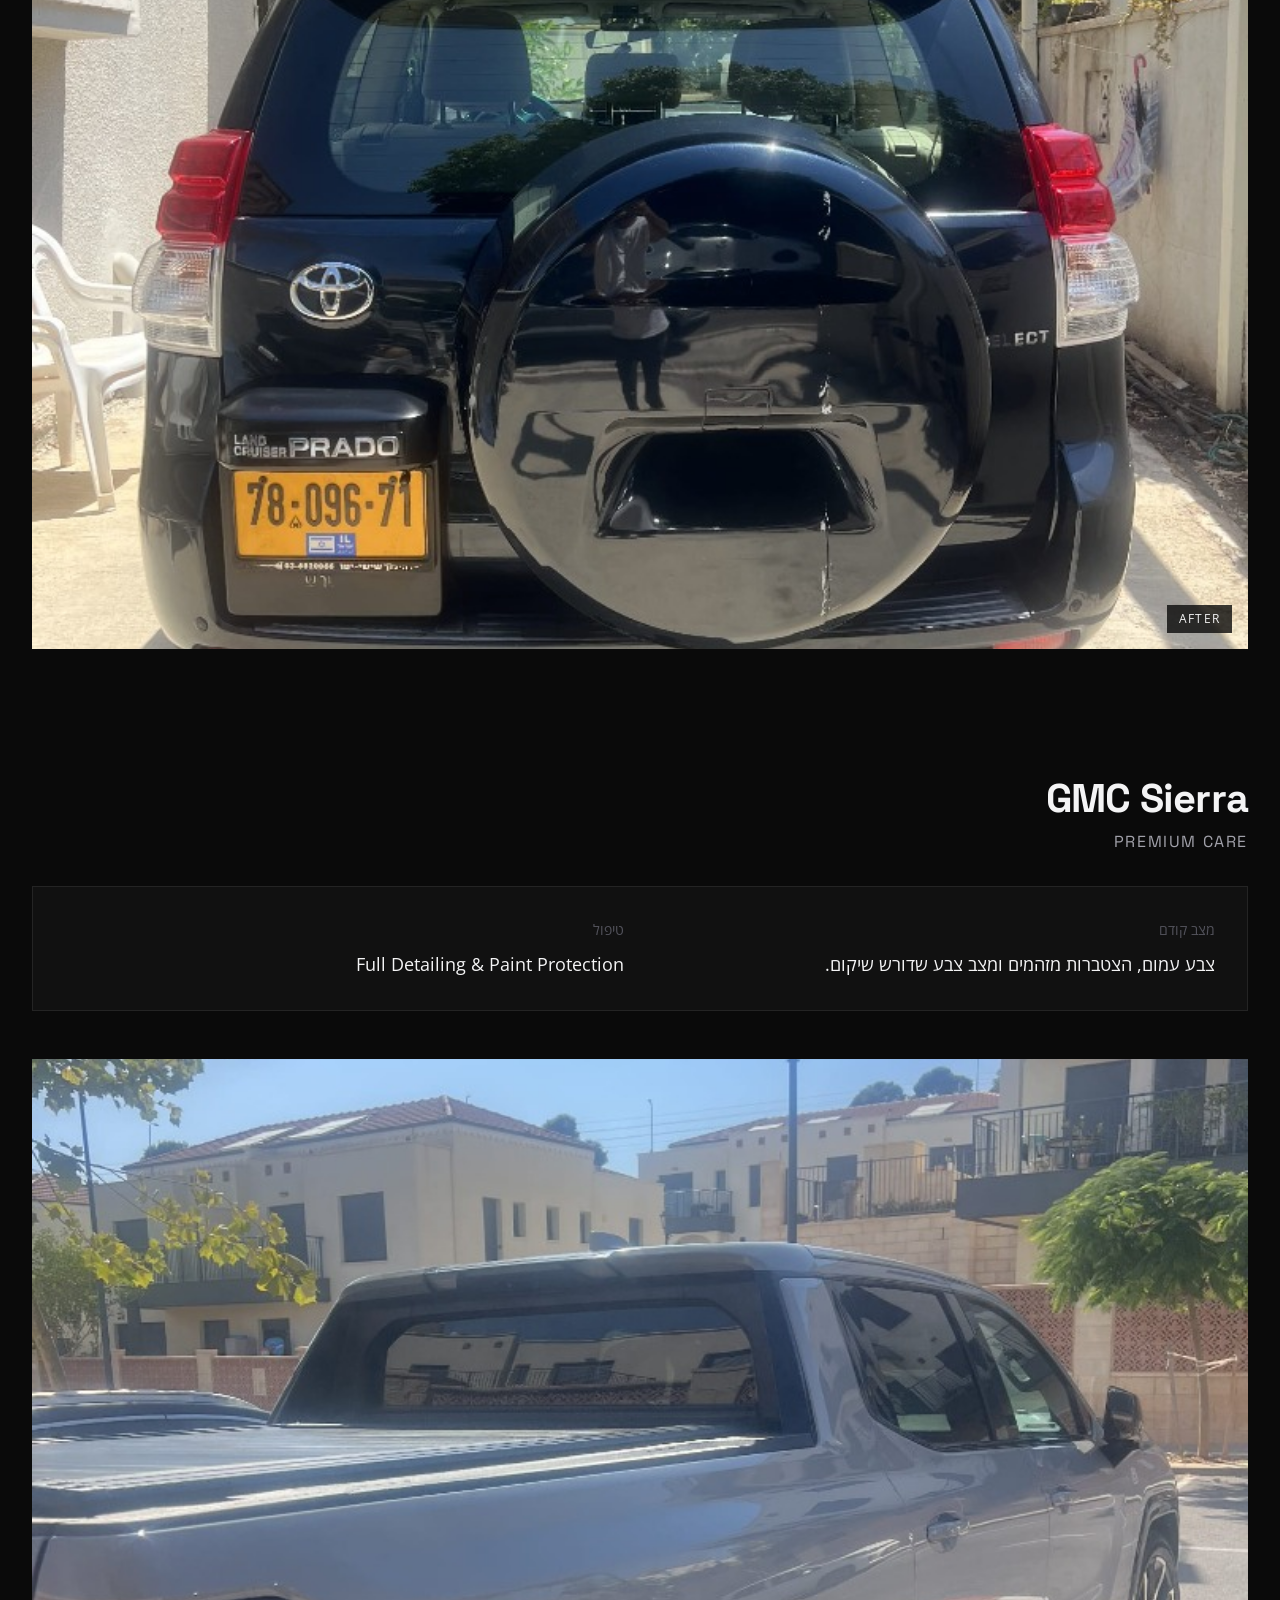
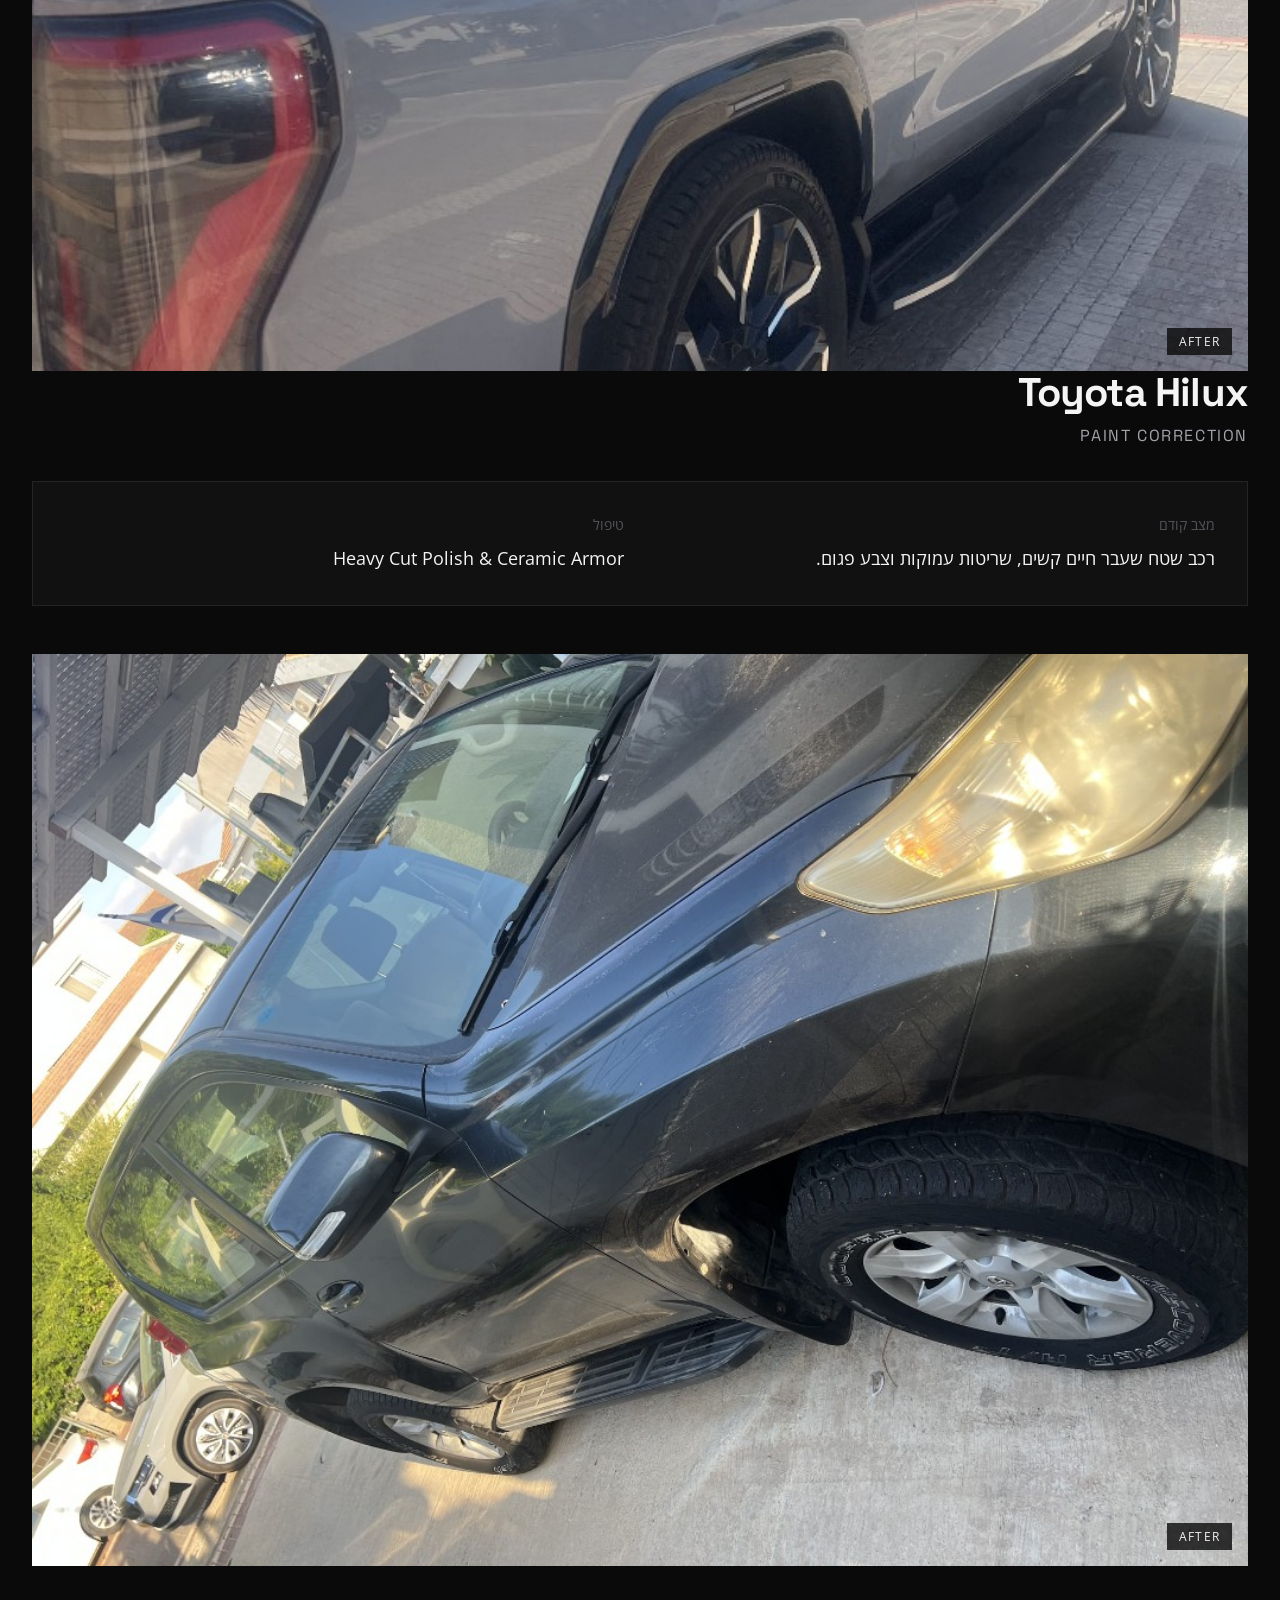
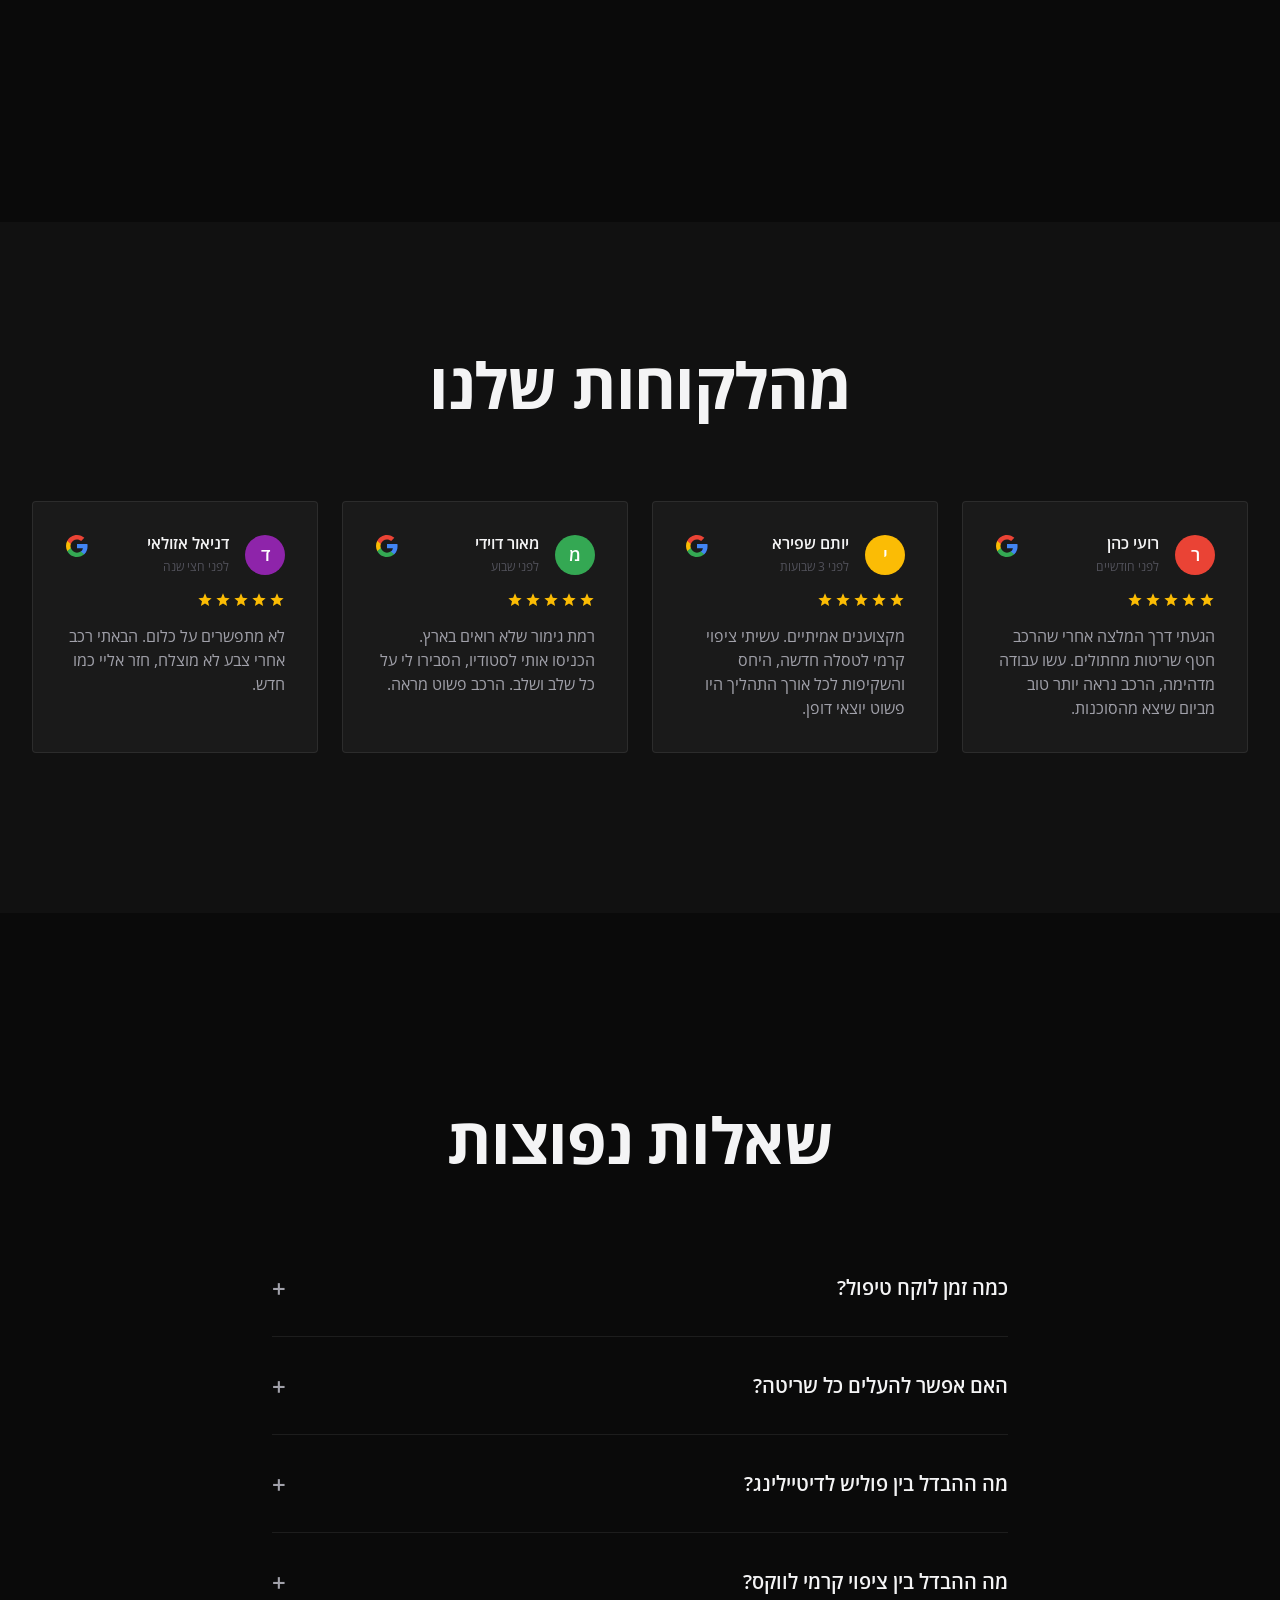
==== commit 593b28b4: "Update logo to transparent SVG and fix hero layout" ====
--- a/index.html
+++ b/index.html
@@ -32,7 +32,7 @@
                 <a href="#faq">שאלות נפוצות</a>
             </nav>
             <a href="#" class="logo">
-                <img src="images/auto_studio_logo_1791547595255.png" alt="Auto Studio Premium Detailing Logo" style="height: 70px; width: auto; object-fit: contain;">
+                <img src="images/logo.svg" alt="Auto Studio Premium Detailing Logo" style="height: 100px; width: auto; object-fit: contain;">
             </a>
             <div class="header-cta">
                 <a href="https://wa.me/972509571597?text=היי%20Auto%20Studio,%20אשמח%20לקבל%20אבחון%20ראשוני%20לרכב%20שלי.%20מצרף%20תמונות." target="_blank" class="btn btn-primary">
--- a/css/styles.css
+++ b/css/styles.css
@@ -316,7 +316,8 @@
     position: relative;
     min-height: 100vh;
     display: flex;
-    align-items: flex-end;
+    align-items: center;
+    padding-top: 15vh;
     padding-bottom: var(--space-lg);
 }
 
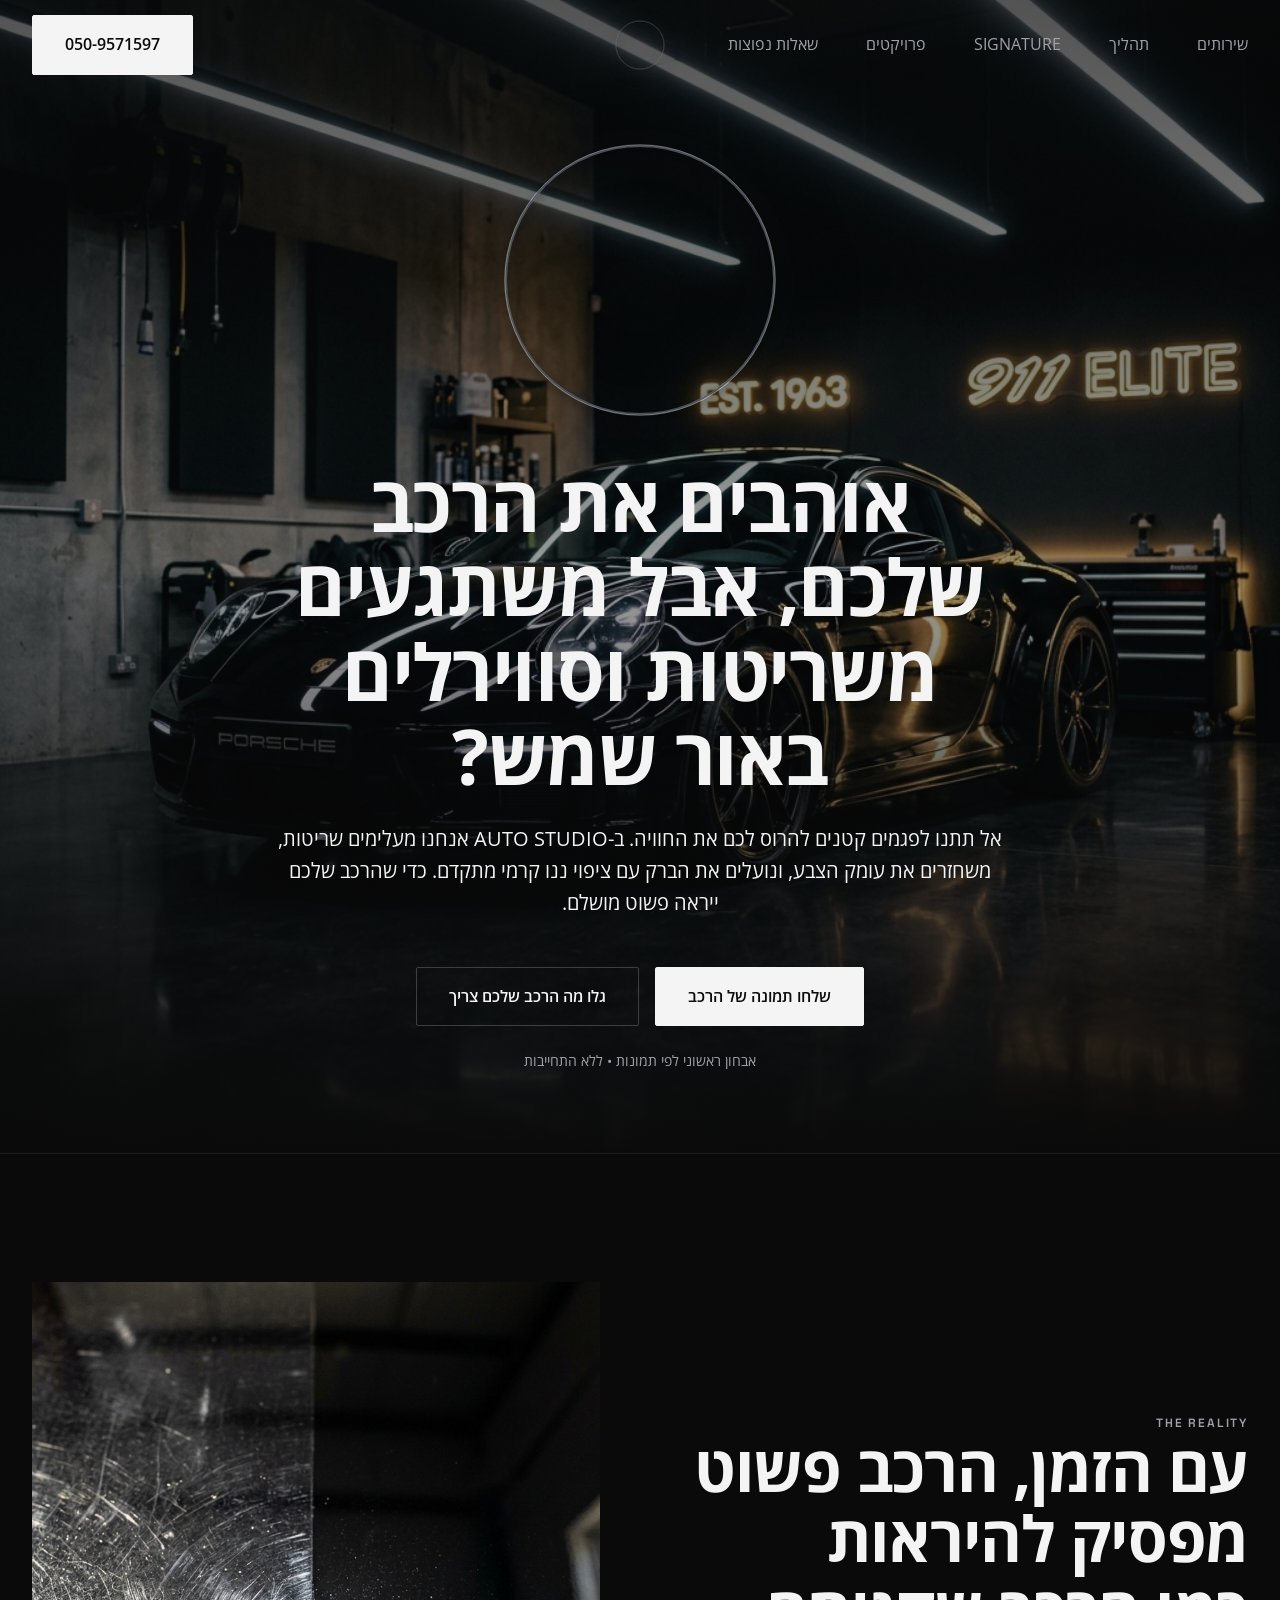
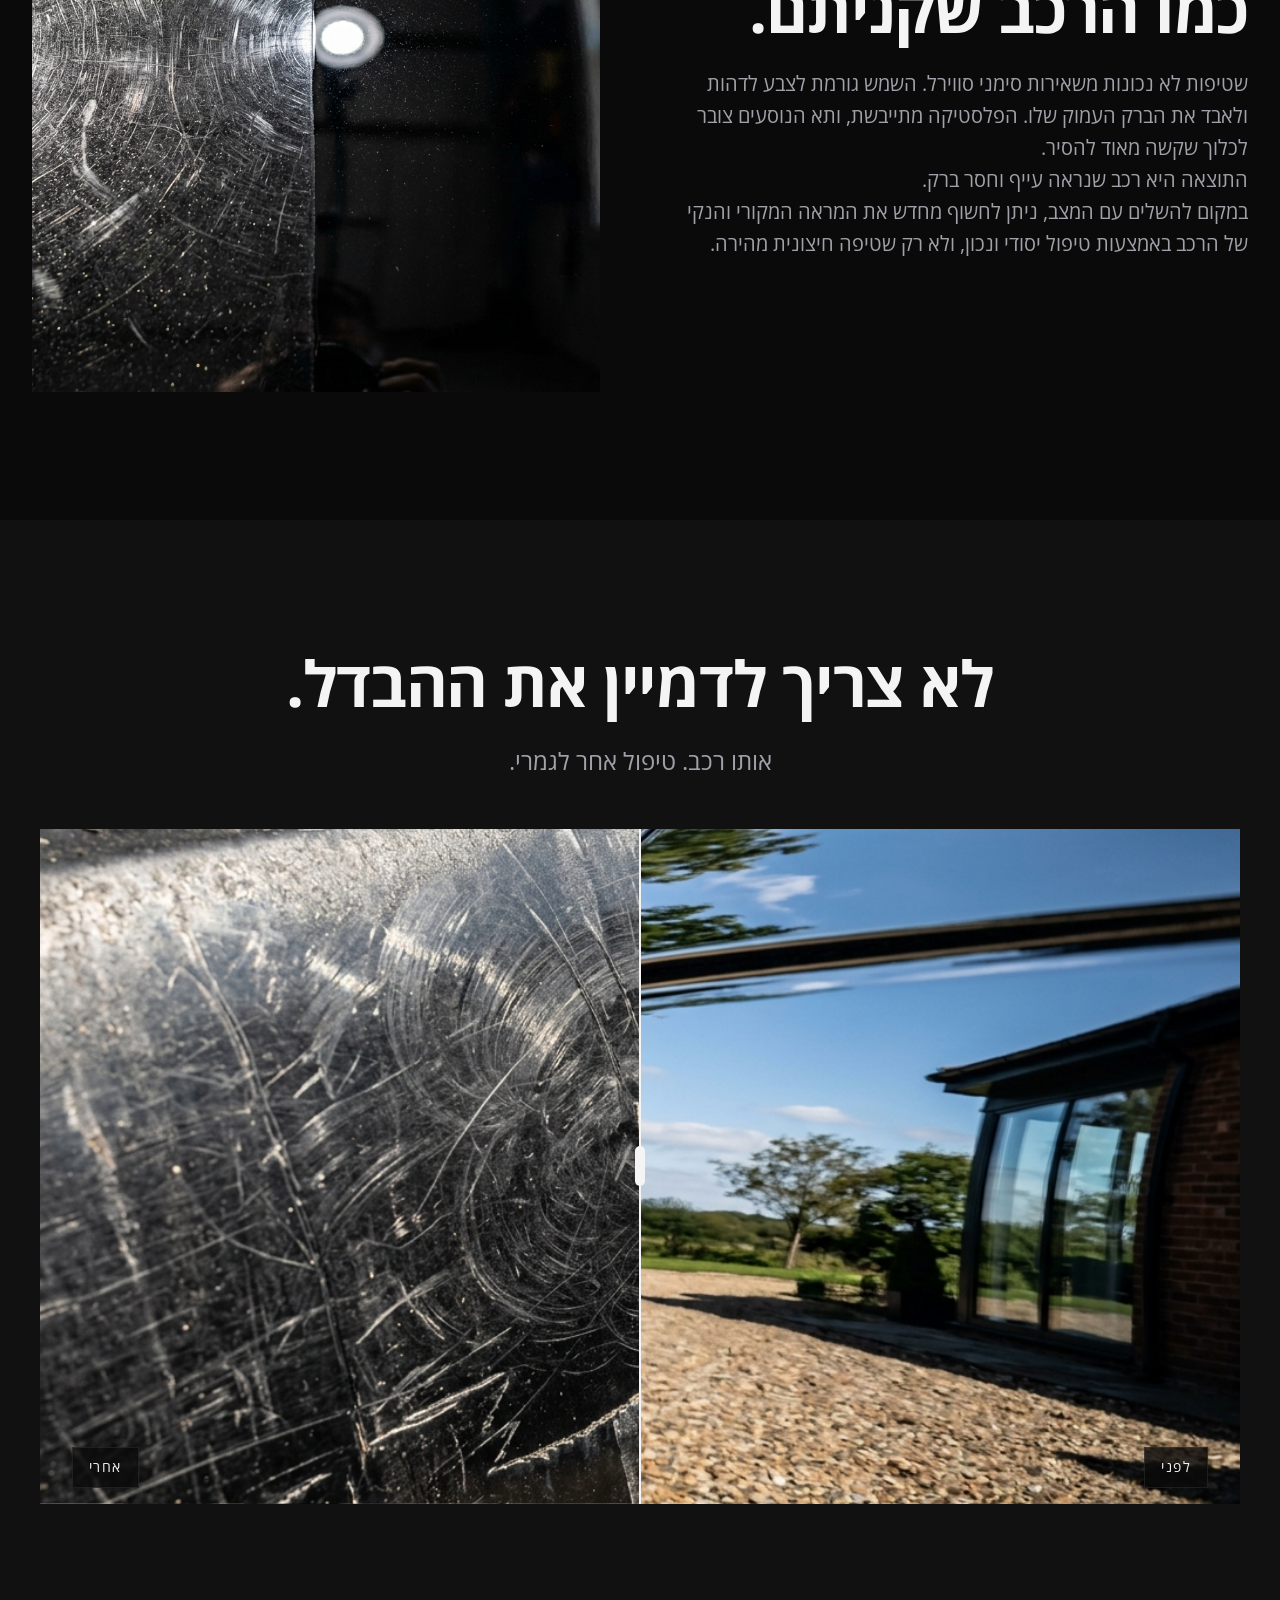
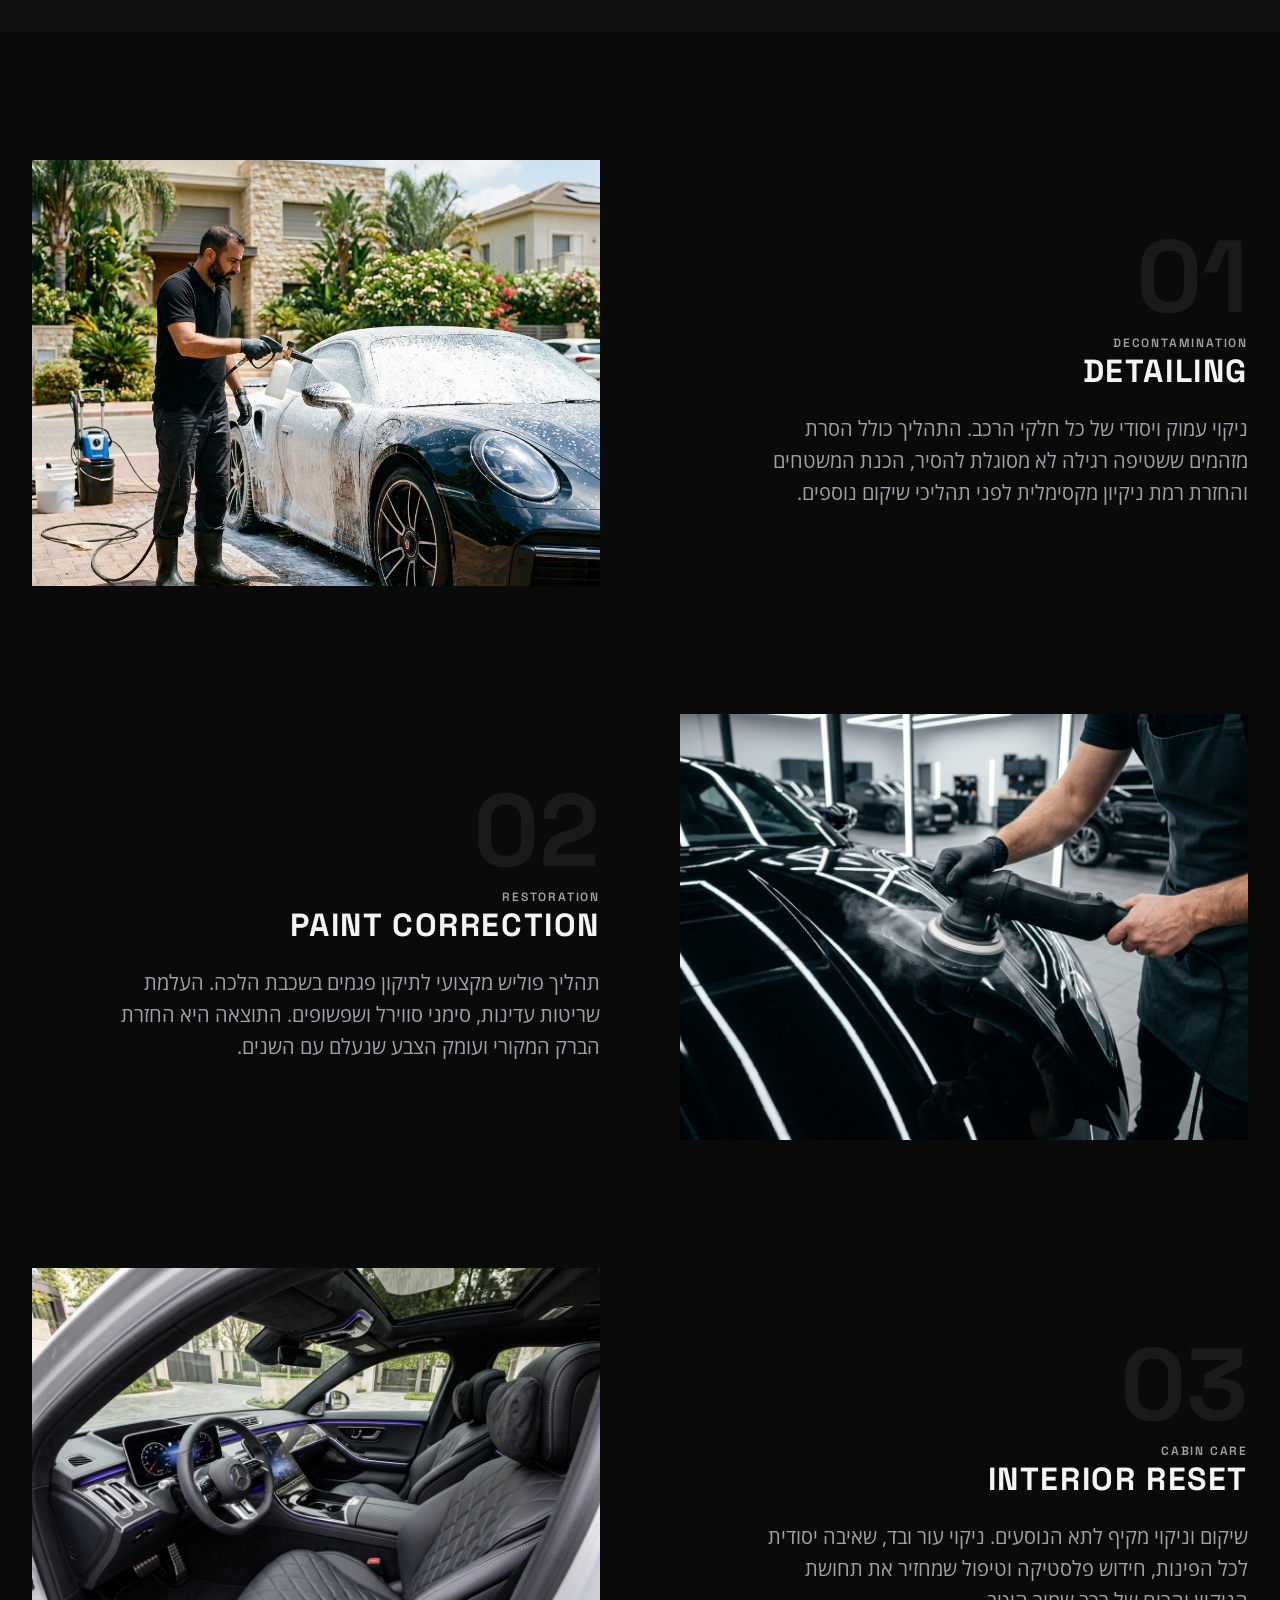
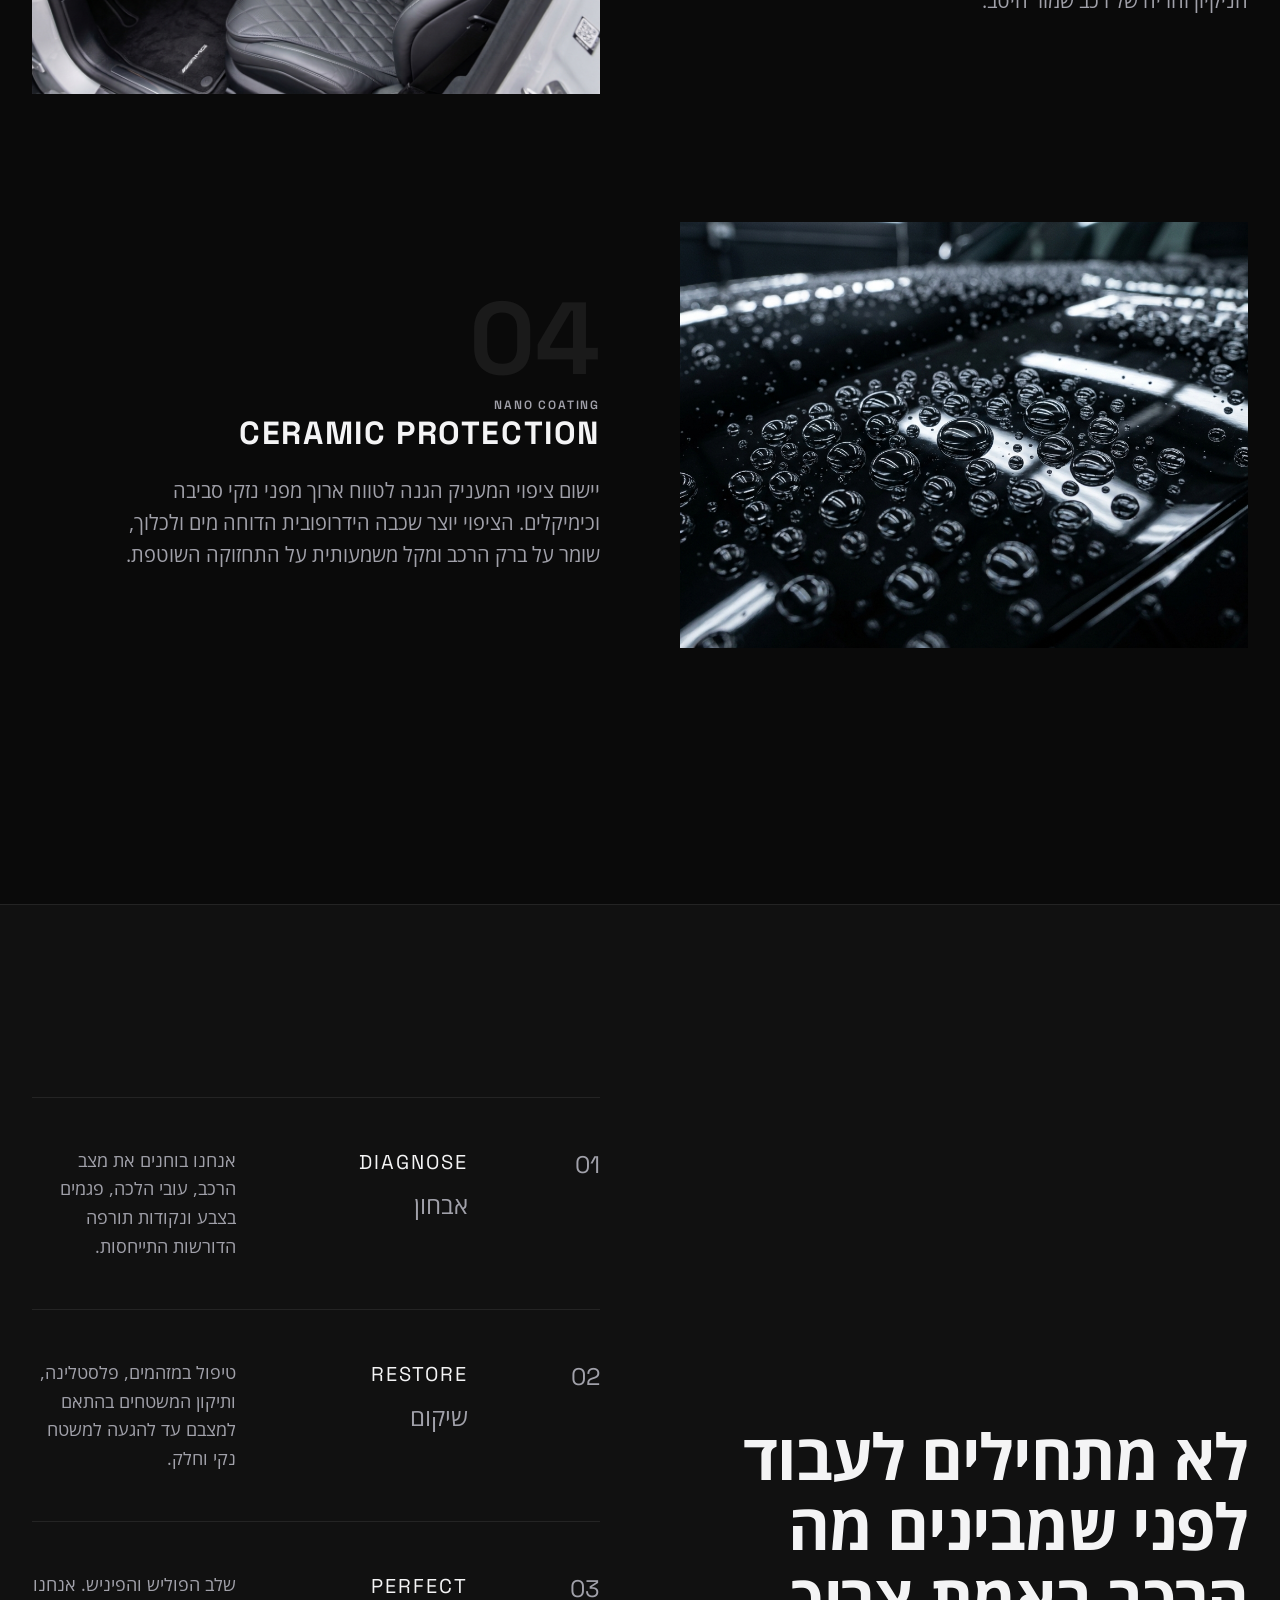
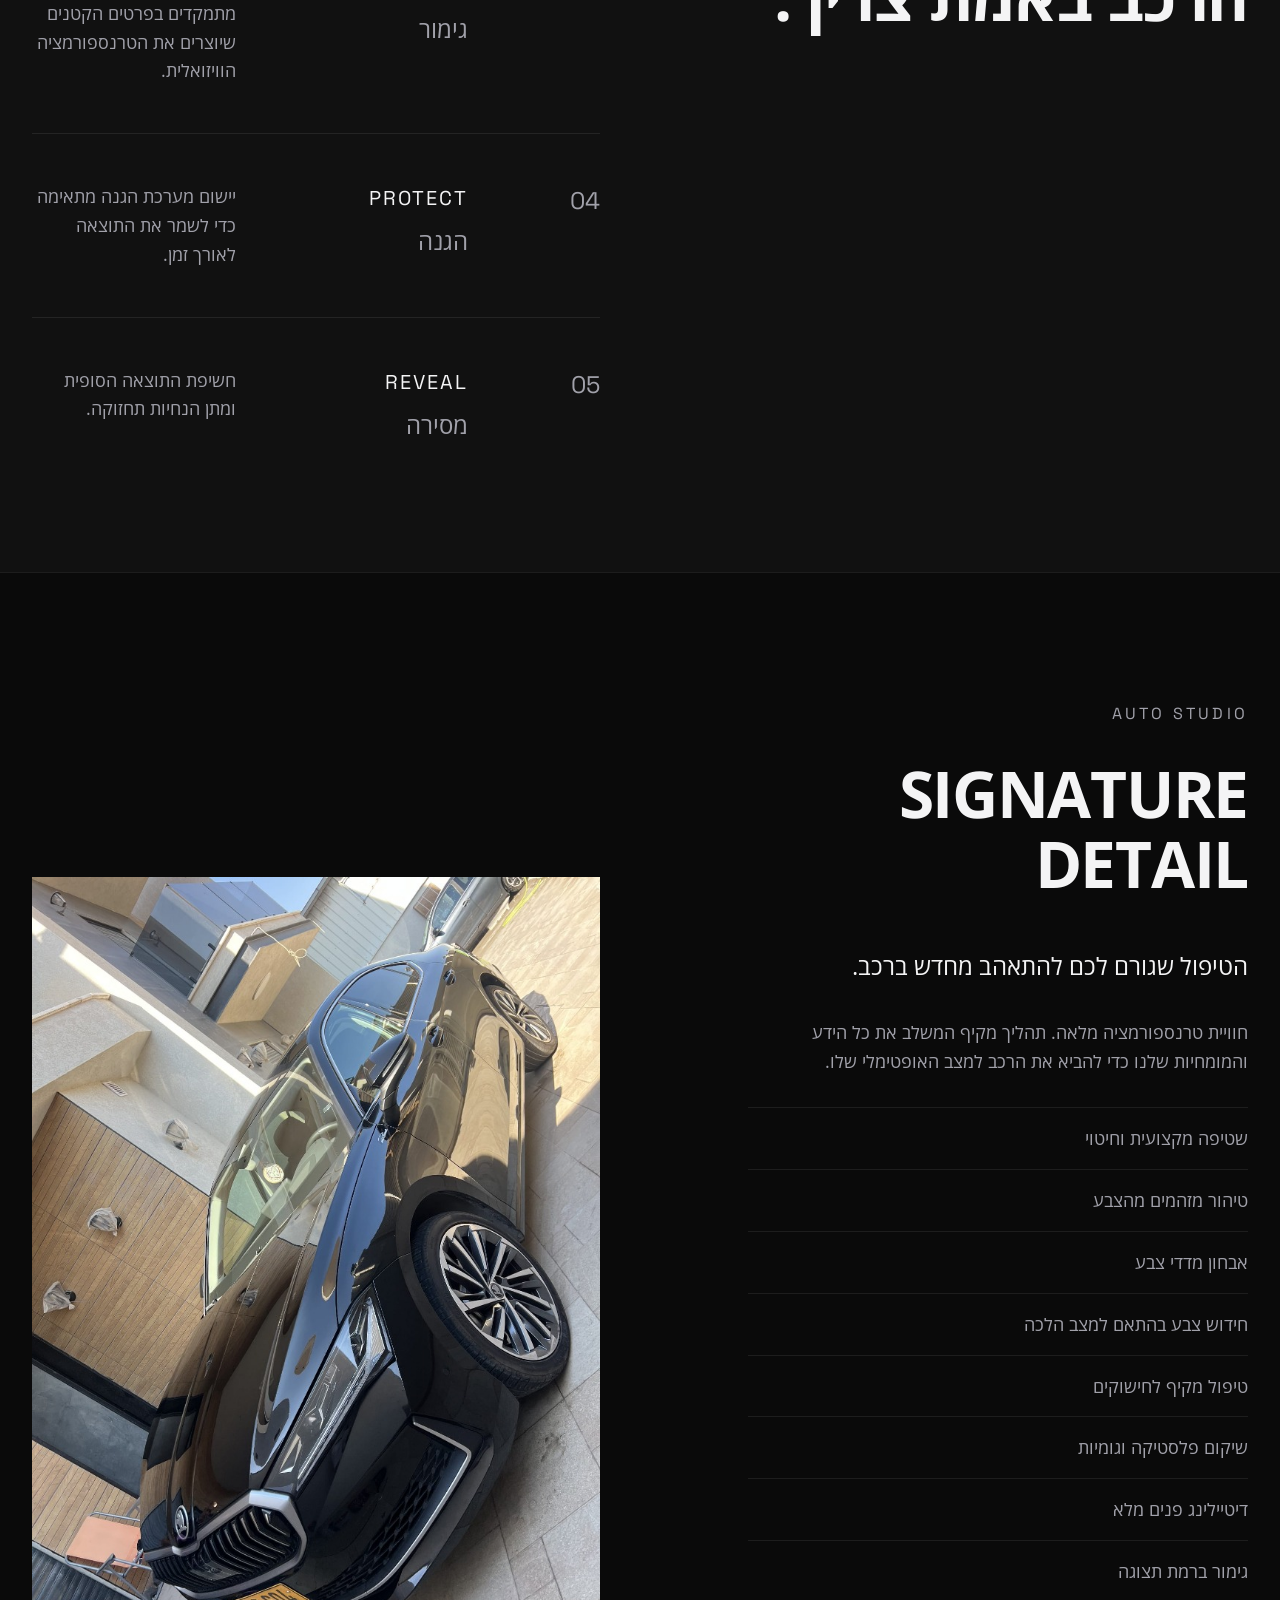
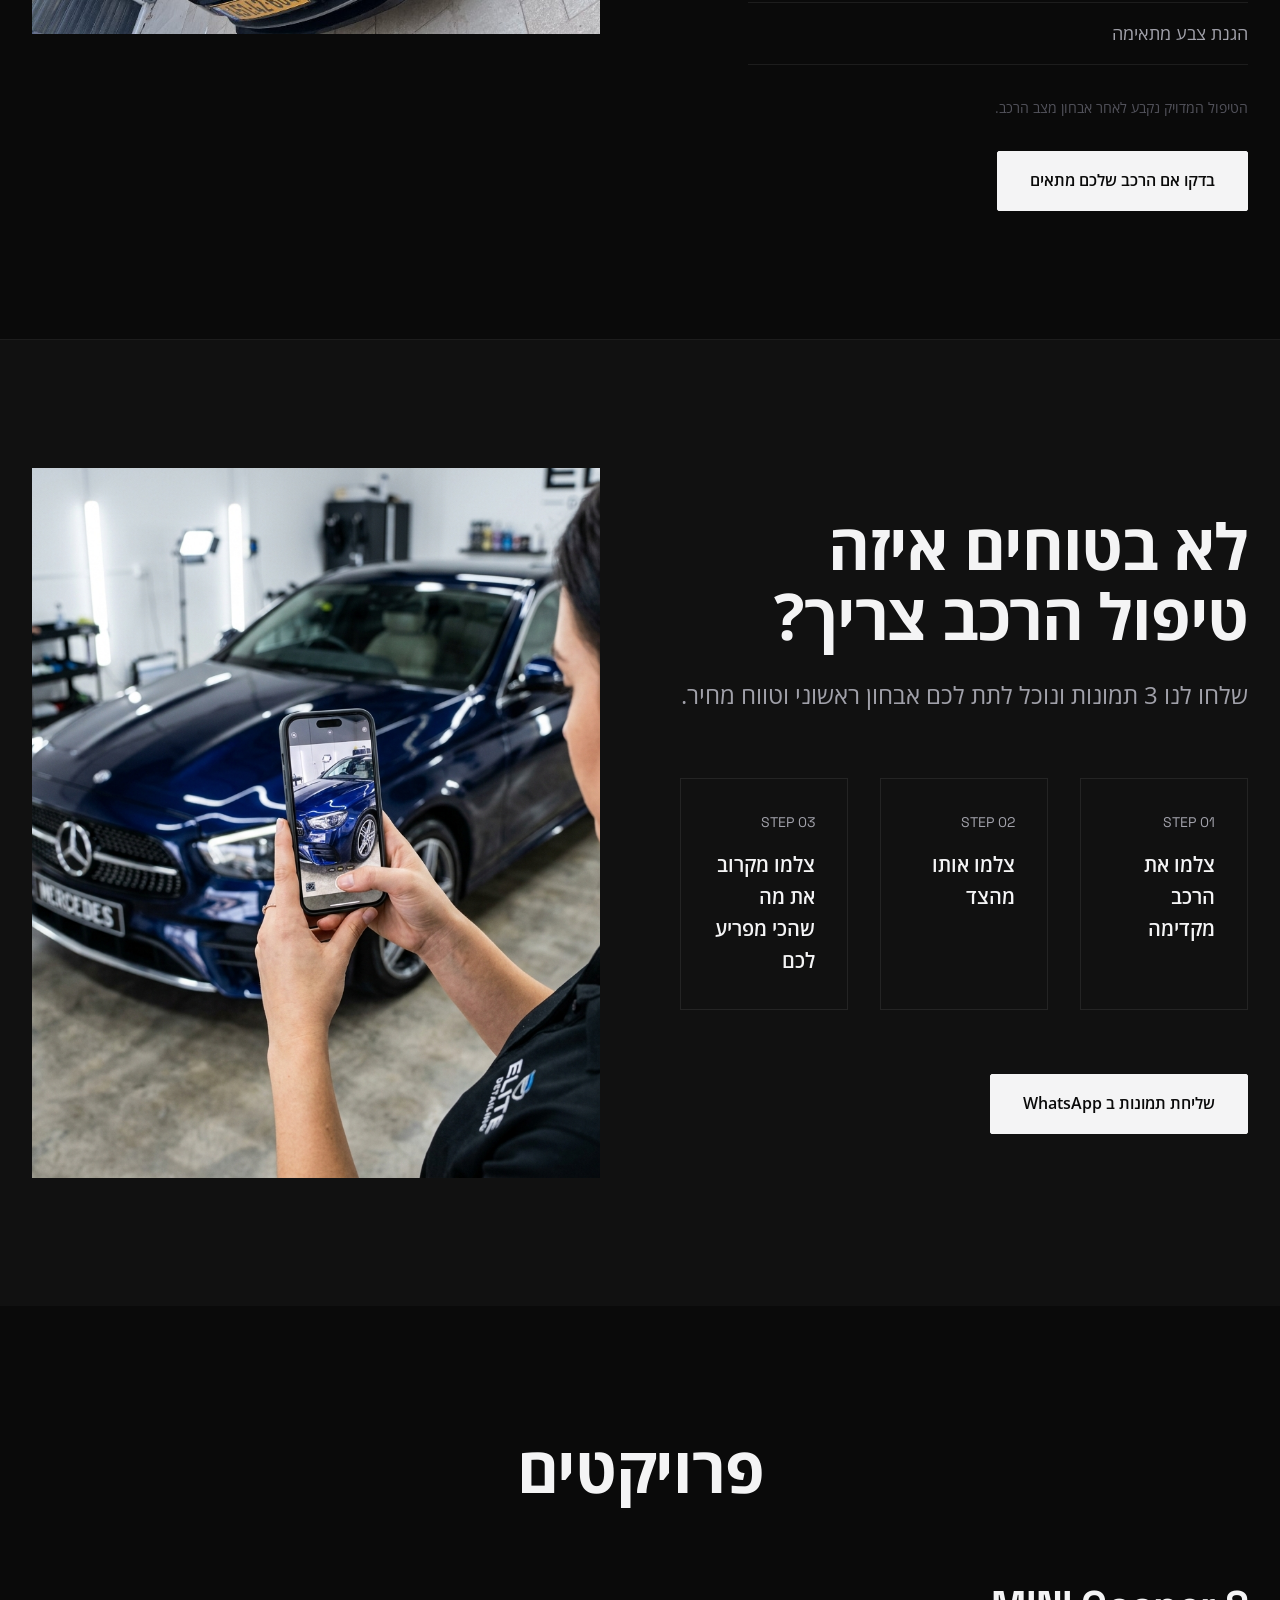
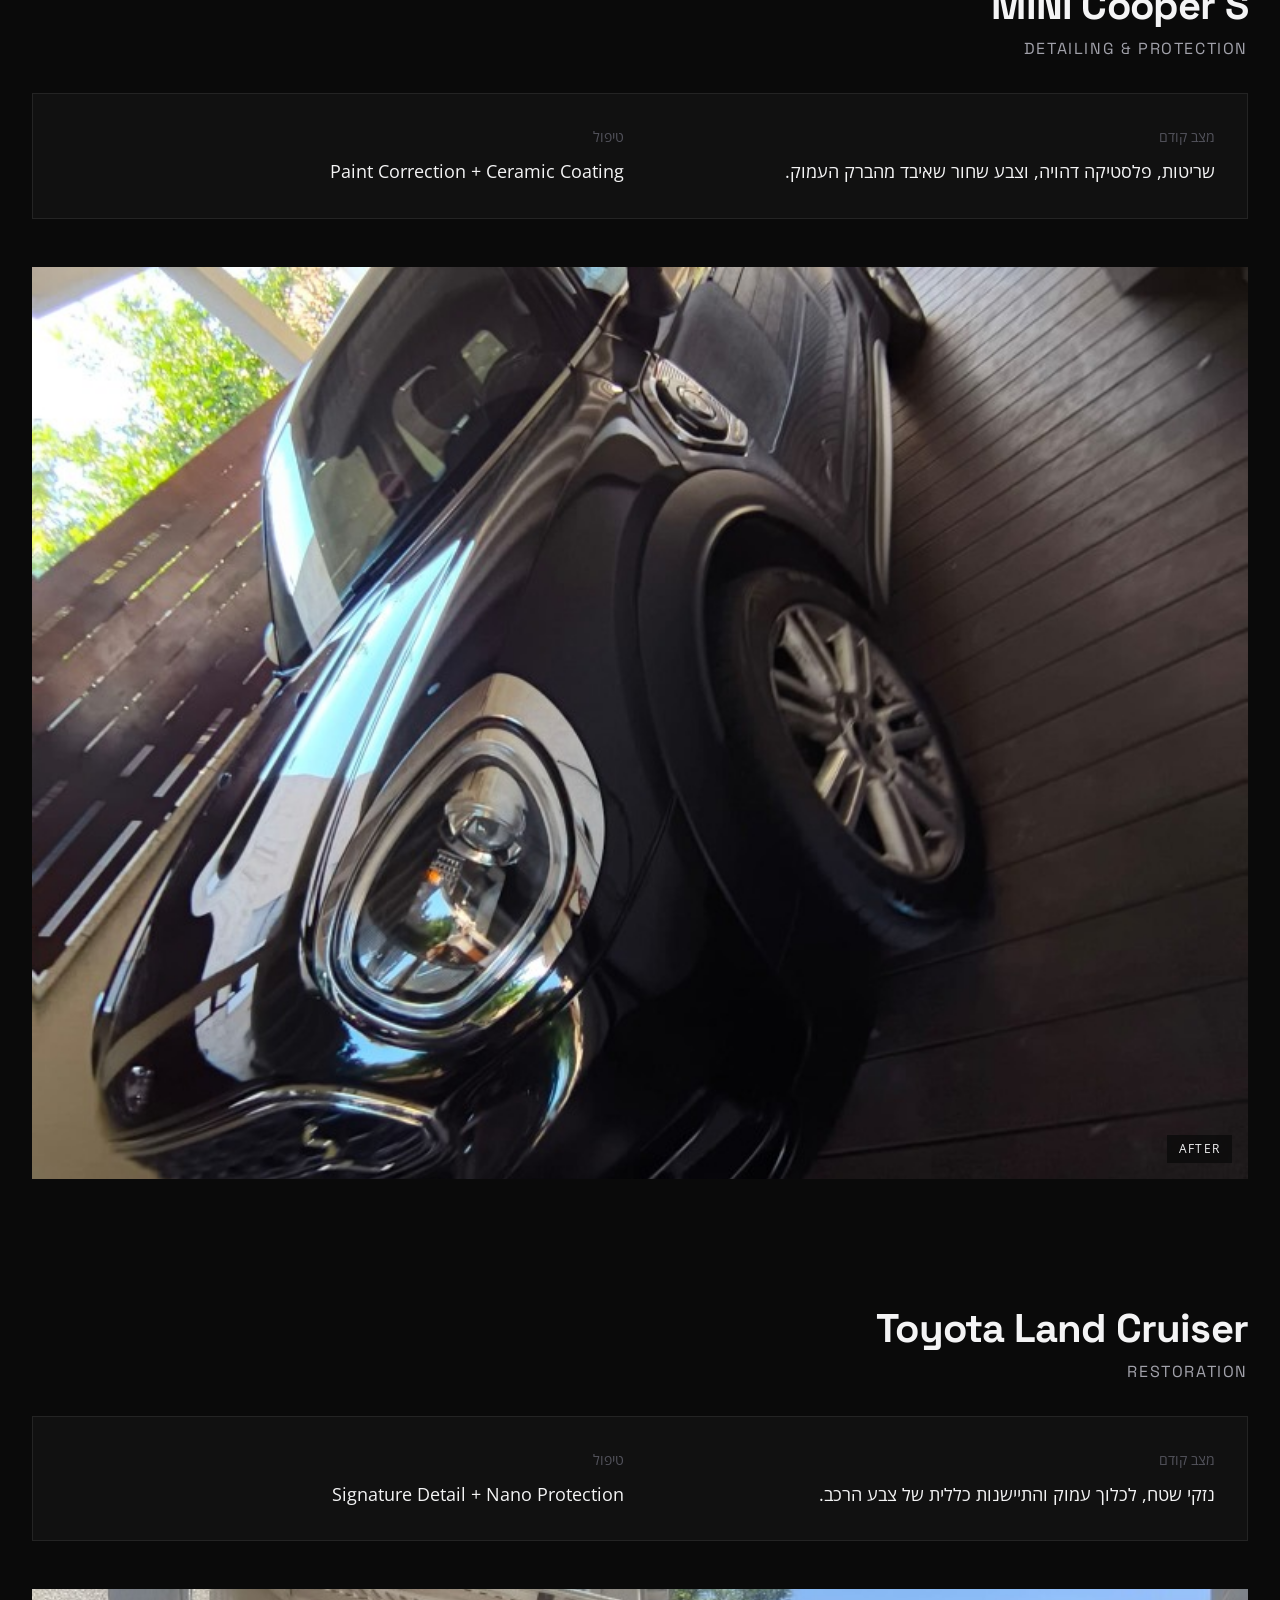
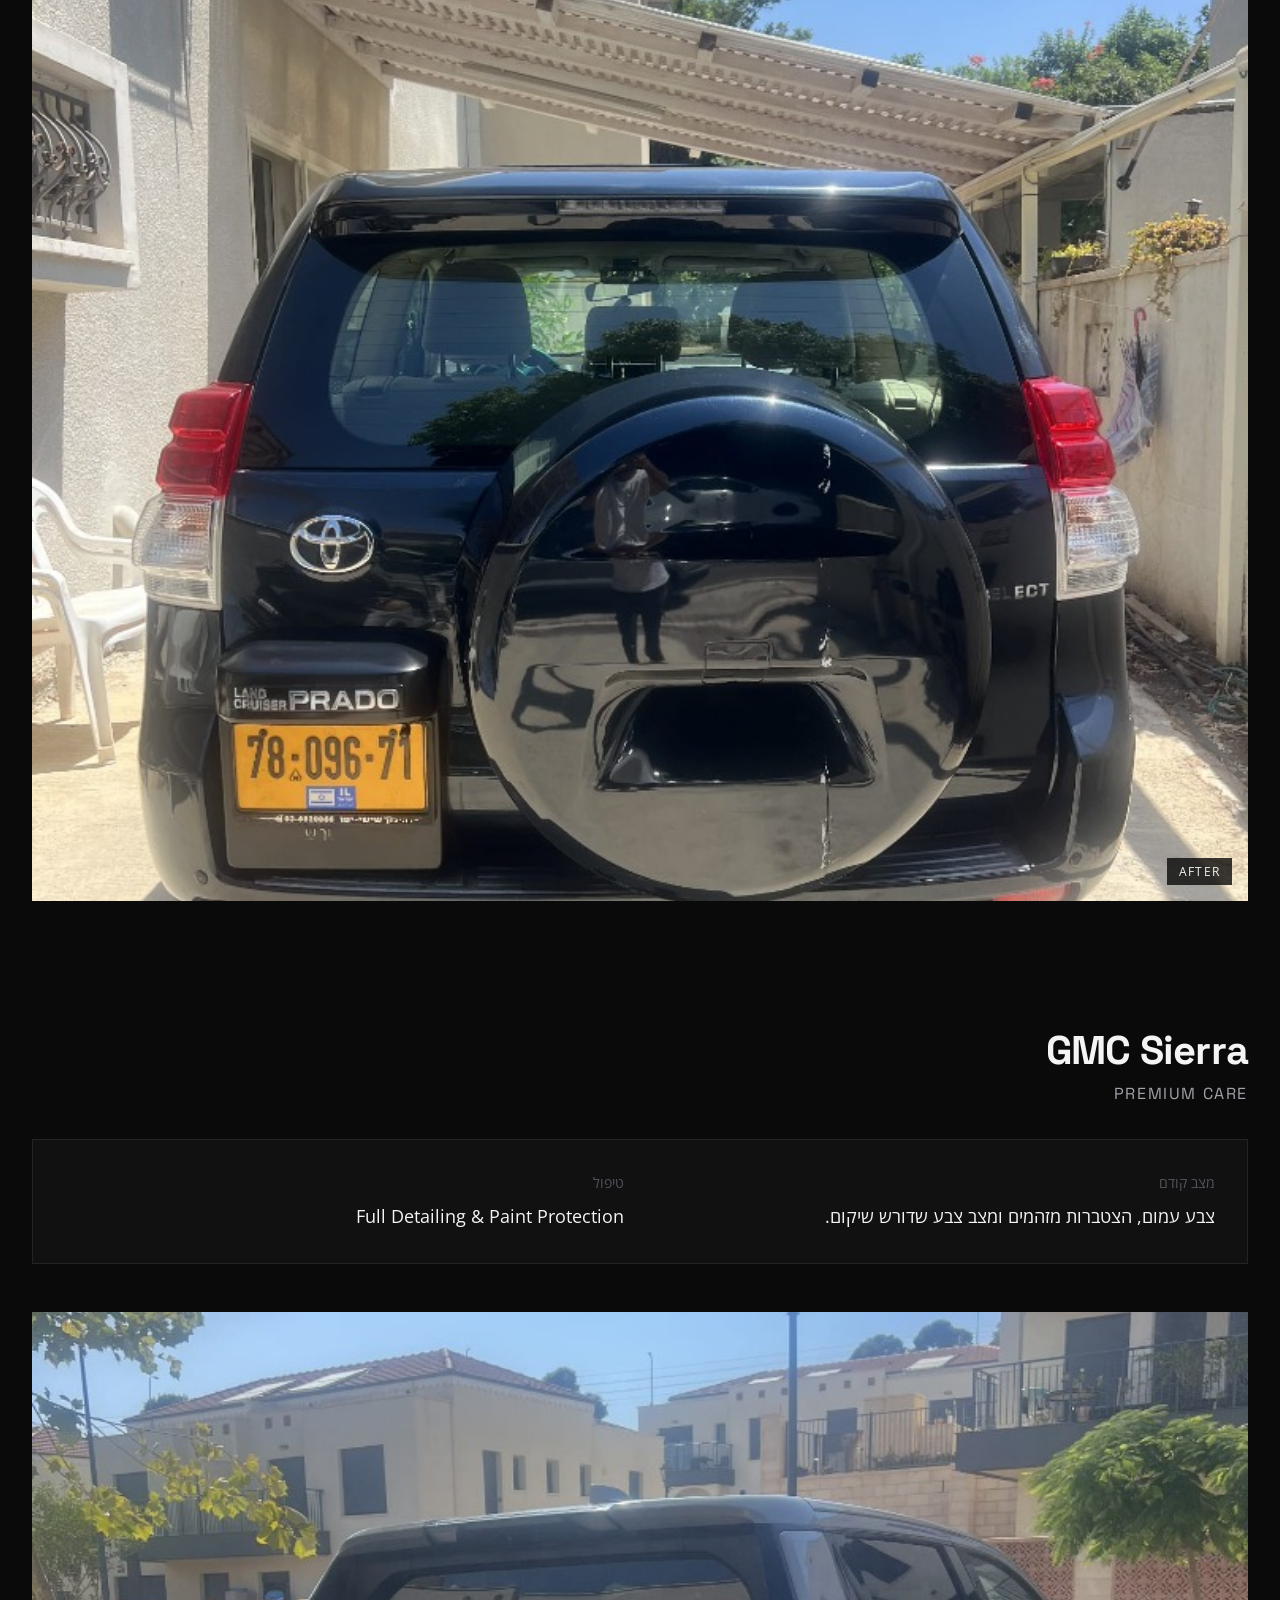
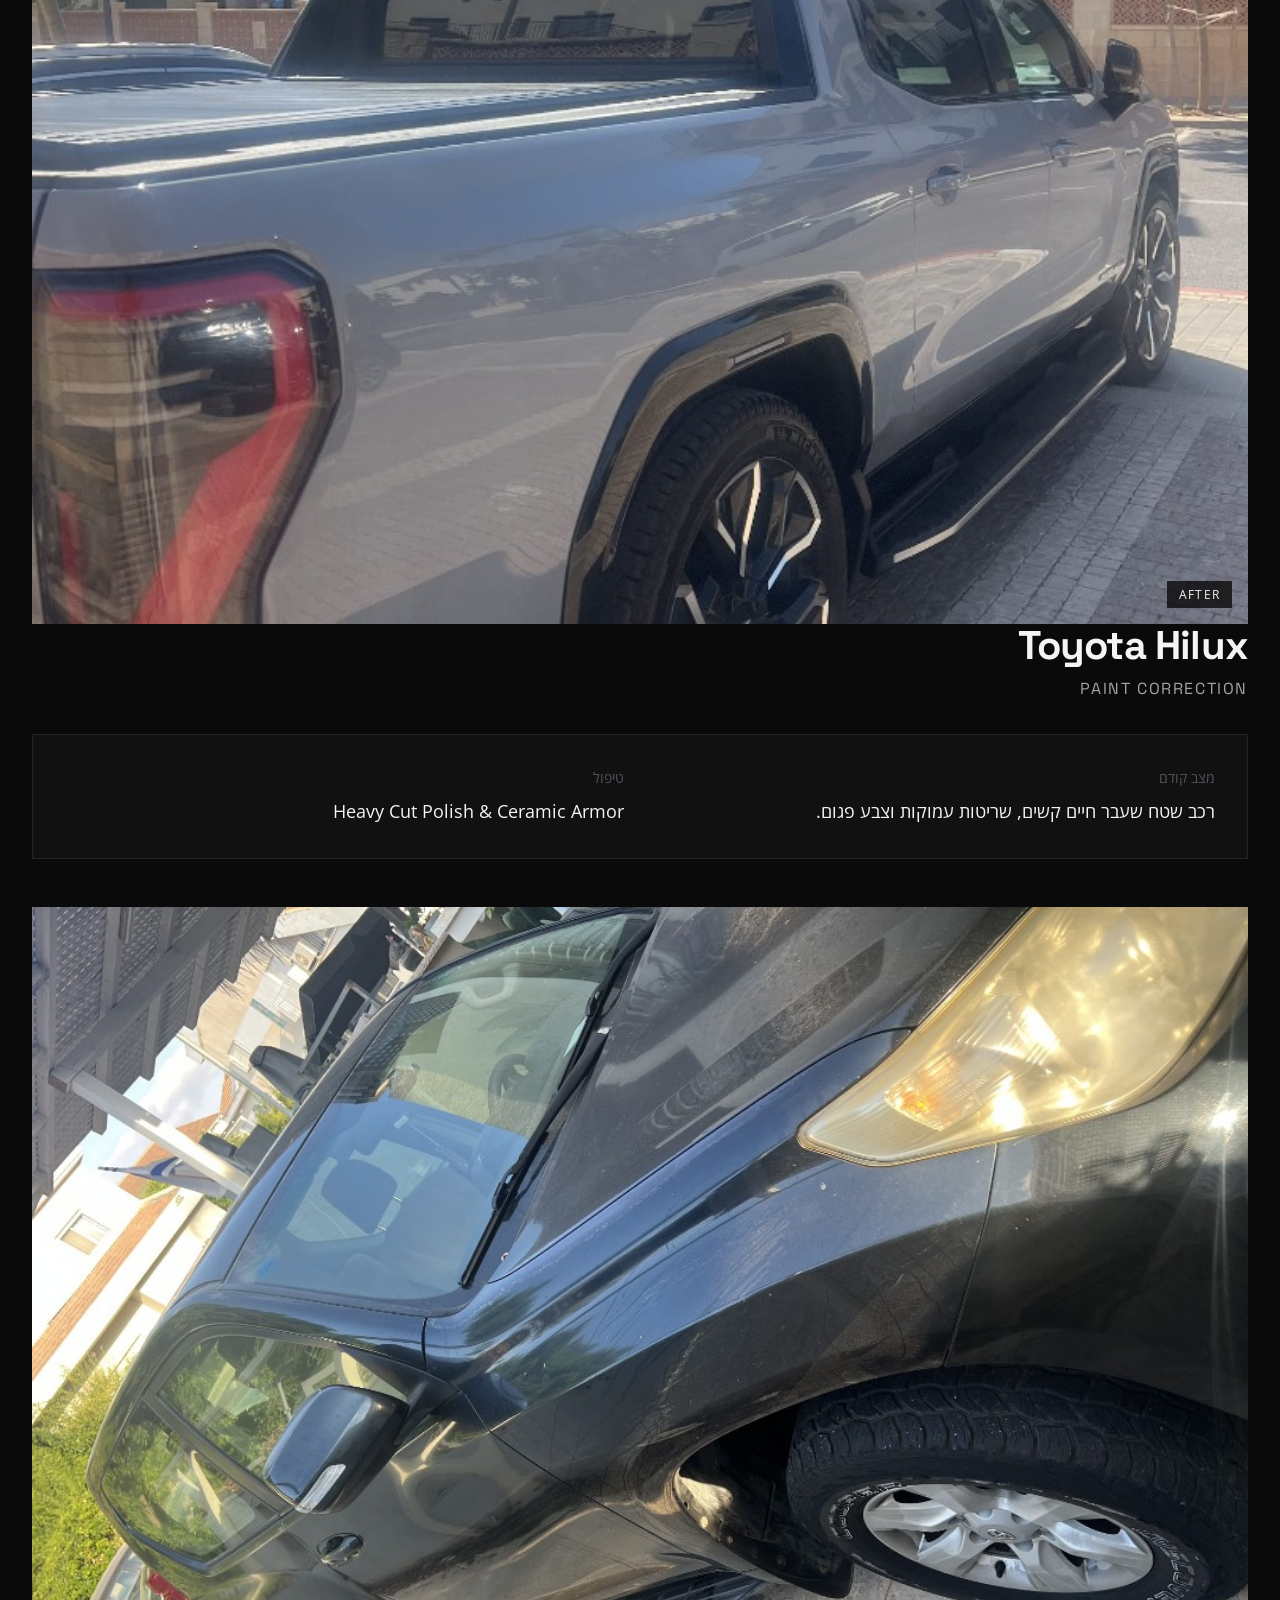
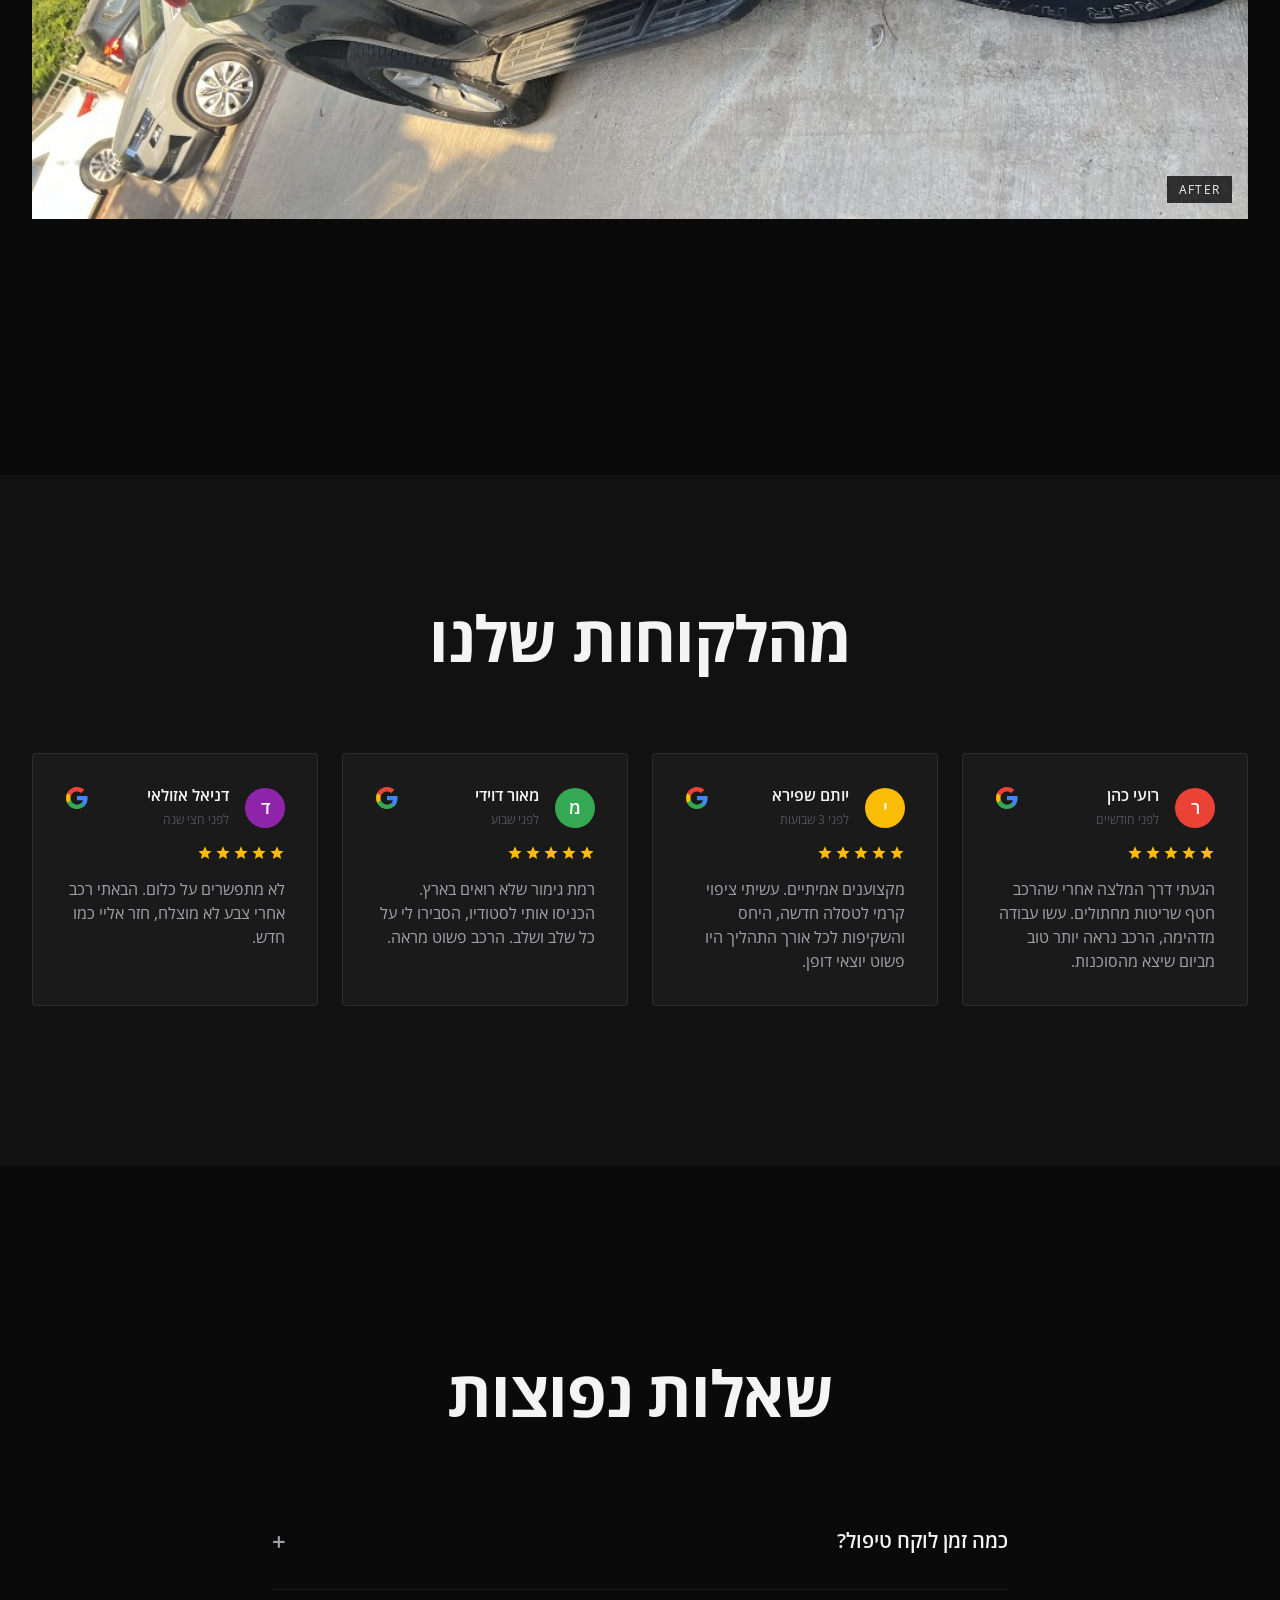
==== commit 61d6a36d: "Update logo to official 3D emblem and update service images" ====
--- a/index.html
+++ b/index.html
@@ -32,7 +32,7 @@
                 <a href="#faq">שאלות נפוצות</a>
             </nav>
             <a href="#" class="logo">
-                <img src="images/logo.svg" alt="Auto Studio Premium Detailing Logo" style="height: 100px; width: auto; object-fit: contain;">
+                <img src="images/logo.svg" alt="Auto Studio Premium Detailing Logo" class="header-logo-img">
             </a>
             <div class="header-cta">
                 <a href="https://wa.me/972509571597?text=היי%20Auto%20Studio,%20אשמח%20לקבל%20אבחון%20ראשוני%20לרכב%20שלי.%20מצרף%20תמונות." target="_blank" class="btn btn-primary">
@@ -56,6 +56,9 @@
             <div class="hero-overlay"></div>
         </div>
         <div class="container hero-content">
+            <div class="hero-brand-emblem animate-up">
+                <img src="images/logo.svg" alt="Auto Studio - The Art of Automotive Perfection" class="hero-main-logo">
+            </div>
             <h1 class="hero-title animate-up delay-1">אוהבים את הרכב שלכם, אבל משתגעים משריטות וסווירלים באור שמש?</h1>
             <p class="hero-subtitle animate-up delay-2">אל תתנו לפגמים קטנים להרוס לכם את החוויה. ב-AUTO STUDIO אנחנו מעלימים שריטות, משחזרים את עומק הצבע, ונועלים את הברק עם ציפוי ננו קרמי מתקדם. כדי שהרכב שלכם ייראה פשוט מושלם.</p>
             
@@ -104,8 +107,8 @@
             
             <div class="slider-container">
                 <div class="image-comparison-slider">
-                    <img src="images/after_paint_1791545826629.png" alt="Before detail paint defects" class="image-before">
-                    <img src="images/before_paint_1791545816792.png" alt="After detail reflection" class="image-after">
+                    <img src="images/before_paint_1791545816792.png" alt="Before detail paint defects" class="image-before">
+                    <img src="images/after_paint_1791545826629.png" alt="After detail reflection" class="image-after">
                     
                     <div class="slider-handle"></div>
                     
@@ -144,7 +147,7 @@
                     <p class="service-desc">תהליך פוליש מקצועי לתיקון פגמים בשכבת הלכה. העלמת שריטות עדינות, סימני סווירל ושפשופים. התוצאה היא החזרת הברק המקורי ועומק הצבע שנעלם עם השנים.</p>
                 </div>
                 <div class="service-image">
-                    <img src="images/step_polish_new_1791545793366.png" alt="Paint Correction" loading="lazy" style="width: 100%; height: 100%; object-fit: cover;">
+                    <img src="images/step_polish_pro.jpg" alt="Paint Correction" loading="lazy" style="width: 100%; height: 100%; object-fit: cover;">
                 </div>
             </div>
 
@@ -157,7 +160,7 @@
                     <p class="service-desc">שיקום וניקוי מקיף לתא הנוסעים. ניקוי עור ובד, שאיבה יסודית לכל הפינות, חידוש פלסטיקה וטיפול שמחזיר את תחושת הניקיון והריח של רכב שמור היטב.</p>
                 </div>
                 <div class="service-image">
-                    <img src="images/step_interior_new_1791545804808.png" alt="Interior Reset" loading="lazy" style="width: 100%; height: 100%; object-fit: cover;">
+                    <img src="images/step_interior_mercedes.jpg" alt="Interior Reset" loading="lazy" style="width: 100%; height: 100%; object-fit: cover;">
                 </div>
             </div>
 
@@ -543,10 +546,7 @@
     <footer class="footer">
         <div class="container footer-inner">
             <a href="#" class="logo" style="margin: 0 auto; justify-content: center; align-items: center;">
-                <div class="logo-as" style="font-size: 2rem; margin-bottom: 0;">
-                    <span class="logo-a">A</span><span class="logo-s">S</span>
-                </div>
-                <span class="logo-main" style="font-size: 0.9rem;">AUTO STUDIO</span>
+                <img src="images/logo.svg" alt="Auto Studio" class="footer-logo-img">
             </a>
             
             <div class="footer-links" style="justify-content: center;">
--- a/css/styles.css
+++ b/css/styles.css
@@ -256,41 +256,54 @@
     justify-self: center;
 }
 
-.logo-as {
-    font-size: 3.5rem;
-    font-weight: 800;
-    line-height: 1;
-    display: flex;
-    align-items: baseline;
-    margin-bottom: 0.25rem;
-}
-
-.logo-a {
-    color: var(--text-primary);
-    font-family: var(--font-english);
-}
-
-.logo-s {
-    color: #d4af37; /* Premium Gold from brand card */
-    font-family: var(--font-english);
-}
-
-.logo-main {
-    font-family: var(--font-english);
-    font-size: 1.5rem;
-    font-weight: 700;
-    letter-spacing: 0.2em;
-    line-height: 1;
-    color: #d4af37; /* Premium Gold */
-}
-
-.logo-sub {
-    font-family: var(--font-english);
-    font-size: 0.5rem;
-    font-weight: 500;
-    letter-spacing: 0.15em;
-    color: var(--text-secondary);
-    margin-top: 0.25rem;
+.header-logo-img {
+    height: 52px;
+    width: 52px;
+    object-fit: contain;
+    filter: drop-shadow(0 2px 8px rgba(0, 0, 0, 0.7));
+    transition: transform var(--transition-fast), filter var(--transition-fast);
+}
+
+.header-logo-img:hover {
+    transform: scale(1.06);
+    filter: drop-shadow(0 4px 12px rgba(255, 255, 255, 0.25));
+}
+
+.footer-logo-img {
+    height: 48px;
+    width: 48px;
+    object-fit: contain;
+    opacity: 0.9;
+    filter: drop-shadow(0 2px 6px rgba(0, 0, 0, 0.6));
+    transition: opacity var(--transition-fast), transform var(--transition-fast);
+}
+
+.footer-logo-img:hover {
+    opacity: 1;
+    transform: scale(1.05);
+}
+
+/* Hero Center Emblem */
+.hero-brand-emblem {
+    display: flex;
+    justify-content: center;
+    align-items: center;
+    margin: 0 auto 2.25rem auto;
+}
+
+.hero-main-logo {
+    width: 290px;
+    height: 290px;
+    max-width: 82vw;
+    max-height: 82vw;
+    object-fit: contain;
+    filter: drop-shadow(0 15px 40px rgba(0, 0, 0, 0.9)) drop-shadow(0 0 30px rgba(255, 255, 255, 0.12));
+    transition: transform var(--transition-smooth), filter var(--transition-smooth);
+}
+
+.hero-main-logo:hover {
+    transform: scale(1.03);
+    filter: drop-shadow(0 22px 55px rgba(0, 0, 0, 0.95)) drop-shadow(0 0 45px rgba(255, 255, 255, 0.22));
 }
 
 .desktop-nav {
@@ -524,8 +537,12 @@
 
 .service-image img {
     transition: transform var(--transition-smooth);
-    transform: scale(1.4); /* Zoom in to hide logos on shirts */
-    object-position: center 30%; /* Focus on the hands/car */
+    transform: scale(1);
+    object-position: center;
+}
+
+.service-block:hover .service-image img {
+    transform: scale(1.04);
 }
 
 /* --------------------------------------------------------------------------
@@ -947,23 +964,18 @@
         justify-content: center;
     }
 
-    .logo-as {
-        font-size: 2.5rem;
-    }
-
-    .logo-main {
-        font-size: 1rem;
-    }
-
-    .logo-sub {
-        font-size: 0.35rem;
-        white-space: normal;
-        text-align: center;
-        line-height: 1.2;
+    .header-logo-img {
+        height: 42px;
+        width: 42px;
     }
     
     .hero-content {
-        padding-top: 220px; /* Prevent title from colliding with logo */
+        padding-top: 90px;
+    }
+
+    .hero-main-logo {
+        width: 200px;
+        height: 200px;
     }
 
     .hero-title {
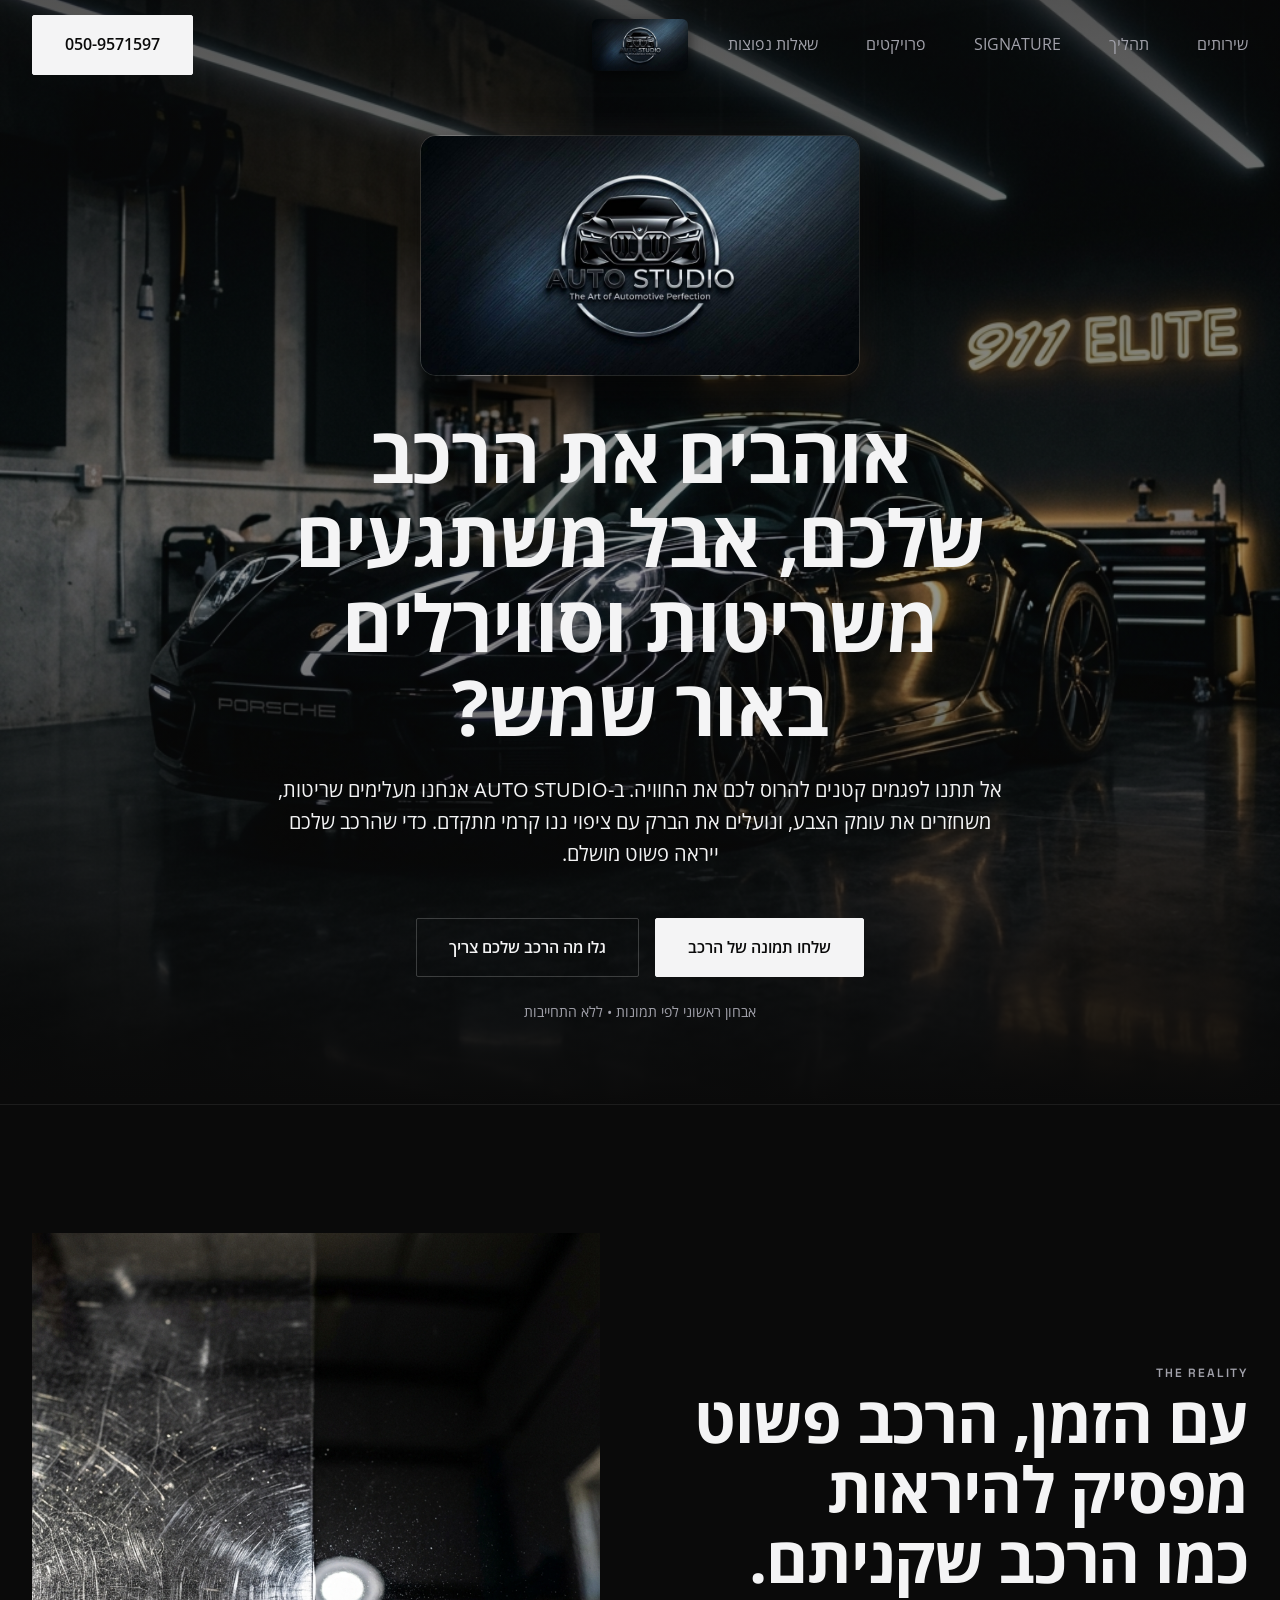
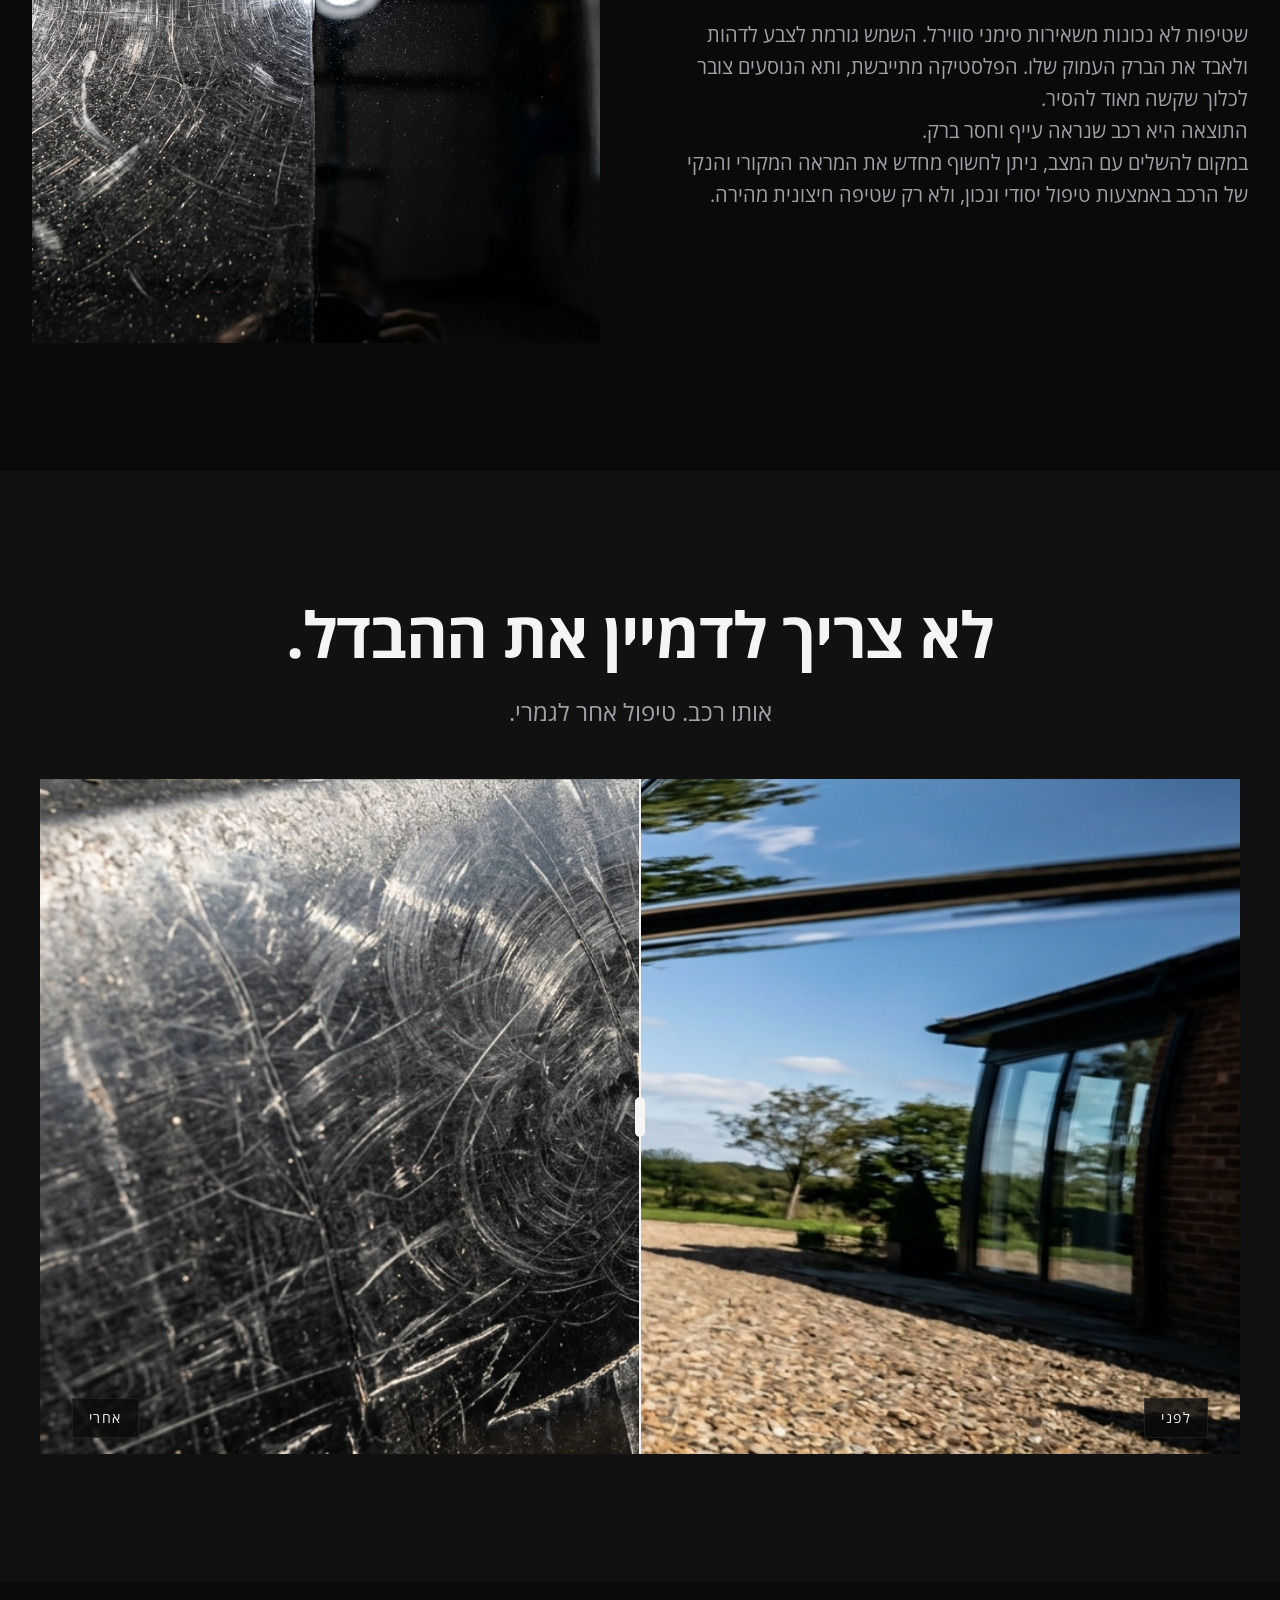
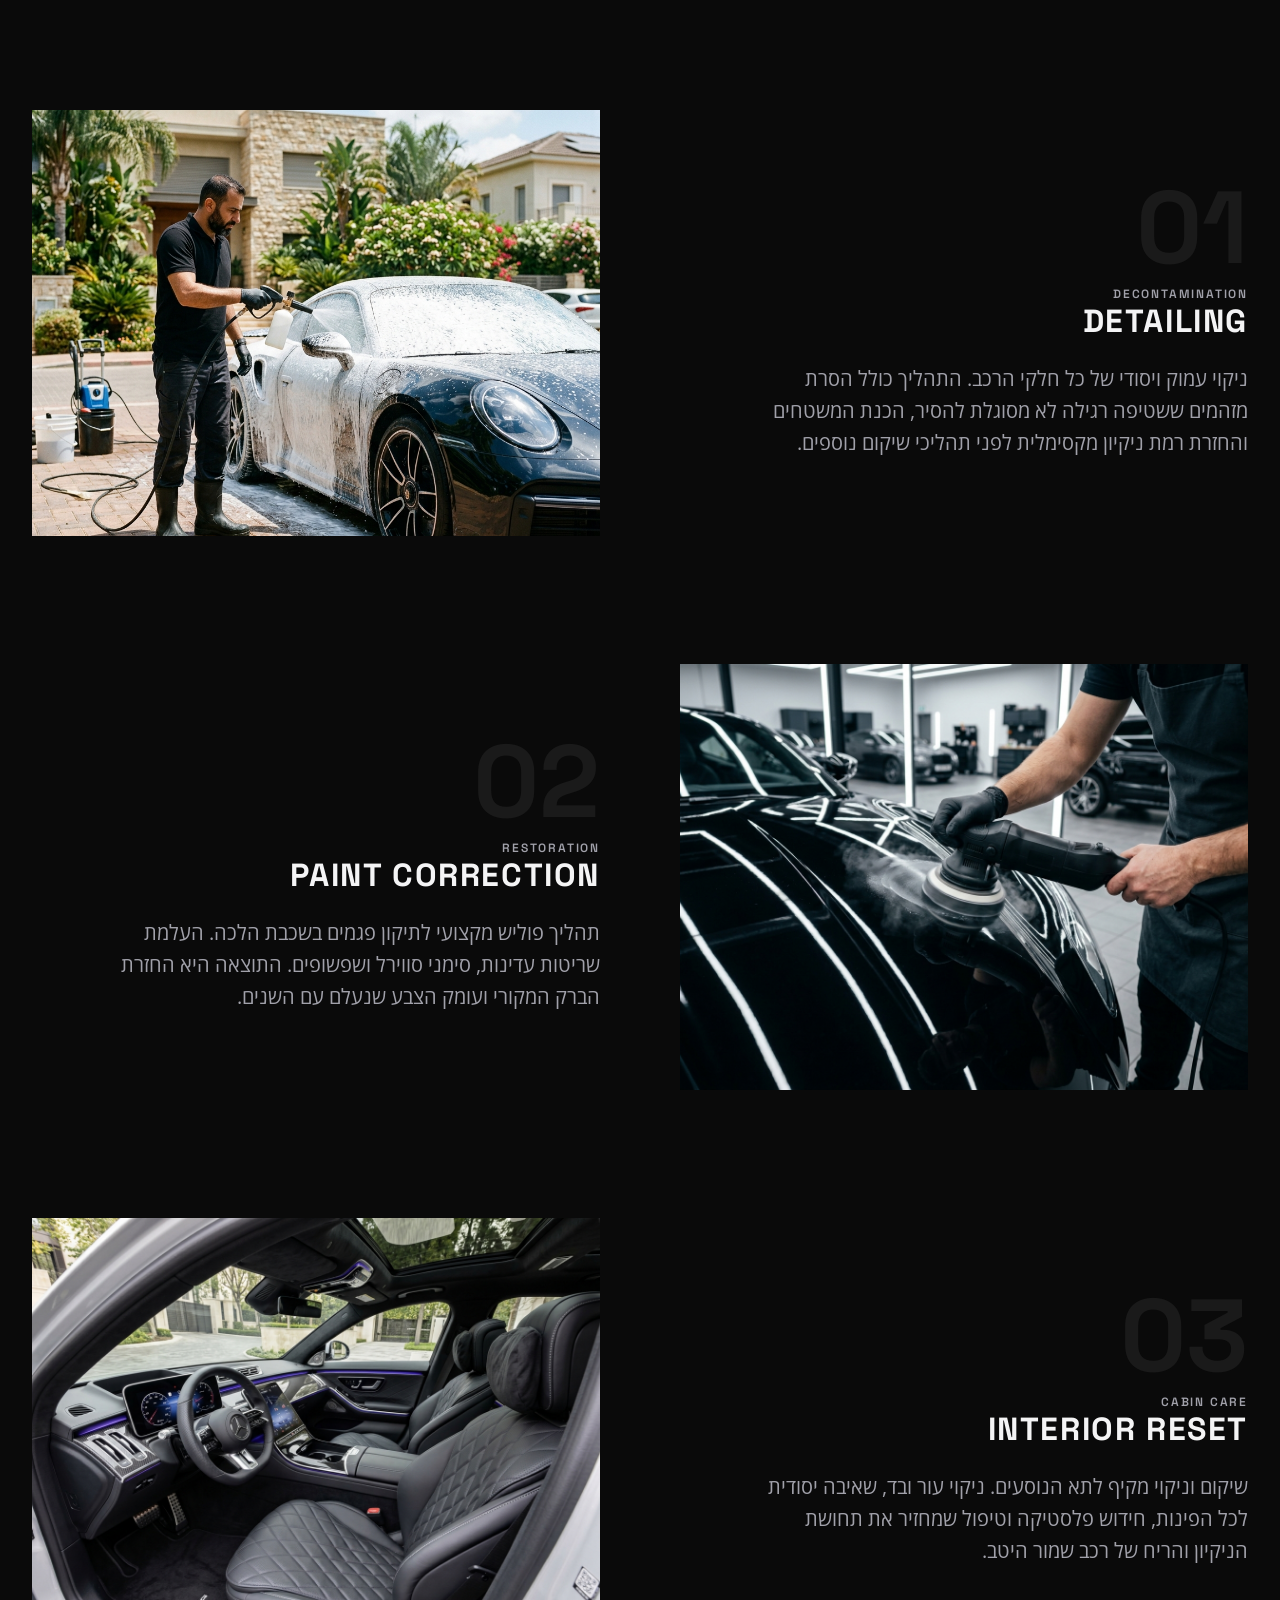
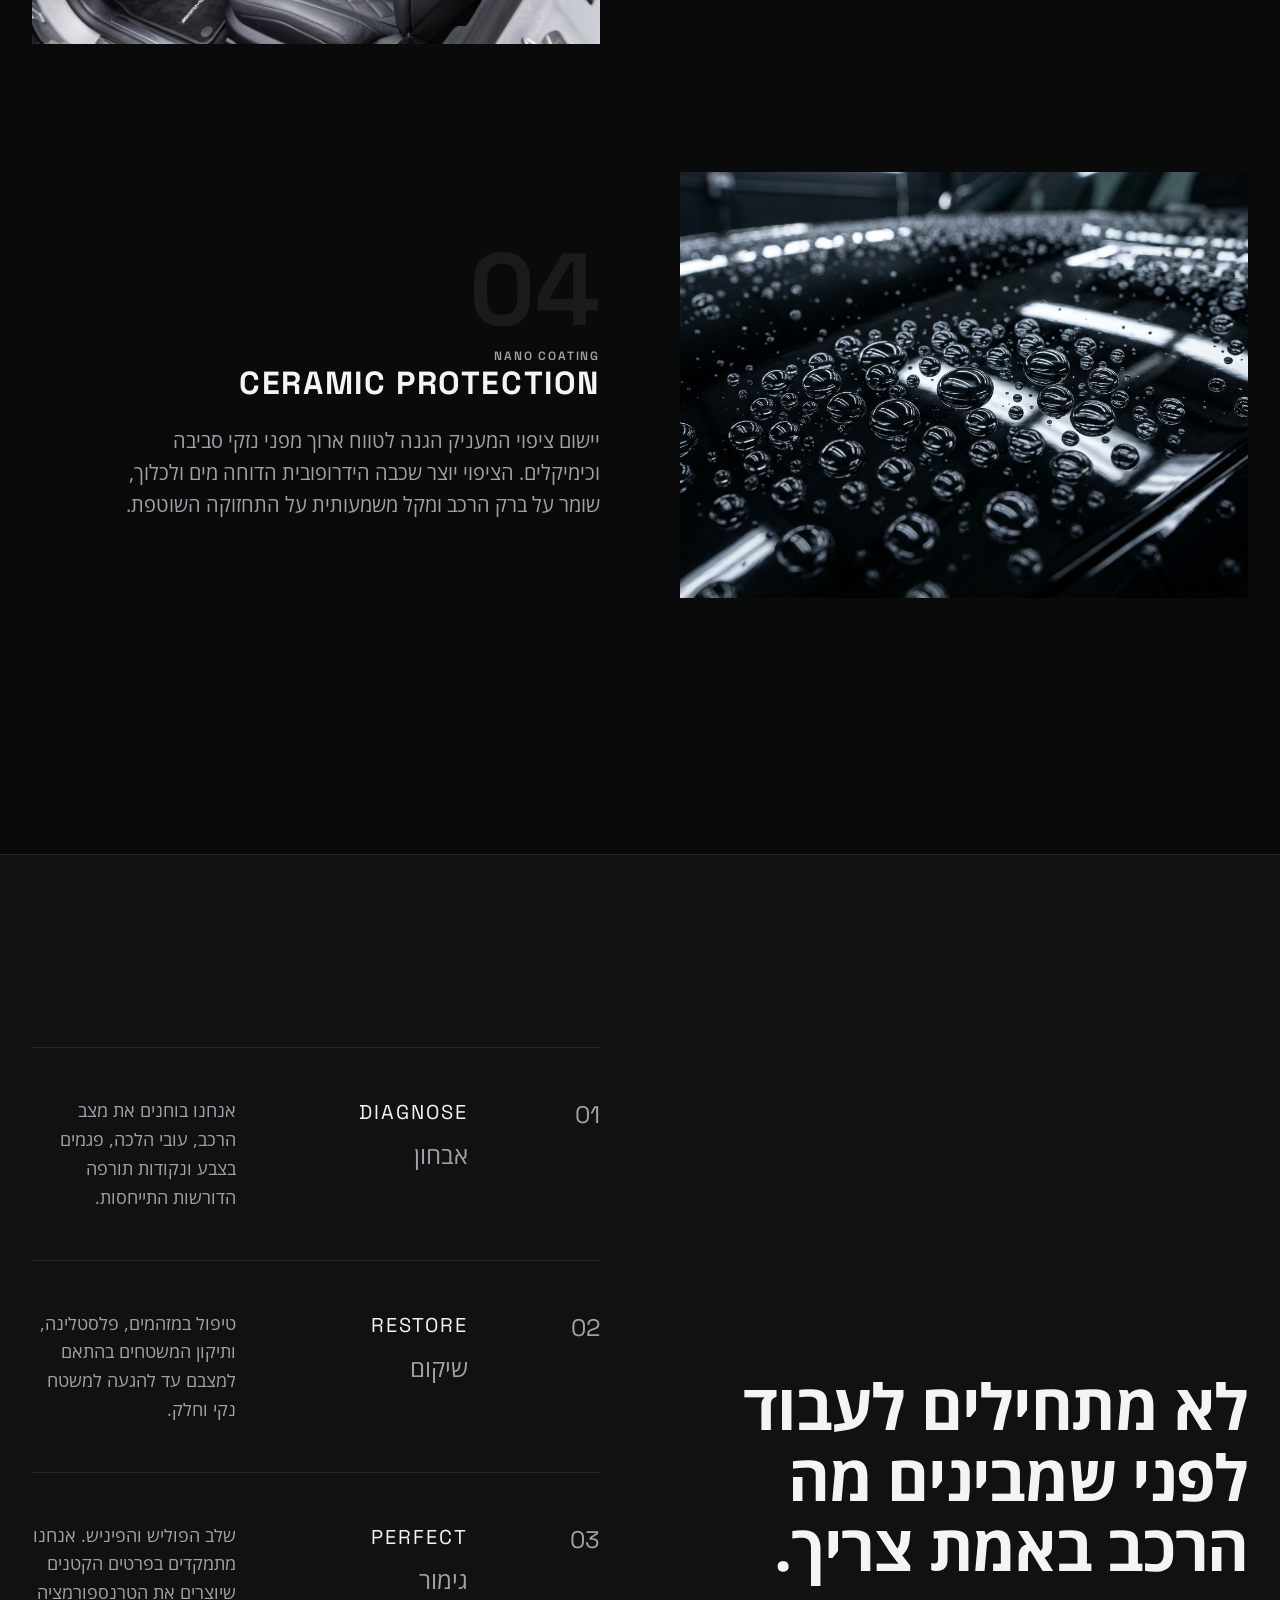
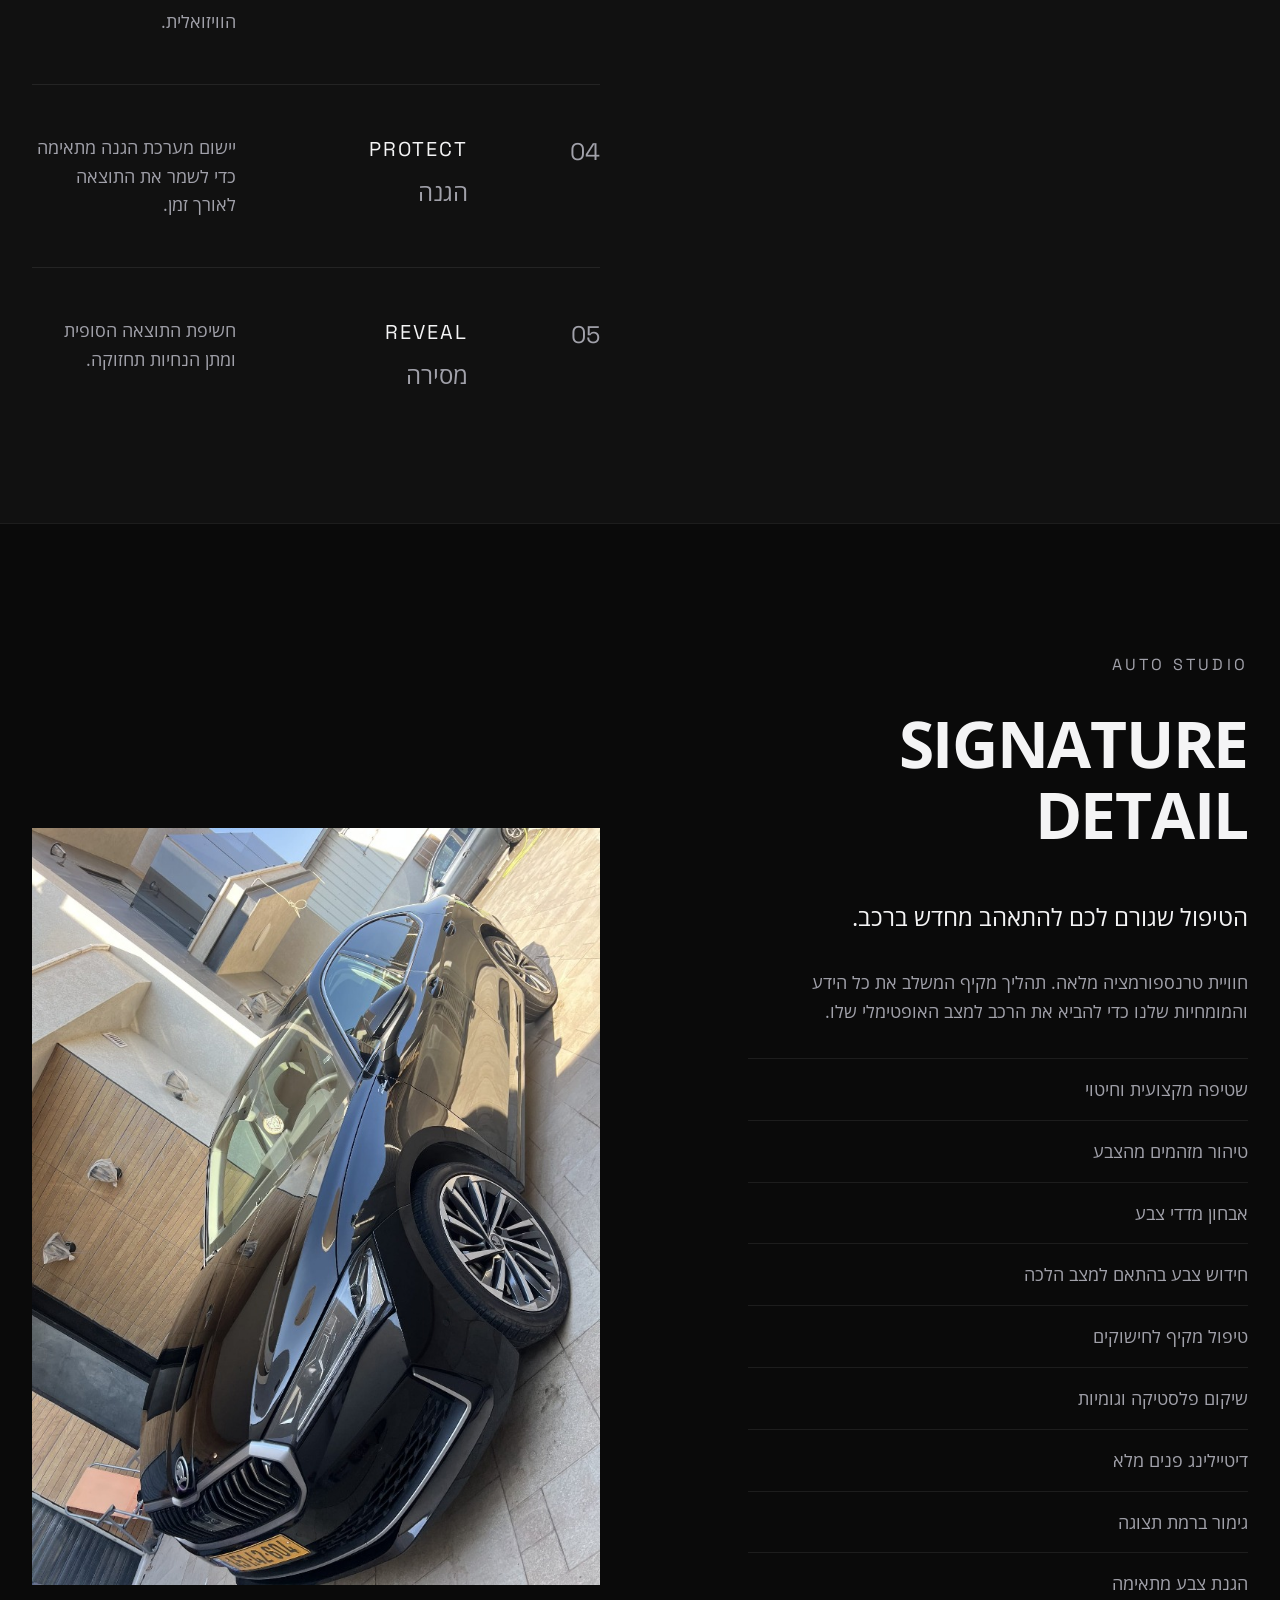
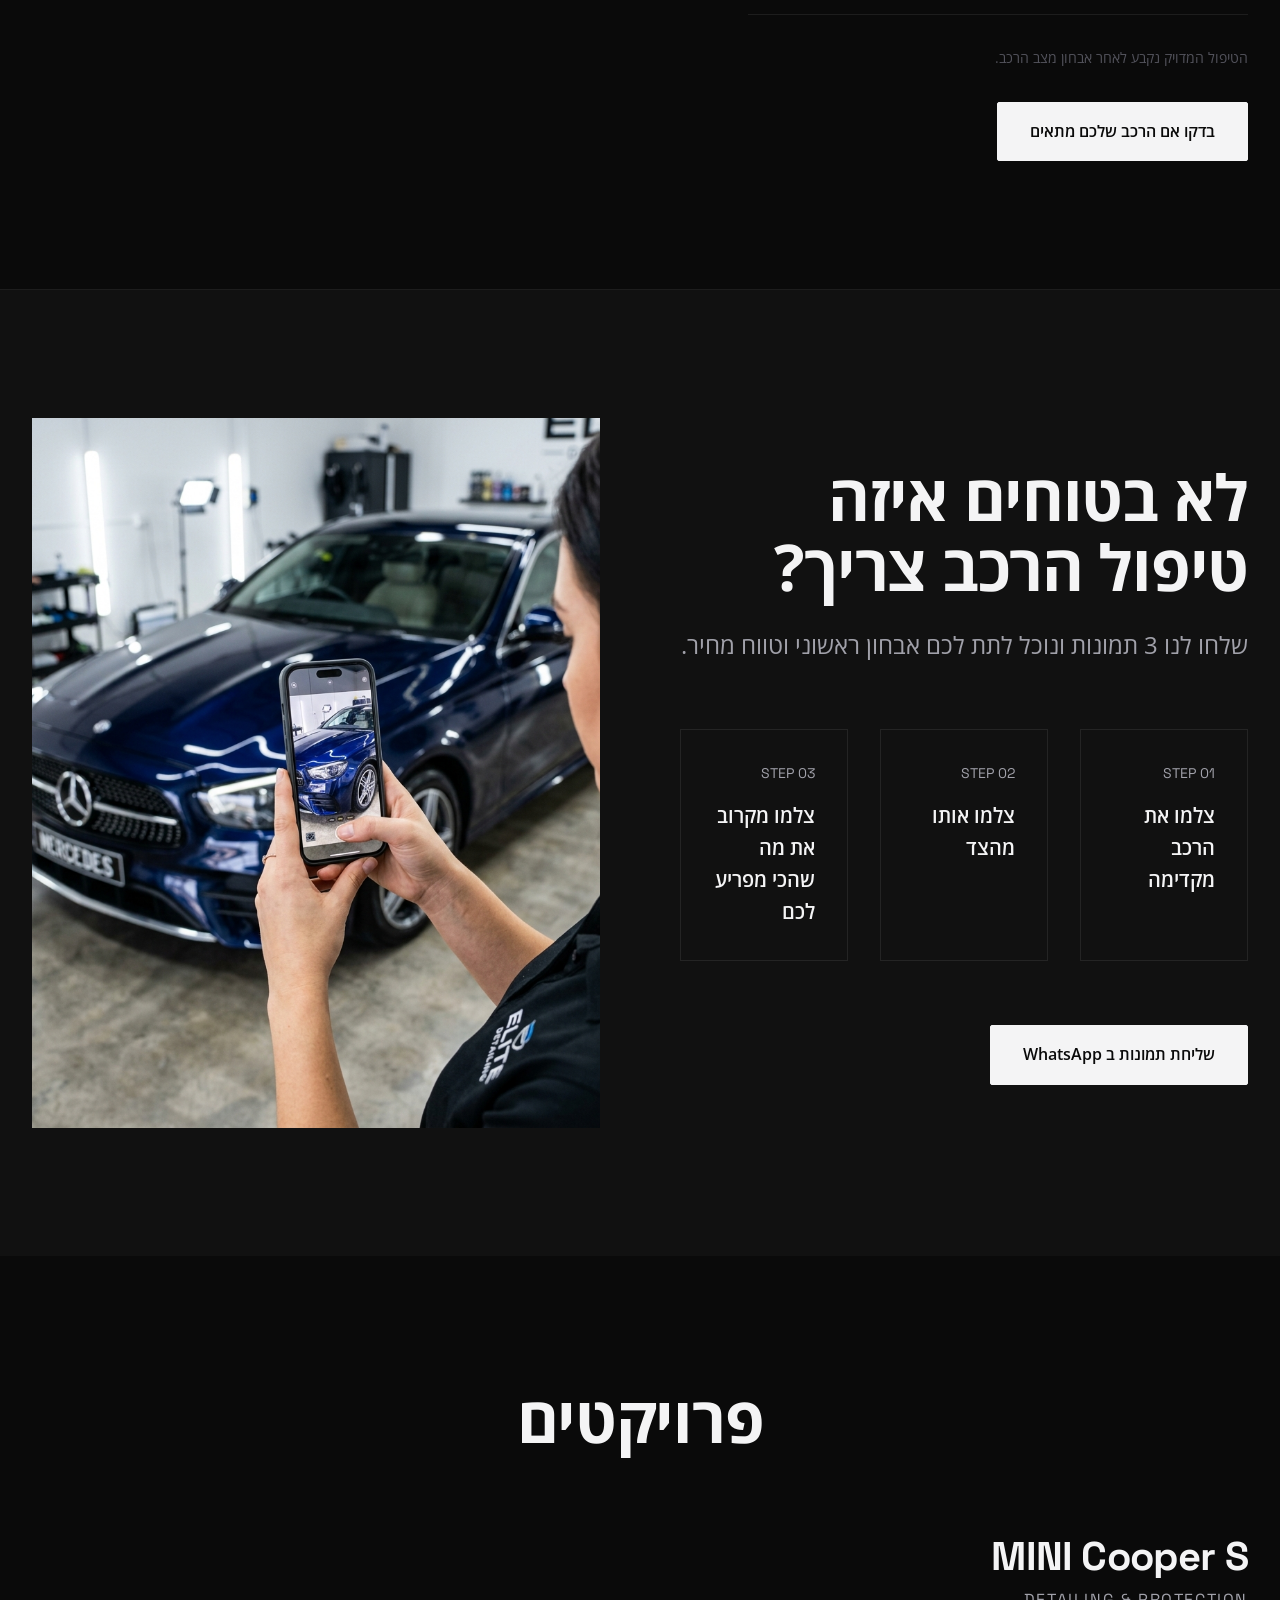
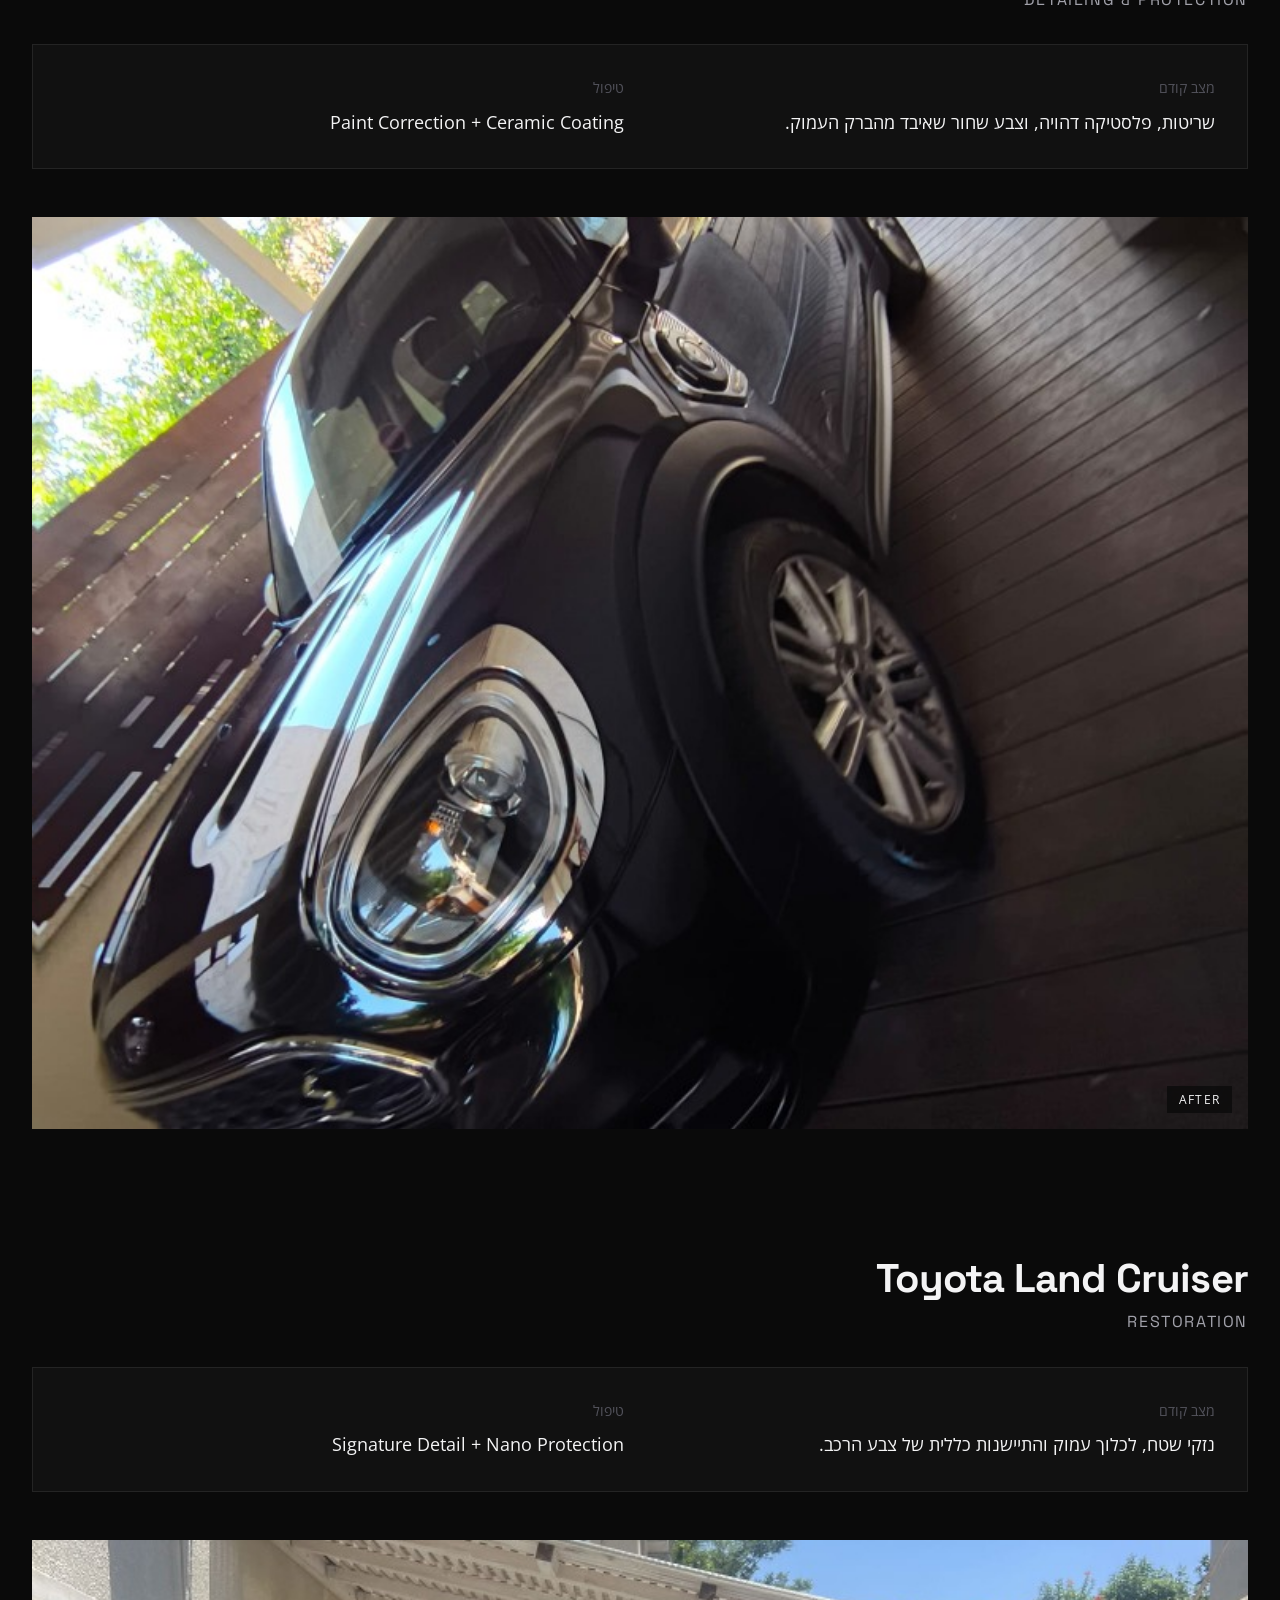
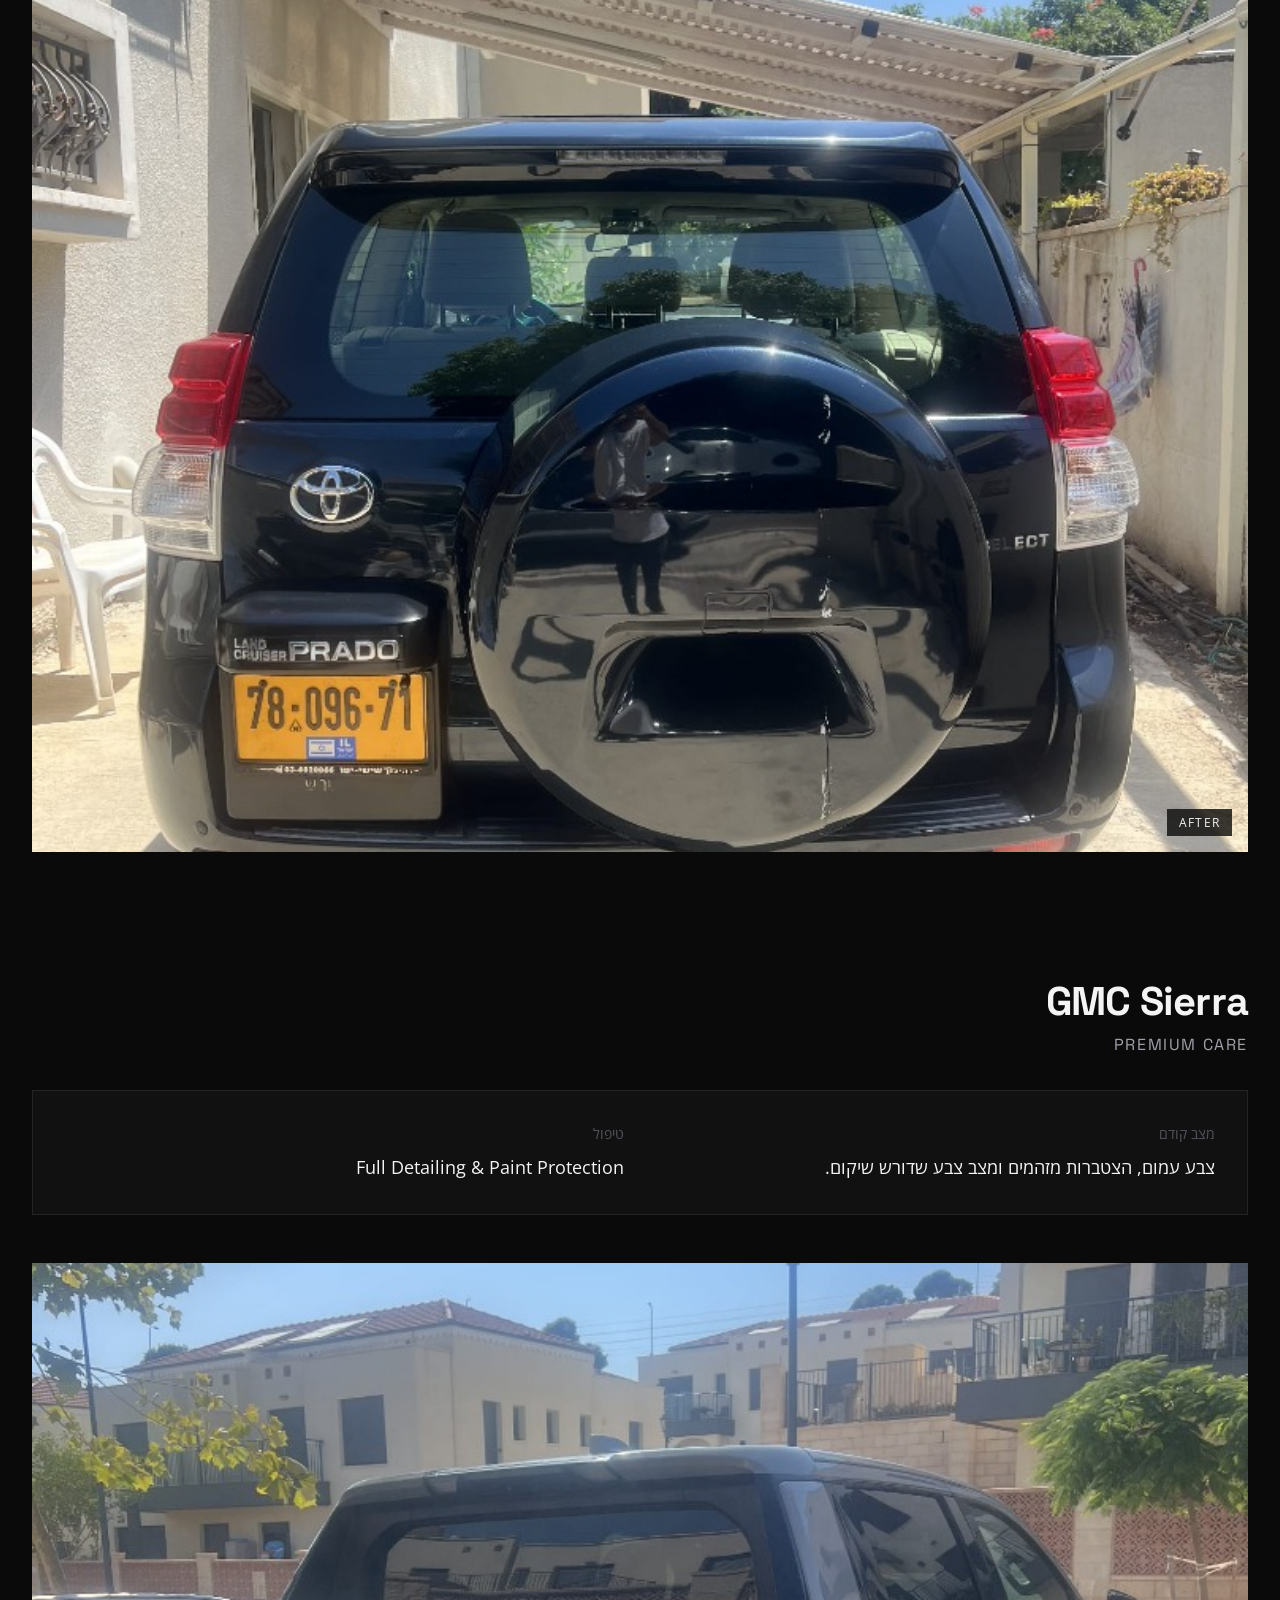
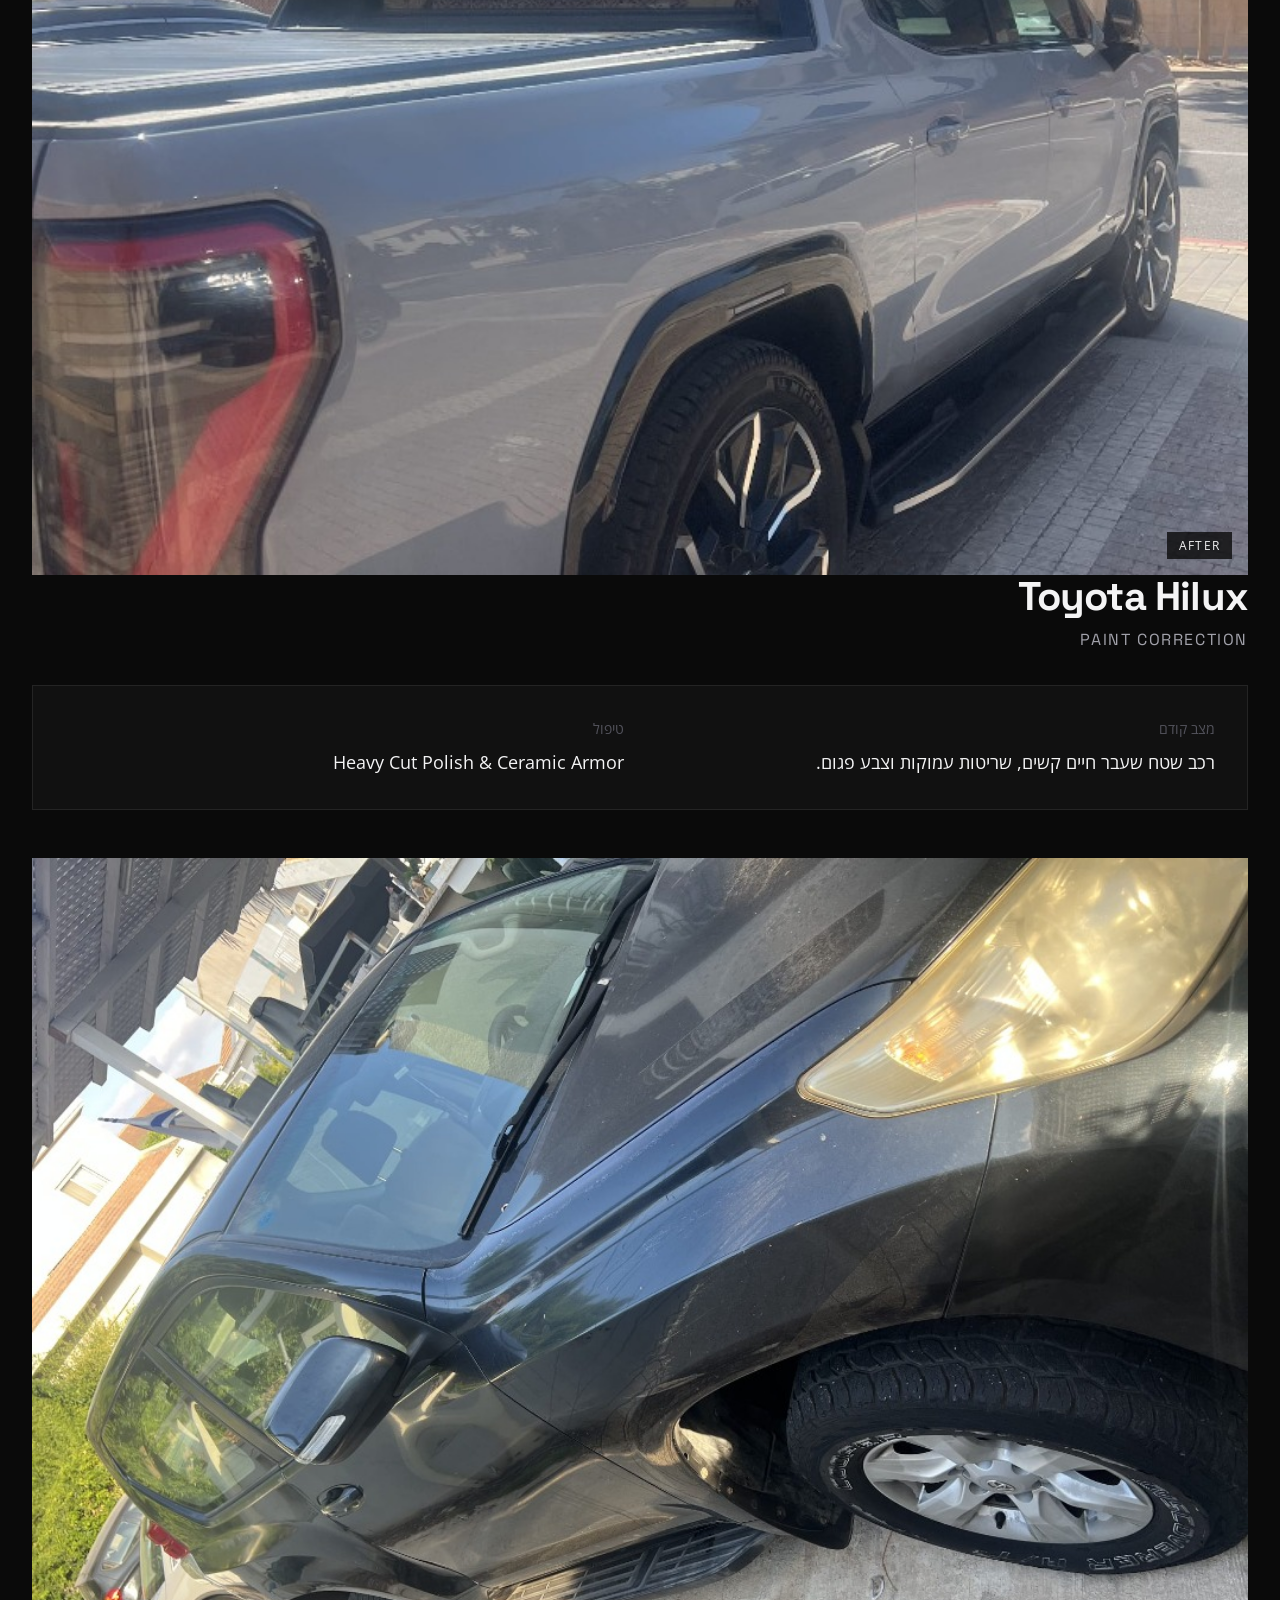
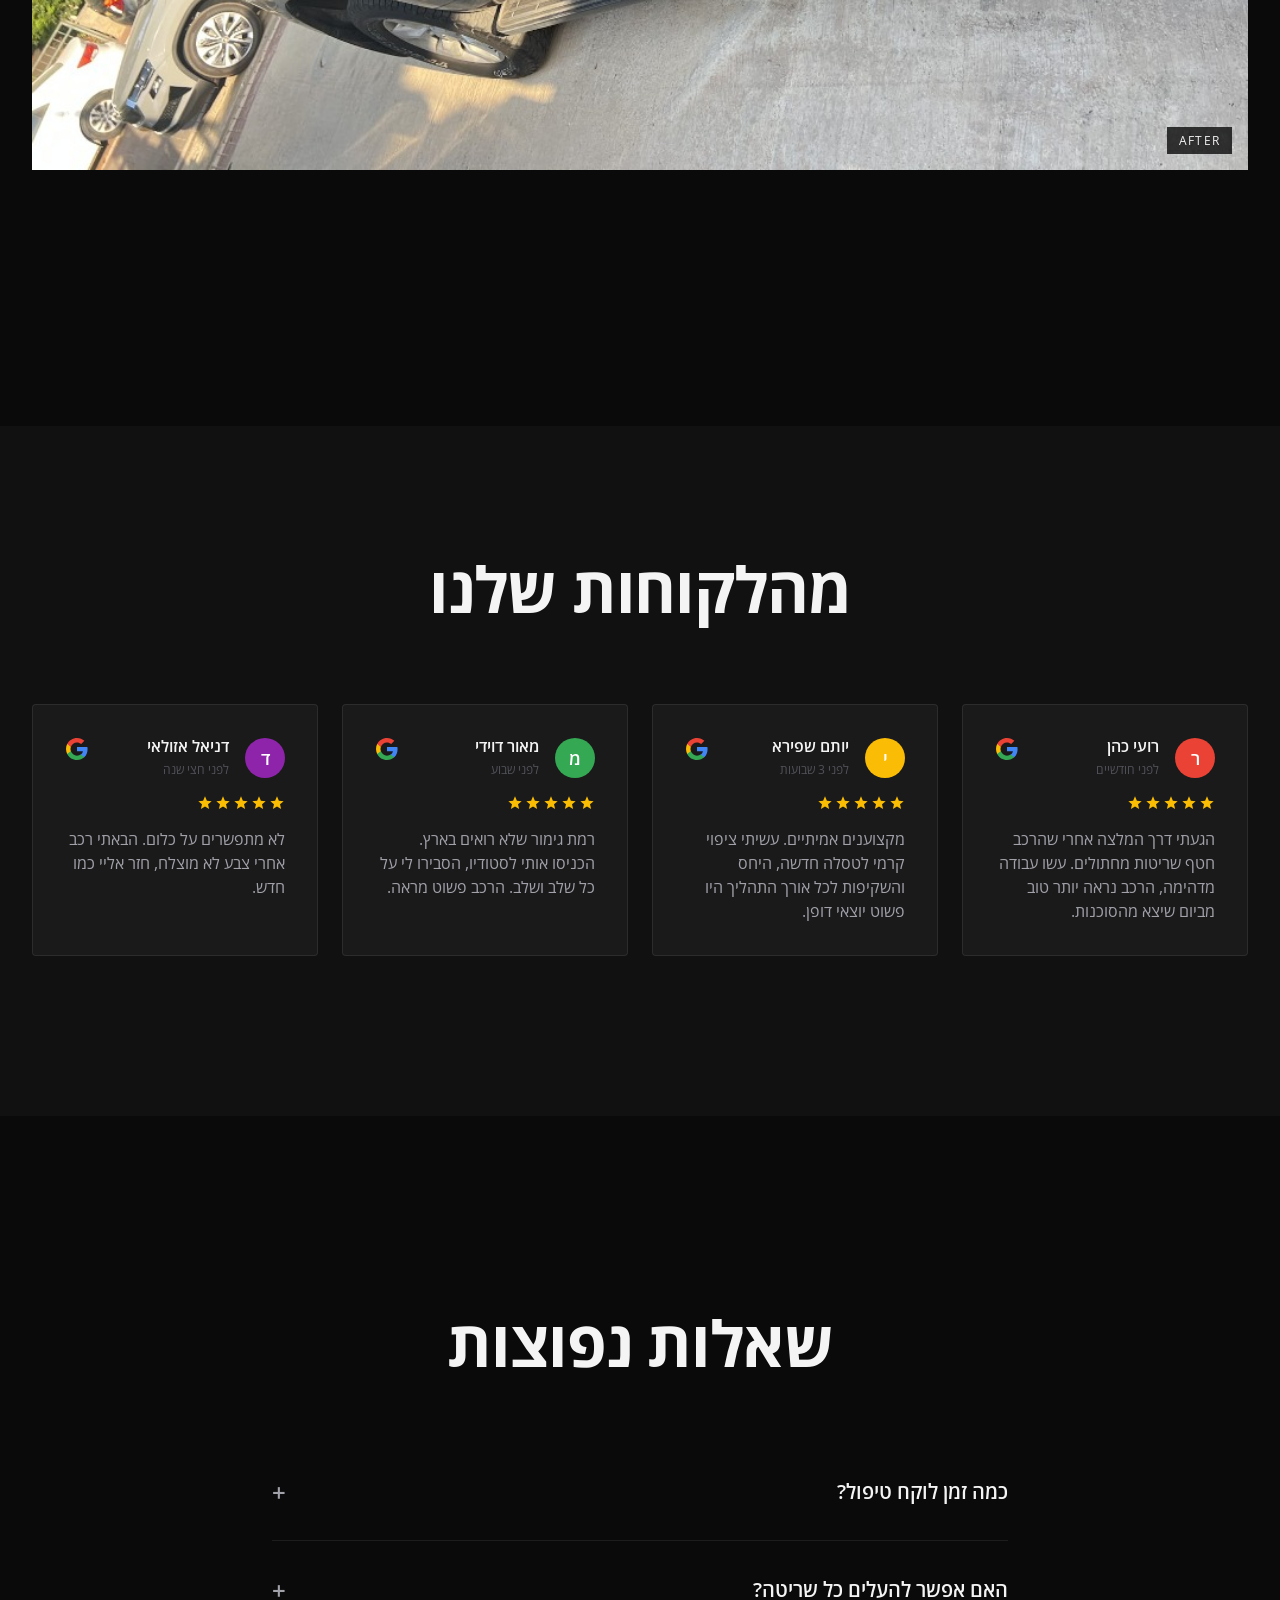
==== commit 5e5e46c3: "Use official logo image directly in header and hero" ====
--- a/index.html
+++ b/index.html
@@ -32,7 +32,7 @@
                 <a href="#faq">שאלות נפוצות</a>
             </nav>
             <a href="#" class="logo">
-                <img src="images/logo.svg" alt="Auto Studio Premium Detailing Logo" class="header-logo-img">
+                <img src="images/auto_studio_official_logo.jpg" alt="Auto Studio" class="header-logo-img">
             </a>
             <div class="header-cta">
                 <a href="https://wa.me/972509571597?text=היי%20Auto%20Studio,%20אשמח%20לקבל%20אבחון%20ראשוני%20לרכב%20שלי.%20מצרף%20תמונות." target="_blank" class="btn btn-primary">
@@ -57,7 +57,7 @@
         </div>
         <div class="container hero-content">
             <div class="hero-brand-emblem animate-up">
-                <img src="images/logo.svg" alt="Auto Studio - The Art of Automotive Perfection" class="hero-main-logo">
+                <img src="images/auto_studio_official_logo.jpg" alt="Auto Studio - The Art of Automotive Perfection" class="hero-main-logo">
             </div>
             <h1 class="hero-title animate-up delay-1">אוהבים את הרכב שלכם, אבל משתגעים משריטות וסווירלים באור שמש?</h1>
             <p class="hero-subtitle animate-up delay-2">אל תתנו לפגמים קטנים להרוס לכם את החוויה. ב-AUTO STUDIO אנחנו מעלימים שריטות, משחזרים את עומק הצבע, ונועלים את הברק עם ציפוי ננו קרמי מתקדם. כדי שהרכב שלכם ייראה פשוט מושלם.</p>
@@ -546,7 +546,7 @@
     <footer class="footer">
         <div class="container footer-inner">
             <a href="#" class="logo" style="margin: 0 auto; justify-content: center; align-items: center;">
-                <img src="images/logo.svg" alt="Auto Studio" class="footer-logo-img">
+                <img src="images/auto_studio_official_logo.jpg" alt="Auto Studio" class="footer-logo-img">
             </a>
             
             <div class="footer-links" style="justify-content: center;">
--- a/css/styles.css
+++ b/css/styles.css
@@ -258,29 +258,33 @@
 
 .header-logo-img {
     height: 52px;
-    width: 52px;
+    width: auto;
+    max-width: 140px;
     object-fit: contain;
-    filter: drop-shadow(0 2px 8px rgba(0, 0, 0, 0.7));
-    transition: transform var(--transition-fast), filter var(--transition-fast);
+    border-radius: 6px;
+    box-shadow: 0 4px 15px rgba(0, 0, 0, 0.6);
+    transition: transform var(--transition-fast), box-shadow var(--transition-fast);
 }
 
 .header-logo-img:hover {
-    transform: scale(1.06);
-    filter: drop-shadow(0 4px 12px rgba(255, 255, 255, 0.25));
+    transform: scale(1.04);
+    box-shadow: 0 6px 20px rgba(255, 255, 255, 0.15);
 }
 
 .footer-logo-img {
     height: 48px;
-    width: 48px;
+    width: auto;
+    max-width: 130px;
     object-fit: contain;
+    border-radius: 6px;
     opacity: 0.9;
-    filter: drop-shadow(0 2px 6px rgba(0, 0, 0, 0.6));
+    box-shadow: 0 4px 12px rgba(0, 0, 0, 0.5);
     transition: opacity var(--transition-fast), transform var(--transition-fast);
 }
 
 .footer-logo-img:hover {
     opacity: 1;
-    transform: scale(1.05);
+    transform: scale(1.04);
 }
 
 /* Hero Center Emblem */
@@ -292,18 +296,18 @@
 }
 
 .hero-main-logo {
-    width: 290px;
-    height: 290px;
-    max-width: 82vw;
-    max-height: 82vw;
-    object-fit: contain;
-    filter: drop-shadow(0 15px 40px rgba(0, 0, 0, 0.9)) drop-shadow(0 0 30px rgba(255, 255, 255, 0.12));
-    transition: transform var(--transition-smooth), filter var(--transition-smooth);
+    width: 440px;
+    max-width: 88vw;
+    height: auto;
+    border-radius: 16px;
+    box-shadow: 0 16px 45px rgba(0, 0, 0, 0.85), 0 0 35px rgba(255, 255, 255, 0.08);
+    border: 1px solid rgba(255, 255, 255, 0.12);
+    transition: transform var(--transition-smooth), box-shadow var(--transition-smooth);
 }
 
 .hero-main-logo:hover {
-    transform: scale(1.03);
-    filter: drop-shadow(0 22px 55px rgba(0, 0, 0, 0.95)) drop-shadow(0 0 45px rgba(255, 255, 255, 0.22));
+    transform: scale(1.02);
+    box-shadow: 0 22px 55px rgba(0, 0, 0, 0.95), 0 0 45px rgba(255, 255, 255, 0.18);
 }
 
 .desktop-nav {
@@ -965,17 +969,19 @@
     }
 
     .header-logo-img {
-        height: 42px;
-        width: 42px;
+        height: 38px;
+        width: auto;
+        max-width: 110px;
     }
     
     .hero-content {
-        padding-top: 90px;
+        padding-top: 85px;
     }
 
     .hero-main-logo {
-        width: 200px;
-        height: 200px;
+        width: 320px;
+        max-width: 90vw;
+        height: auto;
     }
 
     .hero-title {
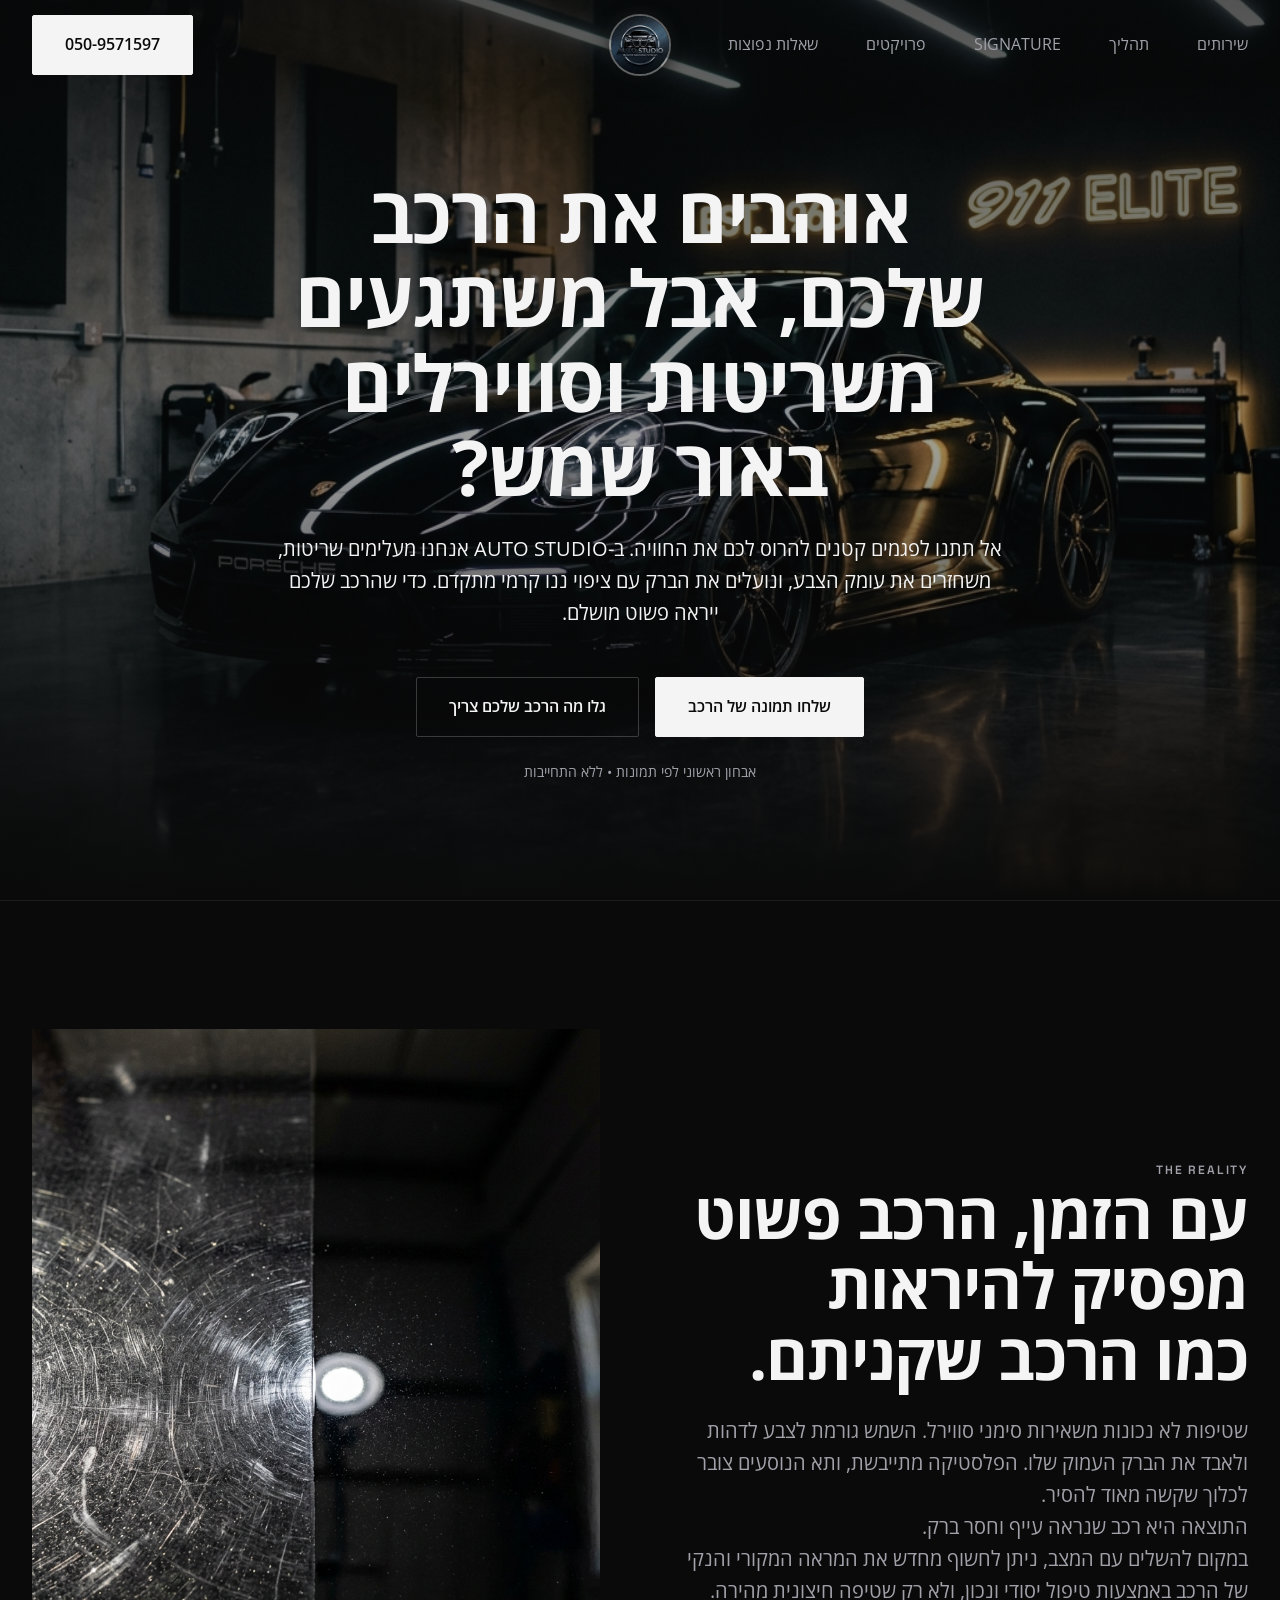
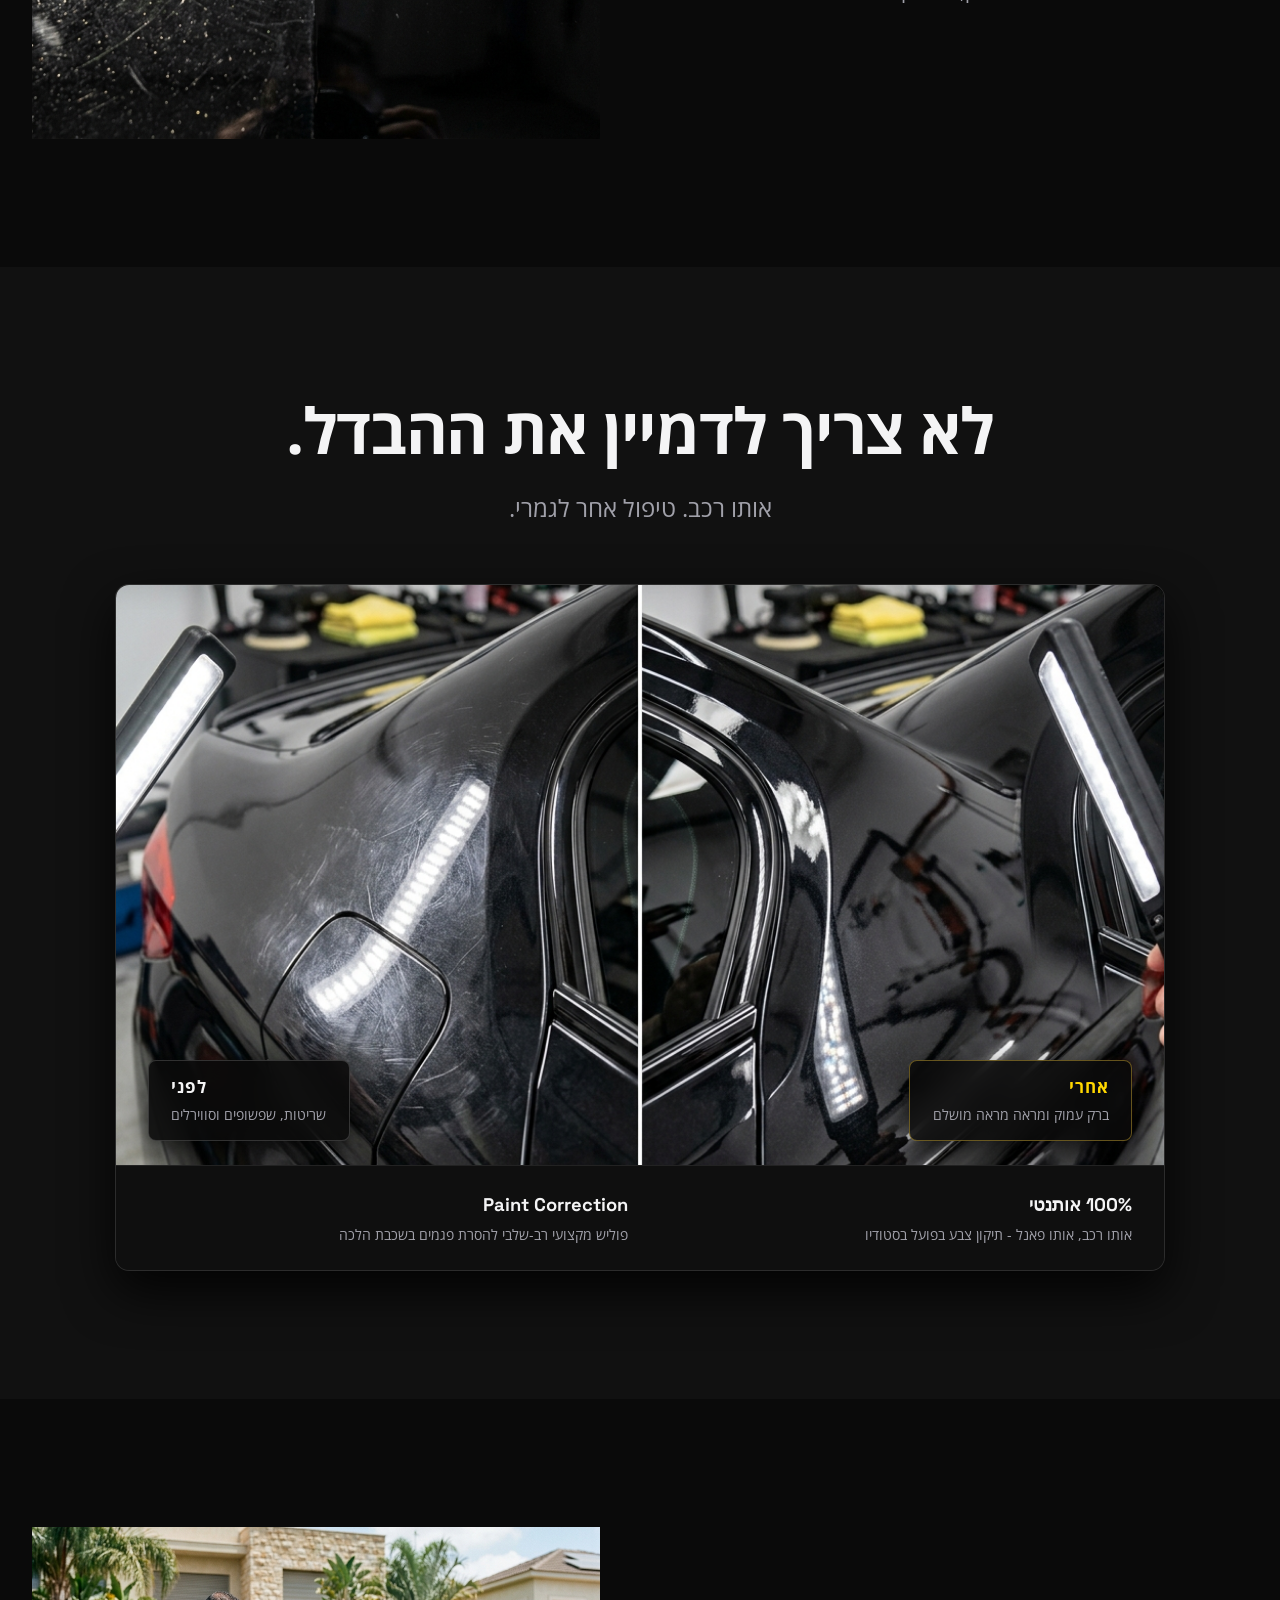
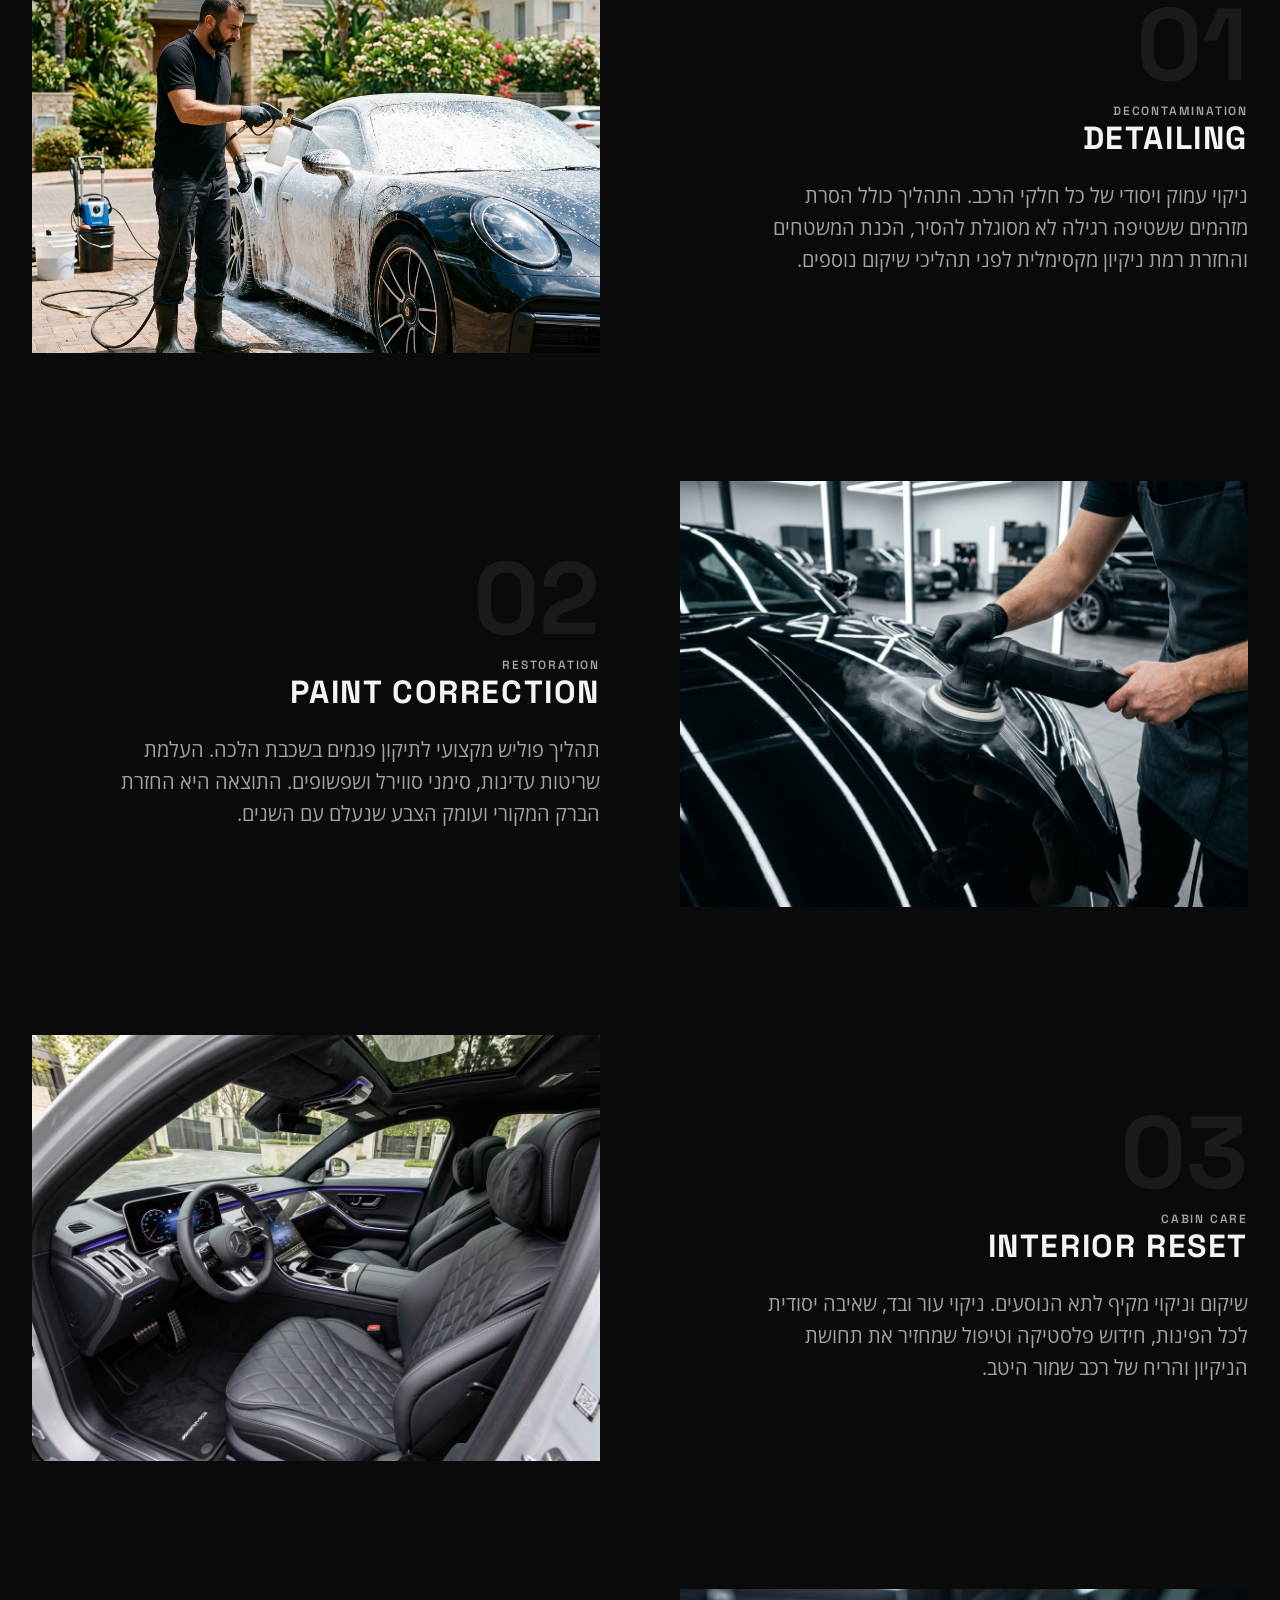
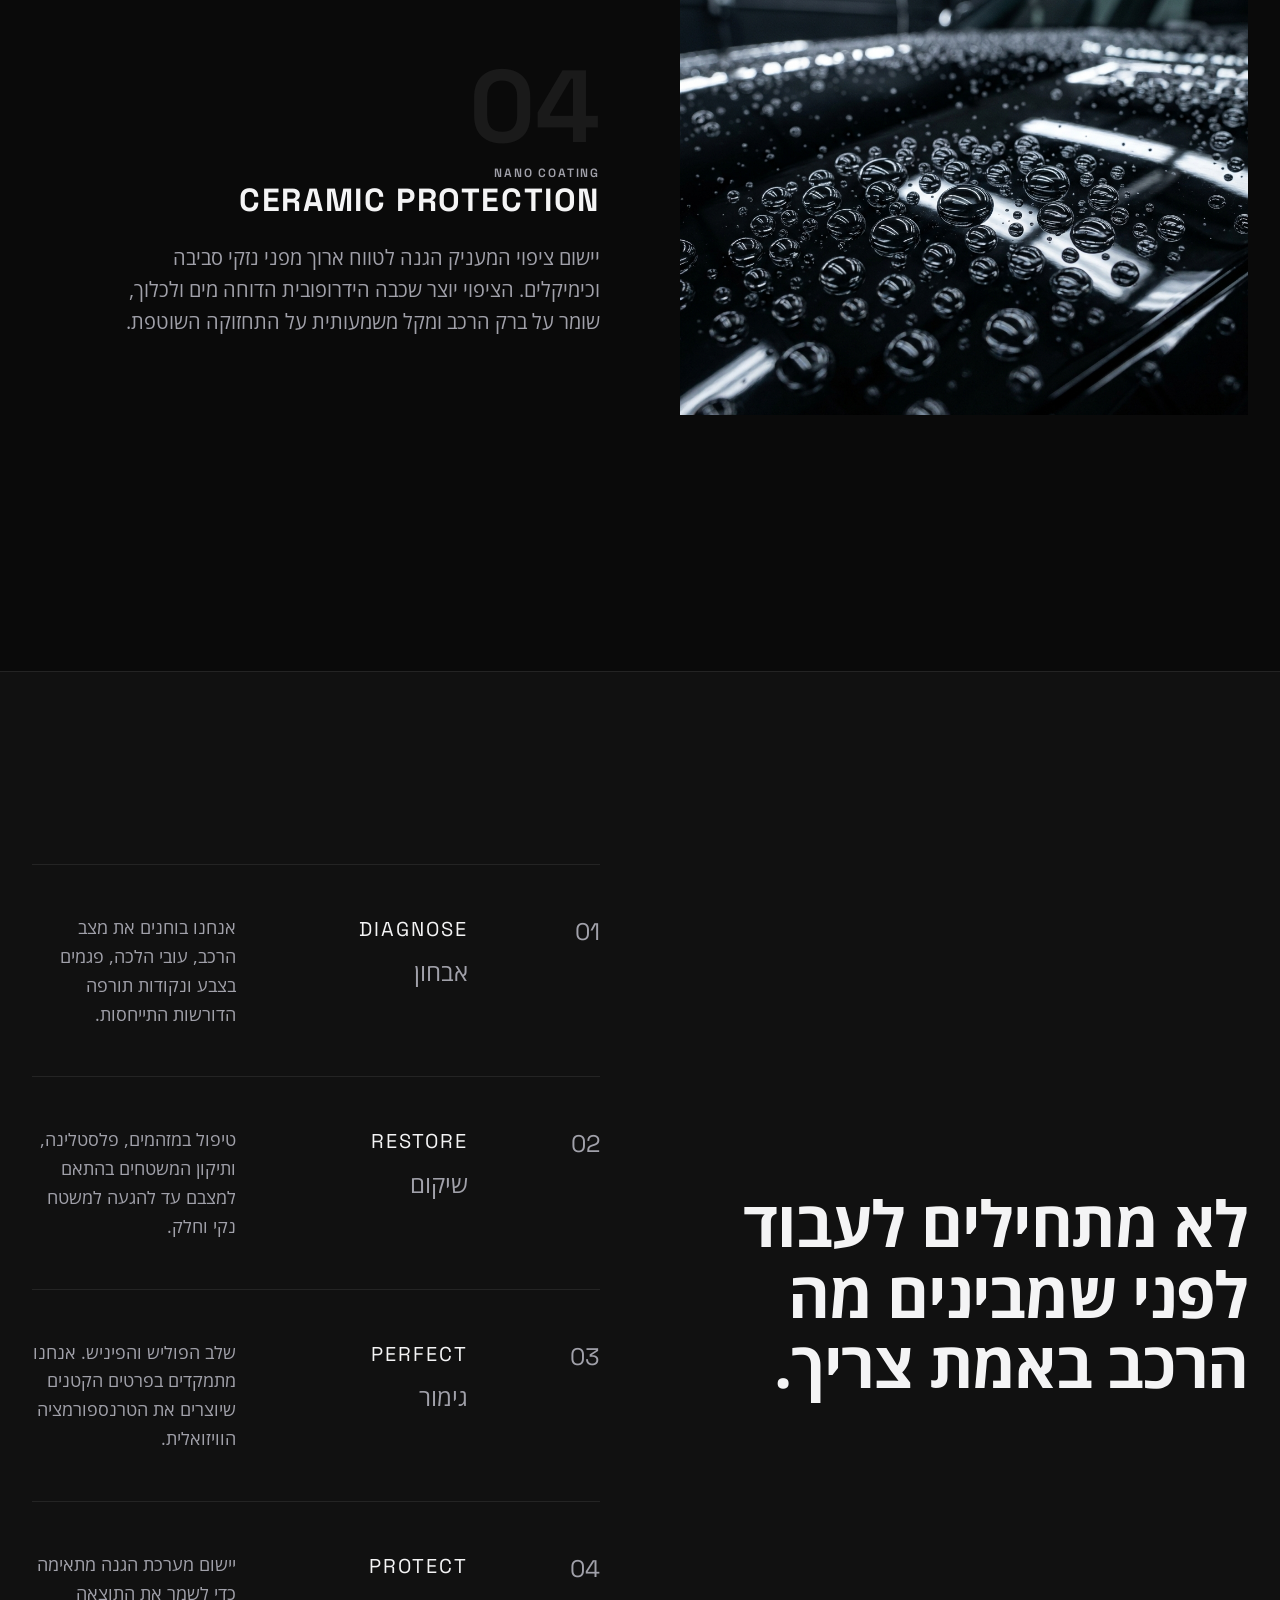
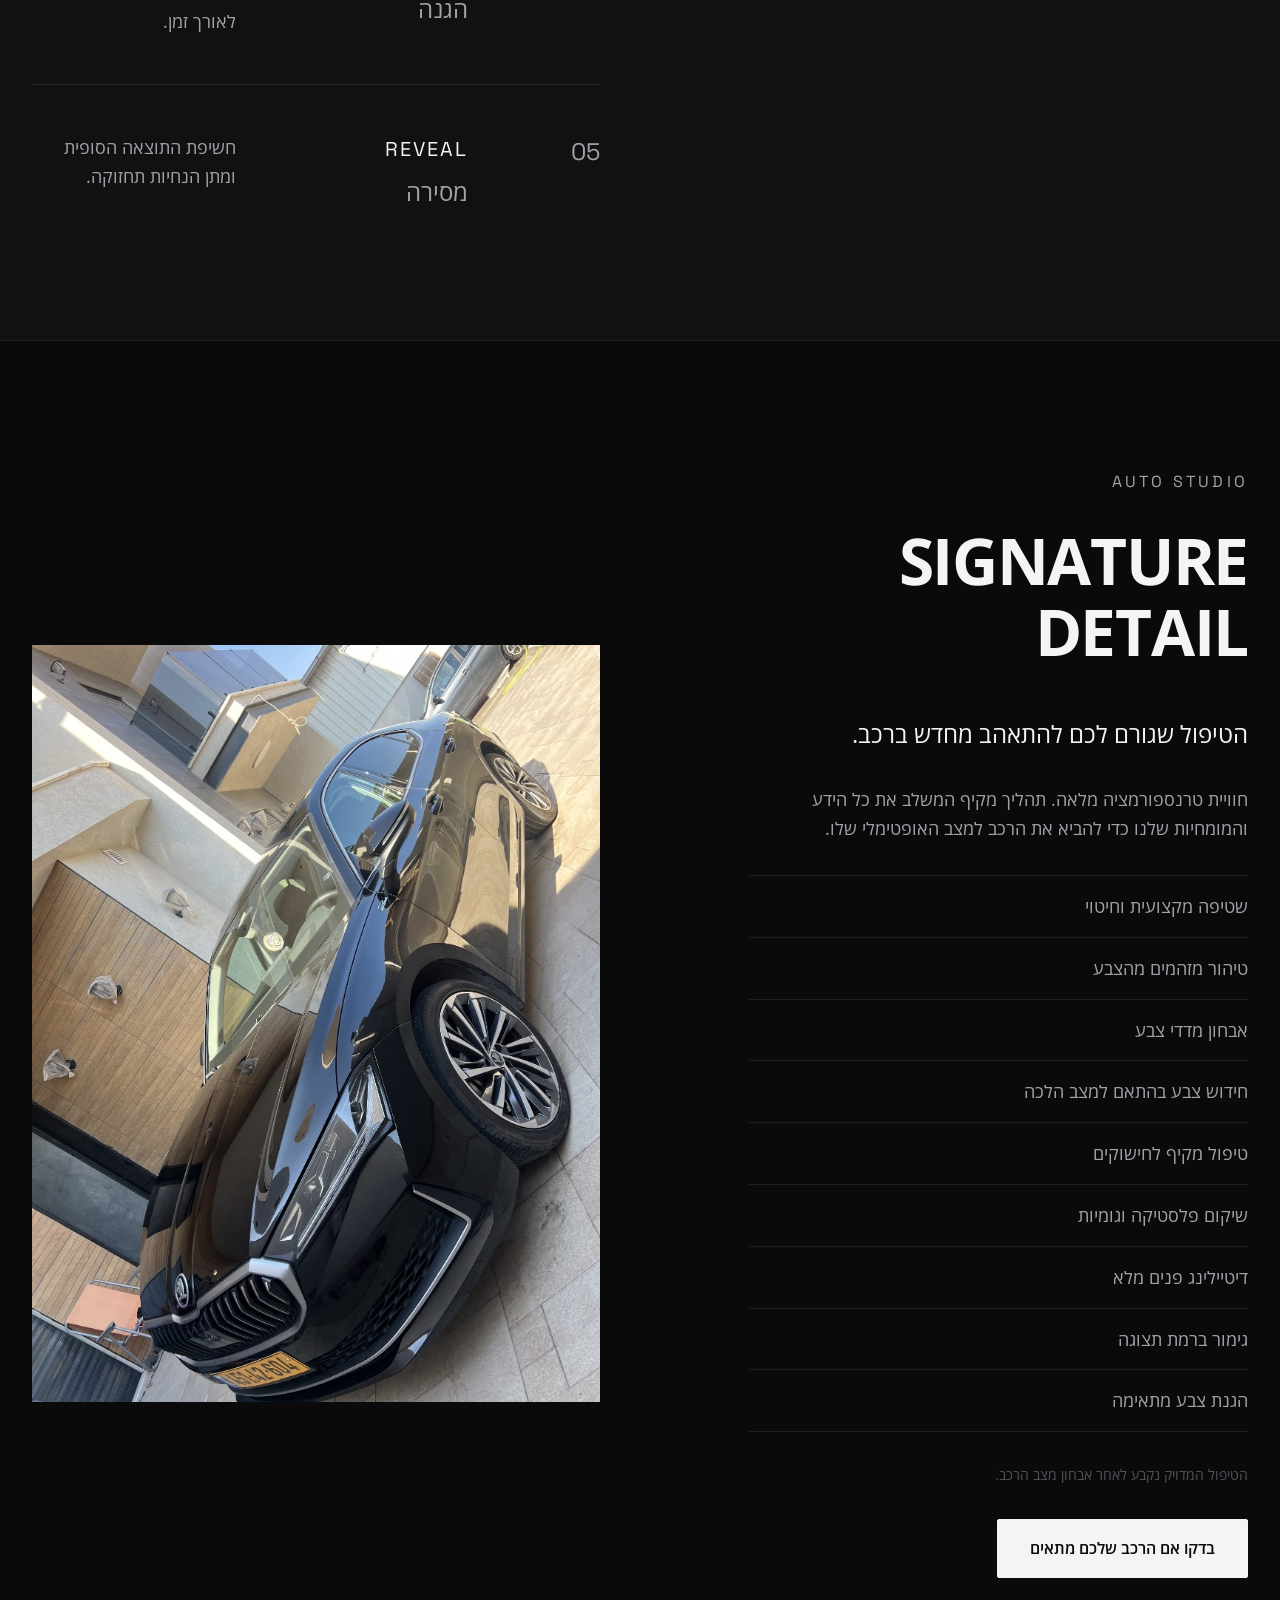
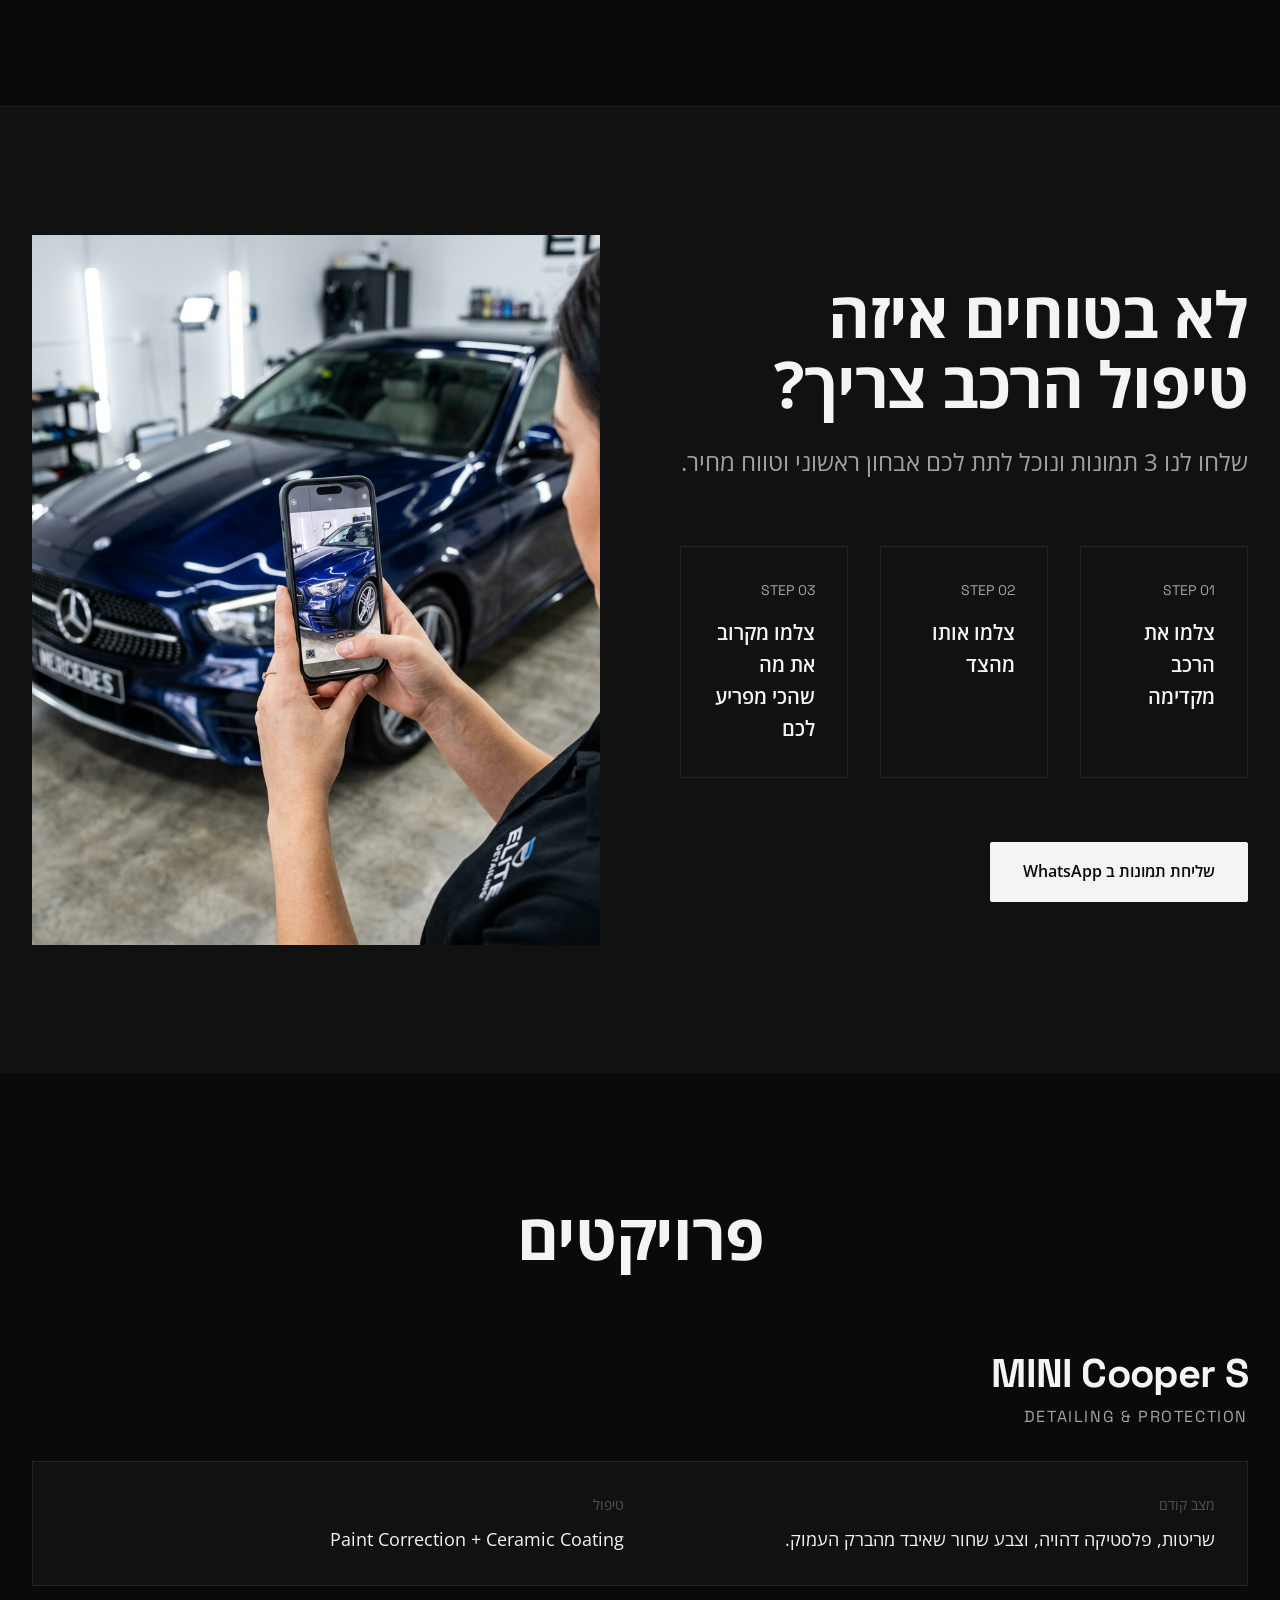
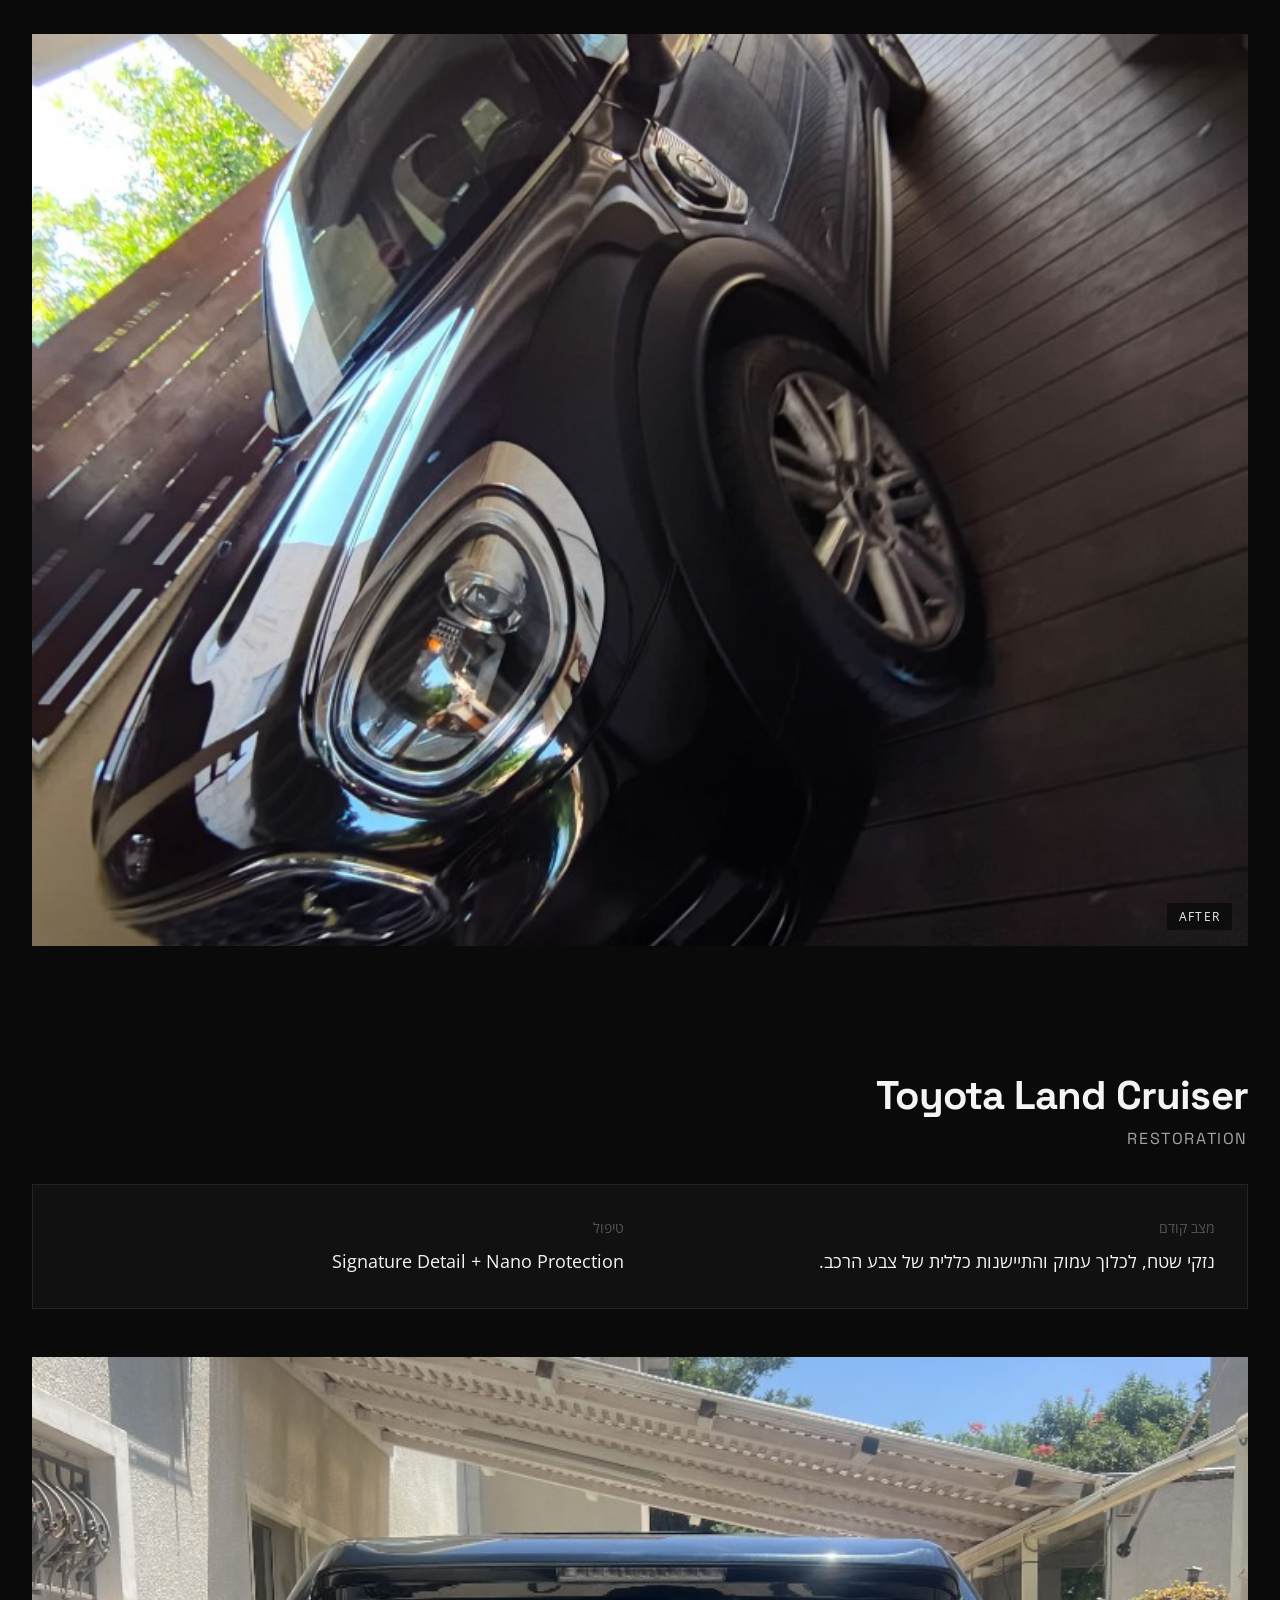
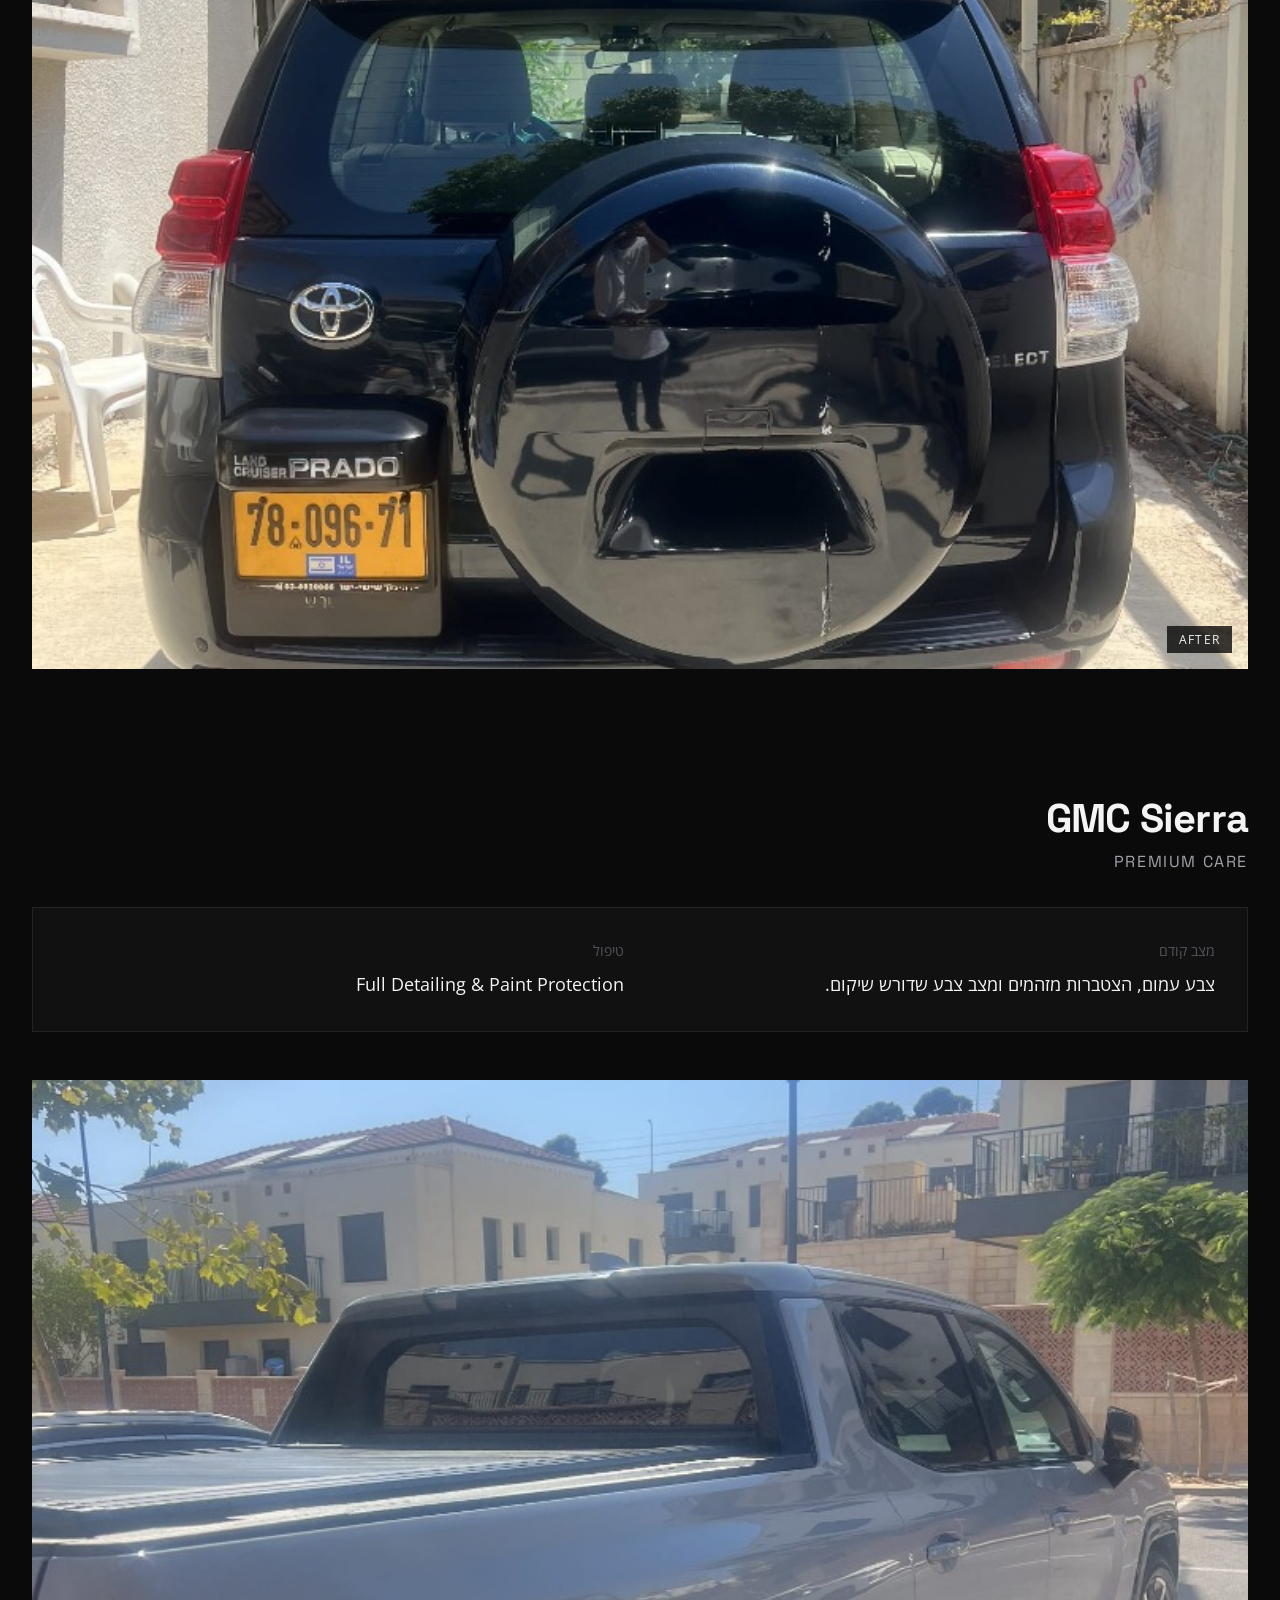
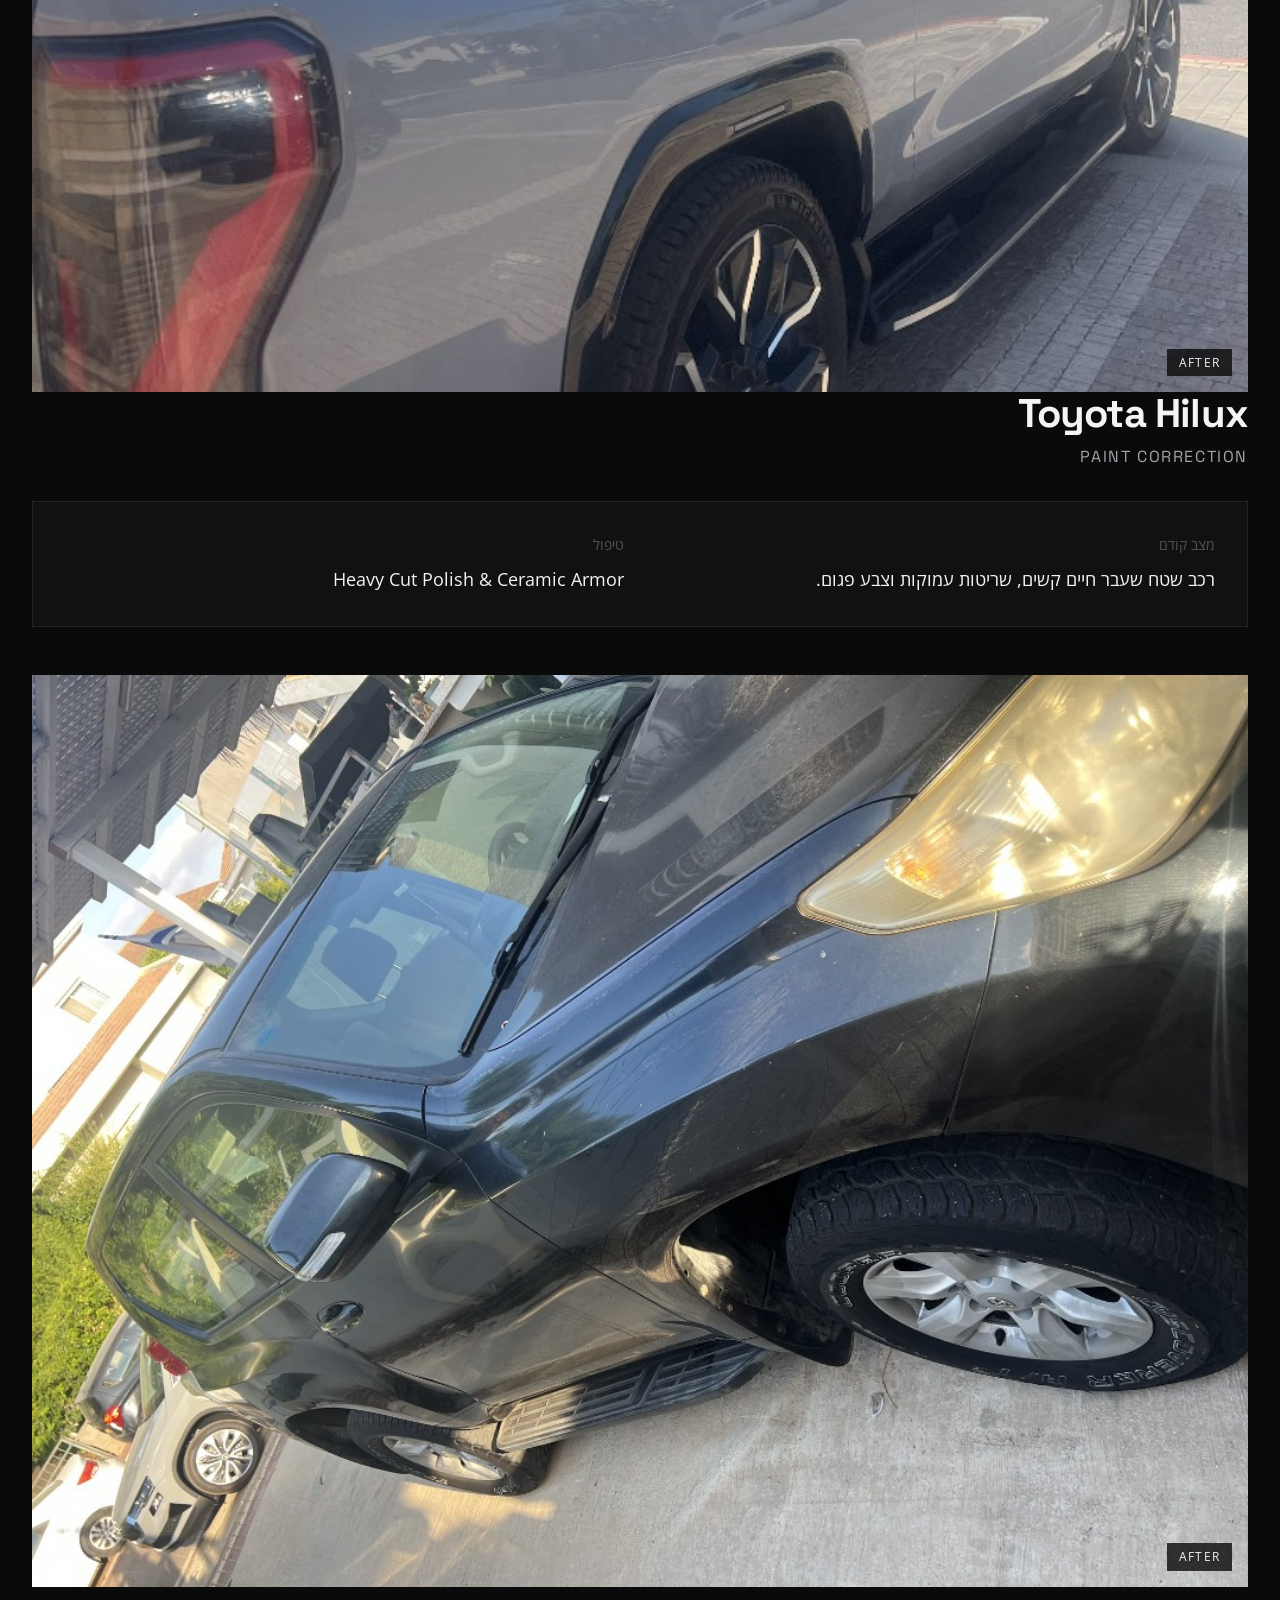
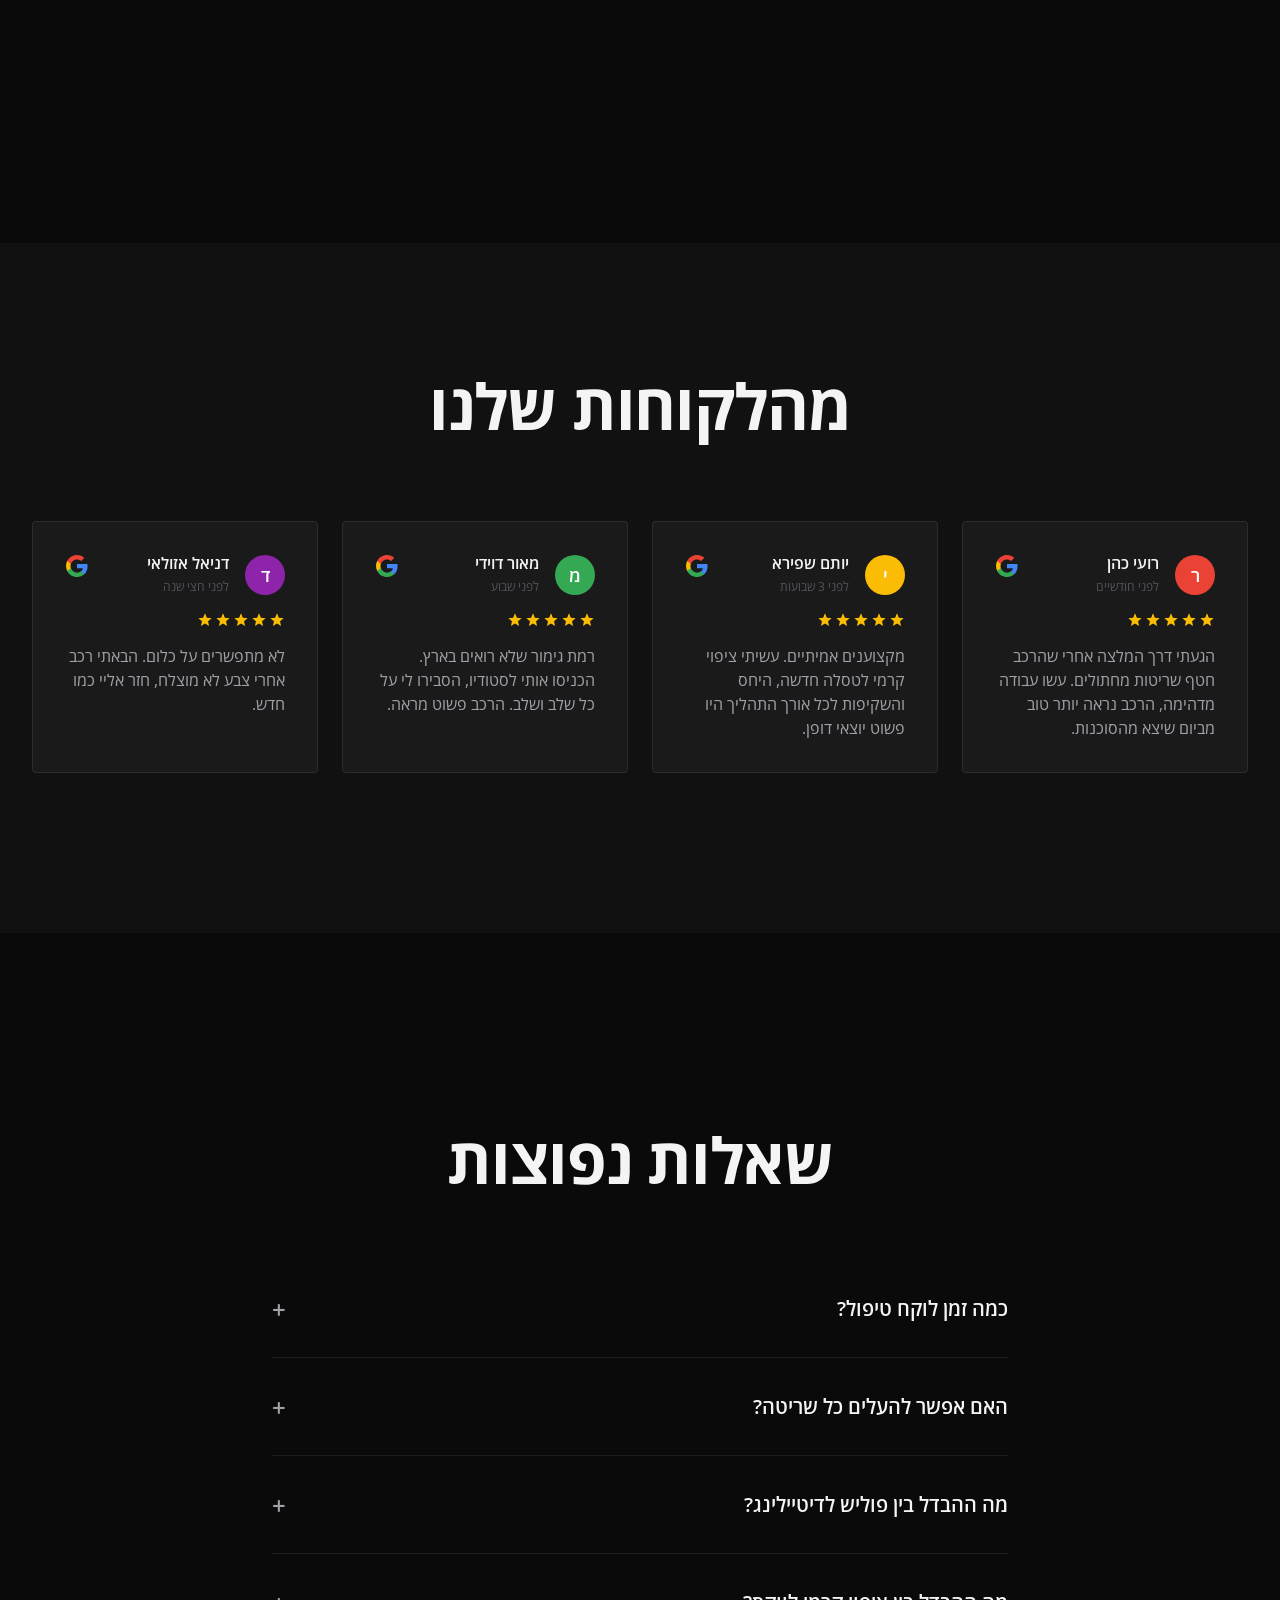
==== commit 4caa980e: "Remove hero logo, set header logo as circular badge, and use real 50/50 detailing photo for before/a" ====
--- a/index.html
+++ b/index.html
@@ -56,9 +56,6 @@
             <div class="hero-overlay"></div>
         </div>
         <div class="container hero-content">
-            <div class="hero-brand-emblem animate-up">
-                <img src="images/auto_studio_official_logo.jpg" alt="Auto Studio - The Art of Automotive Perfection" class="hero-main-logo">
-            </div>
             <h1 class="hero-title animate-up delay-1">אוהבים את הרכב שלכם, אבל משתגעים משריטות וסווירלים באור שמש?</h1>
             <p class="hero-subtitle animate-up delay-2">אל תתנו לפגמים קטנים להרוס לכם את החוויה. ב-AUTO STUDIO אנחנו מעלימים שריטות, משחזרים את עומק הצבע, ונועלים את הברק עם ציפוי ננו קרמי מתקדם. כדי שהרכב שלכם ייראה פשוט מושלם.</p>
             
@@ -105,16 +102,28 @@
                 <p class="section-subtitle margin-auto">אותו רכב. טיפול אחר לגמרי.</p>
             </div>
             
-            <div class="slider-container">
-                <div class="image-comparison-slider">
-                    <img src="images/before_paint_1791545816792.png" alt="Before detail paint defects" class="image-before">
-                    <img src="images/after_paint_1791545826629.png" alt="After detail reflection" class="image-after">
-                    
-                    <div class="slider-handle"></div>
-                    
-                    <div class="slider-labels">
-                        <span class="slider-label">לפני</span>
-                        <span class="slider-label">אחרי</span>
+            <div class="before-after-showcase">
+                <div class="before-after-card">
+                    <div class="before-after-media">
+                        <img src="images/img_6.jpg" alt="מבחן 50/50 תיקון צבע אמיתי - לפני ואחרי" class="before-after-img" loading="lazy">
+                        <div class="ba-badge ba-badge-before">
+                            <span class="ba-badge-title">לפני</span>
+                            <span class="ba-badge-desc">שריטות, שפשופים וסווירלים</span>
+                        </div>
+                        <div class="ba-badge ba-badge-after">
+                            <span class="ba-badge-title">אחרי</span>
+                            <span class="ba-badge-desc">ברק עמוק ומראה מראה מושלם</span>
+                        </div>
+                    </div>
+                    <div class="before-after-footer">
+                        <div class="ba-stat">
+                            <span class="ba-stat-num">100% אותנטי</span>
+                            <span class="ba-stat-text">אותו רכב, אותו פאנל - תיקון צבע בפועל בסטודיו</span>
+                        </div>
+                        <div class="ba-stat">
+                            <span class="ba-stat-num">Paint Correction</span>
+                            <span class="ba-stat-text">פוליש מקצועי רב-שלבי להסרת פגמים בשכבת הלכה</span>
+                        </div>
                     </div>
                 </div>
             </div>
--- a/css/styles.css
+++ b/css/styles.css
@@ -257,57 +257,37 @@
 }
 
 .header-logo-img {
-    height: 52px;
-    width: auto;
-    max-width: 140px;
-    object-fit: contain;
-    border-radius: 6px;
-    box-shadow: 0 4px 15px rgba(0, 0, 0, 0.6);
-    transition: transform var(--transition-fast), box-shadow var(--transition-fast);
+    width: 62px;
+    height: 62px;
+    border-radius: 50%;
+    object-fit: cover;
+    object-position: center;
+    border: 2px solid rgba(255, 255, 255, 0.35);
+    box-shadow: 0 4px 18px rgba(0, 0, 0, 0.8), 0 0 15px rgba(255, 255, 255, 0.1);
+    transition: transform var(--transition-fast), border-color var(--transition-fast), box-shadow var(--transition-fast);
 }
 
 .header-logo-img:hover {
-    transform: scale(1.04);
-    box-shadow: 0 6px 20px rgba(255, 255, 255, 0.15);
+    transform: scale(1.08);
+    border-color: rgba(255, 255, 255, 0.7);
+    box-shadow: 0 6px 22px rgba(0, 0, 0, 0.9), 0 0 20px rgba(212, 175, 55, 0.3);
 }
 
 .footer-logo-img {
-    height: 48px;
-    width: auto;
-    max-width: 130px;
-    object-fit: contain;
-    border-radius: 6px;
-    opacity: 0.9;
-    box-shadow: 0 4px 12px rgba(0, 0, 0, 0.5);
+    width: 54px;
+    height: 54px;
+    border-radius: 50%;
+    object-fit: cover;
+    object-position: center;
+    border: 1px solid rgba(255, 255, 255, 0.25);
+    opacity: 0.95;
+    box-shadow: 0 4px 14px rgba(0, 0, 0, 0.6);
     transition: opacity var(--transition-fast), transform var(--transition-fast);
 }
 
 .footer-logo-img:hover {
     opacity: 1;
-    transform: scale(1.04);
-}
-
-/* Hero Center Emblem */
-.hero-brand-emblem {
-    display: flex;
-    justify-content: center;
-    align-items: center;
-    margin: 0 auto 2.25rem auto;
-}
-
-.hero-main-logo {
-    width: 440px;
-    max-width: 88vw;
-    height: auto;
-    border-radius: 16px;
-    box-shadow: 0 16px 45px rgba(0, 0, 0, 0.85), 0 0 35px rgba(255, 255, 255, 0.08);
-    border: 1px solid rgba(255, 255, 255, 0.12);
-    transition: transform var(--transition-smooth), box-shadow var(--transition-smooth);
-}
-
-.hero-main-logo:hover {
-    transform: scale(1.02);
-    box-shadow: 0 22px 55px rgba(0, 0, 0, 0.95), 0 0 45px rgba(255, 255, 255, 0.18);
+    transform: scale(1.06);
 }
 
 .desktop-nav {
@@ -420,74 +400,114 @@
 /* --------------------------------------------------------------------------
    BEFORE / AFTER
    -------------------------------------------------------------------------- */
-.slider-container {
-    max-width: 1200px;
-    margin: 3rem auto 0;
-}
-
-.image-comparison-slider {
+.before-after-showcase {
+    max-width: 1050px;
+    margin: 3.5rem auto 0;
+}
+
+.before-after-card {
+    background: var(--bg-tertiary);
+    border: 1px solid var(--border-light);
+    border-radius: 14px;
+    overflow: hidden;
+    box-shadow: 0 20px 50px rgba(0, 0, 0, 0.85);
+    transition: border-color var(--transition-smooth), box-shadow var(--transition-smooth);
+}
+
+.before-after-card:hover {
+    border-color: rgba(255, 255, 255, 0.2);
+    box-shadow: 0 25px 65px rgba(0, 0, 0, 0.95), 0 0 35px rgba(255, 255, 255, 0.06);
+}
+
+.before-after-media {
     position: relative;
     width: 100%;
-    aspect-ratio: 16/9;
-    cursor: ew-resize;
-    user-select: none;
-    background: var(--bg-tertiary);
-}
-
-.image-comparison-slider img {
-    position: absolute;
-    top: 0;
-    left: 0;
+    aspect-ratio: 16/10;
+    max-height: 580px;
+    overflow: hidden;
+    background: #000;
+}
+
+.before-after-img {
     width: 100%;
     height: 100%;
-    pointer-events: none;
-}
-
-.image-after { z-index: 1; }
-.image-before {
+    object-fit: cover;
+    object-position: center 30%;
+    display: block;
+    transition: transform var(--transition-smooth);
+}
+
+.before-after-card:hover .before-after-img {
+    transform: scale(1.02);
+}
+
+.ba-badge {
+    position: absolute;
+    bottom: 1.5rem;
+    padding: 0.85rem 1.4rem;
+    background: rgba(10, 10, 10, 0.88);
+    backdrop-filter: blur(14px);
+    border: 1px solid rgba(255, 255, 255, 0.16);
+    border-radius: 8px;
+    display: flex;
+    flex-direction: column;
+    gap: 0.2rem;
     z-index: 2;
-    clip-path: inset(0 50% 0 0);
-}
-
-.slider-handle {
-    position: absolute;
-    top: 0;
-    bottom: 0;
-    left: 50%;
-    width: 2px;
-    background: var(--text-primary);
-    z-index: 3;
-    transform: translateX(-50%);
-}
-
-.slider-handle::after {
-    content: '';
-    position: absolute;
-    top: 50%;
-    left: 50%;
-    transform: translate(-50%, -50%);
-    width: 10px;
-    height: 40px;
-    background: var(--text-primary);
-    border-radius: 20px;
-}
-
-.slider-labels {
-    position: absolute;
-    bottom: 1rem;
-    width: 100%;
-    display: flex;
-    justify-content: space-between;
-    padding: 0 2rem;
-    z-index: 4;
-}
-
-.slider-label {
-    background: rgba(10, 10, 10, 0.8);
-    padding: 0.5rem 1rem;
-    font-size: 0.875rem;
-    letter-spacing: 0.1em;
-    border: 1px solid var(--border-light);
+    box-shadow: 0 10px 30px rgba(0, 0, 0, 0.75);
+}
+
+.ba-badge-before {
+    left: 2rem;
+    text-align: left;
+}
+
+.ba-badge-after {
+    right: 2rem;
+    text-align: right;
+    border-color: rgba(212, 175, 55, 0.45);
+}
+
+.ba-badge-title {
+    font-size: 1.05rem;
+    font-weight: 700;
+    letter-spacing: 0.05em;
+    color: var(--text-primary);
+}
+
+.ba-badge-after .ba-badge-title {
+    color: #ffd700;
+}
+
+.ba-badge-desc {
+    font-size: 0.85rem;
+    color: var(--text-secondary);
+}
+
+.before-after-footer {
+    display: grid;
+    grid-template-columns: 1fr 1fr;
+    gap: 1.5rem;
+    padding: 1.5rem 2rem;
+    background: rgba(15, 15, 15, 0.95);
+    border-top: 1px solid var(--border-light);
+}
+
+.ba-stat {
+    display: flex;
+    flex-direction: column;
+    gap: 0.25rem;
+}
+
+.ba-stat-num {
+    font-size: 1.15rem;
+    font-weight: 700;
+    color: var(--text-primary);
+    font-family: var(--font-english);
+}
+
+.ba-stat-text {
+    font-size: 0.9rem;
+    color: var(--text-secondary);
 }
 
 /* --------------------------------------------------------------------------
@@ -969,19 +989,43 @@
     }
 
     .header-logo-img {
-        height: 38px;
-        width: auto;
-        max-width: 110px;
+        width: 48px;
+        height: 48px;
     }
     
     .hero-content {
-        padding-top: 85px;
-    }
-
-    .hero-main-logo {
-        width: 320px;
-        max-width: 90vw;
-        height: auto;
+        padding-top: 50px;
+    }
+
+    .before-after-media {
+        aspect-ratio: 1/1;
+    }
+    
+    .ba-badge {
+        bottom: 1rem;
+        padding: 0.6rem 1rem;
+    }
+    
+    .ba-badge-before {
+        left: 1rem;
+    }
+    
+    .ba-badge-after {
+        right: 1rem;
+    }
+    
+    .ba-badge-title {
+        font-size: 0.9rem;
+    }
+    
+    .ba-badge-desc {
+        font-size: 0.75rem;
+    }
+    
+    .before-after-footer {
+        grid-template-columns: 1fr;
+        padding: 1.25rem 1.5rem;
+        gap: 0.75rem;
     }
 
     .hero-title {
